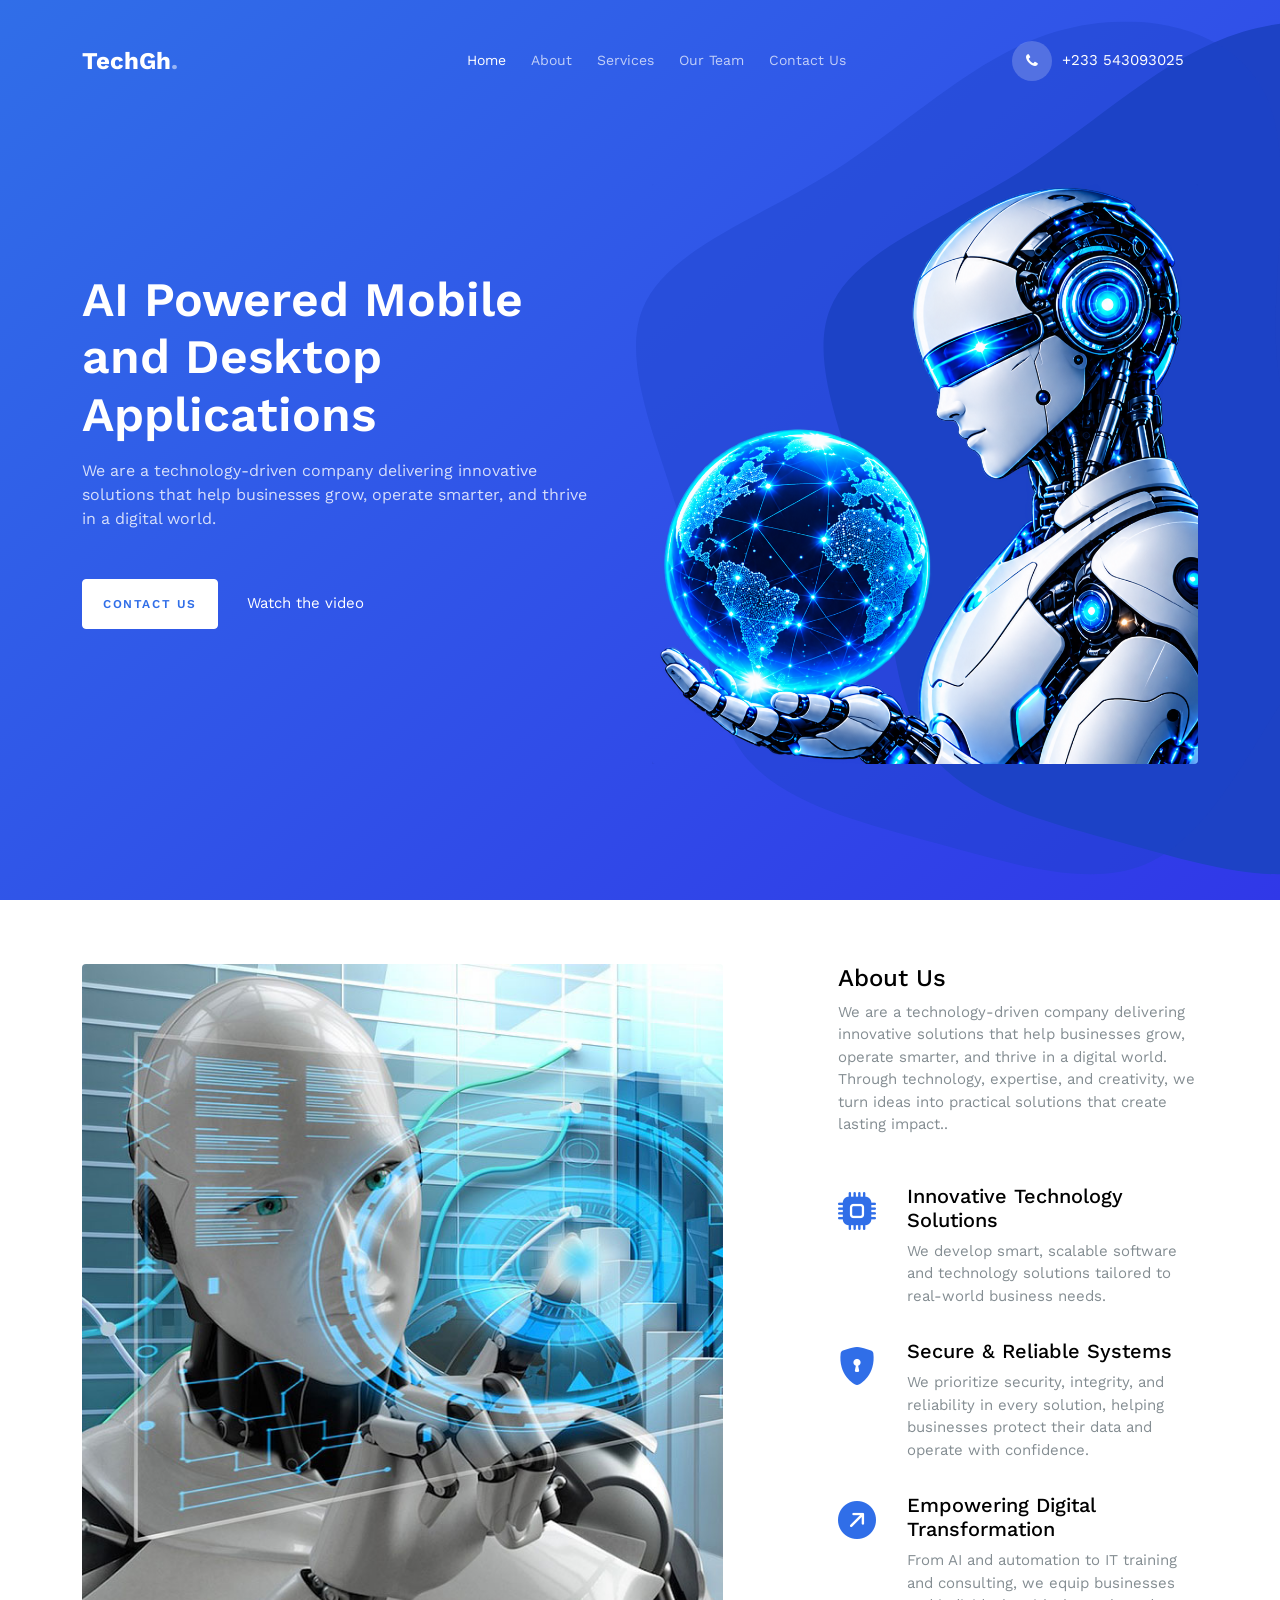
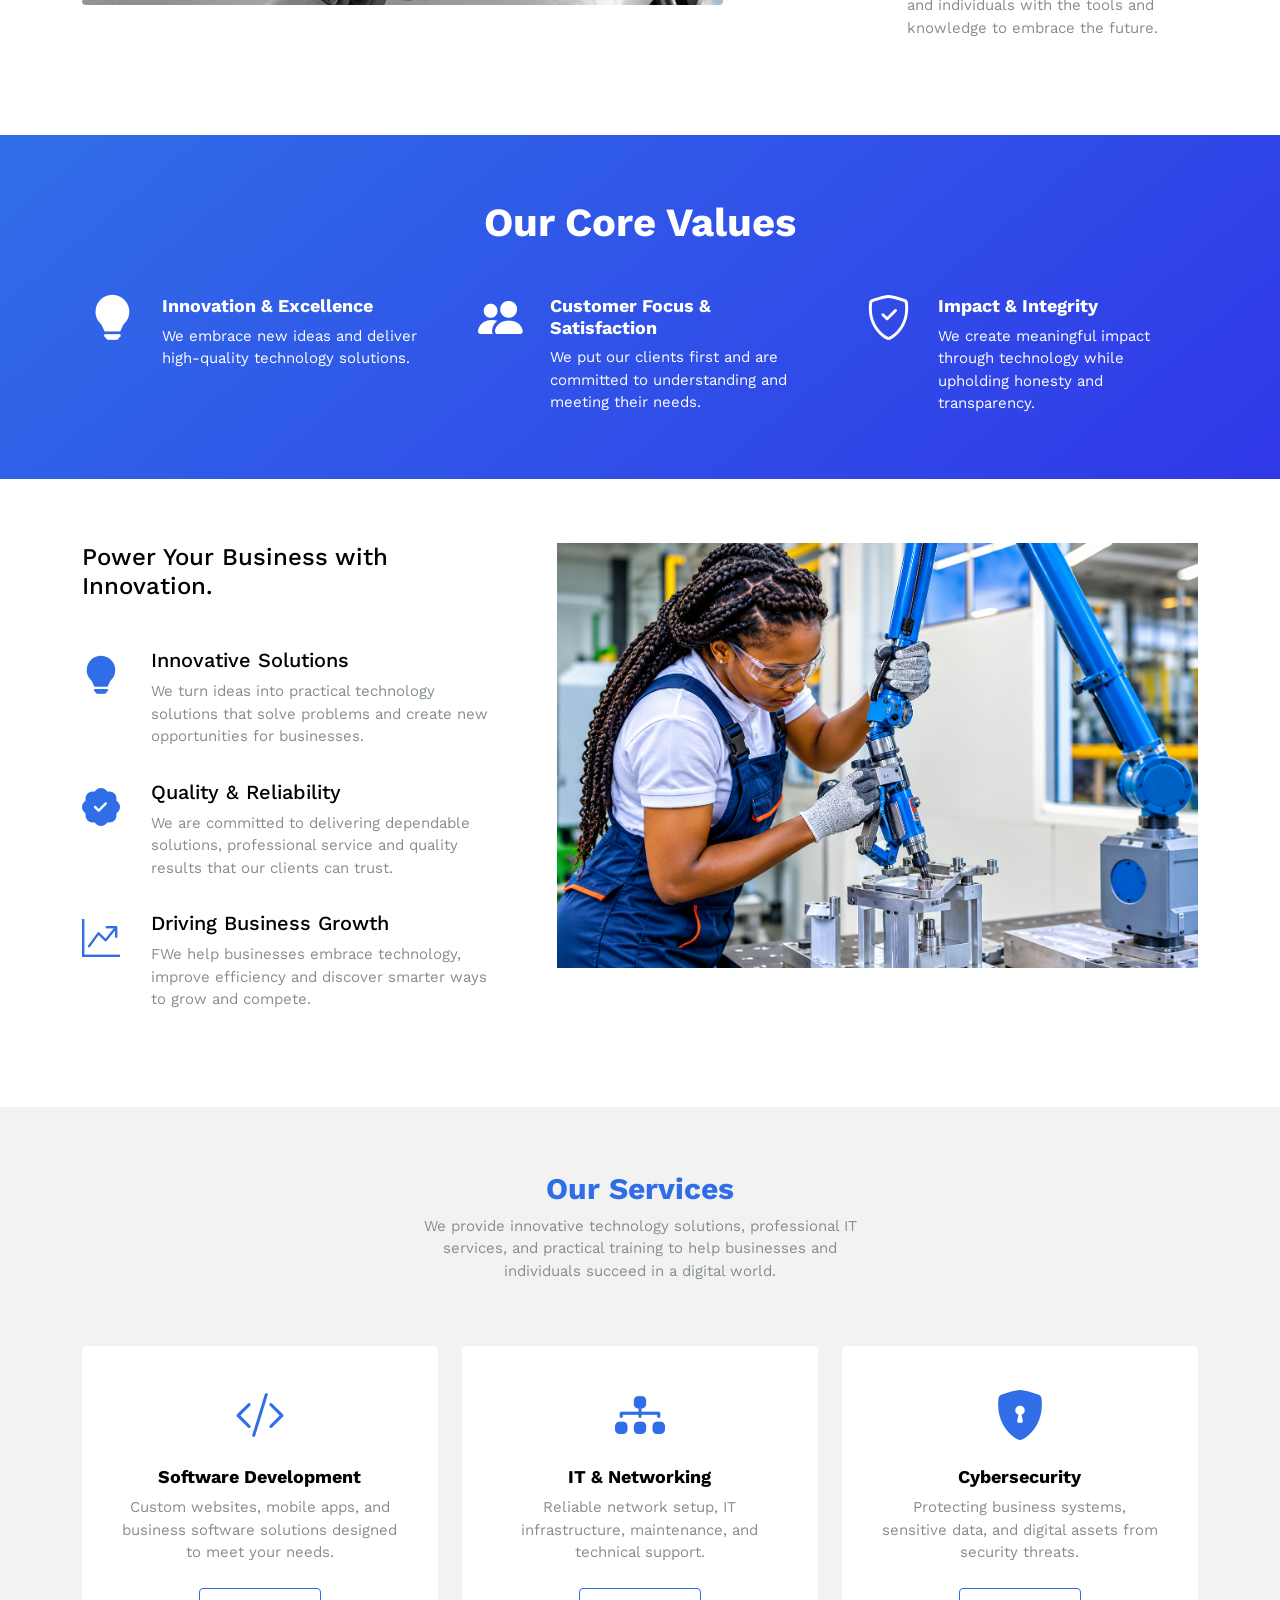
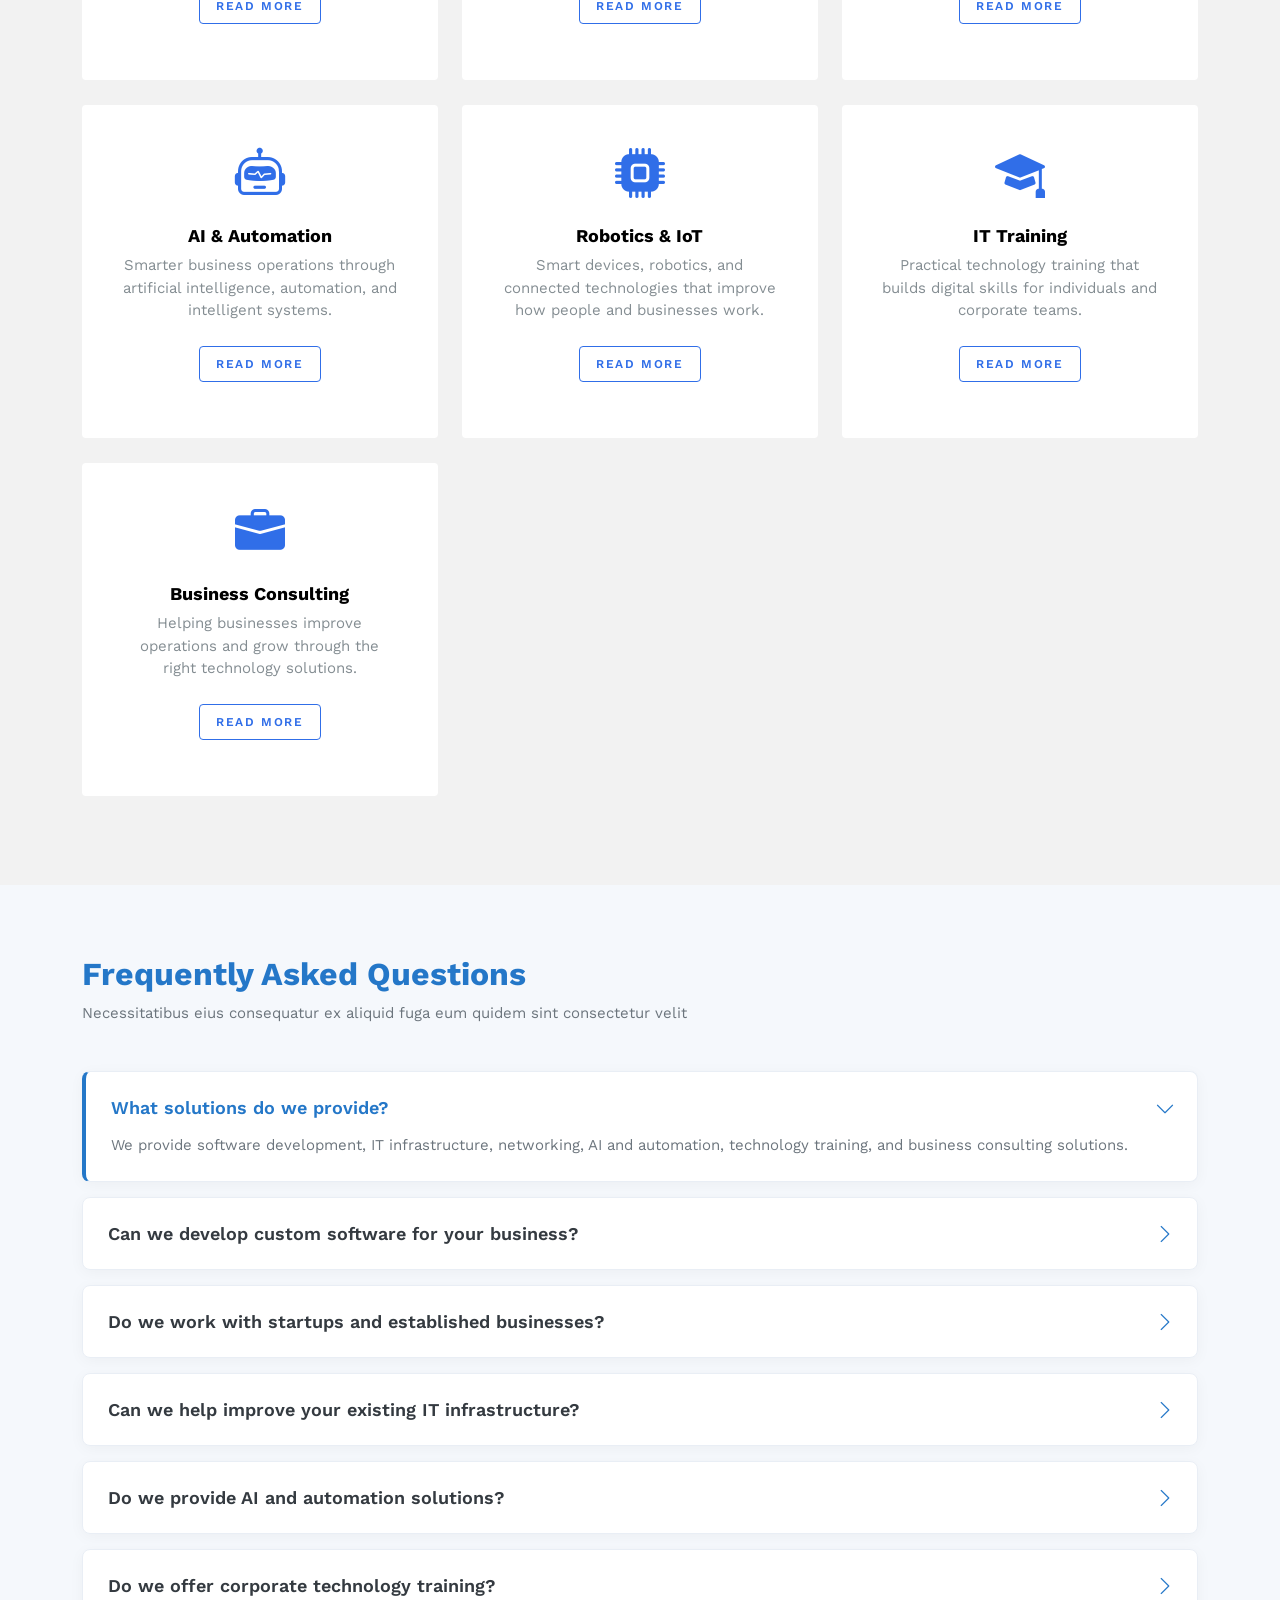
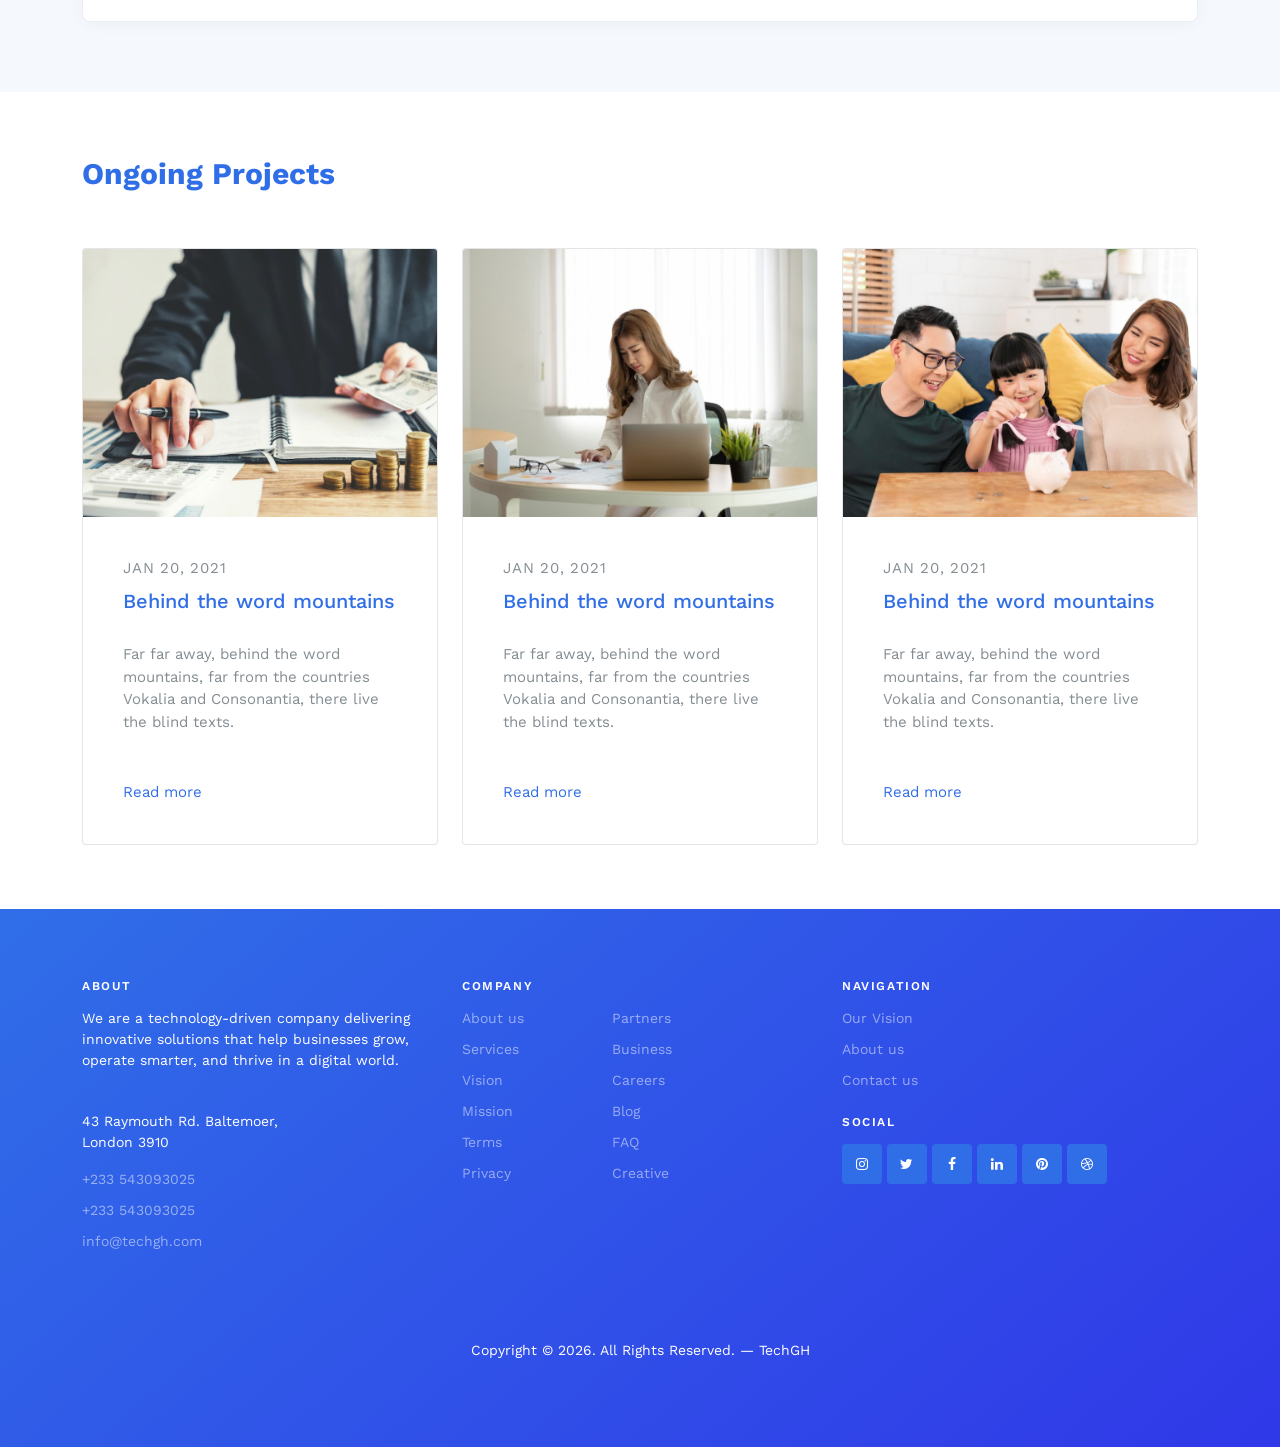
==== index.html @ 45231b05 "Fix mobile hero section spacing and update introductory text in index.html" ====
<!-- /*
* Template Name: Financing
* Template Author: Untree.co
* Template URI: https://untree.co/
* License: https://creativecommons.org/licenses/by/3.0/
*/ -->
<!doctype html>
<html lang="en">

<head>
	<meta charset="utf-8">
	<meta name="viewport" content="width=device-width, initial-scale=1">
	<meta name="author" content="Untree.co">
	<link rel="shortcut icon" href="favicon.png">

	<meta name="description" content="" />
	<meta name="keywords" content="bootstrap, bootstrap5" />

	<link rel="preconnect" href="https://fonts.googleapis.com">
	<link rel="preconnect" href="https://fonts.gstatic.com" crossorigin>
	<link href="https://fonts.googleapis.com/css2?family=Work+Sans:wght@400;600;700&display=swap" rel="stylesheet">


	<link rel="stylesheet" href="fonts/icomoon/style.css">
	<link rel="stylesheet" href="fonts/flaticon/font/flaticon.css">

	<link rel="stylesheet" href="https://cdn.jsdelivr.net/npm/bootstrap-icons@1.8.1/font/bootstrap-icons.css">

	<link rel="stylesheet" href="css/tiny-slider.css">
	<link rel="stylesheet" href="css/aos.css">
	<link rel="stylesheet" href="css/glightbox.min.css">
	<link rel="stylesheet" href="css/style.css">

	<link rel="stylesheet" href="css/flatpickr.min.css">


	<title>TechGH</title>
</head>

<body>

	<div class="site-mobile-menu site-navbar-target">
		<div class="site-mobile-menu-header">
			<div class="site-mobile-menu-close">
				<span class="icofont-close js-menu-toggle"></span>
			</div>
		</div>
		<div class="site-mobile-menu-body"></div>
	</div>

	<nav class="site-nav">
		<div class="container">
			<div class="menu-bg-wrap">
				<div class="site-navigation">
					<div class="row g-0 align-items-center">
						<div class="col-2">
							<a href="index.html" class="logo m-0 float-start">TechGh<span
									class="text-primary">.</span></a>
						</div>
						<div class="col-8 text-center ">
							<ul class="js-clone-nav d-none d-lg-inline-block text-start site-menu mx-auto">
								<li class="active"><a href="index.html">Home</a></li>
								<li><a href="about.html">About</a></li>
								<li><a href="services.html">Services</a></li>
								<li><a href="about.html">Our Team</a></li>
								<li><a href="contact.html">Contact Us</a></li>
							</ul>
						</div>
						<div class="col-2 text-end">
							<a href="#"
								class="burger ms-auto float-end site-menu-toggle js-menu-toggle d-inline-block d-lg-none light">
								<span></span>
							</a>

							<a href="#" class="call-us d-flex align-items-center">
								<span class="icon-phone"></span>
								<span>+233 543093025</span>
							</a>
						</div>
					</div>
				</div>
			</div>
		</div>
	</nav>

	<div class="hero overlay">
		<img src="images/blob.svg" alt="" class="img-fluid blob">
		<div class="container">
			<div class="row align-items-center justify-content-between pt-5">
				<div class="col-lg-6 text-center text-lg-start pe-lg-5">
					<h1 class="heading text-white mb-3" data-aos="fade-up">AI Powered Mobile and Desktop Applications
					</h1>
					<p class="text-white mb-5" data-aos="fade-up" data-aos-delay="100">We are a technology-driven
						company delivering innovative solutions that help businesses grow, operate smarter, and
						thrive in a digital world.</p>
					<div class="align-items-center mb-5 mm" data-aos="fade-up" data-aos-delay="200">
						<a href="contact.html" class="btn btn-outline-white-reverse me-4">Contact us</a>
						<a href="https://www.youtube.com/watch?v=Mb1zrW_zra4" class="text-white glightbox">Watch the
							video</a>
					</div>
				</div>
				<div class="col-lg-6" data-aos="fade-up" data-aos-delay="300">
					<div class="img-wrap">
						<img src="images/hero1.png" alt="Image" class="img-fluid rounded">
					</div>
				</div>
			</div>
		</div>
	</div>


	<div class="section">
		<div class="container">
			<div class="row justify-content-between">
				<div class="col-lg-7 mb-4 mb-lg-0">
					<img src="images/about.jpg" alt="Image" class="img-fluid rounded
					">
				</div>
				<div class="col-lg-4 ps-lg-2">
					<div class="mb-5">
						<h1 class="text-black h4">About Us</h1>
						<p>We are a technology-driven company delivering innovative solutions that help businesses grow,
							operate smarter, and
							thrive in a digital world. Through technology, expertise, and creativity, we turn ideas into
							practical solutions that
							create lasting impact..</p>
					</div>
					<div class="d-flex mb-3 service-alt">
						<div>
							<span class="bi bi-cpu-fill me-4"></span>
						</div>
						<div>
							<h3>Innovative Technology Solutions</h3>
							<p>We develop smart, scalable software and technology solutions tailored to real-world
								business needs.</p>
						</div>
					</div>

					<div class="d-flex mb-3 service-alt">
						<div>
							<span class="bi bi-shield-lock-fill me-4"></span>
						</div>
						<div>
							<h3>Secure & Reliable Systems</h3>
							<p>We prioritize security, integrity, and reliability in every solution, helping businesses
								protect their data and operate
								with confidence.</p>
						</div>
					</div>

					<div class="d-flex mb-3 service-alt">
						<div>
							<span class="bi bi-arrow-up-right-circle-fill me-4"></span>
						</div>
						<div>
							<h3>Empowering Digital Transformation</h3>
							<p>From AI and automation to IT training and consulting, we equip businesses and individuals
								with the tools and knowledge
								to embrace the future.</p>
						</div>
					</div>

				</div>

			</div>
		</div>
	</div>

	<div class="section sec-features">
		<div class="container">

			<h1 class="text-white fw-bold text-center mb-5">Our Core Values</h1>

			<div class="row g-5">
				<div class="col-12 col-sm-6 col-md-6 col-lg-4" data-aos="fade-up" data-aos-delay="0">
					<div class="feature d-flex">
						<span class="bi bi-lightbulb-fill"></span>
						<div>
							<h3>Innovation & Excellence</h3>
							<p>We embrace new ideas and deliver high-quality technology solutions.</p>
						</div>
					</div>
				</div>

				<div class="col-12 col-sm-6 col-md-6 col-lg-4" data-aos="fade-up" data-aos-delay="100">
					<div class="feature d-flex">
						<span class="bi bi-people-fill"></span>
						<div>
							<h3>Customer Focus & Satisfaction</h3>
							<p>We put our clients first and are committed to understanding and meeting their needs.</p>
						</div>
					</div>
				</div>

				<div class="col-12 col-sm-6 col-md-6 col-lg-4" data-aos="fade-up" data-aos-delay="200">
					<div class="feature d-flex">
						<span class="bi bi-shield-check"></span>
						<div>
							<h3>Impact & Integrity</h3>
							<p>We create meaningful impact through technology while upholding honesty and transparency.
							</p>
						</div>
					</div>
				</div>
			</div>

		</div>
	</div>


	<div class="section">
		<div class="container">
			<div class="row">
				<div class="col-lg-7 order-lg-2 mb-4 mb-lg-0">
					<img src="images/departments-5.jpg" alt="Image" class="img-fluid">
				</div>
				<div class="col-lg-5 pe-lg-5">
					<div class="mb-5">
						<h2 class="text-black h4">Power Your Business with Innovation.</h2>
					</div>
					<div class="d-flex mb-3 service-alt">
						<div>
							<span class="bi bi-lightbulb-fill me-4"></span>
						</div>
						<div>
							<h3>Innovative Solutions</h3>
							<p>We turn ideas into practical technology solutions that solve problems and create new
								opportunities for businesses.</p>
						</div>
					</div>

					<div class="d-flex mb-3 service-alt">
						<div>
							<span class="bi bi-patch-check-fill me-4"></span>
						</div>
						<div>
							<h3>Quality & Reliability</h3>
							<p>We are committed to delivering dependable solutions, professional service and quality
								results that our clients can
								trust.</p>
						</div>
					</div>

					<div class="d-flex mb-3 service-alt">
						<div>
							<span class="bi bi-graph-up-arrow me-4"></span>

						</div>
						<div>
							<h3>Driving Business Growth</h3>
							<p>FWe help businesses embrace technology, improve efficiency and discover smarter ways to
								grow and compete.</p>
						</div>
					</div>
				</div>
			</div>
		</div>
	</div>


	<div class="section sec-services">
		<div class="container">

			<div class="row mb-5">
				<div class="col-lg-5 mx-auto text-center" data-aos="fade-up">
					<h2 class="heading text-primary">Our Services</h2>
					<p>We provide innovative technology solutions, professional IT services, and practical training to
						help
						businesses and individuals succeed in a digital world.</p>
				</div>
			</div>

			<div class="row">

				<!-- Software Development -->
				<div class="col-12 col-sm-6 col-md-6 col-lg-4" data-aos="fade-up">
					<div class="service text-center">
						<span class="bi bi-code-slash"></span>
						<div>
							<h3>Software Development</h3>
							<p class="mb-4">Custom websites, mobile apps, and business software solutions designed to
								meet
								your needs.</p>
							<p><a href="#" class="btn btn-outline-primary py-2 px-3">Read more</a></p>
						</div>
					</div>
				</div>

				<!-- IT & Networking -->
				<div class="col-12 col-sm-6 col-md-6 col-lg-4" data-aos="fade-up" data-aos-delay="100">
					<div class="service text-center">
						<span class="bi bi-diagram-3-fill"></span>
						<div>
							<h3>IT & Networking</h3>
							<p class="mb-4">Reliable network setup, IT infrastructure, maintenance, and technical
								support.
							</p>
							<p><a href="#" class="btn btn-outline-primary py-2 px-3">Read more</a></p>
						</div>
					</div>
				</div>

				<!-- Cybersecurity -->
				<div class="col-12 col-sm-6 col-md-6 col-lg-4" data-aos="fade-up" data-aos-delay="200">
					<div class="service text-center">
						<span class="bi bi-shield-lock-fill"></span>
						<div>
							<h3>Cybersecurity</h3>
							<p class="mb-4">Protecting business systems, sensitive data, and digital assets from
								security
								threats.</p>
							<p><a href="#" class="btn btn-outline-primary py-2 px-3">Read more</a></p>
						</div>
					</div>
				</div>

				<!-- AI & Automation -->
				<div class="col-12 col-sm-6 col-md-6 col-lg-4" data-aos="fade-up" data-aos-delay="100">
					<div class="service text-center">
						<span class="bi bi-robot"></span>
						<div>
							<h3>AI & Automation</h3>
							<p class="mb-4">Smarter business operations through artificial intelligence, automation, and
								intelligent systems.</p>
							<p><a href="#" class="btn btn-outline-primary py-2 px-3">Read more</a></p>
						</div>
					</div>
				</div>

				<!-- Robotics & IoT -->
				<div class="col-12 col-sm-6 col-md-6 col-lg-4" data-aos="fade-up" data-aos-delay="200">
					<div class="service text-center">
						<span class="bi bi-cpu-fill"></span>
						<div>
							<h3>Robotics & IoT</h3>
							<p class="mb-4">Smart devices, robotics, and connected technologies that improve how people
								and
								businesses work.</p>
							<p><a href="#" class="btn btn-outline-primary py-2 px-3">Read more</a></p>
						</div>
					</div>
				</div>

				<!-- IT Training -->
				<div class="col-12 col-sm-6 col-md-6 col-lg-4" data-aos="fade-up" data-aos-delay="300">
					<div class="service text-center">
						<span class="bi bi-mortarboard-fill"></span>
						<div>
							<h3>IT Training</h3>
							<p class="mb-4">Practical technology training that builds digital skills for individuals and
								corporate teams.</p>
							<p><a href="#" class="btn btn-outline-primary py-2 px-3">Read more</a></p>
						</div>
					</div>
				</div>

				<!-- Business Consulting -->
				<div class="col-12 col-sm-6 col-md-6 col-lg-4" data-aos="fade-up" data-aos-delay="400">
					<div class="service text-center">
						<span class="bi bi-briefcase-fill"></span>
						<div>
							<h3>Business Consulting</h3>
							<p class="mb-4">Helping businesses improve operations and grow through the right technology
								solutions.</p>
							<p><a href="#" class="btn btn-outline-primary py-2 px-3">Read more</a></p>
						</div>
					</div>
				</div>

			</div>
		</div>
	</div>

	<!-- Faq Section -->
	<section id="faq" class="faq section light-background">

		<!-- Section Title -->
		<div class="container section-title" data-aos="fade-up">
			<h2>Frequently Asked Questions</h2>
			<p>Necessitatibus eius consequatur ex aliquid fuga eum quidem sint consectetur velit</p>
		</div><!-- End Section Title -->

		<div class="container">

			<div class="row justify-content-center">
				<div class="col-12 col-lg-10" data-aos="fade-up" data-aos-delay="100"></div>

				<div class="faq-container">

					<div class="faq-item faq-active">
						<h3>What solutions do we provide?</h3>
						<div class="faq-content">
							<p>We provide software development, IT infrastructure, networking, AI and automation,
								technology
								training, and business
								consulting solutions.</p>
						</div>
						<i class="faq-toggle bi bi-chevron-right"></i>
					</div><!-- End Faq item-->

					<div class="faq-item">
						<h3>Can we develop custom software for your business?</h3>
						<div class="faq-content">
							<p>Yes. We design and develop tailored websites, mobile applications, and business
								systems
								to meet
								your specific
								requirements.</p>
						</div>
						<i class="faq-toggle bi bi-chevron-right"></i>
					</div><!-- End Faq item-->

					<div class="faq-item">
						<h3>Do we work with startups and established businesses?</h3>
						<div class="faq-content">
							<p>Yes. We work with startups, SMEs, corporate organizations, and individuals looking to
								leverage
								technology.</p>
						</div>
						<i class="faq-toggle bi bi-chevron-right"></i>
					</div><!-- End Faq item-->

					<div class="faq-item">
						<h3>Can we help improve your existing IT infrastructure?</h3>
						<div class="faq-content">
							<p>Absolutely. We help businesses improve their IT systems, networks, infrastructure,
								and
								overall
								technology operations..</p>
						</div>
						<i class="faq-toggle bi bi-chevron-right"></i>
					</div><!-- End Faq item-->

					<div class="faq-item">
						<h3>Do we provide AI and automation solutions?</h3>
						<div class="faq-content">
							<p>Yes. We explore and implement AI-powered tools and automation technologies that help
								simplify
								workflows and improve
								efficiency.</p>
						</div>
						<i class="faq-toggle bi bi-chevron-right"></i>
					</div><!-- End Faq item-->

					<div class="faq-item">
						<h3>Do we offer corporate technology training?</h3>
						<div class="faq-content">
							<p>Yes. We provide digital skills training, AI education, prompt engineering, system
								onboarding, and
								technical capacity
								development.</p>
						</div>
						<i class="faq-toggle bi bi-chevron-right"></i>
					</div><!-- End Faq item-->

				</div>

			</div><!-- End Faq Column-->

		</div>



	</section><!-- /Faq Section -->

	<div class="section sec-news">
		<div class="container">
			<div class="row mb-5">
				<div class="col-lg-7">
					<h2 class="heading text-primary">Ongoing Projects</h2>
				</div>
			</div>

			<div class="row">
				<div class="col-lg-4">
					<div class="card post-entry">
						<a href="single.html"><img src="images/img-1.jpg" class="card-img-top" alt="Image"></a>
						<div class="card-body">
							<div><span class="text-uppercase font-weight-bold date">Jan 20, 2021</span></div>
							<h5 class="card-title"><a href="single.html">Behind the word mountains</a></h5>
							<p>Far far away, behind the word mountains, far from the countries Vokalia and Consonantia,
								there live the blind texts. </p>
							<p class="mt-5 mb-0"><a href="#">Read more</a></p>
						</div>
					</div>
				</div>

				<div class="col-lg-4">
					<div class="card post-entry">
						<a href="single.html"><img src="images/img-2.jpg" class="card-img-top" alt="Image"></a>
						<div class="card-body">
							<div><span class="text-uppercase font-weight-bold date">Jan 20, 2021</span></div>
							<h5 class="card-title"><a href="single.html">Behind the word mountains</a></h5>
							<p>Far far away, behind the word mountains, far from the countries Vokalia and Consonantia,
								there live the blind texts. </p>
							<p class="mt-5 mb-0"><a href="#">Read more</a></p>
						</div>
					</div>
				</div>

				<div class="col-lg-4">
					<div class="card post-entry">
						<a href="single.html"><img src="images/img-3.jpg" class="card-img-top" alt="Image"></a>
						<div class="card-body">
							<div><span class="text-uppercase font-weight-bold date">Jan 20, 2021</span></div>
							<h5 class="card-title"><a href="single.html">Behind the word mountains</a></h5>
							<p>Far far away, behind the word mountains, far from the countries Vokalia and Consonantia,
								there live the blind texts. </p>
							<p class="mt-5 mb-0"><a href="single.html">Read more</a></p>
						</div>
					</div>
				</div>


			</div>
		</div>
	</div>

	<div class="site-footer">
		<div class="container">
			<div class="row">
				<div class="col-lg-4">
					<div class="widget">
						<h3>About</h3>
						<p>We are a technology-driven company delivering innovative solutions that help businesses grow,
							operate smarter, and
							thrive in a digital world.</p>
					</div> <!-- /.widget -->
					<div class="widget">
						<address>43 Raymouth Rd. Baltemoer, <br> London 3910</address>
						<ul class="list-unstyled links">
							<li><a href="tel://11234567890">+233 543093025</a></li>
							<li><a href="tel://11234567890">+233 543093025</a></li>
							<li><a href="mailto:info@mydomain.com">info@techgh.com</a></li>
						</ul>
					</div> <!-- /.widget -->
				</div> <!-- /.col-lg-4 -->
				<div class="col-lg-4">
					<div class="widget">
						<h3>Company</h3>
						<ul class="list-unstyled float-start links">
							<li><a href="#">About us</a></li>
							<li><a href="#">Services</a></li>
							<li><a href="#">Vision</a></li>
							<li><a href="#">Mission</a></li>
							<li><a href="#">Terms</a></li>
							<li><a href="#">Privacy</a></li>
						</ul>
						<ul class="list-unstyled float-start links">
							<li><a href="#">Partners</a></li>
							<li><a href="#">Business</a></li>
							<li><a href="#">Careers</a></li>
							<li><a href="#">Blog</a></li>
							<li><a href="#">FAQ</a></li>
							<li><a href="#">Creative</a></li>
						</ul>
					</div> <!-- /.widget -->
				</div> <!-- /.col-lg-4 -->
				<div class="col-lg-4">
					<div class="widget">
						<h3>Navigation</h3>
						<ul class="list-unstyled links mb-4">
							<li><a href="#">Our Vision</a></li>
							<li><a href="#">About us</a></li>
							<li><a href="#">Contact us</a></li>
						</ul>

						<h3>Social</h3>
						<ul class="list-unstyled social">
							<li><a href="#"><span class="icon-instagram"></span></a></li>
							<li><a href="#"><span class="icon-twitter"></span></a></li>
							<li><a href="#"><span class="icon-facebook"></span></a></li>
							<li><a href="#"><span class="icon-linkedin"></span></a></li>
							<li><a href="#"><span class="icon-pinterest"></span></a></li>
							<li><a href="#"><span class="icon-dribbble"></span></a></li>
						</ul>
					</div> <!-- /.widget -->
				</div> <!-- /.col-lg-4 -->
			</div> <!-- /.row -->

			<div class="row mt-5">
				<div class="col-12 text-center">


					<p>Copyright &copy;
						<script>document.write(new Date().getFullYear());</script>. All Rights Reserved. &mdash;
						TechGH
						<!-- License information: https://untree.co/license/ -->
					</p>
				</div>
			</div>
		</div> <!-- /.container -->
	</div> <!-- /.site-footer -->

	<!-- Preloader -->
	<div id="overlayer"></div>
	<div class="loader">
		<div class="spinner-border text-primary" role="status">
			<span class="visually-hidden">Loading...</span>
		</div>
	</div>


	<script src="js/bootstrap.bundle.min.js"></script>
	<script src="js/tiny-slider.js"></script>

	<script src="js/flatpickr.min.js"></script>


	<script src="js/aos.js"></script>
	<script src="js/glightbox.min.js"></script>
	<script src="js/navbar.js"></script>
	<script src="js/counter.js"></script>
	<script src="js/custom.js"></script>
</body>

</html>
---- fonts/icomoon/style.css ----
@font-face {
  font-family: 'icomoon';
  src:  url('fonts/icomoon.eot?10si43');
  src:  url('fonts/icomoon.eot?10si43#iefix') format('embedded-opentype'),
    url('fonts/icomoon.ttf?10si43') format('truetype'),
    url('fonts/icomoon.woff?10si43') format('woff'),
    url('fonts/icomoon.svg?10si43#icomoon') format('svg');
  font-weight: normal;
  font-style: normal;
}

[class^="icon-"], [class*=" icon-"] {
  /* use !important to prevent issues with browser extensions that change fonts */
  font-family: 'icomoon' !important;
  speak: none;
  font-style: normal;
  font-weight: normal;
  font-variant: normal;
  text-transform: none;
  line-height: 1;

  /* Better Font Rendering =========== */
  -webkit-font-smoothing: antialiased;
  -moz-osx-font-smoothing: grayscale;
}

.icon-asterisk:before {
  content: "\f069";
}
.icon-plus:before {
  content: "\f067";
}
.icon-question:before {
  content: "\f128";
}
.icon-minus:before {
  content: "\f068";
}
.icon-glass:before {
  content: "\f000";
}
.icon-music:before {
  content: "\f001";
}
.icon-search:before {
  content: "\f002";
}
.icon-envelope-o:before {
  content: "\f003";
}
.icon-heart:before {
  content: "\f004";
}
.icon-star:before {
  content: "\f005";
}
.icon-star-o:before {
  content: "\f006";
}
.icon-user:before {
  content: "\f007";
}
.icon-film:before {
  content: "\f008";
}
.icon-th-large:before {
  content: "\f009";
}
.icon-th:before {
  content: "\f00a";
}
.icon-th-list:before {
  content: "\f00b";
}
.icon-check:before {
  content: "\f00c";
}
.icon-close:before {
  content: "\f00d";
}
.icon-remove:before {
  content: "\f00d";
}
.icon-times:before {
  content: "\f00d";
}
.icon-search-plus:before {
  content: "\f00e";
}
.icon-search-minus:before {
  content: "\f010";
}
.icon-power-off:before {
  content: "\f011";
}
.icon-signal:before {
  content: "\f012";
}
.icon-cog:before {
  content: "\f013";
}
.icon-gear:before {
  content: "\f013";
}
.icon-trash-o:before {
  content: "\f014";
}
.icon-home:before {
  content: "\f015";
}
.icon-file-o:before {
  content: "\f016";
}
.icon-clock-o:before {
  content: "\f017";
}
.icon-road:before {
  content: "\f018";
}
.icon-download:before {
  content: "\f019";
}
.icon-arrow-circle-o-down:before {
  content: "\f01a";
}
.icon-arrow-circle-o-up:before {
  content: "\f01b";
}
.icon-inbox:before {
  content: "\f01c";
}
.icon-play-circle-o:before {
  content: "\f01d";
}
.icon-repeat:before {
  content: "\f01e";
}
.icon-rotate-right:before {
  content: "\f01e";
}
.icon-refresh:before {
  content: "\f021";
}
.icon-list-alt:before {
  content: "\f022";
}
.icon-lock:before {
  content: "\f023";
}
.icon-flag:before {
  content: "\f024";
}
.icon-headphones:before {
  content: "\f025";
}
.icon-volume-off:before {
  content: "\f026";
}
.icon-volume-down:before {
  content: "\f027";
}
.icon-volume-up:before {
  content: "\f028";
}
.icon-qrcode:before {
  content: "\f029";
}
.icon-barcode:before {
  content: "\f02a";
}
.icon-tag:before {
  content: "\f02b";
}
.icon-tags:before {
  content: "\f02c";
}
.icon-book:before {
  content: "\f02d";
}
.icon-bookmark:before {
  content: "\f02e";
}
.icon-print:before {
  content: "\f02f";
}
.icon-camera:before {
  content: "\f030";
}
.icon-font:before {
  content: "\f031";
}
.icon-bold:before {
  content: "\f032";
}
.icon-italic:before {
  content: "\f033";
}
.icon-text-height:before {
  content: "\f034";
}
.icon-text-width:before {
  content: "\f035";
}
.icon-align-left:before {
  content: "\f036";
}
.icon-align-center:before {
  content: "\f037";
}
.icon-align-right:before {
  content: "\f038";
}
.icon-align-justify:before {
  content: "\f039";
}
.icon-list:before {
  content: "\f03a";
}
.icon-dedent:before {
  content: "\f03b";
}
.icon-outdent:before {
  content: "\f03b";
}
.icon-indent:before {
  content: "\f03c";
}
.icon-video-camera:before {
  content: "\f03d";
}
.icon-image:before {
  content: "\f03e";
}
.icon-photo:before {
  content: "\f03e";
}
.icon-picture-o:before {
  content: "\f03e";
}
.icon-pencil:before {
  content: "\f040";
}
.icon-map-marker:before {
  content: "\f041";
}
.icon-adjust:before {
  content: "\f042";
}
.icon-tint:before {
  content: "\f043";
}
.icon-edit:before {
  content: "\f044";
}
.icon-pencil-square-o:before {
  content: "\f044";
}
.icon-share-square-o:before {
  content: "\f045";
}
.icon-check-square-o:before {
  content: "\f046";
}
.icon-arrows:before {
  content: "\f047";
}
.icon-step-backward:before {
  content: "\f048";
}
.icon-fast-backward:before {
  content: "\f049";
}
.icon-backward:before {
  content: "\f04a";
}
.icon-play:before {
  content: "\f04b";
}
.icon-pause:before {
  content: "\f04c";
}
.icon-stop:before {
  content: "\f04d";
}
.icon-forward:before {
  content: "\f04e";
}
.icon-fast-forward:before {
  content: "\f050";
}
.icon-step-forward:before {
  content: "\f051";
}
.icon-eject:before {
  content: "\f052";
}
.icon-chevron-left:before {
  content: "\f053";
}
.icon-chevron-right:before {
  content: "\f054";
}
.icon-plus-circle:before {
  content: "\f055";
}
.icon-minus-circle:before {
  content: "\f056";
}
.icon-times-circle:before {
  content: "\f057";
}
.icon-check-circle:before {
  content: "\f058";
}
.icon-question-circle:before {
  content: "\f059";
}
.icon-info-circle:before {
  content: "\f05a";
}
.icon-crosshairs:before {
  content: "\f05b";
}
.icon-times-circle-o:before {
  content: "\f05c";
}
.icon-check-circle-o:before {
  content: "\f05d";
}
.icon-ban:before {
  content: "\f05e";
}
.icon-arrow-left:before {
  content: "\f060";
}
.icon-arrow-right:before {
  content: "\f061";
}
.icon-arrow-up:before {
  content: "\f062";
}
.icon-arrow-down:before {
  content: "\f063";
}
.icon-mail-forward:before {
  content: "\f064";
}
.icon-share:before {
  content: "\f064";
}
.icon-expand:before {
  content: "\f065";
}
.icon-compress:before {
  content: "\f066";
}
.icon-exclamation-circle:before {
  content: "\f06a";
}
.icon-gift:before {
  content: "\f06b";
}
.icon-leaf:before {
  content: "\f06c";
}
.icon-fire:before {
  content: "\f06d";
}
.icon-eye:before {
  content: "\f06e";
}
.icon-eye-slash:before {
  content: "\f070";
}
.icon-exclamation-triangle:before {
  content: "\f071";
}
.icon-warning:before {
  content: "\f071";
}
.icon-plane:before {
  content: "\f072";
}
.icon-calendar:before {
  content: "\f073";
}
.icon-random:before {
  content: "\f074";
}
.icon-comment:before {
  content: "\f075";
}
.icon-magnet:before {
  content: "\f076";
}
.icon-chevron-up:before {
  content: "\f077";
}
.icon-chevron-down:before {
  content: "\f078";
}
.icon-retweet:before {
  content: "\f079";
}
.icon-shopping-cart:before {
  content: "\f07a";
}
.icon-folder:before {
  content: "\f07b";
}
.icon-folder-open:before {
  content: "\f07c";
}
.icon-arrows-v:before {
  content: "\f07d";
}
.icon-arrows-h:before {
  content: "\f07e";
}
.icon-bar-chart:before {
  content: "\f080";
}
.icon-bar-chart-o:before {
  content: "\f080";
}
.icon-twitter-square:before {
  content: "\f081";
}
.icon-facebook-square:before {
  content: "\f082";
}
.icon-camera-retro:before {
  content: "\f083";
}
.icon-key:before {
  content: "\f084";
}
.icon-cogs:before {
  content: "\f085";
}
.icon-gears:before {
  content: "\f085";
}
.icon-comments:before {
  content: "\f086";
}
.icon-thumbs-o-up:before {
  content: "\f087";
}
.icon-thumbs-o-down:before {
  content: "\f088";
}
.icon-star-half:before {
  content: "\f089";
}
.icon-heart-o:before {
  content: "\f08a";
}
.icon-sign-out:before {
  content: "\f08b";
}
.icon-linkedin-square:before {
  content: "\f08c";
}
.icon-thumb-tack:before {
  content: "\f08d";
}
.icon-external-link:before {
  content: "\f08e";
}
.icon-sign-in:before {
  content: "\f090";
}
.icon-trophy:before {
  content: "\f091";
}
.icon-github-square:before {
  content: "\f092";
}
.icon-upload:before {
  content: "\f093";
}
.icon-lemon-o:before {
  content: "\f094";
}
.icon-phone:before {
  content: "\f095";
}
.icon-square-o:before {
  content: "\f096";
}
.icon-bookmark-o:before {
  content: "\f097";
}
.icon-phone-square:before {
  content: "\f098";
}
.icon-twitter:before {
  content: "\f099";
}
.icon-facebook:before {
  content: "\f09a";
}
.icon-facebook-f:before {
  content: "\f09a";
}
.icon-github:before {
  content: "\f09b";
}
.icon-unlock:before {
  content: "\f09c";
}
.icon-credit-card:before {
  content: "\f09d";
}
.icon-feed:before {
  content: "\f09e";
}
.icon-rss:before {
  content: "\f09e";
}
.icon-hdd-o:before {
  content: "\f0a0";
}
.icon-bullhorn:before {
  content: "\f0a1";
}
.icon-bell-o:before {
  content: "\f0a2";
}
.icon-certificate:before {
  content: "\f0a3";
}
.icon-hand-o-right:before {
  content: "\f0a4";
}
.icon-hand-o-left:before {
  content: "\f0a5";
}
.icon-hand-o-up:before {
  content: "\f0a6";
}
.icon-hand-o-down:before {
  content: "\f0a7";
}
.icon-arrow-circle-left:before {
  content: "\f0a8";
}
.icon-arrow-circle-right:before {
  content: "\f0a9";
}
.icon-arrow-circle-up:before {
  content: "\f0aa";
}
.icon-arrow-circle-down:before {
  content: "\f0ab";
}
.icon-globe:before {
  content: "\f0ac";
}
.icon-wrench:before {
  content: "\f0ad";
}
.icon-tasks:before {
  content: "\f0ae";
}
.icon-filter:before {
  content: "\f0b0";
}
.icon-briefcase:before {
  content: "\f0b1";
}
.icon-arrows-alt:before {
  content: "\f0b2";
}
.icon-group:before {
  content: "\f0c0";
}
.icon-users:before {
  content: "\f0c0";
}
.icon-chain:before {
  content: "\f0c1";
}
.icon-link:before {
  content: "\f0c1";
}
.icon-cloud:before {
  content: "\f0c2";
}
.icon-flask:before {
  content: "\f0c3";
}
.icon-cut:before {
  content: "\f0c4";
}
.icon-scissors:before {
  content: "\f0c4";
}
.icon-copy:before {
  content: "\f0c5";
}
.icon-files-o:before {
  content: "\f0c5";
}
.icon-paperclip:before {
  content: "\f0c6";
}
.icon-floppy-o:before {
  content: "\f0c7";
}
.icon-save:before {
  content: "\f0c7";
}
.icon-square:before {
  content: "\f0c8";
}
.icon-bars:before {
  content: "\f0c9";
}
.icon-navicon:before {
  content: "\f0c9";
}
.icon-reorder:before {
  content: "\f0c9";
}
.icon-list-ul:before {
  content: "\f0ca";
}
.icon-list-ol:before {
  content: "\f0cb";
}
.icon-strikethrough:before {
  content: "\f0cc";
}
.icon-underline:before {
  content: "\f0cd";
}
.icon-table:before {
  content: "\f0ce";
}
.icon-magic:before {
  content: "\f0d0";
}
.icon-truck:before {
  content: "\f0d1";
}
.icon-pinterest:before {
  content: "\f0d2";
}
.icon-pinterest-square:before {
  content: "\f0d3";
}
.icon-google-plus-square:before {
  content: "\f0d4";
}
.icon-google-plus:before {
  content: "\f0d5";
}
.icon-money:before {
  content: "\f0d6";
}
.icon-caret-down:before {
  content: "\f0d7";
}
.icon-caret-up:before {
  content: "\f0d8";
}
.icon-caret-left:before {
  content: "\f0d9";
}
.icon-caret-right:before {
  content: "\f0da";
}
.icon-columns:before {
  content: "\f0db";
}
.icon-sort:before {
  content: "\f0dc";
}
.icon-unsorted:before {
  content: "\f0dc";
}
.icon-sort-desc:before {
  content: "\f0dd";
}
.icon-sort-down:before {
  content: "\f0dd";
}
.icon-sort-asc:before {
  content: "\f0de";
}
.icon-sort-up:before {
  content: "\f0de";
}
.icon-envelope:before {
  content: "\f0e0";
}
.icon-linkedin:before {
  content: "\f0e1";
}
.icon-rotate-left:before {
  content: "\f0e2";
}
.icon-undo:before {
  content: "\f0e2";
}
.icon-gavel:before {
  content: "\f0e3";
}
.icon-legal:before {
  content: "\f0e3";
}
.icon-dashboard:before {
  content: "\f0e4";
}
.icon-tachometer:before {
  content: "\f0e4";
}
.icon-comment-o:before {
  content: "\f0e5";
}
.icon-comments-o:before {
  content: "\f0e6";
}
.icon-bolt:before {
  content: "\f0e7";
}
.icon-flash:before {
  content: "\f0e7";
}
.icon-sitemap:before {
  content: "\f0e8";
}
.icon-umbrella:before {
  content: "\f0e9";
}
.icon-clipboard:before {
  content: "\f0ea";
}
.icon-paste:before {
  content: "\f0ea";
}
.icon-lightbulb-o:before {
  content: "\f0eb";
}
.icon-exchange:before {
  content: "\f0ec";
}
.icon-cloud-download:before {
  content: "\f0ed";
}
.icon-cloud-upload:before {
  content: "\f0ee";
}
.icon-user-md:before {
  content: "\f0f0";
}
.icon-stethoscope:before {
  content: "\f0f1";
}
.icon-suitcase:before {
  content: "\f0f2";
}
.icon-bell:before {
  content: "\f0f3";
}
.icon-coffee:before {
  content: "\f0f4";
}
.icon-cutlery:before {
  content: "\f0f5";
}
.icon-file-text-o:before {
  content: "\f0f6";
}
.icon-building-o:before {
  content: "\f0f7";
}
.icon-hospital-o:before {
  content: "\f0f8";
}
.icon-ambulance:before {
  content: "\f0f9";
}
.icon-medkit:before {
  content: "\f0fa";
}
.icon-fighter-jet:before {
  content: "\f0fb";
}
.icon-beer:before {
  content: "\f0fc";
}
.icon-h-square:before {
  content: "\f0fd";
}
.icon-plus-square:before {
  content: "\f0fe";
}
.icon-angle-double-left:before {
  content: "\f100";
}
.icon-angle-double-right:before {
  content: "\f101";
}
.icon-angle-double-up:before {
  content: "\f102";
}
.icon-angle-double-down:before {
  content: "\f103";
}
.icon-angle-left:before {
  content: "\f104";
}
.icon-angle-right:before {
  content: "\f105";
}
.icon-angle-up:before {
  content: "\f106";
}
.icon-angle-down:before {
  content: "\f107";
}
.icon-desktop:before {
  content: "\f108";
}
.icon-laptop:before {
  content: "\f109";
}
.icon-tablet:before {
  content: "\f10a";
}
.icon-mobile:before {
  content: "\f10b";
}
.icon-mobile-phone:before {
  content: "\f10b";
}
.icon-circle-o:before {
  content: "\f10c";
}
.icon-quote-left:before {
  content: "\f10d";
}
.icon-quote-right:before {
  content: "\f10e";
}
.icon-spinner:before {
  content: "\f110";
}
.icon-circle:before {
  content: "\f111";
}
.icon-mail-reply:before {
  content: "\f112";
}
.icon-reply:before {
  content: "\f112";
}
.icon-github-alt:before {
  content: "\f113";
}
.icon-folder-o:before {
  content: "\f114";
}
.icon-folder-open-o:before {
  content: "\f115";
}
.icon-smile-o:before {
  content: "\f118";
}
.icon-frown-o:before {
  content: "\f119";
}
.icon-meh-o:before {
  content: "\f11a";
}
.icon-gamepad:before {
  content: "\f11b";
}
.icon-keyboard-o:before {
  content: "\f11c";
}
.icon-flag-o:before {
  content: "\f11d";
}
.icon-flag-checkered:before {
  content: "\f11e";
}
.icon-terminal:before {
  content: "\f120";
}
.icon-code:before {
  content: "\f121";
}
.icon-mail-reply-all:before {
  content: "\f122";
}
.icon-reply-all:before {
  content: "\f122";
}
.icon-star-half-empty:before {
  content: "\f123";
}
.icon-star-half-full:before {
  content: "\f123";
}
.icon-star-half-o:before {
  content: "\f123";
}
.icon-location-arrow:before {
  content: "\f124";
}
.icon-crop:before {
  content: "\f125";
}
.icon-code-fork:before {
  content: "\f126";
}
.icon-chain-broken:before {
  content: "\f127";
}
.icon-unlink:before {
  content: "\f127";
}
.icon-info:before {
  content: "\f129";
}
.icon-exclamation:before {
  content: "\f12a";
}
.icon-superscript:before {
  content: "\f12b";
}
.icon-subscript:before {
  content: "\f12c";
}
.icon-eraser:before {
  content: "\f12d";
}
.icon-puzzle-piece:before {
  content: "\f12e";
}
.icon-microphone:before {
  content: "\f130";
}
.icon-microphone-slash:before {
  content: "\f131";
}
.icon-shield:before {
  content: "\f132";
}
.icon-calendar-o:before {
  content: "\f133";
}
.icon-fire-extinguisher:before {
  content: "\f134";
}
.icon-rocket:before {
  content: "\f135";
}
.icon-maxcdn:before {
  content: "\f136";
}
.icon-chevron-circle-left:before {
  content: "\f137";
}
.icon-chevron-circle-right:before {
  content: "\f138";
}
.icon-chevron-circle-up:before {
  content: "\f139";
}
.icon-chevron-circle-down:before {
  content: "\f13a";
}
.icon-html5:before {
  content: "\f13b";
}
.icon-css3:before {
  content: "\f13c";
}
.icon-anchor:before {
  content: "\f13d";
}
.icon-unlock-alt:before {
  content: "\f13e";
}
.icon-bullseye:before {
  content: "\f140";
}
.icon-ellipsis-h:before {
  content: "\f141";
}
.icon-ellipsis-v:before {
  content: "\f142";
}
.icon-rss-square:before {
  content: "\f143";
}
.icon-play-circle:before {
  content: "\f144";
}
.icon-ticket:before {
  content: "\f145";
}
.icon-minus-square:before {
  content: "\f146";
}
.icon-minus-square-o:before {
  content: "\f147";
}
.icon-level-up:before {
  content: "\f148";
}
.icon-level-down:before {
  content: "\f149";
}
.icon-check-square:before {
  content: "\f14a";
}
.icon-pencil-square:before {
  content: "\f14b";
}
.icon-external-link-square:before {
  content: "\f14c";
}
.icon-share-square:before {
  content: "\f14d";
}
.icon-compass:before {
  content: "\f14e";
}
.icon-caret-square-o-down:before {
  content: "\f150";
}
.icon-toggle-down:before {
  content: "\f150";
}
.icon-caret-square-o-up:before {
  content: "\f151";
}
.icon-toggle-up:before {
  content: "\f151";
}
.icon-caret-square-o-right:before {
  content: "\f152";
}
.icon-toggle-right:before {
  content: "\f152";
}
.icon-eur:before {
  content: "\f153";
}
.icon-euro:before {
  content: "\f153";
}
.icon-gbp:before {
  content: "\f154";
}
.icon-dollar:before {
  content: "\f155";
}
.icon-usd:before {
  content: "\f155";
}
.icon-inr:before {
  content: "\f156";
}
.icon-rupee:before {
  content: "\f156";
}
.icon-cny:before {
  content: "\f157";
}
.icon-jpy:before {
  content: "\f157";
}
.icon-rmb:before {
  content: "\f157";
}
.icon-yen:before {
  content: "\f157";
}
.icon-rouble:before {
  content: "\f158";
}
.icon-rub:before {
  content: "\f158";
}
.icon-ruble:before {
  content: "\f158";
}
.icon-krw:before {
  content: "\f159";
}
.icon-won:before {
  content: "\f159";
}
.icon-bitcoin:before {
  content: "\f15a";
}
.icon-btc:before {
  content: "\f15a";
}
.icon-file:before {
  content: "\f15b";
}
.icon-file-text:before {
  content: "\f15c";
}
.icon-sort-alpha-asc:before {
  content: "\f15d";
}
.icon-sort-alpha-desc:before {
  content: "\f15e";
}
.icon-sort-amount-asc:before {
  content: "\f160";
}
.icon-sort-amount-desc:before {
  content: "\f161";
}
.icon-sort-numeric-asc:before {
  content: "\f162";
}
.icon-sort-numeric-desc:before {
  content: "\f163";
}
.icon-thumbs-up:before {
  content: "\f164";
}
.icon-thumbs-down:before {
  content: "\f165";
}
.icon-youtube-square:before {
  content: "\f166";
}
.icon-youtube:before {
  content: "\f167";
}
.icon-xing:before {
  content: "\f168";
}
.icon-xing-square:before {
  content: "\f169";
}
.icon-youtube-play:before {
  content: "\f16a";
}
.icon-dropbox:before {
  content: "\f16b";
}
.icon-stack-overflow:before {
  content: "\f16c";
}
.icon-instagram:before {
  content: "\f16d";
}
.icon-flickr:before {
  content: "\f16e";
}
.icon-adn:before {
  content: "\f170";
}
.icon-bitbucket:before {
  content: "\f171";
}
.icon-bitbucket-square:before {
  content: "\f172";
}
.icon-tumblr:before {
  content: "\f173";
}
.icon-tumblr-square:before {
  content: "\f174";
}
.icon-long-arrow-down:before {
  content: "\f175";
}
.icon-long-arrow-up:before {
  content: "\f176";
}
.icon-long-arrow-left:before {
  content: "\f177";
}
.icon-long-arrow-right:before {
  content: "\f178";
}
.icon-apple:before {
  content: "\f179";
}
.icon-windows:before {
  content: "\f17a";
}
.icon-android:before {
  content: "\f17b";
}
.icon-linux:before {
  content: "\f17c";
}
.icon-dribbble:before {
  content: "\f17d";
}
.icon-skype:before {
  content: "\f17e";
}
.icon-foursquare:before {
  content: "\f180";
}
.icon-trello:before {
  content: "\f181";
}
.icon-female:before {
  content: "\f182";
}
.icon-male:before {
  content: "\f183";
}
.icon-gittip:before {
  content: "\f184";
}
.icon-gratipay:before {
  content: "\f184";
}
.icon-sun-o:before {
  content: "\f185";
}
.icon-moon-o:before {
  content: "\f186";
}
.icon-archive:before {
  content: "\f187";
}
.icon-bug:before {
  content: "\f188";
}
.icon-vk:before {
  content: "\f189";
}
.icon-weibo:before {
  content: "\f18a";
}
.icon-renren:before {
  content: "\f18b";
}
.icon-pagelines:before {
  content: "\f18c";
}
.icon-stack-exchange:before {
  content: "\f18d";
}
.icon-arrow-circle-o-right:before {
  content: "\f18e";
}
.icon-arrow-circle-o-left:before {
  content: "\f190";
}
.icon-caret-square-o-left:before {
  content: "\f191";
}
.icon-toggle-left:before {
  content: "\f191";
}
.icon-dot-circle-o:before {
  content: "\f192";
}
.icon-wheelchair:before {
  content: "\f193";
}
.icon-vimeo-square:before {
  content: "\f194";
}
.icon-try:before {
  content: "\f195";
}
.icon-turkish-lira:before {
  content: "\f195";
}
.icon-plus-square-o:before {
  content: "\f196";
}
.icon-space-shuttle:before {
  content: "\f197";
}
.icon-slack:before {
  content: "\f198";
}
.icon-envelope-square:before {
  content: "\f199";
}
.icon-wordpress:before {
  content: "\f19a";
}
.icon-openid:before {
  content: "\f19b";
}
.icon-bank:before {
  content: "\f19c";
}
.icon-institution:before {
  content: "\f19c";
}
.icon-university:before {
  content: "\f19c";
}
.icon-graduation-cap:before {
  content: "\f19d";
}
.icon-mortar-board:before {
  content: "\f19d";
}
.icon-yahoo:before {
  content: "\f19e";
}
.icon-google:before {
  content: "\f1a0";
}
.icon-reddit:before {
  content: "\f1a1";
}
.icon-reddit-square:before {
  content: "\f1a2";
}
.icon-stumbleupon-circle:before {
  content: "\f1a3";
}
.icon-stumbleupon:before {
  content: "\f1a4";
}
.icon-delicious:before {
  content: "\f1a5";
}
.icon-digg:before {
  content: "\f1a6";
}
.icon-pied-piper-pp:before {
  content: "\f1a7";
}
.icon-pied-piper-alt:before {
  content: "\f1a8";
}
.icon-drupal:before {
  content: "\f1a9";
}
.icon-joomla:before {
  content: "\f1aa";
}
.icon-language:before {
  content: "\f1ab";
}
.icon-fax:before {
  content: "\f1ac";
}
.icon-building:before {
  content: "\f1ad";
}
.icon-child:before {
  content: "\f1ae";
}
.icon-paw:before {
  content: "\f1b0";
}
.icon-spoon:before {
  content: "\f1b1";
}
.icon-cube:before {
  content: "\f1b2";
}
.icon-cubes:before {
  content: "\f1b3";
}
.icon-behance:before {
  content: "\f1b4";
}
.icon-behance-square:before {
  content: "\f1b5";
}
.icon-steam:before {
  content: "\f1b6";
}
.icon-steam-square:before {
  content: "\f1b7";
}
.icon-recycle:before {
  content: "\f1b8";
}
.icon-automobile:before {
  content: "\f1b9";
}
.icon-car:before {
  content: "\f1b9";
}
.icon-cab:before {
  content: "\f1ba";
}
.icon-taxi:before {
  content: "\f1ba";
}
.icon-tree:before {
  content: "\f1bb";
}
.icon-spotify:before {
  content: "\f1bc";
}
.icon-deviantart:before {
  content: "\f1bd";
}
.icon-soundcloud:before {
  content: "\f1be";
}
.icon-database:before {
  content: "\f1c0";
}
.icon-file-pdf-o:before {
  content: "\f1c1";
}
.icon-file-word-o:before {
  content: "\f1c2";
}
.icon-file-excel-o:before {
  content: "\f1c3";
}
.icon-file-powerpoint-o:before {
  content: "\f1c4";
}
.icon-file-image-o:before {
  content: "\f1c5";
}
.icon-file-photo-o:before {
  content: "\f1c5";
}
.icon-file-picture-o:before {
  content: "\f1c5";
}
.icon-file-archive-o:before {
  content: "\f1c6";
}
.icon-file-zip-o:before {
  content: "\f1c6";
}
.icon-file-audio-o:before {
  content: "\f1c7";
}
.icon-file-sound-o:before {
  content: "\f1c7";
}
.icon-file-movie-o:before {
  content: "\f1c8";
}
.icon-file-video-o:before {
  content: "\f1c8";
}
.icon-file-code-o:before {
  content: "\f1c9";
}
.icon-vine:before {
  content: "\f1ca";
}
.icon-codepen:before {
  content: "\f1cb";
}
.icon-jsfiddle:before {
  content: "\f1cc";
}
.icon-life-bouy:before {
  content: "\f1cd";
}
.icon-life-buoy:before {
  content: "\f1cd";
}
.icon-life-ring:before {
  content: "\f1cd";
}
.icon-life-saver:before {
  content: "\f1cd";
}
.icon-support:before {
  content: "\f1cd";
}
.icon-circle-o-notch:before {
  content: "\f1ce";
}
.icon-ra:before {
  content: "\f1d0";
}
.icon-rebel:before {
  content: "\f1d0";
}
.icon-resistance:before {
  content: "\f1d0";
}
.icon-empire:before {
  content: "\f1d1";
}
.icon-ge:before {
  content: "\f1d1";
}
.icon-git-square:before {
  content: "\f1d2";
}
.icon-git:before {
  content: "\f1d3";
}
.icon-hacker-news:before {
  content: "\f1d4";
}
.icon-y-combinator-square:before {
  content: "\f1d4";
}
.icon-yc-square:before {
  content: "\f1d4";
}
.icon-tencent-weibo:before {
  content: "\f1d5";
}
.icon-qq:before {
  content: "\f1d6";
}
.icon-wechat:before {
  content: "\f1d7";
}
.icon-weixin:before {
  content: "\f1d7";
}
.icon-paper-plane:before {
  content: "\f1d8";
}
.icon-send:before {
  content: "\f1d8";
}
.icon-paper-plane-o:before {
  content: "\f1d9";
}
.icon-send-o:before {
  content: "\f1d9";
}
.icon-history:before {
  content: "\f1da";
}
.icon-circle-thin:before {
  content: "\f1db";
}
.icon-header:before {
  content: "\f1dc";
}
.icon-paragraph:before {
  content: "\f1dd";
}
.icon-sliders:before {
  content: "\f1de";
}
.icon-share-alt:before {
  content: "\f1e0";
}
.icon-share-alt-square:before {
  content: "\f1e1";
}
.icon-bomb:before {
  content: "\f1e2";
}
.icon-futbol-o:before {
  content: "\f1e3";
}
.icon-soccer-ball-o:before {
  content: "\f1e3";
}
.icon-tty:before {
  content: "\f1e4";
}
.icon-binoculars:before {
  content: "\f1e5";
}
.icon-plug:before {
  content: "\f1e6";
}
.icon-slideshare:before {
  content: "\f1e7";
}
.icon-twitch:before {
  content: "\f1e8";
}
.icon-yelp:before {
  content: "\f1e9";
}
.icon-newspaper-o:before {
  content: "\f1ea";
}
.icon-wifi:before {
  content: "\f1eb";
}
.icon-calculator:before {
  content: "\f1ec";
}
.icon-paypal:before {
  content: "\f1ed";
}
.icon-google-wallet:before {
  content: "\f1ee";
}
.icon-cc-visa:before {
  content: "\f1f0";
}
.icon-cc-mastercard:before {
  content: "\f1f1";
}
.icon-cc-discover:before {
  content: "\f1f2";
}
.icon-cc-amex:before {
  content: "\f1f3";
}
.icon-cc-paypal:before {
  content: "\f1f4";
}
.icon-cc-stripe:before {
  content: "\f1f5";
}
.icon-bell-slash:before {
  content: "\f1f6";
}
.icon-bell-slash-o:before {
  content: "\f1f7";
}
.icon-trash:before {
  content: "\f1f8";
}
.icon-copyright:before {
  content: "\f1f9";
}
.icon-at:before {
  content: "\f1fa";
}
.icon-eyedropper:before {
  content: "\f1fb";
}
.icon-paint-brush:before {
  content: "\f1fc";
}
.icon-birthday-cake:before {
  content: "\f1fd";
}
.icon-area-chart:before {
  content: "\f1fe";
}
.icon-pie-chart:before {
  content: "\f200";
}
.icon-line-chart:before {
  content: "\f201";
}
.icon-lastfm:before {
  content: "\f202";
}
.icon-lastfm-square:before {
  content: "\f203";
}
.icon-toggle-off:before {
  content: "\f204";
}
.icon-toggle-on:before {
  content: "\f205";
}
.icon-bicycle:before {
  content: "\f206";
}
.icon-bus:before {
  content: "\f207";
}
.icon-ioxhost:before {
  content: "\f208";
}
.icon-angellist:before {
  content: "\f209";
}
.icon-cc:before {
  content: "\f20a";
}
.icon-ils:before {
  content: "\f20b";
}
.icon-shekel:before {
  content: "\f20b";
}
.icon-sheqel:before {
  content: "\f20b";
}
.icon-meanpath:before {
  content: "\f20c";
}
.icon-buysellads:before {
  content: "\f20d";
}
.icon-connectdevelop:before {
  content: "\f20e";
}
.icon-dashcube:before {
  content: "\f210";
}
.icon-forumbee:before {
  content: "\f211";
}
.icon-leanpub:before {
  content: "\f212";
}
.icon-sellsy:before {
  content: "\f213";
}
.icon-shirtsinbulk:before {
  content: "\f214";
}
.icon-simplybuilt:before {
  content: "\f215";
}
.icon-skyatlas:before {
  content: "\f216";
}
.icon-cart-plus:before {
  content: "\f217";
}
.icon-cart-arrow-down:before {
  content: "\f218";
}
.icon-diamond:before {
  content: "\f219";
}
.icon-ship:before {
  content: "\f21a";
}
.icon-user-secret:before {
  content: "\f21b";
}
.icon-motorcycle:before {
  content: "\f21c";
}
.icon-street-view:before {
  content: "\f21d";
}
.icon-heartbeat:before {
  content: "\f21e";
}
.icon-venus:before {
  content: "\f221";
}
.icon-mars:before {
  content: "\f222";
}
.icon-mercury:before {
  content: "\f223";
}
.icon-intersex:before {
  content: "\f224";
}
.icon-transgender:before {
  content: "\f224";
}
.icon-transgender-alt:before {
  content: "\f225";
}
.icon-venus-double:before {
  content: "\f226";
}
.icon-mars-double:before {
  content: "\f227";
}
.icon-venus-mars:before {
  content: "\f228";
}
.icon-mars-stroke:before {
  content: "\f229";
}
.icon-mars-stroke-v:before {
  content: "\f22a";
}
.icon-mars-stroke-h:before {
  content: "\f22b";
}
.icon-neuter:before {
  content: "\f22c";
}
.icon-genderless:before {
  content: "\f22d";
}
.icon-facebook-official:before {
  content: "\f230";
}
.icon-pinterest-p:before {
  content: "\f231";
}
.icon-whatsapp:before {
  content: "\f232";
}
.icon-server:before {
  content: "\f233";
}
.icon-user-plus:before {
  content: "\f234";
}
.icon-user-times:before {
  content: "\f235";
}
.icon-bed:before {
  content: "\f236";
}
.icon-hotel:before {
  content: "\f236";
}
.icon-viacoin:before {
  content: "\f237";
}
.icon-train:before {
  content: "\f238";
}
.icon-subway:before {
  content: "\f239";
}
.icon-medium:before {
  content: "\f23a";
}
.icon-y-combinator:before {
  content: "\f23b";
}
.icon-yc:before {
  content: "\f23b";
}
.icon-optin-monster:before {
  content: "\f23c";
}
.icon-opencart:before {
  content: "\f23d";
}
.icon-expeditedssl:before {
  content: "\f23e";
}
.icon-battery:before {
  content: "\f240";
}
.icon-battery-4:before {
  content: "\f240";
}
.icon-battery-full:before {
  content: "\f240";
}
.icon-battery-3:before {
  content: "\f241";
}
.icon-battery-three-quarters:before {
  content: "\f241";
}
.icon-battery-2:before {
  content: "\f242";
}
.icon-battery-half:before {
  content: "\f242";
}
.icon-battery-1:before {
  content: "\f243";
}
.icon-battery-quarter:before {
  content: "\f243";
}
.icon-battery-0:before {
  content: "\f244";
}
.icon-battery-empty:before {
  content: "\f244";
}
.icon-mouse-pointer:before {
  content: "\f245";
}
.icon-i-cursor:before {
  content: "\f246";
}
.icon-object-group:before {
  content: "\f247";
}
.icon-object-ungroup:before {
  content: "\f248";
}
.icon-sticky-note:before {
  content: "\f249";
}
.icon-sticky-note-o:before {
  content: "\f24a";
}
.icon-cc-jcb:before {
  content: "\f24b";
}
.icon-cc-diners-club:before {
  content: "\f24c";
}
.icon-clone:before {
  content: "\f24d";
}
.icon-balance-scale:before {
  content: "\f24e";
}
.icon-hourglass-o:before {
  content: "\f250";
}
.icon-hourglass-1:before {
  content: "\f251";
}
.icon-hourglass-start:before {
  content: "\f251";
}
.icon-hourglass-2:before {
  content: "\f252";
}
.icon-hourglass-half:before {
  content: "\f252";
}
.icon-hourglass-3:before {
  content: "\f253";
}
.icon-hourglass-end:before {
  content: "\f253";
}
.icon-hourglass:before {
  content: "\f254";
}
.icon-hand-grab-o:before {
  content: "\f255";
}
.icon-hand-rock-o:before {
  content: "\f255";
}
.icon-hand-paper-o:before {
  content: "\f256";
}
.icon-hand-stop-o:before {
  content: "\f256";
}
.icon-hand-scissors-o:before {
  content: "\f257";
}
.icon-hand-lizard-o:before {
  content: "\f258";
}
.icon-hand-spock-o:before {
  content: "\f259";
}
.icon-hand-pointer-o:before {
  content: "\f25a";
}
.icon-hand-peace-o:before {
  content: "\f25b";
}
.icon-trademark:before {
  content: "\f25c";
}
.icon-registered:before {
  content: "\f25d";
}
.icon-creative-commons:before {
  content: "\f25e";
}
.icon-gg:before {
  content: "\f260";
}
.icon-gg-circle:before {
  content: "\f261";
}
.icon-tripadvisor:before {
  content: "\f262";
}
.icon-odnoklassniki:before {
  content: "\f263";
}
.icon-odnoklassniki-square:before {
  content: "\f264";
}
.icon-get-pocket:before {
  content: "\f265";
}
.icon-wikipedia-w:before {
  content: "\f266";
}
.icon-safari:before {
  content: "\f267";
}
.icon-chrome:before {
  content: "\f268";
}
.icon-firefox:before {
  content: "\f269";
}
.icon-opera:before {
  content: "\f26a";
}
.icon-internet-explorer:before {
  content: "\f26b";
}
.icon-television:before {
  content: "\f26c";
}
.icon-tv:before {
  content: "\f26c";
}
.icon-contao:before {
  content: "\f26d";
}
.icon-500px:before {
  content: "\f26e";
}
.icon-amazon:before {
  content: "\f270";
}
.icon-calendar-plus-o:before {
  content: "\f271";
}
.icon-calendar-minus-o:before {
  content: "\f272";
}
.icon-calendar-times-o:before {
  content: "\f273";
}
.icon-calendar-check-o:before {
  content: "\f274";
}
.icon-industry:before {
  content: "\f275";
}
.icon-map-pin:before {
  content: "\f276";
}
.icon-map-signs:before {
  content: "\f277";
}
.icon-map-o:before {
  content: "\f278";
}
.icon-map:before {
  content: "\f279";
}
.icon-commenting:before {
  content: "\f27a";
}
.icon-commenting-o:before {
  content: "\f27b";
}
.icon-houzz:before {
  content: "\f27c";
}
.icon-vimeo:before {
  content: "\f27d";
}
.icon-black-tie:before {
  content: "\f27e";
}
.icon-fonticons:before {
  content: "\f280";
}
.icon-reddit-alien:before {
  content: "\f281";
}
.icon-edge:before {
  content: "\f282";
}
.icon-credit-card-alt:before {
  content: "\f283";
}
.icon-codiepie:before {
  content: "\f284";
}
.icon-modx:before {
  content: "\f285";
}
.icon-fort-awesome:before {
  content: "\f286";
}
.icon-usb:before {
  content: "\f287";
}
.icon-product-hunt:before {
  content: "\f288";
}
.icon-mixcloud:before {
  content: "\f289";
}
.icon-scribd:before {
  content: "\f28a";
}
.icon-pause-circle:before {
  content: "\f28b";
}
.icon-pause-circle-o:before {
  content: "\f28c";
}
.icon-stop-circle:before {
  content: "\f28d";
}
.icon-stop-circle-o:before {
  content: "\f28e";
}
.icon-shopping-bag:before {
  content: "\f290";
}
.icon-shopping-basket:before {
  content: "\f291";
}
.icon-hashtag:before {
  content: "\f292";
}
.icon-bluetooth:before {
  content: "\f293";
}
.icon-bluetooth-b:before {
  content: "\f294";
}
.icon-percent:before {
  content: "\f295";
}
.icon-gitlab:before {
  content: "\f296";
}
.icon-wpbeginner:before {
  content: "\f297";
}
.icon-wpforms:before {
  content: "\f298";
}
.icon-envira:before {
  content: "\f299";
}
.icon-universal-access:before {
  content: "\f29a";
}
.icon-wheelchair-alt:before {
  content: "\f29b";
}
.icon-question-circle-o:before {
  content: "\f29c";
}
.icon-blind:before {
  content: "\f29d";
}
.icon-audio-description:before {
  content: "\f29e";
}
.icon-volume-control-phone:before {
  content: "\f2a0";
}
.icon-braille:before {
  content: "\f2a1";
}
.icon-assistive-listening-systems:before {
  content: "\f2a2";
}
.icon-american-sign-language-interpreting:before {
  content: "\f2a3";
}
.icon-asl-interpreting:before {
  content: "\f2a3";
}
.icon-deaf:before {
  content: "\f2a4";
}
.icon-deafness:before {
  content: "\f2a4";
}
.icon-hard-of-hearing:before {
  content: "\f2a4";
}
.icon-glide:before {
  content: "\f2a5";
}
.icon-glide-g:before {
  content: "\f2a6";
}
.icon-sign-language:before {
  content: "\f2a7";
}
.icon-signing:before {
  content: "\f2a7";
}
.icon-low-vision:before {
  content: "\f2a8";
}
.icon-viadeo:before {
  content: "\f2a9";
}
.icon-viadeo-square:before {
  content: "\f2aa";
}
.icon-snapchat:before {
  content: "\f2ab";
}
.icon-snapchat-ghost:before {
  content: "\f2ac";
}
.icon-snapchat-square:before {
  content: "\f2ad";
}
.icon-pied-piper:before {
  content: "\f2ae";
}
.icon-first-order:before {
  content: "\f2b0";
}
.icon-yoast:before {
  content: "\f2b1";
}
.icon-themeisle:before {
  content: "\f2b2";
}
.icon-google-plus-circle:before {
  content: "\f2b3";
}
.icon-google-plus-official:before {
  content: "\f2b3";
}
.icon-fa:before {
  content: "\f2b4";
}
.icon-font-awesome:before {
  content: "\f2b4";
}
.icon-handshake-o:before {
  content: "\f2b5";
}
.icon-envelope-open:before {
  content: "\f2b6";
}
.icon-envelope-open-o:before {
  content: "\f2b7";
}
.icon-linode:before {
  content: "\f2b8";
}
.icon-address-book:before {
  content: "\f2b9";
}
.icon-address-book-o:before {
  content: "\f2ba";
}
.icon-address-card:before {
  content: "\f2bb";
}
.icon-vcard:before {
  content: "\f2bb";
}
.icon-address-card-o:before {
  content: "\f2bc";
}
.icon-vcard-o:before {
  content: "\f2bc";
}
.icon-user-circle:before {
  content: "\f2bd";
}
.icon-user-circle-o:before {
  content: "\f2be";
}
.icon-user-o:before {
  content: "\f2c0";
}
.icon-id-badge:before {
  content: "\f2c1";
}
.icon-drivers-license:before {
  content: "\f2c2";
}
.icon-id-card:before {
  content: "\f2c2";
}
.icon-drivers-license-o:before {
  content: "\f2c3";
}
.icon-id-card-o:before {
  content: "\f2c3";
}
.icon-quora:before {
  content: "\f2c4";
}
.icon-free-code-camp:before {
  content: "\f2c5";
}
.icon-telegram:before {
  content: "\f2c6";
}
.icon-thermometer:before {
  content: "\f2c7";
}
.icon-thermometer-4:before {
  content: "\f2c7";
}
.icon-thermometer-full:before {
  content: "\f2c7";
}
.icon-thermometer-3:before {
  content: "\f2c8";
}
.icon-thermometer-three-quarters:before {
  content: "\f2c8";
}
.icon-thermometer-2:before {
  content: "\f2c9";
}
.icon-thermometer-half:before {
  content: "\f2c9";
}
.icon-thermometer-1:before {
  content: "\f2ca";
}
.icon-thermometer-quarter:before {
  content: "\f2ca";
}
.icon-thermometer-0:before {
  content: "\f2cb";
}
.icon-thermometer-empty:before {
  content: "\f2cb";
}
.icon-shower:before {
  content: "\f2cc";
}
.icon-bath:before {
  content: "\f2cd";
}
.icon-bathtub:before {
  content: "\f2cd";
}
.icon-s15:before {
  content: "\f2cd";
}
.icon-podcast:before {
  content: "\f2ce";
}
.icon-window-maximize:before {
  content: "\f2d0";
}
.icon-window-minimize:before {
  content: "\f2d1";
}
.icon-window-restore:before {
  content: "\f2d2";
}
.icon-times-rectangle:before {
  content: "\f2d3";
}
.icon-window-close:before {
  content: "\f2d3";
}
.icon-times-rectangle-o:before {
  content: "\f2d4";
}
.icon-window-close-o:before {
  content: "\f2d4";
}
.icon-bandcamp:before {
  content: "\f2d5";
}
.icon-grav:before {
  content: "\f2d6";
}
.icon-etsy:before {
  content: "\f2d7";
}
.icon-imdb:before {
  content: "\f2d8";
}
.icon-ravelry:before {
  content: "\f2d9";
}
.icon-eercast:before {
  content: "\f2da";
}
.icon-microchip:before {
  content: "\f2db";
}
.icon-snowflake-o:before {
  content: "\f2dc";
}
.icon-superpowers:before {
  content: "\f2dd";
}
.icon-wpexplorer:before {
  content: "\f2de";
}
.icon-meetup:before {
  content: "\f2e0";
}
.icon-3d_rotation:before {
  content: "\e84d";
}
.icon-ac_unit:before {
  content: "\eb3b";
}
.icon-alarm:before {
  content: "\e855";
}
.icon-access_alarms:before {
  content: "\e191";
}
.icon-schedule:before {
  content: "\e8b5";
}
.icon-accessibility:before {
  content: "\e84e";
}
.icon-accessible:before {
  content: "\e914";
}
.icon-account_balance:before {
  content: "\e84f";
}
.icon-account_balance_wallet:before {
  content: "\e850";
}
.icon-account_box:before {
  content: "\e851";
}
.icon-account_circle:before {
  content: "\e853";
}
.icon-adb:before {
  content: "\e60e";
}
.icon-add:before {
  content: "\e145";
}
.icon-add_a_photo:before {
  content: "\e439";
}
.icon-alarm_add:before {
  content: "\e856";
}
.icon-add_alert:before {
  content: "\e003";
}
.icon-add_box:before {
  content: "\e146";
}
.icon-add_circle:before {
  content: "\e147";
}
.icon-control_point:before {
  content: "\e3ba";
}
.icon-add_location:before {
  content: "\e567";
}
.icon-add_shopping_cart:before {
  content: "\e854";
}
.icon-queue:before {
  content: "\e03c";
}
.icon-add_to_queue:before {
  content: "\e05c";
}
.icon-adjust2:before {
  content: "\e39e";
}
.icon-airline_seat_flat:before {
  content: "\e630";
}
.icon-airline_seat_flat_angled:before {
  content: "\e631";
}
.icon-airline_seat_individual_suite:before {
  content: "\e632";
}
.icon-airline_seat_legroom_extra:before {
  content: "\e633";
}
.icon-airline_seat_legroom_normal:before {
  content: "\e634";
}
.icon-airline_seat_legroom_reduced:before {
  content: "\e635";
}
.icon-airline_seat_recline_extra:before {
  content: "\e636";
}
.icon-airline_seat_recline_normal:before {
  content: "\e637";
}
.icon-flight:before {
  content: "\e539";
}
.icon-airplanemode_inactive:before {
  content: "\e194";
}
.icon-airplay:before {
  content: "\e055";
}
.icon-airport_shuttle:before {
  content: "\eb3c";
}
.icon-alarm_off:before {
  content: "\e857";
}
.icon-alarm_on:before {
  content: "\e858";
}
.icon-album:before {
  content: "\e019";
}
.icon-all_inclusive:before {
  content: "\eb3d";
}
.icon-all_out:before {
  content: "\e90b";
}
.icon-android2:before {
  content: "\e859";
}
.icon-announcement:before {
  content: "\e85a";
}
.icon-apps:before {
  content: "\e5c3";
}
.icon-archive2:before {
  content: "\e149";
}
.icon-arrow_back:before {
  content: "\e5c4";
}
.icon-arrow_downward:before {
  content: "\e5db";
}
.icon-arrow_drop_down:before {
  content: "\e5c5";
}
.icon-arrow_drop_down_circle:before {
  content: "\e5c6";
}
.icon-arrow_drop_up:before {
  content: "\e5c7";
}
.icon-arrow_forward:before {
  content: "\e5c8";
}
.icon-arrow_upward:before {
  content: "\e5d8";
}
.icon-art_track:before {
  content: "\e060";
}
.icon-aspect_ratio:before {
  content: "\e85b";
}
.icon-poll:before {
  content: "\e801";
}
.icon-assignment:before {
  content: "\e85d";
}
.icon-assignment_ind:before {
  content: "\e85e";
}
.icon-assignment_late:before {
  content: "\e85f";
}
.icon-assignment_return:before {
  content: "\e860";
}
.icon-assignment_returned:before {
  content: "\e861";
}
.icon-assignment_turned_in:before {
  content: "\e862";
}
.icon-assistant:before {
  content: "\e39f";
}
.icon-flag2:before {
  content: "\e153";
}
.icon-attach_file:before {
  content: "\e226";
}
.icon-attach_money:before {
  content: "\e227";
}
.icon-attachment:before {
  content: "\e2bc";
}
.icon-audiotrack:before {
  content: "\e3a1";
}
.icon-autorenew:before {
  content: "\e863";
}
.icon-av_timer:before {
  content: "\e01b";
}
.icon-backspace:before {
  content: "\e14a";
}
.icon-cloud_upload:before {
  content: "\e2c3";
}
.icon-battery_alert:before {
  content: "\e19c";
}
.icon-battery_charging_full:before {
  content: "\e1a3";
}
.icon-battery_std:before {
  content: "\e1a5";
}
.icon-battery_unknown:before {
  content: "\e1a6";
}
.icon-beach_access:before {
  content: "\eb3e";
}
.icon-beenhere:before {
  content: "\e52d";
}
.icon-block:before {
  content: "\e14b";
}
.icon-bluetooth2:before {
  content: "\e1a7";
}
.icon-bluetooth_searching:before {
  content: "\e1aa";
}
.icon-bluetooth_connected:before {
  content: "\e1a8";
}
.icon-bluetooth_disabled:before {
  content: "\e1a9";
}
.icon-blur_circular:before {
  content: "\e3a2";
}
.icon-blur_linear:before {
  content: "\e3a3";
}
.icon-blur_off:before {
  content: "\e3a4";
}
.icon-blur_on:before {
  content: "\e3a5";
}
.icon-class:before {
  content: "\e86e";
}
.icon-turned_in:before {
  content: "\e8e6";
}
.icon-turned_in_not:before {
  content: "\e8e7";
}
.icon-border_all:before {
  content: "\e228";
}
.icon-border_bottom:before {
  content: "\e229";
}
.icon-border_clear:before {
  content: "\e22a";
}
.icon-border_color:before {
  content: "\e22b";
}
.icon-border_horizontal:before {
  content: "\e22c";
}
.icon-border_inner:before {
  content: "\e22d";
}
.icon-border_left:before {
  content: "\e22e";
}
.icon-border_outer:before {
  content: "\e22f";
}
.icon-border_right:before {
  content: "\e230";
}
.icon-border_style:before {
  content: "\e231";
}
.icon-border_top:before {
  content: "\e232";
}
.icon-border_vertical:before {
  content: "\e233";
}
.icon-branding_watermark:before {
  content: "\e06b";
}
.icon-brightness_1:before {
  content: "\e3a6";
}
.icon-brightness_2:before {
  content: "\e3a7";
}
.icon-brightness_3:before {
  content: "\e3a8";
}
.icon-brightness_4:before {
  content: "\e3a9";
}
.icon-brightness_low:before {
  content: "\e1ad";
}
.icon-brightness_medium:before {
  content: "\e1ae";
}
.icon-brightness_high:before {
  content: "\e1ac";
}
.icon-brightness_auto:before {
  content: "\e1ab";
}
.icon-broken_image:before {
  content: "\e3ad";
}
.icon-brush:before {
  content: "\e3ae";
}
.icon-bubble_chart:before {
  content: "\e6dd";
}
.icon-bug_report:before {
  content: "\e868";
}
.icon-build:before {
  content: "\e869";
}
.icon-burst_mode:before {
  content: "\e43c";
}
.icon-domain:before {
  content: "\e7ee";
}
.icon-business_center:before {
  content: "\eb3f";
}
.icon-cached:before {
  content: "\e86a";
}
.icon-cake:before {
  content: "\e7e9";
}
.icon-phone2:before {
  content: "\e0cd";
}
.icon-call_end:before {
  content: "\e0b1";
}
.icon-call_made:before {
  content: "\e0b2";
}
.icon-merge_type:before {
  content: "\e252";
}
.icon-call_missed:before {
  content: "\e0b4";
}
.icon-call_missed_outgoing:before {
  content: "\e0e4";
}
.icon-call_received:before {
  content: "\e0b5";
}
.icon-call_split:before {
  content: "\e0b6";
}
.icon-call_to_action:before {
  content: "\e06c";
}
.icon-camera2:before {
  content: "\e3af";
}
.icon-photo_camera:before {
  content: "\e412";
}
.icon-camera_enhance:before {
  content: "\e8fc";
}
.icon-camera_front:before {
  content: "\e3b1";
}
.icon-camera_rear:before {
  content: "\e3b2";
}
.icon-camera_roll:before {
  content: "\e3b3";
}
.icon-cancel:before {
  content: "\e5c9";
}
.icon-redeem:before {
  content: "\e8b1";
}
.icon-card_membership:before {
  content: "\e8f7";
}
.icon-card_travel:before {
  content: "\e8f8";
}
.icon-casino:before {
  content: "\eb40";
}
.icon-cast:before {
  content: "\e307";
}
.icon-cast_connected:before {
  content: "\e308";
}
.icon-center_focus_strong:before {
  content: "\e3b4";
}
.icon-center_focus_weak:before {
  content: "\e3b5";
}
.icon-change_history:before {
  content: "\e86b";
}
.icon-chat:before {
  content: "\e0b7";
}
.icon-chat_bubble:before {
  content: "\e0ca";
}
.icon-chat_bubble_outline:before {
  content: "\e0cb";
}
.icon-check2:before {
  content: "\e5ca";
}
.icon-check_box:before {
  content: "\e834";
}
.icon-check_box_outline_blank:before {
  content: "\e835";
}
.icon-check_circle:before {
  content: "\e86c";
}
.icon-navigate_before:before {
  content: "\e408";
}
.icon-navigate_next:before {
  content: "\e409";
}
.icon-child_care:before {
  content: "\eb41";
}
.icon-child_friendly:before {
  content: "\eb42";
}
.icon-chrome_reader_mode:before {
  content: "\e86d";
}
.icon-close2:before {
  content: "\e5cd";
}
.icon-clear_all:before {
  content: "\e0b8";
}
.icon-closed_caption:before {
  content: "\e01c";
}
.icon-wb_cloudy:before {
  content: "\e42d";
}
.icon-cloud_circle:before {
  content: "\e2be";
}
.icon-cloud_done:before {
  content: "\e2bf";
}
.icon-cloud_download:before {
  content: "\e2c0";
}
.icon-cloud_off:before {
  content: "\e2c1";
}
.icon-cloud_queue:before {
  content: "\e2c2";
}
.icon-code2:before {
  content: "\e86f";
}
.icon-photo_library:before {
  content: "\e413";
}
.icon-collections_bookmark:before {
  content: "\e431";
}
.icon-palette:before {
  content: "\e40a";
}
.icon-colorize:before {
  content: "\e3b8";
}
.icon-comment2:before {
  content: "\e0b9";
}
.icon-compare:before {
  content: "\e3b9";
}
.icon-compare_arrows:before {
  content: "\e915";
}
.icon-laptop2:before {
  content: "\e31e";
}
.icon-confirmation_number:before {
  content: "\e638";
}
.icon-contact_mail:before {
  content: "\e0d0";
}
.icon-contact_phone:before {
  content: "\e0cf";
}
.icon-contacts:before {
  content: "\e0ba";
}
.icon-content_copy:before {
  content: "\e14d";
}
.icon-content_cut:before {
  content: "\e14e";
}
.icon-content_paste:before {
  content: "\e14f";
}
.icon-control_point_duplicate:before {
  content: "\e3bb";
}
.icon-copyright2:before {
  content: "\e90c";
}
.icon-mode_edit:before {
  content: "\e254";
}
.icon-create_new_folder:before {
  content: "\e2cc";
}
.icon-payment:before {
  content: "\e8a1";
}
.icon-crop2:before {
  content: "\e3be";
}
.icon-crop_16_9:before {
  content: "\e3bc";
}
.icon-crop_3_2:before {
  content: "\e3bd";
}
.icon-crop_landscape:before {
  content: "\e3c3";
}
.icon-crop_7_5:before {
  content: "\e3c0";
}
.icon-crop_din:before {
  content: "\e3c1";
}
.icon-crop_free:before {
  content: "\e3c2";
}
.icon-crop_original:before {
  content: "\e3c4";
}
.icon-crop_portrait:before {
  content: "\e3c5";
}
.icon-crop_rotate:before {
  content: "\e437";
}
.icon-crop_square:before {
  content: "\e3c6";
}
.icon-dashboard2:before {
  content: "\e871";
}
.icon-data_usage:before {
  content: "\e1af";
}
.icon-date_range:before {
  content: "\e916";
}
.icon-dehaze:before {
  content: "\e3c7";
}
.icon-delete:before {
  content: "\e872";
}
.icon-delete_forever:before {
  content: "\e92b";
}
.icon-delete_sweep:before {
  content: "\e16c";
}
.icon-description:before {
  content: "\e873";
}
.icon-desktop_mac:before {
  content: "\e30b";
}
.icon-desktop_windows:before {
  content: "\e30c";
}
.icon-details:before {
  content: "\e3c8";
}
.icon-developer_board:before {
  content: "\e30d";
}
.icon-developer_mode:before {
  content: "\e1b0";
}
.icon-device_hub:before {
  content: "\e335";
}
.icon-phonelink:before {
  content: "\e326";
}
.icon-devices_other:before {
  content: "\e337";
}
.icon-dialer_sip:before {
  content: "\e0bb";
}
.icon-dialpad:before {
  content: "\e0bc";
}
.icon-directions:before {
  content: "\e52e";
}
.icon-directions_bike:before {
  content: "\e52f";
}
.icon-directions_boat:before {
  content: "\e532";
}
.icon-directions_bus:before {
  content: "\e530";
}
.icon-directions_car:before {
  content: "\e531";
}
.icon-directions_railway:before {
  content: "\e534";
}
.icon-directions_run:before {
  content: "\e566";
}
.icon-directions_transit:before {
  content: "\e535";
}
.icon-directions_walk:before {
  content: "\e536";
}
.icon-disc_full:before {
  content: "\e610";
}
.icon-dns:before {
  content: "\e875";
}
.icon-not_interested:before {
  content: "\e033";
}
.icon-do_not_disturb_alt:before {
  content: "\e611";
}
.icon-do_not_disturb_off:before {
  content: "\e643";
}
.icon-remove_circle:before {
  content: "\e15c";
}
.icon-dock:before {
  content: "\e30e";
}
.icon-done:before {
  content: "\e876";
}
.icon-done_all:before {
  content: "\e877";
}
.icon-donut_large:before {
  content: "\e917";
}
.icon-donut_small:before {
  content: "\e918";
}
.icon-drafts:before {
  content: "\e151";
}
.icon-drag_handle:before {
  content: "\e25d";
}
.icon-time_to_leave:before {
  content: "\e62c";
}
.icon-dvr:before {
  content: "\e1b2";
}
.icon-edit_location:before {
  content: "\e568";
}
.icon-eject2:before {
  content: "\e8fb";
}
.icon-markunread:before {
  content: "\e159";
}
.icon-enhanced_encryption:before {
  content: "\e63f";
}
.icon-equalizer:before {
  content: "\e01d";
}
.icon-error:before {
  content: "\e000";
}
.icon-error_outline:before {
  content: "\e001";
}
.icon-euro_symbol:before {
  content: "\e926";
}
.icon-ev_station:before {
  content: "\e56d";
}
.icon-insert_invitation:before {
  content: "\e24f";
}
.icon-event_available:before {
  content: "\e614";
}
.icon-event_busy:before {
  content: "\e615";
}
.icon-event_note:before {
  content: "\e616";
}
.icon-event_seat:before {
  content: "\e903";
}
.icon-exit_to_app:before {
  content: "\e879";
}
.icon-expand_less:before {
  content: "\e5ce";
}
.icon-expand_more:before {
  content: "\e5cf";
}
.icon-explicit:before {
  content: "\e01e";
}
.icon-explore:before {
  content: "\e87a";
}
.icon-exposure:before {
  content: "\e3ca";
}
.icon-exposure_neg_1:before {
  content: "\e3cb";
}
.icon-exposure_neg_2:before {
  content: "\e3cc";
}
.icon-exposure_plus_1:before {
  content: "\e3cd";
}
.icon-exposure_plus_2:before {
  content: "\e3ce";
}
.icon-exposure_zero:before {
  content: "\e3cf";
}
.icon-extension:before {
  content: "\e87b";
}
.icon-face:before {
  content: "\e87c";
}
.icon-fast_forward:before {
  content: "\e01f";
}
.icon-fast_rewind:before {
  content: "\e020";
}
.icon-favorite:before {
  content: "\e87d";
}
.icon-favorite_border:before {
  content: "\e87e";
}
.icon-featured_play_list:before {
  content: "\e06d";
}
.icon-featured_video:before {
  content: "\e06e";
}
.icon-sms_failed:before {
  content: "\e626";
}
.icon-fiber_dvr:before {
  content: "\e05d";
}
.icon-fiber_manual_record:before {
  content: "\e061";
}
.icon-fiber_new:before {
  content: "\e05e";
}
.icon-fiber_pin:before {
  content: "\e06a";
}
.icon-fiber_smart_record:before {
  content: "\e062";
}
.icon-get_app:before {
  content: "\e884";
}
.icon-file_upload:before {
  content: "\e2c6";
}
.icon-filter2:before {
  content: "\e3d3";
}
.icon-filter_1:before {
  content: "\e3d0";
}
.icon-filter_2:before {
  content: "\e3d1";
}
.icon-filter_3:before {
  content: "\e3d2";
}
.icon-filter_4:before {
  content: "\e3d4";
}
.icon-filter_5:before {
  content: "\e3d5";
}
.icon-filter_6:before {
  content: "\e3d6";
}
.icon-filter_7:before {
  content: "\e3d7";
}
.icon-filter_8:before {
  content: "\e3d8";
}
.icon-filter_9:before {
  content: "\e3d9";
}
.icon-filter_9_plus:before {
  content: "\e3da";
}
.icon-filter_b_and_w:before {
  content: "\e3db";
}
.icon-filter_center_focus:before {
  content: "\e3dc";
}
.icon-filter_drama:before {
  content: "\e3dd";
}
.icon-filter_frames:before {
  content: "\e3de";
}
.icon-terrain:before {
  content: "\e564";
}
.icon-filter_list:before {
  content: "\e152";
}
.icon-filter_none:before {
  content: "\e3e0";
}
.icon-filter_tilt_shift:before {
  content: "\e3e2";
}
.icon-filter_vintage:before {
  content: "\e3e3";
}
.icon-find_in_page:before {
  content: "\e880";
}
.icon-find_replace:before {
  content: "\e881";
}
.icon-fingerprint:before {
  content: "\e90d";
}
.icon-first_page:before {
  content: "\e5dc";
}
.icon-fitness_center:before {
  content: "\eb43";
}
.icon-flare:before {
  content: "\e3e4";
}
.icon-flash_auto:before {
  content: "\e3e5";
}
.icon-flash_off:before {
  content: "\e3e6";
}
.icon-flash_on:before {
  content: "\e3e7";
}
.icon-flight_land:before {
  content: "\e904";
}
.icon-flight_takeoff:before {
  content: "\e905";
}
.icon-flip:before {
  content: "\e3e8";
}
.icon-flip_to_back:before {
  content: "\e882";
}
.icon-flip_to_front:before {
  content: "\e883";
}
.icon-folder2:before {
  content: "\e2c7";
}
.icon-folder_open:before {
  content: "\e2c8";
}
.icon-folder_shared:before {
  content: "\e2c9";
}
.icon-folder_special:before {
  content: "\e617";
}
.icon-font_download:before {
  content: "\e167";
}
.icon-format_align_center:before {
  content: "\e234";
}
.icon-format_align_justify:before {
  content: "\e235";
}
.icon-format_align_left:before {
  content: "\e236";
}
.icon-format_align_right:before {
  content: "\e237";
}
.icon-format_bold:before {
  content: "\e238";
}
.icon-format_clear:before {
  content: "\e239";
}
.icon-format_color_fill:before {
  content: "\e23a";
}
.icon-format_color_reset:before {
  content: "\e23b";
}
.icon-format_color_text:before {
  content: "\e23c";
}
.icon-format_indent_decrease:before {
  content: "\e23d";
}
.icon-format_indent_increase:before {
  content: "\e23e";
}
.icon-format_italic:before {
  content: "\e23f";
}
.icon-format_line_spacing:before {
  content: "\e240";
}
.icon-format_list_bulleted:before {
  content: "\e241";
}
.icon-format_list_numbered:before {
  content: "\e242";
}
.icon-format_paint:before {
  content: "\e243";
}
.icon-format_quote:before {
  content: "\e244";
}
.icon-format_shapes:before {
  content: "\e25e";
}
.icon-format_size:before {
  content: "\e245";
}
.icon-format_strikethrough:before {
  content: "\e246";
}
.icon-format_textdirection_l_to_r:before {
  content: "\e247";
}
.icon-format_textdirection_r_to_l:before {
  content: "\e248";
}
.icon-format_underlined:before {
  content: "\e249";
}
.icon-question_answer:before {
  content: "\e8af";
}
.icon-forward2:before {
  content: "\e154";
}
.icon-forward_10:before {
  content: "\e056";
}
.icon-forward_30:before {
  content: "\e057";
}
.icon-forward_5:before {
  content: "\e058";
}
.icon-free_breakfast:before {
  content: "\eb44";
}
.icon-fullscreen:before {
  content: "\e5d0";
}
.icon-fullscreen_exit:before {
  content: "\e5d1";
}
.icon-functions:before {
  content: "\e24a";
}
.icon-g_translate:before {
  content: "\e927";
}
.icon-games:before {
  content: "\e021";
}
.icon-gavel2:before {
  content: "\e90e";
}
.icon-gesture:before {
  content: "\e155";
}
.icon-gif:before {
  content: "\e908";
}
.icon-goat:before {
  content: "\e900";
}
.icon-golf_course:before {
  content: "\eb45";
}
.icon-my_location:before {
  content: "\e55c";
}
.icon-location_searching:before {
  content: "\e1b7";
}
.icon-location_disabled:before {
  content: "\e1b6";
}
.icon-star2:before {
  content: "\e838";
}
.icon-gradient:before {
  content: "\e3e9";
}
.icon-grain:before {
  content: "\e3ea";
}
.icon-graphic_eq:before {
  content: "\e1b8";
}
.icon-grid_off:before {
  content: "\e3eb";
}
.icon-grid_on:before {
  content: "\e3ec";
}
.icon-people:before {
  content: "\e7fb";
}
.icon-group_add:before {
  content: "\e7f0";
}
.icon-group_work:before {
  content: "\e886";
}
.icon-hd:before {
  content: "\e052";
}
.icon-hdr_off:before {
  content: "\e3ed";
}
.icon-hdr_on:before {
  content: "\e3ee";
}
.icon-hdr_strong:before {
  content: "\e3f1";
}
.icon-hdr_weak:before {
  content: "\e3f2";
}
.icon-headset:before {
  content: "\e310";
}
.icon-headset_mic:before {
  content: "\e311";
}
.icon-healing:before {
  content: "\e3f3";
}
.icon-hearing:before {
  content: "\e023";
}
.icon-help:before {
  content: "\e887";
}
.icon-help_outline:before {
  content: "\e8fd";
}
.icon-high_quality:before {
  content: "\e024";
}
.icon-highlight:before {
  content: "\e25f";
}
.icon-highlight_off:before {
  content: "\e888";
}
.icon-restore:before {
  content: "\e8b3";
}
.icon-home2:before {
  content: "\e88a";
}
.icon-hot_tub:before {
  content: "\eb46";
}
.icon-local_hotel:before {
  content: "\e549";
}
.icon-hourglass_empty:before {
  content: "\e88b";
}
.icon-hourglass_full:before {
  content: "\e88c";
}
.icon-http:before {
  content: "\e902";
}
.icon-lock2:before {
  content: "\e897";
}
.icon-photo2:before {
  content: "\e410";
}
.icon-image_aspect_ratio:before {
  content: "\e3f5";
}
.icon-import_contacts:before {
  content: "\e0e0";
}
.icon-import_export:before {
  content: "\e0c3";
}
.icon-important_devices:before {
  content: "\e912";
}
.icon-inbox2:before {
  content: "\e156";
}
.icon-indeterminate_check_box:before {
  content: "\e909";
}
.icon-info2:before {
  content: "\e88e";
}
.icon-info_outline:before {
  content: "\e88f";
}
.icon-input:before {
  content: "\e890";
}
.icon-insert_comment:before {
  content: "\e24c";
}
.icon-insert_drive_file:before {
  content: "\e24d";
}
.icon-tag_faces:before {
  content: "\e420";
}
.icon-link2:before {
  content: "\e157";
}
.icon-invert_colors:before {
  content: "\e891";
}
.icon-invert_colors_off:before {
  content: "\e0c4";
}
.icon-iso:before {
  content: "\e3f6";
}
.icon-keyboard:before {
  content: "\e312";
}
.icon-keyboard_arrow_down:before {
  content: "\e313";
}
.icon-keyboard_arrow_left:before {
  content: "\e314";
}
.icon-keyboard_arrow_right:before {
  content: "\e315";
}
.icon-keyboard_arrow_up:before {
  content: "\e316";
}
.icon-keyboard_backspace:before {
  content: "\e317";
}
.icon-keyboard_capslock:before {
  content: "\e318";
}
.icon-keyboard_hide:before {
  content: "\e31a";
}
.icon-keyboard_return:before {
  content: "\e31b";
}
.icon-keyboard_tab:before {
  content: "\e31c";
}
.icon-keyboard_voice:before {
  content: "\e31d";
}
.icon-kitchen:before {
  content: "\eb47";
}
.icon-label:before {
  content: "\e892";
}
.icon-label_outline:before {
  content: "\e893";
}
.icon-language2:before {
  content: "\e894";
}
.icon-laptop_chromebook:before {
  content: "\e31f";
}
.icon-laptop_mac:before {
  content: "\e320";
}
.icon-laptop_windows:before {
  content: "\e321";
}
.icon-last_page:before {
  content: "\e5dd";
}
.icon-open_in_new:before {
  content: "\e89e";
}
.icon-layers:before {
  content: "\e53b";
}
.icon-layers_clear:before {
  content: "\e53c";
}
.icon-leak_add:before {
  content: "\e3f8";
}
.icon-leak_remove:before {
  content: "\e3f9";
}
.icon-lens:before {
  content: "\e3fa";
}
.icon-library_books:before {
  content: "\e02f";
}
.icon-library_music:before {
  content: "\e030";
}
.icon-lightbulb_outline:before {
  content: "\e90f";
}
.icon-line_style:before {
  content: "\e919";
}
.icon-line_weight:before {
  content: "\e91a";
}
.icon-linear_scale:before {
  content: "\e260";
}
.icon-linked_camera:before {
  content: "\e438";
}
.icon-list2:before {
  content: "\e896";
}
.icon-live_help:before {
  content: "\e0c6";
}
.icon-live_tv:before {
  content: "\e639";
}
.icon-local_play:before {
  content: "\e553";
}
.icon-local_airport:before {
  content: "\e53d";
}
.icon-local_atm:before {
  content: "\e53e";
}
.icon-local_bar:before {
  content: "\e540";
}
.icon-local_cafe:before {
  content: "\e541";
}
.icon-local_car_wash:before {
  content: "\e542";
}
.icon-local_convenience_store:before {
  content: "\e543";
}
.icon-restaurant_menu:before {
  content: "\e561";
}
.icon-local_drink:before {
  content: "\e544";
}
.icon-local_florist:before {
  content: "\e545";
}
.icon-local_gas_station:before {
  content: "\e546";
}
.icon-shopping_cart:before {
  content: "\e8cc";
}
.icon-local_hospital:before {
  content: "\e548";
}
.icon-local_laundry_service:before {
  content: "\e54a";
}
.icon-local_library:before {
  content: "\e54b";
}
.icon-local_mall:before {
  content: "\e54c";
}
.icon-theaters:before {
  content: "\e8da";
}
.icon-local_offer:before {
  content: "\e54e";
}
.icon-local_parking:before {
  content: "\e54f";
}
.icon-local_pharmacy:before {
  content: "\e550";
}
.icon-local_pizza:before {
  content: "\e552";
}
.icon-print2:before {
  content: "\e8ad";
}
.icon-local_shipping:before {
  content: "\e558";
}
.icon-local_taxi:before {
  content: "\e559";
}
.icon-location_city:before {
  content: "\e7f1";
}
.icon-location_off:before {
  content: "\e0c7";
}
.icon-room:before {
  content: "\e8b4";
}
.icon-lock_open:before {
  content: "\e898";
}
.icon-lock_outline:before {
  content: "\e899";
}
.icon-looks:before {
  content: "\e3fc";
}
.icon-looks_3:before {
  content: "\e3fb";
}
.icon-looks_4:before {
  content: "\e3fd";
}
.icon-looks_5:before {
  content: "\e3fe";
}
.icon-looks_6:before {
  content: "\e3ff";
}
.icon-looks_one:before {
  content: "\e400";
}
.icon-looks_two:before {
  content: "\e401";
}
.icon-sync:before {
  content: "\e627";
}
.icon-loupe:before {
  content: "\e402";
}
.icon-low_priority:before {
  content: "\e16d";
}
.icon-loyalty:before {
  content: "\e89a";
}
.icon-mail_outline:before {
  content: "\e0e1";
}
.icon-map2:before {
  content: "\e55b";
}
.icon-markunread_mailbox:before {
  content: "\e89b";
}
.icon-memory:before {
  content: "\e322";
}
.icon-menu:before {
  content: "\e5d2";
}
.icon-message:before {
  content: "\e0c9";
}
.icon-mic:before {
  content: "\e029";
}
.icon-mic_none:before {
  content: "\e02a";
}
.icon-mic_off:before {
  content: "\e02b";
}
.icon-mms:before {
  content: "\e618";
}
.icon-mode_comment:before {
  content: "\e253";
}
.icon-monetization_on:before {
  content: "\e263";
}
.icon-money_off:before {
  content: "\e25c";
}
.icon-monochrome_photos:before {
  content: "\e403";
}
.icon-mood_bad:before {
  content: "\e7f3";
}
.icon-more:before {
  content: "\e619";
}
.icon-more_horiz:before {
  content: "\e5d3";
}
.icon-more_vert:before {
  content: "\e5d4";
}
.icon-motorcycle2:before {
  content: "\e91b";
}
.icon-mouse:before {
  content: "\e323";
}
.icon-move_to_inbox:before {
  content: "\e168";
}
.icon-movie_creation:before {
  content: "\e404";
}
.icon-movie_filter:before {
  content: "\e43a";
}
.icon-multiline_chart:before {
  content: "\e6df";
}
.icon-music_note:before {
  content: "\e405";
}
.icon-music_video:before {
  content: "\e063";
}
.icon-nature:before {
  content: "\e406";
}
.icon-nature_people:before {
  content: "\e407";
}
.icon-navigation:before {
  content: "\e55d";
}
.icon-near_me:before {
  content: "\e569";
}
.icon-network_cell:before {
  content: "\e1b9";
}
.icon-network_check:before {
  content: "\e640";
}
.icon-network_locked:before {
  content: "\e61a";
}
.icon-network_wifi:before {
  content: "\e1ba";
}
.icon-new_releases:before {
  content: "\e031";
}
.icon-next_week:before {
  content: "\e16a";
}
.icon-nfc:before {
  content: "\e1bb";
}
.icon-no_encryption:before {
  content: "\e641";
}
.icon-signal_cellular_no_sim:before {
  content: "\e1ce";
}
.icon-note:before {
  content: "\e06f";
}
.icon-note_add:before {
  content: "\e89c";
}
.icon-notifications:before {
  content: "\e7f4";
}
.icon-notifications_active:before {
  content: "\e7f7";
}
.icon-notifications_none:before {
  content: "\e7f5";
}
.icon-notifications_off:before {
  content: "\e7f6";
}
.icon-notifications_paused:before {
  content: "\e7f8";
}
.icon-offline_pin:before {
  content: "\e90a";
}
.icon-ondemand_video:before {
  content: "\e63a";
}
.icon-opacity:before {
  content: "\e91c";
}
.icon-open_in_browser:before {
  content: "\e89d";
}
.icon-open_with:before {
  content: "\e89f";
}
.icon-pages:before {
  content: "\e7f9";
}
.icon-pageview:before {
  content: "\e8a0";
}
.icon-pan_tool:before {
  content: "\e925";
}
.icon-panorama:before {
  content: "\e40b";
}
.icon-radio_button_unchecked:before {
  content: "\e836";
}
.icon-panorama_horizontal:before {
  content: "\e40d";
}
.icon-panorama_vertical:before {
  content: "\e40e";
}
.icon-panorama_wide_angle:before {
  content: "\e40f";
}
.icon-party_mode:before {
  content: "\e7fa";
}
.icon-pause2:before {
  content: "\e034";
}
.icon-pause_circle_filled:before {
  content: "\e035";
}
.icon-pause_circle_outline:before {
  content: "\e036";
}
.icon-people_outline:before {
  content: "\e7fc";
}
.icon-perm_camera_mic:before {
  content: "\e8a2";
}
.icon-perm_contact_calendar:before {
  content: "\e8a3";
}
.icon-perm_data_setting:before {
  content: "\e8a4";
}
.icon-perm_device_information:before {
  content: "\e8a5";
}
.icon-person_outline:before {
  content: "\e7ff";
}
.icon-perm_media:before {
  content: "\e8a7";
}
.icon-perm_phone_msg:before {
  content: "\e8a8";
}
.icon-perm_scan_wifi:before {
  content: "\e8a9";
}
.icon-person:before {
  content: "\e7fd";
}
.icon-person_add:before {
  content: "\e7fe";
}
.icon-person_pin:before {
  content: "\e55a";
}
.icon-person_pin_circle:before {
  content: "\e56a";
}
.icon-personal_video:before {
  content: "\e63b";
}
.icon-pets:before {
  content: "\e91d";
}
.icon-phone_android:before {
  content: "\e324";
}
.icon-phone_bluetooth_speaker:before {
  content: "\e61b";
}
.icon-phone_forwarded:before {
  content: "\e61c";
}
.icon-phone_in_talk:before {
  content: "\e61d";
}
.icon-phone_iphone:before {
  content: "\e325";
}
.icon-phone_locked:before {
  content: "\e61e";
}
.icon-phone_missed:before {
  content: "\e61f";
}
.icon-phone_paused:before {
  content: "\e620";
}
.icon-phonelink_erase:before {
  content: "\e0db";
}
.icon-phonelink_lock:before {
  content: "\e0dc";
}
.icon-phonelink_off:before {
  content: "\e327";
}
.icon-phonelink_ring:before {
  content: "\e0dd";
}
.icon-phonelink_setup:before {
  content: "\e0de";
}
.icon-photo_album:before {
  content: "\e411";
}
.icon-photo_filter:before {
  content: "\e43b";
}
.icon-photo_size_select_actual:before {
  content: "\e432";
}
.icon-photo_size_select_large:before {
  content: "\e433";
}
.icon-photo_size_select_small:before {
  content: "\e434";
}
.icon-picture_as_pdf:before {
  content: "\e415";
}
.icon-picture_in_picture:before {
  content: "\e8aa";
}
.icon-picture_in_picture_alt:before {
  content: "\e911";
}
.icon-pie_chart:before {
  content: "\e6c4";
}
.icon-pie_chart_outlined:before {
  content: "\e6c5";
}
.icon-pin_drop:before {
  content: "\e55e";
}
.icon-play_arrow:before {
  content: "\e037";
}
.icon-play_circle_filled:before {
  content: "\e038";
}
.icon-play_circle_outline:before {
  content: "\e039";
}
.icon-play_for_work:before {
  content: "\e906";
}
.icon-playlist_add:before {
  content: "\e03b";
}
.icon-playlist_add_check:before {
  content: "\e065";
}
.icon-playlist_play:before {
  content: "\e05f";
}
.icon-plus_one:before {
  content: "\e800";
}
.icon-polymer:before {
  content: "\e8ab";
}
.icon-pool:before {
  content: "\eb48";
}
.icon-portable_wifi_off:before {
  content: "\e0ce";
}
.icon-portrait:before {
  content: "\e416";
}
.icon-power:before {
  content: "\e63c";
}
.icon-power_input:before {
  content: "\e336";
}
.icon-power_settings_new:before {
  content: "\e8ac";
}
.icon-pregnant_woman:before {
  content: "\e91e";
}
.icon-present_to_all:before {
  content: "\e0df";
}
.icon-priority_high:before {
  content: "\e645";
}
.icon-public:before {
  content: "\e80b";
}
.icon-publish:before {
  content: "\e255";
}
.icon-queue_music:before {
  content: "\e03d";
}
.icon-queue_play_next:before {
  content: "\e066";
}
.icon-radio:before {
  content: "\e03e";
}
.icon-radio_button_checked:before {
  content: "\e837";
}
.icon-rate_review:before {
  content: "\e560";
}
.icon-receipt:before {
  content: "\e8b0";
}
.icon-recent_actors:before {
  content: "\e03f";
}
.icon-record_voice_over:before {
  content: "\e91f";
}
.icon-redo:before {
  content: "\e15a";
}
.icon-refresh2:before {
  content: "\e5d5";
}
.icon-remove2:before {
  content: "\e15b";
}
.icon-remove_circle_outline:before {
  content: "\e15d";
}
.icon-remove_from_queue:before {
  content: "\e067";
}
.icon-visibility:before {
  content: "\e8f4";
}
.icon-remove_shopping_cart:before {
  content: "\e928";
}
.icon-reorder2:before {
  content: "\e8fe";
}
.icon-repeat2:before {
  content: "\e040";
}
.icon-repeat_one:before {
  content: "\e041";
}
.icon-replay:before {
  content: "\e042";
}
.icon-replay_10:before {
  content: "\e059";
}
.icon-replay_30:before {
  content: "\e05a";
}
.icon-replay_5:before {
  content: "\e05b";
}
.icon-reply2:before {
  content: "\e15e";
}
.icon-reply_all:before {
  content: "\e15f";
}
.icon-report:before {
  content: "\e160";
}
.icon-warning2:before {
  content: "\e002";
}
.icon-restaurant:before {
  content: "\e56c";
}
.icon-restore_page:before {
  content: "\e929";
}
.icon-ring_volume:before {
  content: "\e0d1";
}
.icon-room_service:before {
  content: "\eb49";
}
.icon-rotate_90_degrees_ccw:before {
  content: "\e418";
}
.icon-rotate_left:before {
  content: "\e419";
}
.icon-rotate_right:before {
  content: "\e41a";
}
.icon-rounded_corner:before {
  content: "\e920";
}
.icon-router:before {
  content: "\e328";
}
.icon-rowing:before {
  content: "\e921";
}
.icon-rss_feed:before {
  content: "\e0e5";
}
.icon-rv_hookup:before {
  content: "\e642";
}
.icon-satellite:before {
  content: "\e562";
}
.icon-save2:before {
  content: "\e161";
}
.icon-scanner:before {
  content: "\e329";
}
.icon-school:before {
  content: "\e80c";
}
.icon-screen_lock_landscape:before {
  content: "\e1be";
}
.icon-screen_lock_portrait:before {
  content: "\e1bf";
}
.icon-screen_lock_rotation:before {
  content: "\e1c0";
}
.icon-screen_rotation:before {
  content: "\e1c1";
}
.icon-screen_share:before {
  content: "\e0e2";
}
.icon-sd_storage:before {
  content: "\e1c2";
}
.icon-search2:before {
  content: "\e8b6";
}
.icon-security:before {
  content: "\e32a";
}
.icon-select_all:before {
  content: "\e162";
}
.icon-send2:before {
  content: "\e163";
}
.icon-sentiment_dissatisfied:before {
  content: "\e811";
}
.icon-sentiment_neutral:before {
  content: "\e812";
}
.icon-sentiment_satisfied:before {
  content: "\e813";
}
.icon-sentiment_very_dissatisfied:before {
  content: "\e814";
}
.icon-sentiment_very_satisfied:before {
  content: "\e815";
}
.icon-settings:before {
  content: "\e8b8";
}
.icon-settings_applications:before {
  content: "\e8b9";
}
.icon-settings_backup_restore:before {
  content: "\e8ba";
}
.icon-settings_bluetooth:before {
  content: "\e8bb";
}
.icon-settings_brightness:before {
  content: "\e8bd";
}
.icon-settings_cell:before {
  content: "\e8bc";
}
.icon-settings_ethernet:before {
  content: "\e8be";
}
.icon-settings_input_antenna:before {
  content: "\e8bf";
}
.icon-settings_input_composite:before {
  content: "\e8c1";
}
.icon-settings_input_hdmi:before {
  content: "\e8c2";
}
.icon-settings_input_svideo:before {
  content: "\e8c3";
}
.icon-settings_overscan:before {
  content: "\e8c4";
}
.icon-settings_phone:before {
  content: "\e8c5";
}
.icon-settings_power:before {
  content: "\e8c6";
}
.icon-settings_remote:before {
  content: "\e8c7";
}
.icon-settings_system_daydream:before {
  content: "\e1c3";
}
.icon-settings_voice:before {
  content: "\e8c8";
}
.icon-share2:before {
  content: "\e80d";
}
.icon-shop:before {
  content: "\e8c9";
}
.icon-shop_two:before {
  content: "\e8ca";
}
.icon-shopping_basket:before {
  content: "\e8cb";
}
.icon-short_text:before {
  content: "\e261";
}
.icon-show_chart:before {
  content: "\e6e1";
}
.icon-shuffle:before {
  content: "\e043";
}
.icon-signal_cellular_4_bar:before {
  content: "\e1c8";
}
.icon-signal_cellular_connected_no_internet_4_bar:before {
  content: "\e1cd";
}
.icon-signal_cellular_null:before {
  content: "\e1cf";
}
.icon-signal_cellular_off:before {
  content: "\e1d0";
}
.icon-signal_wifi_4_bar:before {
  content: "\e1d8";
}
.icon-signal_wifi_4_bar_lock:before {
  content: "\e1d9";
}
.icon-signal_wifi_off:before {
  content: "\e1da";
}
.icon-sim_card:before {
  content: "\e32b";
}
.icon-sim_card_alert:before {
  content: "\e624";
}
.icon-skip_next:before {
  content: "\e044";
}
.icon-skip_previous:before {
  content: "\e045";
}
.icon-slideshow:before {
  content: "\e41b";
}
.icon-slow_motion_video:before {
  content: "\e068";
}
.icon-stay_primary_portrait:before {
  content: "\e0d6";
}
.icon-smoke_free:before {
  content: "\eb4a";
}
.icon-smoking_rooms:before {
  content: "\eb4b";
}
.icon-textsms:before {
  content: "\e0d8";
}
.icon-snooze:before {
  content: "\e046";
}
.icon-sort2:before {
  content: "\e164";
}
.icon-sort_by_alpha:before {
  content: "\e053";
}
.icon-spa:before {
  content: "\eb4c";
}
.icon-space_bar:before {
  content: "\e256";
}
.icon-speaker:before {
  content: "\e32d";
}
.icon-speaker_group:before {
  content: "\e32e";
}
.icon-speaker_notes:before {
  content: "\e8cd";
}
.icon-speaker_notes_off:before {
  content: "\e92a";
}
.icon-speaker_phone:before {
  content: "\e0d2";
}
.icon-spellcheck:before {
  content: "\e8ce";
}
.icon-star_border:before {
  content: "\e83a";
}
.icon-star_half:before {
  content: "\e839";
}
.icon-stars:before {
  content: "\e8d0";
}
.icon-stay_primary_landscape:before {
  content: "\e0d5";
}
.icon-stop2:before {
  content: "\e047";
}
.icon-stop_screen_share:before {
  content: "\e0e3";
}
.icon-storage:before {
  content: "\e1db";
}
.icon-store_mall_directory:before {
  content: "\e563";
}
.icon-straighten:before {
  content: "\e41c";
}
.icon-streetview:before {
  content: "\e56e";
}
.icon-strikethrough_s:before {
  content: "\e257";
}
.icon-style:before {
  content: "\e41d";
}
.icon-subdirectory_arrow_left:before {
  content: "\e5d9";
}
.icon-subdirectory_arrow_right:before {
  content: "\e5da";
}
.icon-subject:before {
  content: "\e8d2";
}
.icon-subscriptions:before {
  content: "\e064";
}
.icon-subtitles:before {
  content: "\e048";
}
.icon-subway2:before {
  content: "\e56f";
}
.icon-supervisor_account:before {
  content: "\e8d3";
}
.icon-surround_sound:before {
  content: "\e049";
}
.icon-swap_calls:before {
  content: "\e0d7";
}
.icon-swap_horiz:before {
  content: "\e8d4";
}
.icon-swap_vert:before {
  content: "\e8d5";
}
.icon-swap_vertical_circle:before {
  content: "\e8d6";
}
.icon-switch_camera:before {
  content: "\e41e";
}
.icon-switch_video:before {
  content: "\e41f";
}
.icon-sync_disabled:before {
  content: "\e628";
}
.icon-sync_problem:before {
  content: "\e629";
}
.icon-system_update:before {
  content: "\e62a";
}
.icon-system_update_alt:before {
  content: "\e8d7";
}
.icon-tab:before {
  content: "\e8d8";
}
.icon-tab_unselected:before {
  content: "\e8d9";
}
.icon-tablet2:before {
  content: "\e32f";
}
.icon-tablet_android:before {
  content: "\e330";
}
.icon-tablet_mac:before {
  content: "\e331";
}
.icon-tap_and_play:before {
  content: "\e62b";
}
.icon-text_fields:before {
  content: "\e262";
}
.icon-text_format:before {
  content: "\e165";
}
.icon-texture:before {
  content: "\e421";
}
.icon-thumb_down:before {
  content: "\e8db";
}
.icon-thumb_up:before {
  content: "\e8dc";
}
.icon-thumbs_up_down:before {
  content: "\e8dd";
}
.icon-timelapse:before {
  content: "\e422";
}
.icon-timeline:before {
  content: "\e922";
}
.icon-timer:before {
  content: "\e425";
}
.icon-timer_10:before {
  content: "\e423";
}
.icon-timer_3:before {
  content: "\e424";
}
.icon-timer_off:before {
  content: "\e426";
}
.icon-title:before {
  content: "\e264";
}
.icon-toc:before {
  content: "\e8de";
}
.icon-today:before {
  content: "\e8df";
}
.icon-toll:before {
  content: "\e8e0";
}
.icon-tonality:before {
  content: "\e427";
}
.icon-touch_app:before {
  content: "\e913";
}
.icon-toys:before {
  content: "\e332";
}
.icon-track_changes:before {
  content: "\e8e1";
}
.icon-traffic:before {
  content: "\e565";
}
.icon-train2:before {
  content: "\e570";
}
.icon-tram:before {
  content: "\e571";
}
.icon-transfer_within_a_station:before {
  content: "\e572";
}
.icon-transform:before {
  content: "\e428";
}
.icon-translate:before {
  content: "\e8e2";
}
.icon-trending_down:before {
  content: "\e8e3";
}
.icon-trending_flat:before {
  content: "\e8e4";
}
.icon-trending_up:before {
  content: "\e8e5";
}
.icon-tune:before {
  content: "\e429";
}
.icon-tv2:before {
  content: "\e333";
}
.icon-unarchive:before {
  content: "\e169";
}
.icon-undo2:before {
  content: "\e166";
}
.icon-unfold_less:before {
  content: "\e5d6";
}
.icon-unfold_more:before {
  content: "\e5d7";
}
.icon-update:before {
  content: "\e923";
}
.icon-usb2:before {
  content: "\e1e0";
}
.icon-verified_user:before {
  content: "\e8e8";
}
.icon-vertical_align_bottom:before {
  content: "\e258";
}
.icon-vertical_align_center:before {
  content: "\e259";
}
.icon-vertical_align_top:before {
  content: "\e25a";
}
.icon-vibration:before {
  content: "\e62d";
}
.icon-video_call:before {
  content: "\e070";
}
.icon-video_label:before {
  content: "\e071";
}
.icon-video_library:before {
  content: "\e04a";
}
.icon-videocam:before {
  content: "\e04b";
}
.icon-videocam_off:before {
  content: "\e04c";
}
.icon-videogame_asset:before {
  content: "\e338";
}
.icon-view_agenda:before {
  content: "\e8e9";
}
.icon-view_array:before {
  content: "\e8ea";
}
.icon-view_carousel:before {
  content: "\e8eb";
}
.icon-view_column:before {
  content: "\e8ec";
}
.icon-view_comfy:before {
  content: "\e42a";
}
.icon-view_compact:before {
  content: "\e42b";
}
.icon-view_day:before {
  content: "\e8ed";
}
.icon-view_headline:before {
  content: "\e8ee";
}
.icon-view_list:before {
  content: "\e8ef";
}
.icon-view_module:before {
  content: "\e8f0";
}
.icon-view_quilt:before {
  content: "\e8f1";
}
.icon-view_stream:before {
  content: "\e8f2";
}
.icon-view_week:before {
  content: "\e8f3";
}
.icon-vignette:before {
  content: "\e435";
}
.icon-visibility_off:before {
  content: "\e8f5";
}
.icon-voice_chat:before {
  content: "\e62e";
}
.icon-voicemail:before {
  content: "\e0d9";
}
.icon-volume_down:before {
  content: "\e04d";
}
.icon-volume_mute:before {
  content: "\e04e";
}
.icon-volume_off:before {
  content: "\e04f";
}
.icon-volume_up:before {
  content: "\e050";
}
.icon-vpn_key:before {
  content: "\e0da";
}
.icon-vpn_lock:before {
  content: "\e62f";
}
.icon-wallpaper:before {
  content: "\e1bc";
}
.icon-watch:before {
  content: "\e334";
}
.icon-watch_later:before {
  content: "\e924";
}
.icon-wb_auto:before {
  content: "\e42c";
}
.icon-wb_incandescent:before {
  content: "\e42e";
}
.icon-wb_iridescent:before {
  content: "\e436";
}
.icon-wb_sunny:before {
  content: "\e430";
}
.icon-wc:before {
  content: "\e63d";
}
.icon-web:before {
  content: "\e051";
}
.icon-web_asset:before {
  content: "\e069";
}
.icon-weekend:before {
  content: "\e16b";
}
.icon-whatshot:before {
  content: "\e80e";
}
.icon-widgets:before {
  content: "\e1bd";
}
.icon-wifi2:before {
  content: "\e63e";
}
.icon-wifi_lock:before {
  content: "\e1e1";
}
.icon-wifi_tethering:before {
  content: "\e1e2";
}
.icon-work:before {
  content: "\e8f9";
}
.icon-wrap_text:before {
  content: "\e25b";
}
.icon-youtube_searched_for:before {
  content: "\e8fa";
}
.icon-zoom_in:before {
  content: "\e8ff";
}
.icon-zoom_out:before {
  content: "\e901";
}
.icon-zoom_out_map:before {
  content: "\e56b";
}
---- css/style.css ----
/*
* Template Name: Medio
* Template Author: Untree.co
* Template License: https://creativecommons.org/licenses/by/3.0/
* Author URI: https://untree.co/

* Twitter: https://twitter.com/Untree_co
* Facebook: https://web.facebook.com/Untree.co/
*/
/*!
 * Bootstrap v5.1.3 (https://getbootstrap.com/)
 * Copyright 2011-2021 The Bootstrap Authors
 * Copyright 2011-2021 Twitter, Inc.
 * Licensed under MIT (https://github.com/twbs/bootstrap/blob/main/LICENSE)
 */
:root {
  --bs-blue: #306EE8;
  --bs-indigo: #6610f2;
  --bs-purple: #6f42c1;
  --bs-pink: #d63384;
  --bs-red: #dc3545;
  --bs-orange: #fd7e14;
  --bs-yellow: #ffc107;
  --bs-green: #198754;
  --bs-teal: #20c997;
  --bs-cyan: #0dcaf0;
  --bs-white: #fff;
  --bs-gray: #6c757d;
  --bs-gray-dark: #343a40;
  --bs-gray-100: #f8f9fa;
  --bs-gray-200: #e9ecef;
  --bs-gray-300: #dee2e6;
  --bs-gray-400: #ced4da;
  --bs-gray-500: #adb5bd;
  --bs-gray-600: #6c757d;
  --bs-gray-700: #495057;
  --bs-gray-800: #343a40;
  --bs-gray-900: #212529;
  --bs-primary: #306EE8;
  --bs-secondary: #6c757d;
  --bs-success: #198754;
  --bs-info: #0dcaf0;
  --bs-warning: #ffc107;
  --bs-danger: #dc3545;
  --bs-light: #f8f9fa;
  --bs-dark: #212529;
  --bs-primary-rgb: 48, 110, 232;
  --bs-secondary-rgb: 108, 117, 125;
  --bs-success-rgb: 25, 135, 84;
  --bs-info-rgb: 13, 202, 240;
  --bs-warning-rgb: 255, 193, 7;
  --bs-danger-rgb: 220, 53, 69;
  --bs-light-rgb: 248, 249, 250;
  --bs-dark-rgb: 33, 37, 41;
  --bs-white-rgb: 255, 255, 255;
  --bs-black-rgb: 0, 0, 0;
  --bs-body-color-rgb: 33, 37, 41;
  --bs-body-bg-rgb: 255, 255, 255;
  --bs-font-sans-serif: "Work Sans", sans-serif;
  --bs-font-monospace: SFMono-Regular, Menlo, Monaco, Consolas, "Liberation Mono", "Courier New", monospace;
  --bs-gradient: linear-gradient(180deg, rgba(255, 255, 255, 0.15), rgba(255, 255, 255, 0));
  --bs-body-font-family: var(--bs-font-sans-serif);
  --bs-body-font-size: 1rem;
  --bs-body-font-weight: 400;
  --bs-body-line-height: 1.5;
  --bs-body-color: #212529;
  --bs-body-bg: #fff;
}

*,
*::before,
*::after {
  -webkit-box-sizing: border-box;
  box-sizing: border-box;
}

@media (prefers-reduced-motion: no-preference) {
  :root {
    scroll-behavior: smooth;
  }
}

body {
  margin: 0;
  font-family: var(--bs-body-font-family);
  font-size: var(--bs-body-font-size);
  font-weight: var(--bs-body-font-weight);
  line-height: var(--bs-body-line-height);
  color: var(--bs-body-color);
  text-align: var(--bs-body-text-align);
  background-color: var(--bs-body-bg);
  -webkit-text-size-adjust: 100%;
  -webkit-tap-highlight-color: rgba(0, 0, 0, 0);
}

hr {
  margin: 1rem 0;
  color: inherit;
  background-color: currentColor;
  border: 0;
  opacity: 0.25;
}

hr:not([size]) {
  height: 1px;
}

h1, .h1, h2, .h2, h3, .h3, h4, .h4, h5, .h5, h6, .h6 {
  margin-top: 0;
  margin-bottom: 0.5rem;
  font-weight: 500;
  line-height: 1.2;
}

h1, .h1 {
  font-size: calc(1.375rem + 1.5vw);
}

@media (min-width: 1200px) {
  h1, .h1 {
    font-size: 2.5rem;
  }
}

h2, .h2 {
  font-size: calc(1.325rem + 0.9vw);
}

@media (min-width: 1200px) {
  h2, .h2 {
    font-size: 2rem;
  }
}

h3, .h3 {
  font-size: calc(1.3rem + 0.6vw);
}

@media (min-width: 1200px) {
  h3, .h3 {
    font-size: 1.75rem;
  }
}

h4, .h4 {
  font-size: calc(1.275rem + 0.3vw);
}

@media (min-width: 1200px) {
  h4, .h4 {
    font-size: 1.5rem;
  }
}

h5, .h5 {
  font-size: 1.25rem;
}

h6, .h6 {
  font-size: 1rem;
}

p {
  margin-top: 0;
  margin-bottom: 1rem;
}

abbr[title],
abbr[data-bs-original-title] {
  -webkit-text-decoration: underline dotted;
  text-decoration: underline dotted;
  cursor: help;
  text-decoration-skip-ink: none;
}

address {
  margin-bottom: 1rem;
  font-style: normal;
  line-height: inherit;
}

ol,
ul {
  padding-left: 2rem;
}

ol,
ul,
dl {
  margin-top: 0;
  margin-bottom: 1rem;
}

ol ol,
ul ul,
ol ul,
ul ol {
  margin-bottom: 0;
}

dt {
  font-weight: 700;
}

dd {
  margin-bottom: .5rem;
  margin-left: 0;
}

blockquote {
  margin: 0 0 1rem;
}

b,
strong {
  font-weight: bolder;
}

small, .small {
  font-size: 0.875em;
}

mark, .mark {
  padding: 0.2em;
  background-color: #fcf8e3;
}

sub,
sup {
  position: relative;
  font-size: 0.75em;
  line-height: 0;
  vertical-align: baseline;
}

sub {
  bottom: -.25em;
}

sup {
  top: -.5em;
}

a {
  color: #306EE8;
  text-decoration: underline;
}

a:hover {
  color: #2658ba;
}

a:not([href]):not([class]), a:not([href]):not([class]):hover {
  color: inherit;
  text-decoration: none;
}

pre,
code,
kbd,
samp {
  font-family: var(--bs-font-monospace);
  font-size: 1em;
  direction: ltr
    /* rtl:ignore */
  ;
  unicode-bidi: bidi-override;
}

pre {
  display: block;
  margin-top: 0;
  margin-bottom: 1rem;
  overflow: auto;
  font-size: 0.875em;
}

pre code {
  font-size: inherit;
  color: inherit;
  word-break: normal;
}

code {
  font-size: 0.875em;
  color: #d63384;
  word-wrap: break-word;
}

a>code {
  color: inherit;
}

kbd {
  padding: 0.2rem 0.4rem;
  font-size: 0.875em;
  color: #fff;
  background-color: #212529;
  border-radius: 0.2rem;
}

kbd kbd {
  padding: 0;
  font-size: 1em;
  font-weight: 700;
}

figure {
  margin: 0 0 1rem;
}

img,
svg {
  vertical-align: middle;
}

table {
  caption-side: bottom;
  border-collapse: collapse;
}

caption {
  padding-top: 0.5rem;
  padding-bottom: 0.5rem;
  color: #6c757d;
  text-align: left;
}

th {
  text-align: inherit;
  text-align: -webkit-match-parent;
}

thead,
tbody,
tfoot,
tr,
td,
th {
  border-color: inherit;
  border-style: solid;
  border-width: 0;
}

label {
  display: inline-block;
}

button {
  border-radius: 0;
}

button:focus:not(:focus-visible) {
  outline: 0;
}

input,
button,
select,
optgroup,
textarea {
  margin: 0;
  font-family: inherit;
  font-size: inherit;
  line-height: inherit;
}

button,
select {
  text-transform: none;
}

[role="button"] {
  cursor: pointer;
}

select {
  word-wrap: normal;
}

select:disabled {
  opacity: 1;
}

[list]::-webkit-calendar-picker-indicator {
  display: none;
}

button,
[type="button"],
[type="reset"],
[type="submit"] {
  -webkit-appearance: button;
}

button:not(:disabled),
[type="button"]:not(:disabled),
[type="reset"]:not(:disabled),
[type="submit"]:not(:disabled) {
  cursor: pointer;
}

::-moz-focus-inner {
  padding: 0;
  border-style: none;
}

textarea {
  resize: vertical;
}

fieldset {
  min-width: 0;
  padding: 0;
  margin: 0;
  border: 0;
}

legend {
  float: left;
  width: 100%;
  padding: 0;
  margin-bottom: 0.5rem;
  font-size: calc(1.275rem + 0.3vw);
  line-height: inherit;
}

@media (min-width: 1200px) {
  legend {
    font-size: 1.5rem;
  }
}

legend+* {
  clear: left;
}

::-webkit-datetime-edit-fields-wrapper,
::-webkit-datetime-edit-text,
::-webkit-datetime-edit-minute,
::-webkit-datetime-edit-hour-field,
::-webkit-datetime-edit-day-field,
::-webkit-datetime-edit-month-field,
::-webkit-datetime-edit-year-field {
  padding: 0;
}

::-webkit-inner-spin-button {
  height: auto;
}

[type="search"] {
  outline-offset: -2px;
  -webkit-appearance: textfield;
}

/* rtl:raw:
[type="tel"],
[type="url"],
[type="email"],
[type="number"] {
  direction: ltr;
}
*/
::-webkit-search-decoration {
  -webkit-appearance: none;
}

::-webkit-color-swatch-wrapper {
  padding: 0;
}

::file-selector-button {
  font: inherit;
}

::-webkit-file-upload-button {
  font: inherit;
  -webkit-appearance: button;
}

output {
  display: inline-block;
}

iframe {
  border: 0;
}

summary {
  display: list-item;
  cursor: pointer;
}

progress {
  vertical-align: baseline;
}

[hidden] {
  display: none !important;
}

.lead {
  font-size: 1.25rem;
  font-weight: 300;
}

.display-1 {
  font-size: calc(1.625rem + 4.5vw);
  font-weight: 300;
  line-height: 1.2;
}

@media (min-width: 1200px) {
  .display-1 {
    font-size: 5rem;
  }
}

.display-2 {
  font-size: calc(1.575rem + 3.9vw);
  font-weight: 300;
  line-height: 1.2;
}

@media (min-width: 1200px) {
  .display-2 {
    font-size: 4.5rem;
  }
}

.display-3 {
  font-size: calc(1.525rem + 3.3vw);
  font-weight: 300;
  line-height: 1.2;
}

@media (min-width: 1200px) {
  .display-3 {
    font-size: 4rem;
  }
}

.display-4 {
  font-size: calc(1.475rem + 2.7vw);
  font-weight: 300;
  line-height: 1.2;
}

@media (min-width: 1200px) {
  .display-4 {
    font-size: 3.5rem;
  }
}

.display-5 {
  font-size: calc(1.425rem + 2.1vw);
  font-weight: 300;
  line-height: 1.2;
}

@media (min-width: 1200px) {
  .display-5 {
    font-size: 3rem;
  }
}

.display-6 {
  font-size: calc(1.375rem + 1.5vw);
  font-weight: 300;
  line-height: 1.2;
}

@media (min-width: 1200px) {
  .display-6 {
    font-size: 2.5rem;
  }
}

.list-unstyled {
  padding-left: 0;
  list-style: none;
}

.list-inline {
  padding-left: 0;
  list-style: none;
}

.list-inline-item {
  display: inline-block;
}

.list-inline-item:not(:last-child) {
  margin-right: 0.5rem;
}

.initialism {
  font-size: 0.875em;
  text-transform: uppercase;
}

.blockquote {
  margin-bottom: 1rem;
  font-size: 1.25rem;
}

.blockquote> :last-child {
  margin-bottom: 0;
}

.blockquote-footer {
  margin-top: -1rem;
  margin-bottom: 1rem;
  font-size: 0.875em;
  color: #6c757d;
}

.blockquote-footer::before {
  content: "\2014\00A0";
}

.img-fluid {
  max-width: 100%;
  height: auto;
}

.img-thumbnail {
  padding: 0.25rem;
  background-color: #fff;
  border: 1px solid #dee2e6;
  border-radius: 0.25rem;
  max-width: 100%;
  height: auto;
}

.figure {
  display: inline-block;
}

.figure-img {
  margin-bottom: 0.5rem;
  line-height: 1;
}

.figure-caption {
  font-size: 0.875em;
  color: #6c757d;
}

.container,
.container-fluid,
.container-sm,
.container-md,
.container-lg,
.container-xl,
.container-xxl {
  width: 100%;
  padding-right: var(--bs-gutter-x, 0.75rem);
  padding-left: var(--bs-gutter-x, 0.75rem);
  margin-right: auto;
  margin-left: auto;
}

@media (min-width: 576px) {
  .container, .container-sm {
    max-width: 540px;
  }
}

@media (min-width: 768px) {
  .container, .container-sm, .container-md {
    max-width: 720px;
  }
}

@media (min-width: 992px) {
  .container, .container-sm, .container-md, .container-lg {
    max-width: 960px;
  }
}

@media (min-width: 1200px) {
  .container, .container-sm, .container-md, .container-lg, .container-xl {
    max-width: 1140px;
  }
}

@media (min-width: 1400px) {
  .container, .container-sm, .container-md, .container-lg, .container-xl, .container-xxl {
    max-width: 1320px;
  }
}

.row {
  --bs-gutter-x: 1.5rem;
  --bs-gutter-y: 0;
  display: -webkit-box;
  display: -ms-flexbox;
  display: flex;
  -ms-flex-wrap: wrap;
  flex-wrap: wrap;
  margin-top: calc(-1 * var(--bs-gutter-y));
  margin-right: calc(-.5 * var(--bs-gutter-x));
  margin-left: calc(-.5 * var(--bs-gutter-x));
}

.row>* {
  -ms-flex-negative: 0;
  flex-shrink: 0;
  width: 100%;
  max-width: 100%;
  padding-right: calc(var(--bs-gutter-x) * .5);
  padding-left: calc(var(--bs-gutter-x) * .5);
  margin-top: var(--bs-gutter-y);
}

.col {
  -webkit-box-flex: 1;
  -ms-flex: 1 0 0%;
  flex: 1 0 0%;
}

.row-cols-auto>* {
  -webkit-box-flex: 0;
  -ms-flex: 0 0 auto;
  flex: 0 0 auto;
  width: auto;
}

.row-cols-1>* {
  -webkit-box-flex: 0;
  -ms-flex: 0 0 auto;
  flex: 0 0 auto;
  width: 100%;
}

.row-cols-2>* {
  -webkit-box-flex: 0;
  -ms-flex: 0 0 auto;
  flex: 0 0 auto;
  width: 50%;
}

.row-cols-3>* {
  -webkit-box-flex: 0;
  -ms-flex: 0 0 auto;
  flex: 0 0 auto;
  width: 33.33333%;
}

.row-cols-4>* {
  -webkit-box-flex: 0;
  -ms-flex: 0 0 auto;
  flex: 0 0 auto;
  width: 25%;
}

.row-cols-5>* {
  -webkit-box-flex: 0;
  -ms-flex: 0 0 auto;
  flex: 0 0 auto;
  width: 20%;
}

.row-cols-6>* {
  -webkit-box-flex: 0;
  -ms-flex: 0 0 auto;
  flex: 0 0 auto;
  width: 16.66667%;
}

.col-auto {
  -webkit-box-flex: 0;
  -ms-flex: 0 0 auto;
  flex: 0 0 auto;
  width: auto;
}

.col-1 {
  -webkit-box-flex: 0;
  -ms-flex: 0 0 auto;
  flex: 0 0 auto;
  width: 8.33333%;
}

.col-2 {
  -webkit-box-flex: 0;
  -ms-flex: 0 0 auto;
  flex: 0 0 auto;
  width: 16.66667%;
}

.col-3 {
  -webkit-box-flex: 0;
  -ms-flex: 0 0 auto;
  flex: 0 0 auto;
  width: 25%;
}

.col-4 {
  -webkit-box-flex: 0;
  -ms-flex: 0 0 auto;
  flex: 0 0 auto;
  width: 33.33333%;
}

.col-5 {
  -webkit-box-flex: 0;
  -ms-flex: 0 0 auto;
  flex: 0 0 auto;
  width: 41.66667%;
}

.col-6 {
  -webkit-box-flex: 0;
  -ms-flex: 0 0 auto;
  flex: 0 0 auto;
  width: 50%;
}

.col-7 {
  -webkit-box-flex: 0;
  -ms-flex: 0 0 auto;
  flex: 0 0 auto;
  width: 58.33333%;
}

.col-8 {
  -webkit-box-flex: 0;
  -ms-flex: 0 0 auto;
  flex: 0 0 auto;
  width: 66.66667%;
}

.col-9 {
  -webkit-box-flex: 0;
  -ms-flex: 0 0 auto;
  flex: 0 0 auto;
  width: 75%;
}

.col-10 {
  -webkit-box-flex: 0;
  -ms-flex: 0 0 auto;
  flex: 0 0 auto;
  width: 83.33333%;
}

.col-11 {
  -webkit-box-flex: 0;
  -ms-flex: 0 0 auto;
  flex: 0 0 auto;
  width: 91.66667%;
}

.col-12 {
  -webkit-box-flex: 0;
  -ms-flex: 0 0 auto;
  flex: 0 0 auto;
  width: 100%;
}

.offset-1 {
  margin-left: 8.33333%;
}

.offset-2 {
  margin-left: 16.66667%;
}

.offset-3 {
  margin-left: 25%;
}

.offset-4 {
  margin-left: 33.33333%;
}

.offset-5 {
  margin-left: 41.66667%;
}

.offset-6 {
  margin-left: 50%;
}

.offset-7 {
  margin-left: 58.33333%;
}

.offset-8 {
  margin-left: 66.66667%;
}

.offset-9 {
  margin-left: 75%;
}

.offset-10 {
  margin-left: 83.33333%;
}

.offset-11 {
  margin-left: 91.66667%;
}

.g-0,
.gx-0 {
  --bs-gutter-x: 0;
}

.g-0,
.gy-0 {
  --bs-gutter-y: 0;
}

.g-1,
.gx-1 {
  --bs-gutter-x: 0.25rem;
}

.g-1,
.gy-1 {
  --bs-gutter-y: 0.25rem;
}

.g-2,
.gx-2 {
  --bs-gutter-x: 0.5rem;
}

.g-2,
.gy-2 {
  --bs-gutter-y: 0.5rem;
}

.g-3,
.gx-3 {
  --bs-gutter-x: 1rem;
}

.g-3,
.gy-3 {
  --bs-gutter-y: 1rem;
}

.g-4,
.gx-4 {
  --bs-gutter-x: 1.5rem;
}

.g-4,
.gy-4 {
  --bs-gutter-y: 1.5rem;
}

.g-5,
.gx-5 {
  --bs-gutter-x: 3rem;
}

.g-5,
.gy-5 {
  --bs-gutter-y: 3rem;
}

@media (min-width: 576px) {
  .col-sm {
    -webkit-box-flex: 1;
    -ms-flex: 1 0 0%;
    flex: 1 0 0%;
  }

  .row-cols-sm-auto>* {
    -webkit-box-flex: 0;
    -ms-flex: 0 0 auto;
    flex: 0 0 auto;
    width: auto;
  }

  .row-cols-sm-1>* {
    -webkit-box-flex: 0;
    -ms-flex: 0 0 auto;
    flex: 0 0 auto;
    width: 100%;
  }

  .row-cols-sm-2>* {
    -webkit-box-flex: 0;
    -ms-flex: 0 0 auto;
    flex: 0 0 auto;
    width: 50%;
  }

  .row-cols-sm-3>* {
    -webkit-box-flex: 0;
    -ms-flex: 0 0 auto;
    flex: 0 0 auto;
    width: 33.33333%;
  }

  .row-cols-sm-4>* {
    -webkit-box-flex: 0;
    -ms-flex: 0 0 auto;
    flex: 0 0 auto;
    width: 25%;
  }

  .row-cols-sm-5>* {
    -webkit-box-flex: 0;
    -ms-flex: 0 0 auto;
    flex: 0 0 auto;
    width: 20%;
  }

  .row-cols-sm-6>* {
    -webkit-box-flex: 0;
    -ms-flex: 0 0 auto;
    flex: 0 0 auto;
    width: 16.66667%;
  }

  .col-sm-auto {
    -webkit-box-flex: 0;
    -ms-flex: 0 0 auto;
    flex: 0 0 auto;
    width: auto;
  }

  .col-sm-1 {
    -webkit-box-flex: 0;
    -ms-flex: 0 0 auto;
    flex: 0 0 auto;
    width: 8.33333%;
  }

  .col-sm-2 {
    -webkit-box-flex: 0;
    -ms-flex: 0 0 auto;
    flex: 0 0 auto;
    width: 16.66667%;
  }

  .col-sm-3 {
    -webkit-box-flex: 0;
    -ms-flex: 0 0 auto;
    flex: 0 0 auto;
    width: 25%;
  }

  .col-sm-4 {
    -webkit-box-flex: 0;
    -ms-flex: 0 0 auto;
    flex: 0 0 auto;
    width: 33.33333%;
  }

  .col-sm-5 {
    -webkit-box-flex: 0;
    -ms-flex: 0 0 auto;
    flex: 0 0 auto;
    width: 41.66667%;
  }

  .col-sm-6 {
    -webkit-box-flex: 0;
    -ms-flex: 0 0 auto;
    flex: 0 0 auto;
    width: 50%;
  }

  .col-sm-7 {
    -webkit-box-flex: 0;
    -ms-flex: 0 0 auto;
    flex: 0 0 auto;
    width: 58.33333%;
  }

  .col-sm-8 {
    -webkit-box-flex: 0;
    -ms-flex: 0 0 auto;
    flex: 0 0 auto;
    width: 66.66667%;
  }

  .col-sm-9 {
    -webkit-box-flex: 0;
    -ms-flex: 0 0 auto;
    flex: 0 0 auto;
    width: 75%;
  }

  .col-sm-10 {
    -webkit-box-flex: 0;
    -ms-flex: 0 0 auto;
    flex: 0 0 auto;
    width: 83.33333%;
  }

  .col-sm-11 {
    -webkit-box-flex: 0;
    -ms-flex: 0 0 auto;
    flex: 0 0 auto;
    width: 91.66667%;
  }

  .col-sm-12 {
    -webkit-box-flex: 0;
    -ms-flex: 0 0 auto;
    flex: 0 0 auto;
    width: 100%;
  }

  .offset-sm-0 {
    margin-left: 0;
  }

  .offset-sm-1 {
    margin-left: 8.33333%;
  }

  .offset-sm-2 {
    margin-left: 16.66667%;
  }

  .offset-sm-3 {
    margin-left: 25%;
  }

  .offset-sm-4 {
    margin-left: 33.33333%;
  }

  .offset-sm-5 {
    margin-left: 41.66667%;
  }

  .offset-sm-6 {
    margin-left: 50%;
  }

  .offset-sm-7 {
    margin-left: 58.33333%;
  }

  .offset-sm-8 {
    margin-left: 66.66667%;
  }

  .offset-sm-9 {
    margin-left: 75%;
  }

  .offset-sm-10 {
    margin-left: 83.33333%;
  }

  .offset-sm-11 {
    margin-left: 91.66667%;
  }

  .g-sm-0,
  .gx-sm-0 {
    --bs-gutter-x: 0;
  }

  .g-sm-0,
  .gy-sm-0 {
    --bs-gutter-y: 0;
  }

  .g-sm-1,
  .gx-sm-1 {
    --bs-gutter-x: 0.25rem;
  }

  .g-sm-1,
  .gy-sm-1 {
    --bs-gutter-y: 0.25rem;
  }

  .g-sm-2,
  .gx-sm-2 {
    --bs-gutter-x: 0.5rem;
  }

  .g-sm-2,
  .gy-sm-2 {
    --bs-gutter-y: 0.5rem;
  }

  .g-sm-3,
  .gx-sm-3 {
    --bs-gutter-x: 1rem;
  }

  .g-sm-3,
  .gy-sm-3 {
    --bs-gutter-y: 1rem;
  }

  .g-sm-4,
  .gx-sm-4 {
    --bs-gutter-x: 1.5rem;
  }

  .g-sm-4,
  .gy-sm-4 {
    --bs-gutter-y: 1.5rem;
  }

  .g-sm-5,
  .gx-sm-5 {
    --bs-gutter-x: 3rem;
  }

  .g-sm-5,
  .gy-sm-5 {
    --bs-gutter-y: 3rem;
  }
}

@media (min-width: 768px) {
  .col-md {
    -webkit-box-flex: 1;
    -ms-flex: 1 0 0%;
    flex: 1 0 0%;
  }

  .row-cols-md-auto>* {
    -webkit-box-flex: 0;
    -ms-flex: 0 0 auto;
    flex: 0 0 auto;
    width: auto;
  }

  .row-cols-md-1>* {
    -webkit-box-flex: 0;
    -ms-flex: 0 0 auto;
    flex: 0 0 auto;
    width: 100%;
  }

  .row-cols-md-2>* {
    -webkit-box-flex: 0;
    -ms-flex: 0 0 auto;
    flex: 0 0 auto;
    width: 50%;
  }

  .row-cols-md-3>* {
    -webkit-box-flex: 0;
    -ms-flex: 0 0 auto;
    flex: 0 0 auto;
    width: 33.33333%;
  }

  .row-cols-md-4>* {
    -webkit-box-flex: 0;
    -ms-flex: 0 0 auto;
    flex: 0 0 auto;
    width: 25%;
  }

  .row-cols-md-5>* {
    -webkit-box-flex: 0;
    -ms-flex: 0 0 auto;
    flex: 0 0 auto;
    width: 20%;
  }

  .row-cols-md-6>* {
    -webkit-box-flex: 0;
    -ms-flex: 0 0 auto;
    flex: 0 0 auto;
    width: 16.66667%;
  }

  .col-md-auto {
    -webkit-box-flex: 0;
    -ms-flex: 0 0 auto;
    flex: 0 0 auto;
    width: auto;
  }

  .col-md-1 {
    -webkit-box-flex: 0;
    -ms-flex: 0 0 auto;
    flex: 0 0 auto;
    width: 8.33333%;
  }

  .col-md-2 {
    -webkit-box-flex: 0;
    -ms-flex: 0 0 auto;
    flex: 0 0 auto;
    width: 16.66667%;
  }

  .col-md-3 {
    -webkit-box-flex: 0;
    -ms-flex: 0 0 auto;
    flex: 0 0 auto;
    width: 25%;
  }

  .col-md-4 {
    -webkit-box-flex: 0;
    -ms-flex: 0 0 auto;
    flex: 0 0 auto;
    width: 33.33333%;
  }

  .col-md-5 {
    -webkit-box-flex: 0;
    -ms-flex: 0 0 auto;
    flex: 0 0 auto;
    width: 41.66667%;
  }

  .col-md-6 {
    -webkit-box-flex: 0;
    -ms-flex: 0 0 auto;
    flex: 0 0 auto;
    width: 50%;
  }

  .col-md-7 {
    -webkit-box-flex: 0;
    -ms-flex: 0 0 auto;
    flex: 0 0 auto;
    width: 58.33333%;
  }

  .col-md-8 {
    -webkit-box-flex: 0;
    -ms-flex: 0 0 auto;
    flex: 0 0 auto;
    width: 66.66667%;
  }

  .col-md-9 {
    -webkit-box-flex: 0;
    -ms-flex: 0 0 auto;
    flex: 0 0 auto;
    width: 75%;
  }

  .col-md-10 {
    -webkit-box-flex: 0;
    -ms-flex: 0 0 auto;
    flex: 0 0 auto;
    width: 83.33333%;
  }

  .col-md-11 {
    -webkit-box-flex: 0;
    -ms-flex: 0 0 auto;
    flex: 0 0 auto;
    width: 91.66667%;
  }

  .col-md-12 {
    -webkit-box-flex: 0;
    -ms-flex: 0 0 auto;
    flex: 0 0 auto;
    width: 100%;
  }

  .offset-md-0 {
    margin-left: 0;
  }

  .offset-md-1 {
    margin-left: 8.33333%;
  }

  .offset-md-2 {
    margin-left: 16.66667%;
  }

  .offset-md-3 {
    margin-left: 25%;
  }

  .offset-md-4 {
    margin-left: 33.33333%;
  }

  .offset-md-5 {
    margin-left: 41.66667%;
  }

  .offset-md-6 {
    margin-left: 50%;
  }

  .offset-md-7 {
    margin-left: 58.33333%;
  }

  .offset-md-8 {
    margin-left: 66.66667%;
  }

  .offset-md-9 {
    margin-left: 75%;
  }

  .offset-md-10 {
    margin-left: 83.33333%;
  }

  .offset-md-11 {
    margin-left: 91.66667%;
  }

  .g-md-0,
  .gx-md-0 {
    --bs-gutter-x: 0;
  }

  .g-md-0,
  .gy-md-0 {
    --bs-gutter-y: 0;
  }

  .g-md-1,
  .gx-md-1 {
    --bs-gutter-x: 0.25rem;
  }

  .g-md-1,
  .gy-md-1 {
    --bs-gutter-y: 0.25rem;
  }

  .g-md-2,
  .gx-md-2 {
    --bs-gutter-x: 0.5rem;
  }

  .g-md-2,
  .gy-md-2 {
    --bs-gutter-y: 0.5rem;
  }

  .g-md-3,
  .gx-md-3 {
    --bs-gutter-x: 1rem;
  }

  .g-md-3,
  .gy-md-3 {
    --bs-gutter-y: 1rem;
  }

  .g-md-4,
  .gx-md-4 {
    --bs-gutter-x: 1.5rem;
  }

  .g-md-4,
  .gy-md-4 {
    --bs-gutter-y: 1.5rem;
  }

  .g-md-5,
  .gx-md-5 {
    --bs-gutter-x: 3rem;
  }

  .g-md-5,
  .gy-md-5 {
    --bs-gutter-y: 3rem;
  }
}

@media (min-width: 992px) {
  .col-lg {
    -webkit-box-flex: 1;
    -ms-flex: 1 0 0%;
    flex: 1 0 0%;
  }

  .row-cols-lg-auto>* {
    -webkit-box-flex: 0;
    -ms-flex: 0 0 auto;
    flex: 0 0 auto;
    width: auto;
  }

  .row-cols-lg-1>* {
    -webkit-box-flex: 0;
    -ms-flex: 0 0 auto;
    flex: 0 0 auto;
    width: 100%;
  }

  .row-cols-lg-2>* {
    -webkit-box-flex: 0;
    -ms-flex: 0 0 auto;
    flex: 0 0 auto;
    width: 50%;
  }

  .row-cols-lg-3>* {
    -webkit-box-flex: 0;
    -ms-flex: 0 0 auto;
    flex: 0 0 auto;
    width: 33.33333%;
  }

  .row-cols-lg-4>* {
    -webkit-box-flex: 0;
    -ms-flex: 0 0 auto;
    flex: 0 0 auto;
    width: 25%;
  }

  .row-cols-lg-5>* {
    -webkit-box-flex: 0;
    -ms-flex: 0 0 auto;
    flex: 0 0 auto;
    width: 20%;
  }

  .row-cols-lg-6>* {
    -webkit-box-flex: 0;
    -ms-flex: 0 0 auto;
    flex: 0 0 auto;
    width: 16.66667%;
  }

  .col-lg-auto {
    -webkit-box-flex: 0;
    -ms-flex: 0 0 auto;
    flex: 0 0 auto;
    width: auto;
  }

  .col-lg-1 {
    -webkit-box-flex: 0;
    -ms-flex: 0 0 auto;
    flex: 0 0 auto;
    width: 8.33333%;
  }

  .col-lg-2 {
    -webkit-box-flex: 0;
    -ms-flex: 0 0 auto;
    flex: 0 0 auto;
    width: 16.66667%;
  }

  .col-lg-3 {
    -webkit-box-flex: 0;
    -ms-flex: 0 0 auto;
    flex: 0 0 auto;
    width: 25%;
  }

  .col-lg-4 {
    -webkit-box-flex: 0;
    -ms-flex: 0 0 auto;
    flex: 0 0 auto;
    width: 33.33333%;
  }

  .col-lg-5 {
    -webkit-box-flex: 0;
    -ms-flex: 0 0 auto;
    flex: 0 0 auto;
    width: 41.66667%;
  }

  .col-lg-6 {
    -webkit-box-flex: 0;
    -ms-flex: 0 0 auto;
    flex: 0 0 auto;
    width: 50%;
  }

  .col-lg-7 {
    -webkit-box-flex: 0;
    -ms-flex: 0 0 auto;
    flex: 0 0 auto;
    width: 58.33333%;
  }

  .col-lg-8 {
    -webkit-box-flex: 0;
    -ms-flex: 0 0 auto;
    flex: 0 0 auto;
    width: 66.66667%;
  }

  .col-lg-9 {
    -webkit-box-flex: 0;
    -ms-flex: 0 0 auto;
    flex: 0 0 auto;
    width: 75%;
  }

  .col-lg-10 {
    -webkit-box-flex: 0;
    -ms-flex: 0 0 auto;
    flex: 0 0 auto;
    width: 83.33333%;
  }

  .col-lg-11 {
    -webkit-box-flex: 0;
    -ms-flex: 0 0 auto;
    flex: 0 0 auto;
    width: 91.66667%;
  }

  .col-lg-12 {
    -webkit-box-flex: 0;
    -ms-flex: 0 0 auto;
    flex: 0 0 auto;
    width: 100%;
  }

  .offset-lg-0 {
    margin-left: 0;
  }

  .offset-lg-1 {
    margin-left: 8.33333%;
  }

  .offset-lg-2 {
    margin-left: 16.66667%;
  }

  .offset-lg-3 {
    margin-left: 25%;
  }

  .offset-lg-4 {
    margin-left: 33.33333%;
  }

  .offset-lg-5 {
    margin-left: 41.66667%;
  }

  .offset-lg-6 {
    margin-left: 50%;
  }

  .offset-lg-7 {
    margin-left: 58.33333%;
  }

  .offset-lg-8 {
    margin-left: 66.66667%;
  }

  .offset-lg-9 {
    margin-left: 75%;
  }

  .offset-lg-10 {
    margin-left: 83.33333%;
  }

  .offset-lg-11 {
    margin-left: 91.66667%;
  }

  .g-lg-0,
  .gx-lg-0 {
    --bs-gutter-x: 0;
  }

  .g-lg-0,
  .gy-lg-0 {
    --bs-gutter-y: 0;
  }

  .g-lg-1,
  .gx-lg-1 {
    --bs-gutter-x: 0.25rem;
  }

  .g-lg-1,
  .gy-lg-1 {
    --bs-gutter-y: 0.25rem;
  }

  .g-lg-2,
  .gx-lg-2 {
    --bs-gutter-x: 0.5rem;
  }

  .g-lg-2,
  .gy-lg-2 {
    --bs-gutter-y: 0.5rem;
  }

  .g-lg-3,
  .gx-lg-3 {
    --bs-gutter-x: 1rem;
  }

  .g-lg-3,
  .gy-lg-3 {
    --bs-gutter-y: 1rem;
  }

  .g-lg-4,
  .gx-lg-4 {
    --bs-gutter-x: 1.5rem;
  }

  .g-lg-4,
  .gy-lg-4 {
    --bs-gutter-y: 1.5rem;
  }

  .g-lg-5,
  .gx-lg-5 {
    --bs-gutter-x: 3rem;
  }

  .g-lg-5,
  .gy-lg-5 {
    --bs-gutter-y: 3rem;
  }
}

@media (min-width: 1200px) {
  .col-xl {
    -webkit-box-flex: 1;
    -ms-flex: 1 0 0%;
    flex: 1 0 0%;
  }

  .row-cols-xl-auto>* {
    -webkit-box-flex: 0;
    -ms-flex: 0 0 auto;
    flex: 0 0 auto;
    width: auto;
  }

  .row-cols-xl-1>* {
    -webkit-box-flex: 0;
    -ms-flex: 0 0 auto;
    flex: 0 0 auto;
    width: 100%;
  }

  .row-cols-xl-2>* {
    -webkit-box-flex: 0;
    -ms-flex: 0 0 auto;
    flex: 0 0 auto;
    width: 50%;
  }

  .row-cols-xl-3>* {
    -webkit-box-flex: 0;
    -ms-flex: 0 0 auto;
    flex: 0 0 auto;
    width: 33.33333%;
  }

  .row-cols-xl-4>* {
    -webkit-box-flex: 0;
    -ms-flex: 0 0 auto;
    flex: 0 0 auto;
    width: 25%;
  }

  .row-cols-xl-5>* {
    -webkit-box-flex: 0;
    -ms-flex: 0 0 auto;
    flex: 0 0 auto;
    width: 20%;
  }

  .row-cols-xl-6>* {
    -webkit-box-flex: 0;
    -ms-flex: 0 0 auto;
    flex: 0 0 auto;
    width: 16.66667%;
  }

  .col-xl-auto {
    -webkit-box-flex: 0;
    -ms-flex: 0 0 auto;
    flex: 0 0 auto;
    width: auto;
  }

  .col-xl-1 {
    -webkit-box-flex: 0;
    -ms-flex: 0 0 auto;
    flex: 0 0 auto;
    width: 8.33333%;
  }

  .col-xl-2 {
    -webkit-box-flex: 0;
    -ms-flex: 0 0 auto;
    flex: 0 0 auto;
    width: 16.66667%;
  }

  .col-xl-3 {
    -webkit-box-flex: 0;
    -ms-flex: 0 0 auto;
    flex: 0 0 auto;
    width: 25%;
  }

  .col-xl-4 {
    -webkit-box-flex: 0;
    -ms-flex: 0 0 auto;
    flex: 0 0 auto;
    width: 33.33333%;
  }

  .col-xl-5 {
    -webkit-box-flex: 0;
    -ms-flex: 0 0 auto;
    flex: 0 0 auto;
    width: 41.66667%;
  }

  .col-xl-6 {
    -webkit-box-flex: 0;
    -ms-flex: 0 0 auto;
    flex: 0 0 auto;
    width: 50%;
  }

  .col-xl-7 {
    -webkit-box-flex: 0;
    -ms-flex: 0 0 auto;
    flex: 0 0 auto;
    width: 58.33333%;
  }

  .col-xl-8 {
    -webkit-box-flex: 0;
    -ms-flex: 0 0 auto;
    flex: 0 0 auto;
    width: 66.66667%;
  }

  .col-xl-9 {
    -webkit-box-flex: 0;
    -ms-flex: 0 0 auto;
    flex: 0 0 auto;
    width: 75%;
  }

  .col-xl-10 {
    -webkit-box-flex: 0;
    -ms-flex: 0 0 auto;
    flex: 0 0 auto;
    width: 83.33333%;
  }

  .col-xl-11 {
    -webkit-box-flex: 0;
    -ms-flex: 0 0 auto;
    flex: 0 0 auto;
    width: 91.66667%;
  }

  .col-xl-12 {
    -webkit-box-flex: 0;
    -ms-flex: 0 0 auto;
    flex: 0 0 auto;
    width: 100%;
  }

  .offset-xl-0 {
    margin-left: 0;
  }

  .offset-xl-1 {
    margin-left: 8.33333%;
  }

  .offset-xl-2 {
    margin-left: 16.66667%;
  }

  .offset-xl-3 {
    margin-left: 25%;
  }

  .offset-xl-4 {
    margin-left: 33.33333%;
  }

  .offset-xl-5 {
    margin-left: 41.66667%;
  }

  .offset-xl-6 {
    margin-left: 50%;
  }

  .offset-xl-7 {
    margin-left: 58.33333%;
  }

  .offset-xl-8 {
    margin-left: 66.66667%;
  }

  .offset-xl-9 {
    margin-left: 75%;
  }

  .offset-xl-10 {
    margin-left: 83.33333%;
  }

  .offset-xl-11 {
    margin-left: 91.66667%;
  }

  .g-xl-0,
  .gx-xl-0 {
    --bs-gutter-x: 0;
  }

  .g-xl-0,
  .gy-xl-0 {
    --bs-gutter-y: 0;
  }

  .g-xl-1,
  .gx-xl-1 {
    --bs-gutter-x: 0.25rem;
  }

  .g-xl-1,
  .gy-xl-1 {
    --bs-gutter-y: 0.25rem;
  }

  .g-xl-2,
  .gx-xl-2 {
    --bs-gutter-x: 0.5rem;
  }

  .g-xl-2,
  .gy-xl-2 {
    --bs-gutter-y: 0.5rem;
  }

  .g-xl-3,
  .gx-xl-3 {
    --bs-gutter-x: 1rem;
  }

  .g-xl-3,
  .gy-xl-3 {
    --bs-gutter-y: 1rem;
  }

  .g-xl-4,
  .gx-xl-4 {
    --bs-gutter-x: 1.5rem;
  }

  .g-xl-4,
  .gy-xl-4 {
    --bs-gutter-y: 1.5rem;
  }

  .g-xl-5,
  .gx-xl-5 {
    --bs-gutter-x: 3rem;
  }

  .g-xl-5,
  .gy-xl-5 {
    --bs-gutter-y: 3rem;
  }
}

@media (min-width: 1400px) {
  .col-xxl {
    -webkit-box-flex: 1;
    -ms-flex: 1 0 0%;
    flex: 1 0 0%;
  }

  .row-cols-xxl-auto>* {
    -webkit-box-flex: 0;
    -ms-flex: 0 0 auto;
    flex: 0 0 auto;
    width: auto;
  }

  .row-cols-xxl-1>* {
    -webkit-box-flex: 0;
    -ms-flex: 0 0 auto;
    flex: 0 0 auto;
    width: 100%;
  }

  .row-cols-xxl-2>* {
    -webkit-box-flex: 0;
    -ms-flex: 0 0 auto;
    flex: 0 0 auto;
    width: 50%;
  }

  .row-cols-xxl-3>* {
    -webkit-box-flex: 0;
    -ms-flex: 0 0 auto;
    flex: 0 0 auto;
    width: 33.33333%;
  }

  .row-cols-xxl-4>* {
    -webkit-box-flex: 0;
    -ms-flex: 0 0 auto;
    flex: 0 0 auto;
    width: 25%;
  }

  .row-cols-xxl-5>* {
    -webkit-box-flex: 0;
    -ms-flex: 0 0 auto;
    flex: 0 0 auto;
    width: 20%;
  }

  .row-cols-xxl-6>* {
    -webkit-box-flex: 0;
    -ms-flex: 0 0 auto;
    flex: 0 0 auto;
    width: 16.66667%;
  }

  .col-xxl-auto {
    -webkit-box-flex: 0;
    -ms-flex: 0 0 auto;
    flex: 0 0 auto;
    width: auto;
  }

  .col-xxl-1 {
    -webkit-box-flex: 0;
    -ms-flex: 0 0 auto;
    flex: 0 0 auto;
    width: 8.33333%;
  }

  .col-xxl-2 {
    -webkit-box-flex: 0;
    -ms-flex: 0 0 auto;
    flex: 0 0 auto;
    width: 16.66667%;
  }

  .col-xxl-3 {
    -webkit-box-flex: 0;
    -ms-flex: 0 0 auto;
    flex: 0 0 auto;
    width: 25%;
  }

  .col-xxl-4 {
    -webkit-box-flex: 0;
    -ms-flex: 0 0 auto;
    flex: 0 0 auto;
    width: 33.33333%;
  }

  .col-xxl-5 {
    -webkit-box-flex: 0;
    -ms-flex: 0 0 auto;
    flex: 0 0 auto;
    width: 41.66667%;
  }

  .col-xxl-6 {
    -webkit-box-flex: 0;
    -ms-flex: 0 0 auto;
    flex: 0 0 auto;
    width: 50%;
  }

  .col-xxl-7 {
    -webkit-box-flex: 0;
    -ms-flex: 0 0 auto;
    flex: 0 0 auto;
    width: 58.33333%;
  }

  .col-xxl-8 {
    -webkit-box-flex: 0;
    -ms-flex: 0 0 auto;
    flex: 0 0 auto;
    width: 66.66667%;
  }

  .col-xxl-9 {
    -webkit-box-flex: 0;
    -ms-flex: 0 0 auto;
    flex: 0 0 auto;
    width: 75%;
  }

  .col-xxl-10 {
    -webkit-box-flex: 0;
    -ms-flex: 0 0 auto;
    flex: 0 0 auto;
    width: 83.33333%;
  }

  .col-xxl-11 {
    -webkit-box-flex: 0;
    -ms-flex: 0 0 auto;
    flex: 0 0 auto;
    width: 91.66667%;
  }

  .col-xxl-12 {
    -webkit-box-flex: 0;
    -ms-flex: 0 0 auto;
    flex: 0 0 auto;
    width: 100%;
  }

  .offset-xxl-0 {
    margin-left: 0;
  }

  .offset-xxl-1 {
    margin-left: 8.33333%;
  }

  .offset-xxl-2 {
    margin-left: 16.66667%;
  }

  .offset-xxl-3 {
    margin-left: 25%;
  }

  .offset-xxl-4 {
    margin-left: 33.33333%;
  }

  .offset-xxl-5 {
    margin-left: 41.66667%;
  }

  .offset-xxl-6 {
    margin-left: 50%;
  }

  .offset-xxl-7 {
    margin-left: 58.33333%;
  }

  .offset-xxl-8 {
    margin-left: 66.66667%;
  }

  .offset-xxl-9 {
    margin-left: 75%;
  }

  .offset-xxl-10 {
    margin-left: 83.33333%;
  }

  .offset-xxl-11 {
    margin-left: 91.66667%;
  }

  .g-xxl-0,
  .gx-xxl-0 {
    --bs-gutter-x: 0;
  }

  .g-xxl-0,
  .gy-xxl-0 {
    --bs-gutter-y: 0;
  }

  .g-xxl-1,
  .gx-xxl-1 {
    --bs-gutter-x: 0.25rem;
  }

  .g-xxl-1,
  .gy-xxl-1 {
    --bs-gutter-y: 0.25rem;
  }

  .g-xxl-2,
  .gx-xxl-2 {
    --bs-gutter-x: 0.5rem;
  }

  .g-xxl-2,
  .gy-xxl-2 {
    --bs-gutter-y: 0.5rem;
  }

  .g-xxl-3,
  .gx-xxl-3 {
    --bs-gutter-x: 1rem;
  }

  .g-xxl-3,
  .gy-xxl-3 {
    --bs-gutter-y: 1rem;
  }

  .g-xxl-4,
  .gx-xxl-4 {
    --bs-gutter-x: 1.5rem;
  }

  .g-xxl-4,
  .gy-xxl-4 {
    --bs-gutter-y: 1.5rem;
  }

  .g-xxl-5,
  .gx-xxl-5 {
    --bs-gutter-x: 3rem;
  }

  .g-xxl-5,
  .gy-xxl-5 {
    --bs-gutter-y: 3rem;
  }
}

.table {
  --bs-table-bg: transparent;
  --bs-table-accent-bg: transparent;
  --bs-table-striped-color: #212529;
  --bs-table-striped-bg: rgba(0, 0, 0, 0.05);
  --bs-table-active-color: #212529;
  --bs-table-active-bg: rgba(0, 0, 0, 0.1);
  --bs-table-hover-color: #212529;
  --bs-table-hover-bg: rgba(0, 0, 0, 0.075);
  width: 100%;
  margin-bottom: 1rem;
  color: #212529;
  vertical-align: top;
  border-color: #dee2e6;
}

.table> :not(caption)>*>* {
  padding: 0.5rem 0.5rem;
  background-color: var(--bs-table-bg);
  border-bottom-width: 1px;
  -webkit-box-shadow: inset 0 0 0 9999px var(--bs-table-accent-bg);
  box-shadow: inset 0 0 0 9999px var(--bs-table-accent-bg);
}

.table>tbody {
  vertical-align: inherit;
}

.table>thead {
  vertical-align: bottom;
}

.table> :not(:first-child) {
  border-top: 2px solid currentColor;
}

.caption-top {
  caption-side: top;
}

.table-sm> :not(caption)>*>* {
  padding: 0.25rem 0.25rem;
}

.table-bordered> :not(caption)>* {
  border-width: 1px 0;
}

.table-bordered> :not(caption)>*>* {
  border-width: 0 1px;
}

.table-borderless> :not(caption)>*>* {
  border-bottom-width: 0;
}

.table-borderless> :not(:first-child) {
  border-top-width: 0;
}

.table-striped>tbody>tr:nth-of-type(odd)>* {
  --bs-table-accent-bg: var(--bs-table-striped-bg);
  color: var(--bs-table-striped-color);
}

.table-active {
  --bs-table-accent-bg: var(--bs-table-active-bg);
  color: var(--bs-table-active-color);
}

.table-hover>tbody>tr:hover>* {
  --bs-table-accent-bg: var(--bs-table-hover-bg);
  color: var(--bs-table-hover-color);
}

.table-primary {
  --bs-table-bg: #d6e2fa;
  --bs-table-striped-bg: #cbd7ee;
  --bs-table-striped-color: #000;
  --bs-table-active-bg: #c1cbe1;
  --bs-table-active-color: #000;
  --bs-table-hover-bg: #c6d1e7;
  --bs-table-hover-color: #000;
  color: #000;
  border-color: #c1cbe1;
}

.table-secondary {
  --bs-table-bg: #e2e3e5;
  --bs-table-striped-bg: #d7d8da;
  --bs-table-striped-color: #000;
  --bs-table-active-bg: #cbccce;
  --bs-table-active-color: #000;
  --bs-table-hover-bg: #d1d2d4;
  --bs-table-hover-color: #000;
  color: #000;
  border-color: #cbccce;
}

.table-success {
  --bs-table-bg: #d1e7dd;
  --bs-table-striped-bg: #c7dbd2;
  --bs-table-striped-color: #000;
  --bs-table-active-bg: #bcd0c7;
  --bs-table-active-color: #000;
  --bs-table-hover-bg: #c1d6cc;
  --bs-table-hover-color: #000;
  color: #000;
  border-color: #bcd0c7;
}

.table-info {
  --bs-table-bg: #cff4fc;
  --bs-table-striped-bg: #c5e8ef;
  --bs-table-striped-color: #000;
  --bs-table-active-bg: #badce3;
  --bs-table-active-color: #000;
  --bs-table-hover-bg: #bfe2e9;
  --bs-table-hover-color: #000;
  color: #000;
  border-color: #badce3;
}

.table-warning {
  --bs-table-bg: #fff3cd;
  --bs-table-striped-bg: #f2e7c3;
  --bs-table-striped-color: #000;
  --bs-table-active-bg: #e6dbb9;
  --bs-table-active-color: #000;
  --bs-table-hover-bg: #ece1be;
  --bs-table-hover-color: #000;
  color: #000;
  border-color: #e6dbb9;
}

.table-danger {
  --bs-table-bg: #f8d7da;
  --bs-table-striped-bg: #eccccf;
  --bs-table-striped-color: #000;
  --bs-table-active-bg: #dfc2c4;
  --bs-table-active-color: #000;
  --bs-table-hover-bg: #e5c7ca;
  --bs-table-hover-color: #000;
  color: #000;
  border-color: #dfc2c4;
}

.table-light {
  --bs-table-bg: #f8f9fa;
  --bs-table-striped-bg: #ecedee;
  --bs-table-striped-color: #000;
  --bs-table-active-bg: #dfe0e1;
  --bs-table-active-color: #000;
  --bs-table-hover-bg: #e5e6e7;
  --bs-table-hover-color: #000;
  color: #000;
  border-color: #dfe0e1;
}

.table-dark {
  --bs-table-bg: #212529;
  --bs-table-striped-bg: #2c3034;
  --bs-table-striped-color: #fff;
  --bs-table-active-bg: #373b3e;
  --bs-table-active-color: #fff;
  --bs-table-hover-bg: #323539;
  --bs-table-hover-color: #fff;
  color: #fff;
  border-color: #373b3e;
}

.table-responsive {
  overflow-x: auto;
  -webkit-overflow-scrolling: touch;
}

@media (max-width: 575.98px) {
  .table-responsive-sm {
    overflow-x: auto;
    -webkit-overflow-scrolling: touch;
  }
}

@media (max-width: 767.98px) {
  .table-responsive-md {
    overflow-x: auto;
    -webkit-overflow-scrolling: touch;
  }
}

@media (max-width: 991.98px) {
  .table-responsive-lg {
    overflow-x: auto;
    -webkit-overflow-scrolling: touch;
  }
}

@media (max-width: 1199.98px) {
  .table-responsive-xl {
    overflow-x: auto;
    -webkit-overflow-scrolling: touch;
  }
}

@media (max-width: 1399.98px) {
  .table-responsive-xxl {
    overflow-x: auto;
    -webkit-overflow-scrolling: touch;
  }
}

.form-label {
  margin-bottom: 0.5rem;
}

.col-form-label {
  padding-top: calc(0.375rem + 1px);
  padding-bottom: calc(0.375rem + 1px);
  margin-bottom: 0;
  font-size: inherit;
  line-height: 1.5;
}

.col-form-label-lg {
  padding-top: calc(0.5rem + 1px);
  padding-bottom: calc(0.5rem + 1px);
  font-size: 1.25rem;
}

.col-form-label-sm {
  padding-top: calc(0.25rem + 1px);
  padding-bottom: calc(0.25rem + 1px);
  font-size: 0.875rem;
}

.form-text {
  margin-top: 0.25rem;
  font-size: 0.875em;
  color: #6c757d;
}

.form-control {
  display: block;
  width: 100%;
  padding: 0.375rem 0.75rem;
  font-size: 1rem;
  font-weight: 400;
  line-height: 1.5;
  color: #212529;
  background-color: #fff;
  background-clip: padding-box;
  border: 1px solid #ced4da;
  -webkit-appearance: none;
  -moz-appearance: none;
  appearance: none;
  border-radius: 0.25rem;
  -webkit-transition: border-color 0.15s ease-in-out, -webkit-box-shadow 0.15s ease-in-out;
  transition: border-color 0.15s ease-in-out, -webkit-box-shadow 0.15s ease-in-out;
  -o-transition: border-color 0.15s ease-in-out, box-shadow 0.15s ease-in-out;
  transition: border-color 0.15s ease-in-out, box-shadow 0.15s ease-in-out;
  transition: border-color 0.15s ease-in-out, box-shadow 0.15s ease-in-out, -webkit-box-shadow 0.15s ease-in-out;
}

@media (prefers-reduced-motion: reduce) {
  .form-control {
    -webkit-transition: none;
    -o-transition: none;
    transition: none;
  }
}

.form-control[type="file"] {
  overflow: hidden;
}

.form-control[type="file"]:not(:disabled):not([readonly]) {
  cursor: pointer;
}

.form-control:focus {
  color: #212529;
  background-color: #fff;
  border-color: #98b7f4;
  outline: 0;
  -webkit-box-shadow: 0 0 0 0.25rem rgba(48, 110, 232, 0.25);
  box-shadow: 0 0 0 0.25rem rgba(48, 110, 232, 0.25);
}

.form-control::-webkit-date-and-time-value {
  height: 1.5em;
}

.form-control::-webkit-input-placeholder {
  color: #6c757d;
  opacity: 1;
}

.form-control:-ms-input-placeholder {
  color: #6c757d;
  opacity: 1;
}

.form-control::-ms-input-placeholder {
  color: #6c757d;
  opacity: 1;
}

.form-control::placeholder {
  color: #6c757d;
  opacity: 1;
}

.form-control:disabled, .form-control[readonly] {
  background-color: #e9ecef;
  opacity: 1;
}

.form-control::file-selector-button {
  padding: 0.375rem 0.75rem;
  margin: -0.375rem -0.75rem;
  -webkit-margin-end: 0.75rem;
  margin-inline-end: 0.75rem;
  color: #212529;
  background-color: #e9ecef;
  pointer-events: none;
  border-color: inherit;
  border-style: solid;
  border-width: 0;
  border-inline-end-width: 1px;
  border-radius: 0;
  -webkit-transition: color 0.15s ease-in-out, background-color 0.15s ease-in-out, border-color 0.15s ease-in-out, -webkit-box-shadow 0.15s ease-in-out;
  transition: color 0.15s ease-in-out, background-color 0.15s ease-in-out, border-color 0.15s ease-in-out, -webkit-box-shadow 0.15s ease-in-out;
  -o-transition: color 0.15s ease-in-out, background-color 0.15s ease-in-out, border-color 0.15s ease-in-out, box-shadow 0.15s ease-in-out;
  transition: color 0.15s ease-in-out, background-color 0.15s ease-in-out, border-color 0.15s ease-in-out, box-shadow 0.15s ease-in-out;
  transition: color 0.15s ease-in-out, background-color 0.15s ease-in-out, border-color 0.15s ease-in-out, box-shadow 0.15s ease-in-out, -webkit-box-shadow 0.15s ease-in-out;
}

@media (prefers-reduced-motion: reduce) {
  .form-control::file-selector-button {
    -webkit-transition: none;
    -o-transition: none;
    transition: none;
  }
}

.form-control:hover:not(:disabled):not([readonly])::file-selector-button {
  background-color: #dde0e3;
}

.form-control::-webkit-file-upload-button {
  padding: 0.375rem 0.75rem;
  margin: -0.375rem -0.75rem;
  -webkit-margin-end: 0.75rem;
  margin-inline-end: 0.75rem;
  color: #212529;
  background-color: #e9ecef;
  pointer-events: none;
  border-color: inherit;
  border-style: solid;
  border-width: 0;
  border-inline-end-width: 1px;
  border-radius: 0;
  -webkit-transition: color 0.15s ease-in-out, background-color 0.15s ease-in-out, border-color 0.15s ease-in-out, -webkit-box-shadow 0.15s ease-in-out;
  transition: color 0.15s ease-in-out, background-color 0.15s ease-in-out, border-color 0.15s ease-in-out, -webkit-box-shadow 0.15s ease-in-out;
  -o-transition: color 0.15s ease-in-out, background-color 0.15s ease-in-out, border-color 0.15s ease-in-out, box-shadow 0.15s ease-in-out;
  transition: color 0.15s ease-in-out, background-color 0.15s ease-in-out, border-color 0.15s ease-in-out, box-shadow 0.15s ease-in-out;
  transition: color 0.15s ease-in-out, background-color 0.15s ease-in-out, border-color 0.15s ease-in-out, box-shadow 0.15s ease-in-out, -webkit-box-shadow 0.15s ease-in-out;
}

@media (prefers-reduced-motion: reduce) {
  .form-control::-webkit-file-upload-button {
    -webkit-transition: none;
    -o-transition: none;
    transition: none;
  }
}

.form-control:hover:not(:disabled):not([readonly])::-webkit-file-upload-button {
  background-color: #dde0e3;
}

.form-control-plaintext {
  display: block;
  width: 100%;
  padding: 0.375rem 0;
  margin-bottom: 0;
  line-height: 1.5;
  color: #212529;
  background-color: transparent;
  border: solid transparent;
  border-width: 1px 0;
}

.form-control-plaintext.form-control-sm, .form-control-plaintext.form-control-lg {
  padding-right: 0;
  padding-left: 0;
}

.form-control-sm {
  min-height: calc(1.5em + 0.5rem + 2px);
  padding: 0.25rem 0.5rem;
  font-size: 0.875rem;
  border-radius: 0.2rem;
}

.form-control-sm::file-selector-button {
  padding: 0.25rem 0.5rem;
  margin: -0.25rem -0.5rem;
  -webkit-margin-end: 0.5rem;
  margin-inline-end: 0.5rem;
}

.form-control-sm::-webkit-file-upload-button {
  padding: 0.25rem 0.5rem;
  margin: -0.25rem -0.5rem;
  -webkit-margin-end: 0.5rem;
  margin-inline-end: 0.5rem;
}

.form-control-lg {
  min-height: calc(1.5em + 1rem + 2px);
  padding: 0.5rem 1rem;
  font-size: 1.25rem;
  border-radius: 0.3rem;
}

.form-control-lg::file-selector-button {
  padding: 0.5rem 1rem;
  margin: -0.5rem -1rem;
  -webkit-margin-end: 1rem;
  margin-inline-end: 1rem;
}

.form-control-lg::-webkit-file-upload-button {
  padding: 0.5rem 1rem;
  margin: -0.5rem -1rem;
  -webkit-margin-end: 1rem;
  margin-inline-end: 1rem;
}

textarea.form-control {
  min-height: calc(1.5em + 0.75rem + 2px);
}

textarea.form-control-sm {
  min-height: calc(1.5em + 0.5rem + 2px);
}

textarea.form-control-lg {
  min-height: calc(1.5em + 1rem + 2px);
}

.form-control-color {
  width: 3rem;
  height: auto;
  padding: 0.375rem;
}

.form-control-color:not(:disabled):not([readonly]) {
  cursor: pointer;
}

.form-control-color::-moz-color-swatch {
  height: 1.5em;
  border-radius: 0.25rem;
}

.form-control-color::-webkit-color-swatch {
  height: 1.5em;
  border-radius: 0.25rem;
}

.form-select {
  display: block;
  width: 100%;
  padding: 0.375rem 2.25rem 0.375rem 0.75rem;
  -moz-padding-start: calc(0.75rem - 3px);
  font-size: 1rem;
  font-weight: 400;
  line-height: 1.5;
  color: #212529;
  background-color: #fff;
  background-image: url("data:image/svg+xml,%3csvg xmlns='http://www.w3.org/2000/svg' viewBox='0 0 16 16'%3e%3cpath fill='none' stroke='%23343a40' stroke-linecap='round' stroke-linejoin='round' stroke-width='2' d='M2 5l6 6 6-6'/%3e%3c/svg%3e");
  background-repeat: no-repeat;
  background-position: right 0.75rem center;
  background-size: 16px 12px;
  border: 1px solid #ced4da;
  border-radius: 0.25rem;
  -webkit-transition: border-color 0.15s ease-in-out, -webkit-box-shadow 0.15s ease-in-out;
  transition: border-color 0.15s ease-in-out, -webkit-box-shadow 0.15s ease-in-out;
  -o-transition: border-color 0.15s ease-in-out, box-shadow 0.15s ease-in-out;
  transition: border-color 0.15s ease-in-out, box-shadow 0.15s ease-in-out;
  transition: border-color 0.15s ease-in-out, box-shadow 0.15s ease-in-out, -webkit-box-shadow 0.15s ease-in-out;
  -webkit-appearance: none;
  -moz-appearance: none;
  appearance: none;
}

@media (prefers-reduced-motion: reduce) {
  .form-select {
    -webkit-transition: none;
    -o-transition: none;
    transition: none;
  }
}

.form-select:focus {
  border-color: #98b7f4;
  outline: 0;
  -webkit-box-shadow: 0 0 0 0.25rem rgba(48, 110, 232, 0.25);
  box-shadow: 0 0 0 0.25rem rgba(48, 110, 232, 0.25);
}

.form-select[multiple], .form-select[size]:not([size="1"]) {
  padding-right: 0.75rem;
  background-image: none;
}

.form-select:disabled {
  background-color: #e9ecef;
}

.form-select:-moz-focusring {
  color: transparent;
  text-shadow: 0 0 0 #212529;
}

.form-select-sm {
  padding-top: 0.25rem;
  padding-bottom: 0.25rem;
  padding-left: 0.5rem;
  font-size: 0.875rem;
  border-radius: 0.2rem;
}

.form-select-lg {
  padding-top: 0.5rem;
  padding-bottom: 0.5rem;
  padding-left: 1rem;
  font-size: 1.25rem;
  border-radius: 0.3rem;
}

.form-check {
  display: block;
  min-height: 1.5rem;
  padding-left: 1.5em;
  margin-bottom: 0.125rem;
}

.form-check .form-check-input {
  float: left;
  margin-left: -1.5em;
}

.form-check-input {
  width: 1em;
  height: 1em;
  margin-top: 0.25em;
  vertical-align: top;
  background-color: #fff;
  background-repeat: no-repeat;
  background-position: center;
  background-size: contain;
  border: 1px solid rgba(0, 0, 0, 0.25);
  -webkit-appearance: none;
  -moz-appearance: none;
  appearance: none;
  -webkit-print-color-adjust: exact;
  color-adjust: exact;
}

.form-check-input[type="checkbox"] {
  border-radius: 0.25em;
}

.form-check-input[type="radio"] {
  border-radius: 50%;
}

.form-check-input:active {
  -webkit-filter: brightness(90%);
  filter: brightness(90%);
}

.form-check-input:focus {
  border-color: #98b7f4;
  outline: 0;
  -webkit-box-shadow: 0 0 0 0.25rem rgba(48, 110, 232, 0.25);
  box-shadow: 0 0 0 0.25rem rgba(48, 110, 232, 0.25);
}

.form-check-input:checked {
  background-color: #306EE8;
  border-color: #306EE8;
}

.form-check-input:checked[type="checkbox"] {
  background-image: url("data:image/svg+xml,%3csvg xmlns='http://www.w3.org/2000/svg' viewBox='0 0 20 20'%3e%3cpath fill='none' stroke='%23fff' stroke-linecap='round' stroke-linejoin='round' stroke-width='3' d='M6 10l3 3l6-6'/%3e%3c/svg%3e");
}

.form-check-input:checked[type="radio"] {
  background-image: url("data:image/svg+xml,%3csvg xmlns='http://www.w3.org/2000/svg' viewBox='-4 -4 8 8'%3e%3ccircle r='2' fill='%23fff'/%3e%3c/svg%3e");
}

.form-check-input[type="checkbox"]:indeterminate {
  background-color: #306EE8;
  border-color: #306EE8;
  background-image: url("data:image/svg+xml,%3csvg xmlns='http://www.w3.org/2000/svg' viewBox='0 0 20 20'%3e%3cpath fill='none' stroke='%23fff' stroke-linecap='round' stroke-linejoin='round' stroke-width='3' d='M6 10h8'/%3e%3c/svg%3e");
}

.form-check-input:disabled {
  pointer-events: none;
  -webkit-filter: none;
  filter: none;
  opacity: 0.5;
}

.form-check-input[disabled]~.form-check-label, .form-check-input:disabled~.form-check-label {
  opacity: 0.5;
}

.form-switch {
  padding-left: 2.5em;
}

.form-switch .form-check-input {
  width: 2em;
  margin-left: -2.5em;
  background-image: url("data:image/svg+xml,%3csvg xmlns='http://www.w3.org/2000/svg' viewBox='-4 -4 8 8'%3e%3ccircle r='3' fill='rgba%280, 0, 0, 0.25%29'/%3e%3c/svg%3e");
  background-position: left center;
  border-radius: 2em;
  -webkit-transition: background-position 0.15s ease-in-out;
  -o-transition: background-position 0.15s ease-in-out;
  transition: background-position 0.15s ease-in-out;
}

@media (prefers-reduced-motion: reduce) {
  .form-switch .form-check-input {
    -webkit-transition: none;
    -o-transition: none;
    transition: none;
  }
}

.form-switch .form-check-input:focus {
  background-image: url("data:image/svg+xml,%3csvg xmlns='http://www.w3.org/2000/svg' viewBox='-4 -4 8 8'%3e%3ccircle r='3' fill='%2398b7f4'/%3e%3c/svg%3e");
}

.form-switch .form-check-input:checked {
  background-position: right center;
  background-image: url("data:image/svg+xml,%3csvg xmlns='http://www.w3.org/2000/svg' viewBox='-4 -4 8 8'%3e%3ccircle r='3' fill='%23fff'/%3e%3c/svg%3e");
}

.form-check-inline {
  display: inline-block;
  margin-right: 1rem;
}

.btn-check {
  position: absolute;
  clip: rect(0, 0, 0, 0);
  pointer-events: none;
}

.btn-check[disabled]+.btn, .btn-check:disabled+.btn {
  pointer-events: none;
  -webkit-filter: none;
  filter: none;
  opacity: 0.65;
}

.form-range {
  width: 100%;
  height: 1.5rem;
  padding: 0;
  background-color: transparent;
  -webkit-appearance: none;
  -moz-appearance: none;
  appearance: none;
}

.form-range:focus {
  outline: 0;
}

.form-range:focus::-webkit-slider-thumb {
  -webkit-box-shadow: 0 0 0 1px #fff, 0 0 0 0.25rem rgba(48, 110, 232, 0.25);
  box-shadow: 0 0 0 1px #fff, 0 0 0 0.25rem rgba(48, 110, 232, 0.25);
}

.form-range:focus::-moz-range-thumb {
  box-shadow: 0 0 0 1px #fff, 0 0 0 0.25rem rgba(48, 110, 232, 0.25);
}

.form-range::-moz-focus-outer {
  border: 0;
}

.form-range::-webkit-slider-thumb {
  width: 1rem;
  height: 1rem;
  margin-top: -0.25rem;
  background-color: #306EE8;
  border: 0;
  border-radius: 1rem;
  -webkit-transition: background-color 0.15s ease-in-out, border-color 0.15s ease-in-out, -webkit-box-shadow 0.15s ease-in-out;
  transition: background-color 0.15s ease-in-out, border-color 0.15s ease-in-out, -webkit-box-shadow 0.15s ease-in-out;
  -o-transition: background-color 0.15s ease-in-out, border-color 0.15s ease-in-out, box-shadow 0.15s ease-in-out;
  transition: background-color 0.15s ease-in-out, border-color 0.15s ease-in-out, box-shadow 0.15s ease-in-out;
  transition: background-color 0.15s ease-in-out, border-color 0.15s ease-in-out, box-shadow 0.15s ease-in-out, -webkit-box-shadow 0.15s ease-in-out;
  -webkit-appearance: none;
  appearance: none;
}

@media (prefers-reduced-motion: reduce) {
  .form-range::-webkit-slider-thumb {
    -webkit-transition: none;
    -o-transition: none;
    transition: none;
  }
}

.form-range::-webkit-slider-thumb:active {
  background-color: #c1d4f8;
}

.form-range::-webkit-slider-runnable-track {
  width: 100%;
  height: 0.5rem;
  color: transparent;
  cursor: pointer;
  background-color: #dee2e6;
  border-color: transparent;
  border-radius: 1rem;
}

.form-range::-moz-range-thumb {
  width: 1rem;
  height: 1rem;
  background-color: #306EE8;
  border: 0;
  border-radius: 1rem;
  -webkit-transition: background-color 0.15s ease-in-out, border-color 0.15s ease-in-out, -webkit-box-shadow 0.15s ease-in-out;
  transition: background-color 0.15s ease-in-out, border-color 0.15s ease-in-out, -webkit-box-shadow 0.15s ease-in-out;
  -o-transition: background-color 0.15s ease-in-out, border-color 0.15s ease-in-out, box-shadow 0.15s ease-in-out;
  transition: background-color 0.15s ease-in-out, border-color 0.15s ease-in-out, box-shadow 0.15s ease-in-out;
  transition: background-color 0.15s ease-in-out, border-color 0.15s ease-in-out, box-shadow 0.15s ease-in-out, -webkit-box-shadow 0.15s ease-in-out;
  -moz-appearance: none;
  appearance: none;
}

@media (prefers-reduced-motion: reduce) {
  .form-range::-moz-range-thumb {
    -webkit-transition: none;
    -o-transition: none;
    transition: none;
  }
}

.form-range::-moz-range-thumb:active {
  background-color: #c1d4f8;
}

.form-range::-moz-range-track {
  width: 100%;
  height: 0.5rem;
  color: transparent;
  cursor: pointer;
  background-color: #dee2e6;
  border-color: transparent;
  border-radius: 1rem;
}

.form-range:disabled {
  pointer-events: none;
}

.form-range:disabled::-webkit-slider-thumb {
  background-color: #adb5bd;
}

.form-range:disabled::-moz-range-thumb {
  background-color: #adb5bd;
}

.form-floating {
  position: relative;
}

.form-floating>.form-control,
.form-floating>.form-select {
  height: calc(3.5rem + 2px);
  line-height: 1.25;
}

.form-floating>label {
  position: absolute;
  top: 0;
  left: 0;
  height: 100%;
  padding: 1rem 0.75rem;
  pointer-events: none;
  border: 1px solid transparent;
  -webkit-transform-origin: 0 0;
  -ms-transform-origin: 0 0;
  transform-origin: 0 0;
  -webkit-transition: opacity 0.1s ease-in-out, -webkit-transform 0.1s ease-in-out;
  transition: opacity 0.1s ease-in-out, -webkit-transform 0.1s ease-in-out;
  -o-transition: opacity 0.1s ease-in-out, transform 0.1s ease-in-out;
  transition: opacity 0.1s ease-in-out, transform 0.1s ease-in-out;
  transition: opacity 0.1s ease-in-out, transform 0.1s ease-in-out, -webkit-transform 0.1s ease-in-out;
}

@media (prefers-reduced-motion: reduce) {
  .form-floating>label {
    -webkit-transition: none;
    -o-transition: none;
    transition: none;
  }
}

.form-floating>.form-control {
  padding: 1rem 0.75rem;
}

.form-floating>.form-control::-webkit-input-placeholder {
  color: transparent;
}

.form-floating>.form-control:-ms-input-placeholder {
  color: transparent;
}

.form-floating>.form-control::-ms-input-placeholder {
  color: transparent;
}

.form-floating>.form-control::placeholder {
  color: transparent;
}

.form-floating>.form-control:focus, .form-floating>.form-control:not(:placeholder-shown) {
  padding-top: 1.625rem;
  padding-bottom: 0.625rem;
}

.form-floating>.form-control:-webkit-autofill {
  padding-top: 1.625rem;
  padding-bottom: 0.625rem;
}

.form-floating>.form-select {
  padding-top: 1.625rem;
  padding-bottom: 0.625rem;
}

.form-floating>.form-control:focus~label,
.form-floating>.form-control:not(:placeholder-shown)~label,
.form-floating>.form-select~label {
  opacity: 0.65;
  -webkit-transform: scale(0.85) translateY(-0.5rem) translateX(0.15rem);
  -ms-transform: scale(0.85) translateY(-0.5rem) translateX(0.15rem);
  transform: scale(0.85) translateY(-0.5rem) translateX(0.15rem);
}

.form-floating>.form-control:-webkit-autofill~label {
  opacity: 0.65;
  -webkit-transform: scale(0.85) translateY(-0.5rem) translateX(0.15rem);
  transform: scale(0.85) translateY(-0.5rem) translateX(0.15rem);
}

.input-group {
  position: relative;
  display: -webkit-box;
  display: -ms-flexbox;
  display: flex;
  -ms-flex-wrap: wrap;
  flex-wrap: wrap;
  -webkit-box-align: stretch;
  -ms-flex-align: stretch;
  align-items: stretch;
  width: 100%;
}

.input-group>.form-control,
.input-group>.form-select {
  position: relative;
  -webkit-box-flex: 1;
  -ms-flex: 1 1 auto;
  flex: 1 1 auto;
  width: 1%;
  min-width: 0;
}

.input-group>.form-control:focus,
.input-group>.form-select:focus {
  z-index: 3;
}

.input-group .btn {
  position: relative;
  z-index: 2;
}

.input-group .btn:focus {
  z-index: 3;
}

.input-group-text {
  display: -webkit-box;
  display: -ms-flexbox;
  display: flex;
  -webkit-box-align: center;
  -ms-flex-align: center;
  align-items: center;
  padding: 0.375rem 0.75rem;
  font-size: 1rem;
  font-weight: 400;
  line-height: 1.5;
  color: #212529;
  text-align: center;
  white-space: nowrap;
  background-color: #e9ecef;
  border: 1px solid #ced4da;
  border-radius: 0.25rem;
}

.input-group-lg>.form-control,
.input-group-lg>.form-select,
.input-group-lg>.input-group-text,
.input-group-lg>.btn {
  padding: 0.5rem 1rem;
  font-size: 1.25rem;
  border-radius: 0.3rem;
}

.input-group-sm>.form-control,
.input-group-sm>.form-select,
.input-group-sm>.input-group-text,
.input-group-sm>.btn {
  padding: 0.25rem 0.5rem;
  font-size: 0.875rem;
  border-radius: 0.2rem;
}

.input-group-lg>.form-select,
.input-group-sm>.form-select {
  padding-right: 3rem;
}

.input-group:not(.has-validation)> :not(:last-child):not(.dropdown-toggle):not(.dropdown-menu),
.input-group:not(.has-validation)>.dropdown-toggle:nth-last-child(n + 3) {
  border-top-right-radius: 0;
  border-bottom-right-radius: 0;
}

.input-group.has-validation> :nth-last-child(n + 3):not(.dropdown-toggle):not(.dropdown-menu),
.input-group.has-validation>.dropdown-toggle:nth-last-child(n + 4) {
  border-top-right-radius: 0;
  border-bottom-right-radius: 0;
}

.input-group> :not(:first-child):not(.dropdown-menu):not(.valid-tooltip):not(.valid-feedback):not(.invalid-tooltip):not(.invalid-feedback) {
  margin-left: -1px;
  border-top-left-radius: 0;
  border-bottom-left-radius: 0;
}

.valid-feedback {
  display: none;
  width: 100%;
  margin-top: 0.25rem;
  font-size: 0.875em;
  color: #198754;
}

.valid-tooltip {
  position: absolute;
  top: 100%;
  z-index: 5;
  display: none;
  max-width: 100%;
  padding: 0.25rem 0.5rem;
  margin-top: .1rem;
  font-size: 0.875rem;
  color: #fff;
  background-color: rgba(25, 135, 84, 0.9);
  border-radius: 0.25rem;
}

.was-validated :valid~.valid-feedback,
.was-validated :valid~.valid-tooltip,
.is-valid~.valid-feedback,
.is-valid~.valid-tooltip {
  display: block;
}

.was-validated .form-control:valid, .form-control.is-valid {
  border-color: #198754;
  padding-right: calc(1.5em + 0.75rem);
  background-image: url("data:image/svg+xml,%3csvg xmlns='http://www.w3.org/2000/svg' viewBox='0 0 8 8'%3e%3cpath fill='%23198754' d='M2.3 6.73L.6 4.53c-.4-1.04.46-1.4 1.1-.8l1.1 1.4 3.4-3.8c.6-.63 1.6-.27 1.2.7l-4 4.6c-.43.5-.8.4-1.1.1z'/%3e%3c/svg%3e");
  background-repeat: no-repeat;
  background-position: right calc(0.375em + 0.1875rem) center;
  background-size: calc(0.75em + 0.375rem) calc(0.75em + 0.375rem);
}

.was-validated .form-control:valid:focus, .form-control.is-valid:focus {
  border-color: #198754;
  -webkit-box-shadow: 0 0 0 0.25rem rgba(25, 135, 84, 0.25);
  box-shadow: 0 0 0 0.25rem rgba(25, 135, 84, 0.25);
}

.was-validated textarea.form-control:valid, textarea.form-control.is-valid {
  padding-right: calc(1.5em + 0.75rem);
  background-position: top calc(0.375em + 0.1875rem) right calc(0.375em + 0.1875rem);
}

.was-validated .form-select:valid, .form-select.is-valid {
  border-color: #198754;
}

.was-validated .form-select:valid:not([multiple]):not([size]), .was-validated .form-select:valid:not([multiple])[size="1"], .form-select.is-valid:not([multiple]):not([size]), .form-select.is-valid:not([multiple])[size="1"] {
  padding-right: 4.125rem;
  background-image: url("data:image/svg+xml,%3csvg xmlns='http://www.w3.org/2000/svg' viewBox='0 0 16 16'%3e%3cpath fill='none' stroke='%23343a40' stroke-linecap='round' stroke-linejoin='round' stroke-width='2' d='M2 5l6 6 6-6'/%3e%3c/svg%3e"), url("data:image/svg+xml,%3csvg xmlns='http://www.w3.org/2000/svg' viewBox='0 0 8 8'%3e%3cpath fill='%23198754' d='M2.3 6.73L.6 4.53c-.4-1.04.46-1.4 1.1-.8l1.1 1.4 3.4-3.8c.6-.63 1.6-.27 1.2.7l-4 4.6c-.43.5-.8.4-1.1.1z'/%3e%3c/svg%3e");
  background-position: right 0.75rem center, center right 2.25rem;
  background-size: 16px 12px, calc(0.75em + 0.375rem) calc(0.75em + 0.375rem);
}

.was-validated .form-select:valid:focus, .form-select.is-valid:focus {
  border-color: #198754;
  -webkit-box-shadow: 0 0 0 0.25rem rgba(25, 135, 84, 0.25);
  box-shadow: 0 0 0 0.25rem rgba(25, 135, 84, 0.25);
}

.was-validated .form-check-input:valid, .form-check-input.is-valid {
  border-color: #198754;
}

.was-validated .form-check-input:valid:checked, .form-check-input.is-valid:checked {
  background-color: #198754;
}

.was-validated .form-check-input:valid:focus, .form-check-input.is-valid:focus {
  -webkit-box-shadow: 0 0 0 0.25rem rgba(25, 135, 84, 0.25);
  box-shadow: 0 0 0 0.25rem rgba(25, 135, 84, 0.25);
}

.was-validated .form-check-input:valid~.form-check-label, .form-check-input.is-valid~.form-check-label {
  color: #198754;
}

.form-check-inline .form-check-input~.valid-feedback {
  margin-left: .5em;
}

.was-validated .input-group .form-control:valid, .input-group .form-control.is-valid, .was-validated .input-group .form-select:valid,
.input-group .form-select.is-valid {
  z-index: 1;
}

.was-validated .input-group .form-control:valid:focus, .input-group .form-control.is-valid:focus, .was-validated .input-group .form-select:valid:focus,
.input-group .form-select.is-valid:focus {
  z-index: 3;
}

.invalid-feedback {
  display: none;
  width: 100%;
  margin-top: 0.25rem;
  font-size: 0.875em;
  color: #dc3545;
}

.invalid-tooltip {
  position: absolute;
  top: 100%;
  z-index: 5;
  display: none;
  max-width: 100%;
  padding: 0.25rem 0.5rem;
  margin-top: .1rem;
  font-size: 0.875rem;
  color: #fff;
  background-color: rgba(220, 53, 69, 0.9);
  border-radius: 0.25rem;
}

.was-validated :invalid~.invalid-feedback,
.was-validated :invalid~.invalid-tooltip,
.is-invalid~.invalid-feedback,
.is-invalid~.invalid-tooltip {
  display: block;
}

.was-validated .form-control:invalid, .form-control.is-invalid {
  border-color: #dc3545;
  padding-right: calc(1.5em + 0.75rem);
  background-image: url("data:image/svg+xml,%3csvg xmlns='http://www.w3.org/2000/svg' viewBox='0 0 12 12' width='12' height='12' fill='none' stroke='%23dc3545'%3e%3ccircle cx='6' cy='6' r='4.5'/%3e%3cpath stroke-linejoin='round' d='M5.8 3.6h.4L6 6.5z'/%3e%3ccircle cx='6' cy='8.2' r='.6' fill='%23dc3545' stroke='none'/%3e%3c/svg%3e");
  background-repeat: no-repeat;
  background-position: right calc(0.375em + 0.1875rem) center;
  background-size: calc(0.75em + 0.375rem) calc(0.75em + 0.375rem);
}

.was-validated .form-control:invalid:focus, .form-control.is-invalid:focus {
  border-color: #dc3545;
  -webkit-box-shadow: 0 0 0 0.25rem rgba(220, 53, 69, 0.25);
  box-shadow: 0 0 0 0.25rem rgba(220, 53, 69, 0.25);
}

.was-validated textarea.form-control:invalid, textarea.form-control.is-invalid {
  padding-right: calc(1.5em + 0.75rem);
  background-position: top calc(0.375em + 0.1875rem) right calc(0.375em + 0.1875rem);
}

.was-validated .form-select:invalid, .form-select.is-invalid {
  border-color: #dc3545;
}

.was-validated .form-select:invalid:not([multiple]):not([size]), .was-validated .form-select:invalid:not([multiple])[size="1"], .form-select.is-invalid:not([multiple]):not([size]), .form-select.is-invalid:not([multiple])[size="1"] {
  padding-right: 4.125rem;
  background-image: url("data:image/svg+xml,%3csvg xmlns='http://www.w3.org/2000/svg' viewBox='0 0 16 16'%3e%3cpath fill='none' stroke='%23343a40' stroke-linecap='round' stroke-linejoin='round' stroke-width='2' d='M2 5l6 6 6-6'/%3e%3c/svg%3e"), url("data:image/svg+xml,%3csvg xmlns='http://www.w3.org/2000/svg' viewBox='0 0 12 12' width='12' height='12' fill='none' stroke='%23dc3545'%3e%3ccircle cx='6' cy='6' r='4.5'/%3e%3cpath stroke-linejoin='round' d='M5.8 3.6h.4L6 6.5z'/%3e%3ccircle cx='6' cy='8.2' r='.6' fill='%23dc3545' stroke='none'/%3e%3c/svg%3e");
  background-position: right 0.75rem center, center right 2.25rem;
  background-size: 16px 12px, calc(0.75em + 0.375rem) calc(0.75em + 0.375rem);
}

.was-validated .form-select:invalid:focus, .form-select.is-invalid:focus {
  border-color: #dc3545;
  -webkit-box-shadow: 0 0 0 0.25rem rgba(220, 53, 69, 0.25);
  box-shadow: 0 0 0 0.25rem rgba(220, 53, 69, 0.25);
}

.was-validated .form-check-input:invalid, .form-check-input.is-invalid {
  border-color: #dc3545;
}

.was-validated .form-check-input:invalid:checked, .form-check-input.is-invalid:checked {
  background-color: #dc3545;
}

.was-validated .form-check-input:invalid:focus, .form-check-input.is-invalid:focus {
  -webkit-box-shadow: 0 0 0 0.25rem rgba(220, 53, 69, 0.25);
  box-shadow: 0 0 0 0.25rem rgba(220, 53, 69, 0.25);
}

.was-validated .form-check-input:invalid~.form-check-label, .form-check-input.is-invalid~.form-check-label {
  color: #dc3545;
}

.form-check-inline .form-check-input~.invalid-feedback {
  margin-left: .5em;
}

.was-validated .input-group .form-control:invalid, .input-group .form-control.is-invalid, .was-validated .input-group .form-select:invalid,
.input-group .form-select.is-invalid {
  z-index: 2;
}

.was-validated .input-group .form-control:invalid:focus, .input-group .form-control.is-invalid:focus, .was-validated .input-group .form-select:invalid:focus,
.input-group .form-select.is-invalid:focus {
  z-index: 3;
}

.btn {
  display: inline-block;
  font-weight: 400;
  line-height: 1.5;
  color: #212529;
  text-align: center;
  text-decoration: none;
  vertical-align: middle;
  cursor: pointer;
  -webkit-user-select: none;
  -moz-user-select: none;
  -ms-user-select: none;
  user-select: none;
  background-color: transparent;
  border: 1px solid transparent;
  padding: 0.375rem 0.75rem;
  font-size: 1rem;
  border-radius: 0.25rem;
  -webkit-transition: color 0.15s ease-in-out, background-color 0.15s ease-in-out, border-color 0.15s ease-in-out, -webkit-box-shadow 0.15s ease-in-out;
  transition: color 0.15s ease-in-out, background-color 0.15s ease-in-out, border-color 0.15s ease-in-out, -webkit-box-shadow 0.15s ease-in-out;
  -o-transition: color 0.15s ease-in-out, background-color 0.15s ease-in-out, border-color 0.15s ease-in-out, box-shadow 0.15s ease-in-out;
  transition: color 0.15s ease-in-out, background-color 0.15s ease-in-out, border-color 0.15s ease-in-out, box-shadow 0.15s ease-in-out;
  transition: color 0.15s ease-in-out, background-color 0.15s ease-in-out, border-color 0.15s ease-in-out, box-shadow 0.15s ease-in-out, -webkit-box-shadow 0.15s ease-in-out;
}

@media (prefers-reduced-motion: reduce) {
  .btn {
    -webkit-transition: none;
    -o-transition: none;
    transition: none;
  }
}

.btn:hover {
  color: #212529;
}

.btn-check:focus+.btn, .btn:focus {
  outline: 0;
  -webkit-box-shadow: 0 0 0 0.25rem rgba(48, 110, 232, 0.25);
  box-shadow: 0 0 0 0.25rem rgba(48, 110, 232, 0.25);
}

.btn:disabled, .btn.disabled,
fieldset:disabled .btn {
  pointer-events: none;
  opacity: 0.65;
}

.btn-primary {
  color: #fff;
  background-color: #306EE8;
  border-color: #306EE8;
}

.btn-primary:hover {
  color: #fff;
  background-color: #295ec5;
  border-color: #2658ba;
}

.btn-check:focus+.btn-primary, .btn-primary:focus {
  color: #fff;
  background-color: #295ec5;
  border-color: #2658ba;
  -webkit-box-shadow: 0 0 0 0.25rem rgba(79, 132, 235, 0.5);
  box-shadow: 0 0 0 0.25rem rgba(79, 132, 235, 0.5);
}

.btn-check:checked+.btn-primary,
.btn-check:active+.btn-primary, .btn-primary:active, .btn-primary.active,
.show>.btn-primary.dropdown-toggle {
  color: #fff;
  background-color: #2658ba;
  border-color: #2453ae;
}

.btn-check:checked+.btn-primary:focus,
.btn-check:active+.btn-primary:focus, .btn-primary:active:focus, .btn-primary.active:focus,
.show>.btn-primary.dropdown-toggle:focus {
  -webkit-box-shadow: 0 0 0 0.25rem rgba(79, 132, 235, 0.5);
  box-shadow: 0 0 0 0.25rem rgba(79, 132, 235, 0.5);
}

.btn-primary:disabled, .btn-primary.disabled {
  color: #fff;
  background-color: #306EE8;
  border-color: #306EE8;
}

.btn-secondary {
  color: #fff;
  background-color: #6c757d;
  border-color: #6c757d;
}

.btn-secondary:hover {
  color: #fff;
  background-color: #5c636a;
  border-color: #565e64;
}

.btn-check:focus+.btn-secondary, .btn-secondary:focus {
  color: #fff;
  background-color: #5c636a;
  border-color: #565e64;
  -webkit-box-shadow: 0 0 0 0.25rem rgba(130, 138, 145, 0.5);
  box-shadow: 0 0 0 0.25rem rgba(130, 138, 145, 0.5);
}

.btn-check:checked+.btn-secondary,
.btn-check:active+.btn-secondary, .btn-secondary:active, .btn-secondary.active,
.show>.btn-secondary.dropdown-toggle {
  color: #fff;
  background-color: #565e64;
  border-color: #51585e;
}

.btn-check:checked+.btn-secondary:focus,
.btn-check:active+.btn-secondary:focus, .btn-secondary:active:focus, .btn-secondary.active:focus,
.show>.btn-secondary.dropdown-toggle:focus {
  -webkit-box-shadow: 0 0 0 0.25rem rgba(130, 138, 145, 0.5);
  box-shadow: 0 0 0 0.25rem rgba(130, 138, 145, 0.5);
}

.btn-secondary:disabled, .btn-secondary.disabled {
  color: #fff;
  background-color: #6c757d;
  border-color: #6c757d;
}

.btn-success {
  color: #fff;
  background-color: #198754;
  border-color: #198754;
}

.btn-success:hover {
  color: #fff;
  background-color: #157347;
  border-color: #146c43;
}

.btn-check:focus+.btn-success, .btn-success:focus {
  color: #fff;
  background-color: #157347;
  border-color: #146c43;
  -webkit-box-shadow: 0 0 0 0.25rem rgba(60, 153, 110, 0.5);
  box-shadow: 0 0 0 0.25rem rgba(60, 153, 110, 0.5);
}

.btn-check:checked+.btn-success,
.btn-check:active+.btn-success, .btn-success:active, .btn-success.active,
.show>.btn-success.dropdown-toggle {
  color: #fff;
  background-color: #146c43;
  border-color: #13653f;
}

.btn-check:checked+.btn-success:focus,
.btn-check:active+.btn-success:focus, .btn-success:active:focus, .btn-success.active:focus,
.show>.btn-success.dropdown-toggle:focus {
  -webkit-box-shadow: 0 0 0 0.25rem rgba(60, 153, 110, 0.5);
  box-shadow: 0 0 0 0.25rem rgba(60, 153, 110, 0.5);
}

.btn-success:disabled, .btn-success.disabled {
  color: #fff;
  background-color: #198754;
  border-color: #198754;
}

.btn-info {
  color: #000;
  background-color: #0dcaf0;
  border-color: #0dcaf0;
}

.btn-info:hover {
  color: #000;
  background-color: #31d2f2;
  border-color: #25cff2;
}

.btn-check:focus+.btn-info, .btn-info:focus {
  color: #000;
  background-color: #31d2f2;
  border-color: #25cff2;
  -webkit-box-shadow: 0 0 0 0.25rem rgba(11, 172, 204, 0.5);
  box-shadow: 0 0 0 0.25rem rgba(11, 172, 204, 0.5);
}

.btn-check:checked+.btn-info,
.btn-check:active+.btn-info, .btn-info:active, .btn-info.active,
.show>.btn-info.dropdown-toggle {
  color: #000;
  background-color: #3dd5f3;
  border-color: #25cff2;
}

.btn-check:checked+.btn-info:focus,
.btn-check:active+.btn-info:focus, .btn-info:active:focus, .btn-info.active:focus,
.show>.btn-info.dropdown-toggle:focus {
  -webkit-box-shadow: 0 0 0 0.25rem rgba(11, 172, 204, 0.5);
  box-shadow: 0 0 0 0.25rem rgba(11, 172, 204, 0.5);
}

.btn-info:disabled, .btn-info.disabled {
  color: #000;
  background-color: #0dcaf0;
  border-color: #0dcaf0;
}

.btn-warning {
  color: #000;
  background-color: #ffc107;
  border-color: #ffc107;
}

.btn-warning:hover {
  color: #000;
  background-color: #ffca2c;
  border-color: #ffc720;
}

.btn-check:focus+.btn-warning, .btn-warning:focus {
  color: #000;
  background-color: #ffca2c;
  border-color: #ffc720;
  -webkit-box-shadow: 0 0 0 0.25rem rgba(217, 164, 6, 0.5);
  box-shadow: 0 0 0 0.25rem rgba(217, 164, 6, 0.5);
}

.btn-check:checked+.btn-warning,
.btn-check:active+.btn-warning, .btn-warning:active, .btn-warning.active,
.show>.btn-warning.dropdown-toggle {
  color: #000;
  background-color: #ffcd39;
  border-color: #ffc720;
}

.btn-check:checked+.btn-warning:focus,
.btn-check:active+.btn-warning:focus, .btn-warning:active:focus, .btn-warning.active:focus,
.show>.btn-warning.dropdown-toggle:focus {
  -webkit-box-shadow: 0 0 0 0.25rem rgba(217, 164, 6, 0.5);
  box-shadow: 0 0 0 0.25rem rgba(217, 164, 6, 0.5);
}

.btn-warning:disabled, .btn-warning.disabled {
  color: #000;
  background-color: #ffc107;
  border-color: #ffc107;
}

.btn-danger {
  color: #fff;
  background-color: #dc3545;
  border-color: #dc3545;
}

.btn-danger:hover {
  color: #fff;
  background-color: #bb2d3b;
  border-color: #b02a37;
}

.btn-check:focus+.btn-danger, .btn-danger:focus {
  color: #fff;
  background-color: #bb2d3b;
  border-color: #b02a37;
  -webkit-box-shadow: 0 0 0 0.25rem rgba(225, 83, 97, 0.5);
  box-shadow: 0 0 0 0.25rem rgba(225, 83, 97, 0.5);
}

.btn-check:checked+.btn-danger,
.btn-check:active+.btn-danger, .btn-danger:active, .btn-danger.active,
.show>.btn-danger.dropdown-toggle {
  color: #fff;
  background-color: #b02a37;
  border-color: #a52834;
}

.btn-check:checked+.btn-danger:focus,
.btn-check:active+.btn-danger:focus, .btn-danger:active:focus, .btn-danger.active:focus,
.show>.btn-danger.dropdown-toggle:focus {
  -webkit-box-shadow: 0 0 0 0.25rem rgba(225, 83, 97, 0.5);
  box-shadow: 0 0 0 0.25rem rgba(225, 83, 97, 0.5);
}

.btn-danger:disabled, .btn-danger.disabled {
  color: #fff;
  background-color: #dc3545;
  border-color: #dc3545;
}

.btn-light {
  color: #000;
  background-color: #f8f9fa;
  border-color: #f8f9fa;
}

.btn-light:hover {
  color: #000;
  background-color: #f9fafb;
  border-color: #f9fafb;
}

.btn-check:focus+.btn-light, .btn-light:focus {
  color: #000;
  background-color: #f9fafb;
  border-color: #f9fafb;
  -webkit-box-shadow: 0 0 0 0.25rem rgba(211, 212, 213, 0.5);
  box-shadow: 0 0 0 0.25rem rgba(211, 212, 213, 0.5);
}

.btn-check:checked+.btn-light,
.btn-check:active+.btn-light, .btn-light:active, .btn-light.active,
.show>.btn-light.dropdown-toggle {
  color: #000;
  background-color: #f9fafb;
  border-color: #f9fafb;
}

.btn-check:checked+.btn-light:focus,
.btn-check:active+.btn-light:focus, .btn-light:active:focus, .btn-light.active:focus,
.show>.btn-light.dropdown-toggle:focus {
  -webkit-box-shadow: 0 0 0 0.25rem rgba(211, 212, 213, 0.5);
  box-shadow: 0 0 0 0.25rem rgba(211, 212, 213, 0.5);
}

.btn-light:disabled, .btn-light.disabled {
  color: #000;
  background-color: #f8f9fa;
  border-color: #f8f9fa;
}

.btn-dark {
  color: #fff;
  background-color: #212529;
  border-color: #212529;
}

.btn-dark:hover {
  color: #fff;
  background-color: #1c1f23;
  border-color: #1a1e21;
}

.btn-check:focus+.btn-dark, .btn-dark:focus {
  color: #fff;
  background-color: #1c1f23;
  border-color: #1a1e21;
  -webkit-box-shadow: 0 0 0 0.25rem rgba(66, 70, 73, 0.5);
  box-shadow: 0 0 0 0.25rem rgba(66, 70, 73, 0.5);
}

.btn-check:checked+.btn-dark,
.btn-check:active+.btn-dark, .btn-dark:active, .btn-dark.active,
.show>.btn-dark.dropdown-toggle {
  color: #fff;
  background-color: #1a1e21;
  border-color: #191c1f;
}

.btn-check:checked+.btn-dark:focus,
.btn-check:active+.btn-dark:focus, .btn-dark:active:focus, .btn-dark.active:focus,
.show>.btn-dark.dropdown-toggle:focus {
  -webkit-box-shadow: 0 0 0 0.25rem rgba(66, 70, 73, 0.5);
  box-shadow: 0 0 0 0.25rem rgba(66, 70, 73, 0.5);
}

.btn-dark:disabled, .btn-dark.disabled {
  color: #fff;
  background-color: #212529;
  border-color: #212529;
}

.btn-outline-primary {
  color: #306EE8;
  border-color: #306EE8;
}

.btn-outline-primary:hover {
  color: #fff;
  background-color: #306EE8;
  border-color: #306EE8;
}

.btn-check:focus+.btn-outline-primary, .btn-outline-primary:focus {
  -webkit-box-shadow: 0 0 0 0.25rem rgba(48, 110, 232, 0.5);
  box-shadow: 0 0 0 0.25rem rgba(48, 110, 232, 0.5);
}

.btn-check:checked+.btn-outline-primary,
.btn-check:active+.btn-outline-primary, .btn-outline-primary:active, .btn-outline-primary.active, .btn-outline-primary.dropdown-toggle.show {
  color: #fff;
  background-color: #306EE8;
  border-color: #306EE8;
}

.btn-check:checked+.btn-outline-primary:focus,
.btn-check:active+.btn-outline-primary:focus, .btn-outline-primary:active:focus, .btn-outline-primary.active:focus, .btn-outline-primary.dropdown-toggle.show:focus {
  -webkit-box-shadow: 0 0 0 0.25rem rgba(48, 110, 232, 0.5);
  box-shadow: 0 0 0 0.25rem rgba(48, 110, 232, 0.5);
}

.btn-outline-primary:disabled, .btn-outline-primary.disabled {
  color: #306EE8;
  background-color: transparent;
}

.btn-outline-secondary {
  color: #6c757d;
  border-color: #6c757d;
}

.btn-outline-secondary:hover {
  color: #fff;
  background-color: #6c757d;
  border-color: #6c757d;
}

.btn-check:focus+.btn-outline-secondary, .btn-outline-secondary:focus {
  -webkit-box-shadow: 0 0 0 0.25rem rgba(108, 117, 125, 0.5);
  box-shadow: 0 0 0 0.25rem rgba(108, 117, 125, 0.5);
}

.btn-check:checked+.btn-outline-secondary,
.btn-check:active+.btn-outline-secondary, .btn-outline-secondary:active, .btn-outline-secondary.active, .btn-outline-secondary.dropdown-toggle.show {
  color: #fff;
  background-color: #6c757d;
  border-color: #6c757d;
}

.btn-check:checked+.btn-outline-secondary:focus,
.btn-check:active+.btn-outline-secondary:focus, .btn-outline-secondary:active:focus, .btn-outline-secondary.active:focus, .btn-outline-secondary.dropdown-toggle.show:focus {
  -webkit-box-shadow: 0 0 0 0.25rem rgba(108, 117, 125, 0.5);
  box-shadow: 0 0 0 0.25rem rgba(108, 117, 125, 0.5);
}

.btn-outline-secondary:disabled, .btn-outline-secondary.disabled {
  color: #6c757d;
  background-color: transparent;
}

.btn-outline-success {
  color: #198754;
  border-color: #198754;
}

.btn-outline-success:hover {
  color: #fff;
  background-color: #198754;
  border-color: #198754;
}

.btn-check:focus+.btn-outline-success, .btn-outline-success:focus {
  -webkit-box-shadow: 0 0 0 0.25rem rgba(25, 135, 84, 0.5);
  box-shadow: 0 0 0 0.25rem rgba(25, 135, 84, 0.5);
}

.btn-check:checked+.btn-outline-success,
.btn-check:active+.btn-outline-success, .btn-outline-success:active, .btn-outline-success.active, .btn-outline-success.dropdown-toggle.show {
  color: #fff;
  background-color: #198754;
  border-color: #198754;
}

.btn-check:checked+.btn-outline-success:focus,
.btn-check:active+.btn-outline-success:focus, .btn-outline-success:active:focus, .btn-outline-success.active:focus, .btn-outline-success.dropdown-toggle.show:focus {
  -webkit-box-shadow: 0 0 0 0.25rem rgba(25, 135, 84, 0.5);
  box-shadow: 0 0 0 0.25rem rgba(25, 135, 84, 0.5);
}

.btn-outline-success:disabled, .btn-outline-success.disabled {
  color: #198754;
  background-color: transparent;
}

.btn-outline-info {
  color: #0dcaf0;
  border-color: #0dcaf0;
}

.btn-outline-info:hover {
  color: #000;
  background-color: #0dcaf0;
  border-color: #0dcaf0;
}

.btn-check:focus+.btn-outline-info, .btn-outline-info:focus {
  -webkit-box-shadow: 0 0 0 0.25rem rgba(13, 202, 240, 0.5);
  box-shadow: 0 0 0 0.25rem rgba(13, 202, 240, 0.5);
}

.btn-check:checked+.btn-outline-info,
.btn-check:active+.btn-outline-info, .btn-outline-info:active, .btn-outline-info.active, .btn-outline-info.dropdown-toggle.show {
  color: #000;
  background-color: #0dcaf0;
  border-color: #0dcaf0;
}

.btn-check:checked+.btn-outline-info:focus,
.btn-check:active+.btn-outline-info:focus, .btn-outline-info:active:focus, .btn-outline-info.active:focus, .btn-outline-info.dropdown-toggle.show:focus {
  -webkit-box-shadow: 0 0 0 0.25rem rgba(13, 202, 240, 0.5);
  box-shadow: 0 0 0 0.25rem rgba(13, 202, 240, 0.5);
}

.btn-outline-info:disabled, .btn-outline-info.disabled {
  color: #0dcaf0;
  background-color: transparent;
}

.btn-outline-warning {
  color: #ffc107;
  border-color: #ffc107;
}

.btn-outline-warning:hover {
  color: #000;
  background-color: #ffc107;
  border-color: #ffc107;
}

.btn-check:focus+.btn-outline-warning, .btn-outline-warning:focus {
  -webkit-box-shadow: 0 0 0 0.25rem rgba(255, 193, 7, 0.5);
  box-shadow: 0 0 0 0.25rem rgba(255, 193, 7, 0.5);
}

.btn-check:checked+.btn-outline-warning,
.btn-check:active+.btn-outline-warning, .btn-outline-warning:active, .btn-outline-warning.active, .btn-outline-warning.dropdown-toggle.show {
  color: #000;
  background-color: #ffc107;
  border-color: #ffc107;
}

.btn-check:checked+.btn-outline-warning:focus,
.btn-check:active+.btn-outline-warning:focus, .btn-outline-warning:active:focus, .btn-outline-warning.active:focus, .btn-outline-warning.dropdown-toggle.show:focus {
  -webkit-box-shadow: 0 0 0 0.25rem rgba(255, 193, 7, 0.5);
  box-shadow: 0 0 0 0.25rem rgba(255, 193, 7, 0.5);
}

.btn-outline-warning:disabled, .btn-outline-warning.disabled {
  color: #ffc107;
  background-color: transparent;
}

.btn-outline-danger {
  color: #dc3545;
  border-color: #dc3545;
}

.btn-outline-danger:hover {
  color: #fff;
  background-color: #dc3545;
  border-color: #dc3545;
}

.btn-check:focus+.btn-outline-danger, .btn-outline-danger:focus {
  -webkit-box-shadow: 0 0 0 0.25rem rgba(220, 53, 69, 0.5);
  box-shadow: 0 0 0 0.25rem rgba(220, 53, 69, 0.5);
}

.btn-check:checked+.btn-outline-danger,
.btn-check:active+.btn-outline-danger, .btn-outline-danger:active, .btn-outline-danger.active, .btn-outline-danger.dropdown-toggle.show {
  color: #fff;
  background-color: #dc3545;
  border-color: #dc3545;
}

.btn-check:checked+.btn-outline-danger:focus,
.btn-check:active+.btn-outline-danger:focus, .btn-outline-danger:active:focus, .btn-outline-danger.active:focus, .btn-outline-danger.dropdown-toggle.show:focus {
  -webkit-box-shadow: 0 0 0 0.25rem rgba(220, 53, 69, 0.5);
  box-shadow: 0 0 0 0.25rem rgba(220, 53, 69, 0.5);
}

.btn-outline-danger:disabled, .btn-outline-danger.disabled {
  color: #dc3545;
  background-color: transparent;
}

.btn-outline-light {
  color: #f8f9fa;
  border-color: #f8f9fa;
}

.btn-outline-light:hover {
  color: #000;
  background-color: #f8f9fa;
  border-color: #f8f9fa;
}

.btn-check:focus+.btn-outline-light, .btn-outline-light:focus {
  -webkit-box-shadow: 0 0 0 0.25rem rgba(248, 249, 250, 0.5);
  box-shadow: 0 0 0 0.25rem rgba(248, 249, 250, 0.5);
}

.btn-check:checked+.btn-outline-light,
.btn-check:active+.btn-outline-light, .btn-outline-light:active, .btn-outline-light.active, .btn-outline-light.dropdown-toggle.show {
  color: #000;
  background-color: #f8f9fa;
  border-color: #f8f9fa;
}

.btn-check:checked+.btn-outline-light:focus,
.btn-check:active+.btn-outline-light:focus, .btn-outline-light:active:focus, .btn-outline-light.active:focus, .btn-outline-light.dropdown-toggle.show:focus {
  -webkit-box-shadow: 0 0 0 0.25rem rgba(248, 249, 250, 0.5);
  box-shadow: 0 0 0 0.25rem rgba(248, 249, 250, 0.5);
}

.btn-outline-light:disabled, .btn-outline-light.disabled {
  color: #f8f9fa;
  background-color: transparent;
}

.btn-outline-dark {
  color: #212529;
  border-color: #212529;
}

.btn-outline-dark:hover {
  color: #fff;
  background-color: #212529;
  border-color: #212529;
}

.btn-check:focus+.btn-outline-dark, .btn-outline-dark:focus {
  -webkit-box-shadow: 0 0 0 0.25rem rgba(33, 37, 41, 0.5);
  box-shadow: 0 0 0 0.25rem rgba(33, 37, 41, 0.5);
}

.btn-check:checked+.btn-outline-dark,
.btn-check:active+.btn-outline-dark, .btn-outline-dark:active, .btn-outline-dark.active, .btn-outline-dark.dropdown-toggle.show {
  color: #fff;
  background-color: #212529;
  border-color: #212529;
}

.btn-check:checked+.btn-outline-dark:focus,
.btn-check:active+.btn-outline-dark:focus, .btn-outline-dark:active:focus, .btn-outline-dark.active:focus, .btn-outline-dark.dropdown-toggle.show:focus {
  -webkit-box-shadow: 0 0 0 0.25rem rgba(33, 37, 41, 0.5);
  box-shadow: 0 0 0 0.25rem rgba(33, 37, 41, 0.5);
}

.btn-outline-dark:disabled, .btn-outline-dark.disabled {
  color: #212529;
  background-color: transparent;
}

.btn-link {
  font-weight: 400;
  color: #306EE8;
  text-decoration: underline;
}

.btn-link:hover {
  color: #2658ba;
}

.btn-link:disabled, .btn-link.disabled {
  color: #6c757d;
}

.btn-lg, .btn-group-lg>.btn {
  padding: 0.5rem 1rem;
  font-size: 1.25rem;
  border-radius: 0.3rem;
}

.btn-sm, .btn-group-sm>.btn {
  padding: 0.25rem 0.5rem;
  font-size: 0.875rem;
  border-radius: 0.2rem;
}

.fade {
  -webkit-transition: opacity 0.15s linear;
  -o-transition: opacity 0.15s linear;
  transition: opacity 0.15s linear;
}

@media (prefers-reduced-motion: reduce) {
  .fade {
    -webkit-transition: none;
    -o-transition: none;
    transition: none;
  }
}

.fade:not(.show) {
  opacity: 0;
}

.collapse:not(.show) {
  display: none;
}

.collapsing {
  height: 0;
  overflow: hidden;
  -webkit-transition: height 0.35s ease;
  -o-transition: height 0.35s ease;
  transition: height 0.35s ease;
}

@media (prefers-reduced-motion: reduce) {
  .collapsing {
    -webkit-transition: none;
    -o-transition: none;
    transition: none;
  }
}

.collapsing.collapse-horizontal {
  width: 0;
  height: auto;
  -webkit-transition: width 0.35s ease;
  -o-transition: width 0.35s ease;
  transition: width 0.35s ease;
}

@media (prefers-reduced-motion: reduce) {
  .collapsing.collapse-horizontal {
    -webkit-transition: none;
    -o-transition: none;
    transition: none;
  }
}

.dropup,
.dropend,
.dropdown,
.dropstart {
  position: relative;
}

.dropdown-toggle {
  white-space: nowrap;
}

.dropdown-toggle::after {
  display: inline-block;
  margin-left: 0.255em;
  vertical-align: 0.255em;
  content: "";
  border-top: 0.3em solid;
  border-right: 0.3em solid transparent;
  border-bottom: 0;
  border-left: 0.3em solid transparent;
}

.dropdown-toggle:empty::after {
  margin-left: 0;
}

.dropdown-menu {
  position: absolute;
  z-index: 1000;
  display: none;
  min-width: 10rem;
  padding: 0.5rem 0;
  margin: 0;
  font-size: 1rem;
  color: #212529;
  text-align: left;
  list-style: none;
  background-color: #fff;
  background-clip: padding-box;
  border: 1px solid rgba(0, 0, 0, 0.15);
  border-radius: 0.25rem;
}

.dropdown-menu[data-bs-popper] {
  top: 100%;
  left: 0;
  margin-top: 0.125rem;
}

.dropdown-menu-start {
  --bs-position: start;
}

.dropdown-menu-start[data-bs-popper] {
  right: auto;
  left: 0;
}

.dropdown-menu-end {
  --bs-position: end;
}

.dropdown-menu-end[data-bs-popper] {
  right: 0;
  left: auto;
}

@media (min-width: 576px) {
  .dropdown-menu-sm-start {
    --bs-position: start;
  }

  .dropdown-menu-sm-start[data-bs-popper] {
    right: auto;
    left: 0;
  }

  .dropdown-menu-sm-end {
    --bs-position: end;
  }

  .dropdown-menu-sm-end[data-bs-popper] {
    right: 0;
    left: auto;
  }
}

@media (min-width: 768px) {
  .dropdown-menu-md-start {
    --bs-position: start;
  }

  .dropdown-menu-md-start[data-bs-popper] {
    right: auto;
    left: 0;
  }

  .dropdown-menu-md-end {
    --bs-position: end;
  }

  .dropdown-menu-md-end[data-bs-popper] {
    right: 0;
    left: auto;
  }
}

@media (min-width: 992px) {
  .dropdown-menu-lg-start {
    --bs-position: start;
  }

  .dropdown-menu-lg-start[data-bs-popper] {
    right: auto;
    left: 0;
  }

  .dropdown-menu-lg-end {
    --bs-position: end;
  }

  .dropdown-menu-lg-end[data-bs-popper] {
    right: 0;
    left: auto;
  }
}

@media (min-width: 1200px) {
  .dropdown-menu-xl-start {
    --bs-position: start;
  }

  .dropdown-menu-xl-start[data-bs-popper] {
    right: auto;
    left: 0;
  }

  .dropdown-menu-xl-end {
    --bs-position: end;
  }

  .dropdown-menu-xl-end[data-bs-popper] {
    right: 0;
    left: auto;
  }
}

@media (min-width: 1400px) {
  .dropdown-menu-xxl-start {
    --bs-position: start;
  }

  .dropdown-menu-xxl-start[data-bs-popper] {
    right: auto;
    left: 0;
  }

  .dropdown-menu-xxl-end {
    --bs-position: end;
  }

  .dropdown-menu-xxl-end[data-bs-popper] {
    right: 0;
    left: auto;
  }
}

.dropup .dropdown-menu[data-bs-popper] {
  top: auto;
  bottom: 100%;
  margin-top: 0;
  margin-bottom: 0.125rem;
}

.dropup .dropdown-toggle::after {
  display: inline-block;
  margin-left: 0.255em;
  vertical-align: 0.255em;
  content: "";
  border-top: 0;
  border-right: 0.3em solid transparent;
  border-bottom: 0.3em solid;
  border-left: 0.3em solid transparent;
}

.dropup .dropdown-toggle:empty::after {
  margin-left: 0;
}

.dropend .dropdown-menu[data-bs-popper] {
  top: 0;
  right: auto;
  left: 100%;
  margin-top: 0;
  margin-left: 0.125rem;
}

.dropend .dropdown-toggle::after {
  display: inline-block;
  margin-left: 0.255em;
  vertical-align: 0.255em;
  content: "";
  border-top: 0.3em solid transparent;
  border-right: 0;
  border-bottom: 0.3em solid transparent;
  border-left: 0.3em solid;
}

.dropend .dropdown-toggle:empty::after {
  margin-left: 0;
}

.dropend .dropdown-toggle::after {
  vertical-align: 0;
}

.dropstart .dropdown-menu[data-bs-popper] {
  top: 0;
  right: 100%;
  left: auto;
  margin-top: 0;
  margin-right: 0.125rem;
}

.dropstart .dropdown-toggle::after {
  display: inline-block;
  margin-left: 0.255em;
  vertical-align: 0.255em;
  content: "";
}

.dropstart .dropdown-toggle::after {
  display: none;
}

.dropstart .dropdown-toggle::before {
  display: inline-block;
  margin-right: 0.255em;
  vertical-align: 0.255em;
  content: "";
  border-top: 0.3em solid transparent;
  border-right: 0.3em solid;
  border-bottom: 0.3em solid transparent;
}

.dropstart .dropdown-toggle:empty::after {
  margin-left: 0;
}

.dropstart .dropdown-toggle::before {
  vertical-align: 0;
}

.dropdown-divider {
  height: 0;
  margin: 0.5rem 0;
  overflow: hidden;
  border-top: 1px solid rgba(0, 0, 0, 0.15);
}

.dropdown-item {
  display: block;
  width: 100%;
  padding: 0.25rem 1rem;
  clear: both;
  font-weight: 400;
  color: #212529;
  text-align: inherit;
  text-decoration: none;
  white-space: nowrap;
  background-color: transparent;
  border: 0;
}

.dropdown-item:hover, .dropdown-item:focus {
  color: #1e2125;
  background-color: #e9ecef;
}

.dropdown-item.active, .dropdown-item:active {
  color: #fff;
  text-decoration: none;
  background-color: #306EE8;
}

.dropdown-item.disabled, .dropdown-item:disabled {
  color: #adb5bd;
  pointer-events: none;
  background-color: transparent;
}

.dropdown-menu.show {
  display: block;
}

.dropdown-header {
  display: block;
  padding: 0.5rem 1rem;
  margin-bottom: 0;
  font-size: 0.875rem;
  color: #6c757d;
  white-space: nowrap;
}

.dropdown-item-text {
  display: block;
  padding: 0.25rem 1rem;
  color: #212529;
}

.dropdown-menu-dark {
  color: #dee2e6;
  background-color: #343a40;
  border-color: rgba(0, 0, 0, 0.15);
}

.dropdown-menu-dark .dropdown-item {
  color: #dee2e6;
}

.dropdown-menu-dark .dropdown-item:hover, .dropdown-menu-dark .dropdown-item:focus {
  color: #fff;
  background-color: rgba(255, 255, 255, 0.15);
}

.dropdown-menu-dark .dropdown-item.active, .dropdown-menu-dark .dropdown-item:active {
  color: #fff;
  background-color: #306EE8;
}

.dropdown-menu-dark .dropdown-item.disabled, .dropdown-menu-dark .dropdown-item:disabled {
  color: #adb5bd;
}

.dropdown-menu-dark .dropdown-divider {
  border-color: rgba(0, 0, 0, 0.15);
}

.dropdown-menu-dark .dropdown-item-text {
  color: #dee2e6;
}

.dropdown-menu-dark .dropdown-header {
  color: #adb5bd;
}

.btn-group,
.btn-group-vertical {
  position: relative;
  display: -webkit-inline-box;
  display: -ms-inline-flexbox;
  display: inline-flex;
  vertical-align: middle;
}

.btn-group>.btn,
.btn-group-vertical>.btn {
  position: relative;
  -webkit-box-flex: 1;
  -ms-flex: 1 1 auto;
  flex: 1 1 auto;
}

.btn-group>.btn-check:checked+.btn,
.btn-group>.btn-check:focus+.btn,
.btn-group>.btn:hover,
.btn-group>.btn:focus,
.btn-group>.btn:active,
.btn-group>.btn.active,
.btn-group-vertical>.btn-check:checked+.btn,
.btn-group-vertical>.btn-check:focus+.btn,
.btn-group-vertical>.btn:hover,
.btn-group-vertical>.btn:focus,
.btn-group-vertical>.btn:active,
.btn-group-vertical>.btn.active {
  z-index: 1;
}

.btn-toolbar {
  display: -webkit-box;
  display: -ms-flexbox;
  display: flex;
  -ms-flex-wrap: wrap;
  flex-wrap: wrap;
  -webkit-box-pack: start;
  -ms-flex-pack: start;
  justify-content: flex-start;
}

.btn-toolbar .input-group {
  width: auto;
}

.btn-group>.btn:not(:first-child),
.btn-group>.btn-group:not(:first-child) {
  margin-left: -1px;
}

.btn-group>.btn:not(:last-child):not(.dropdown-toggle),
.btn-group>.btn-group:not(:last-child)>.btn {
  border-top-right-radius: 0;
  border-bottom-right-radius: 0;
}

.btn-group>.btn:nth-child(n + 3),
.btn-group> :not(.btn-check)+.btn,
.btn-group>.btn-group:not(:first-child)>.btn {
  border-top-left-radius: 0;
  border-bottom-left-radius: 0;
}

.dropdown-toggle-split {
  padding-right: 0.5625rem;
  padding-left: 0.5625rem;
}

.dropdown-toggle-split::after,
.dropup .dropdown-toggle-split::after,
.dropend .dropdown-toggle-split::after {
  margin-left: 0;
}

.dropstart .dropdown-toggle-split::before {
  margin-right: 0;
}

.btn-sm+.dropdown-toggle-split, .btn-group-sm>.btn+.dropdown-toggle-split {
  padding-right: 0.375rem;
  padding-left: 0.375rem;
}

.btn-lg+.dropdown-toggle-split, .btn-group-lg>.btn+.dropdown-toggle-split {
  padding-right: 0.75rem;
  padding-left: 0.75rem;
}

.btn-group-vertical {
  -webkit-box-orient: vertical;
  -webkit-box-direction: normal;
  -ms-flex-direction: column;
  flex-direction: column;
  -webkit-box-align: start;
  -ms-flex-align: start;
  align-items: flex-start;
  -webkit-box-pack: center;
  -ms-flex-pack: center;
  justify-content: center;
}

.btn-group-vertical>.btn,
.btn-group-vertical>.btn-group {
  width: 100%;
}

.btn-group-vertical>.btn:not(:first-child),
.btn-group-vertical>.btn-group:not(:first-child) {
  margin-top: -1px;
}

.btn-group-vertical>.btn:not(:last-child):not(.dropdown-toggle),
.btn-group-vertical>.btn-group:not(:last-child)>.btn {
  border-bottom-right-radius: 0;
  border-bottom-left-radius: 0;
}

.btn-group-vertical>.btn~.btn,
.btn-group-vertical>.btn-group:not(:first-child)>.btn {
  border-top-left-radius: 0;
  border-top-right-radius: 0;
}

.nav {
  display: -webkit-box;
  display: -ms-flexbox;
  display: flex;
  -ms-flex-wrap: wrap;
  flex-wrap: wrap;
  padding-left: 0;
  margin-bottom: 0;
  list-style: none;
}

.nav-link {
  display: block;
  padding: 0.5rem 1rem;
  color: #306EE8;
  text-decoration: none;
  -webkit-transition: color 0.15s ease-in-out, background-color 0.15s ease-in-out, border-color 0.15s ease-in-out;
  -o-transition: color 0.15s ease-in-out, background-color 0.15s ease-in-out, border-color 0.15s ease-in-out;
  transition: color 0.15s ease-in-out, background-color 0.15s ease-in-out, border-color 0.15s ease-in-out;
}

@media (prefers-reduced-motion: reduce) {
  .nav-link {
    -webkit-transition: none;
    -o-transition: none;
    transition: none;
  }
}

.nav-link:hover, .nav-link:focus {
  color: #2658ba;
}

.nav-link.disabled {
  color: #6c757d;
  pointer-events: none;
  cursor: default;
}

.nav-tabs {
  border-bottom: 1px solid #dee2e6;
}

.nav-tabs .nav-link {
  margin-bottom: -1px;
  background: none;
  border: 1px solid transparent;
  border-top-left-radius: 0.25rem;
  border-top-right-radius: 0.25rem;
}

.nav-tabs .nav-link:hover, .nav-tabs .nav-link:focus {
  border-color: #e9ecef #e9ecef #dee2e6;
  isolation: isolate;
}

.nav-tabs .nav-link.disabled {
  color: #6c757d;
  background-color: transparent;
  border-color: transparent;
}

.nav-tabs .nav-link.active,
.nav-tabs .nav-item.show .nav-link {
  color: #495057;
  background-color: #fff;
  border-color: #dee2e6 #dee2e6 #fff;
}

.nav-tabs .dropdown-menu {
  margin-top: -1px;
  border-top-left-radius: 0;
  border-top-right-radius: 0;
}

.nav-pills .nav-link {
  background: none;
  border: 0;
  border-radius: 0.25rem;
}

.nav-pills .nav-link.active,
.nav-pills .show>.nav-link {
  color: #fff;
  background-color: #306EE8;
}

.nav-fill>.nav-link,
.nav-fill .nav-item {
  -webkit-box-flex: 1;
  -ms-flex: 1 1 auto;
  flex: 1 1 auto;
  text-align: center;
}

.nav-justified>.nav-link,
.nav-justified .nav-item {
  -ms-flex-preferred-size: 0;
  flex-basis: 0;
  -webkit-box-flex: 1;
  -ms-flex-positive: 1;
  flex-grow: 1;
  text-align: center;
}

.nav-fill .nav-item .nav-link,
.nav-justified .nav-item .nav-link {
  width: 100%;
}

.tab-content>.tab-pane {
  display: none;
}

.tab-content>.active {
  display: block;
}

.navbar {
  position: relative;
  display: -webkit-box;
  display: -ms-flexbox;
  display: flex;
  -ms-flex-wrap: wrap;
  flex-wrap: wrap;
  -webkit-box-align: center;
  -ms-flex-align: center;
  align-items: center;
  -webkit-box-pack: justify;
  -ms-flex-pack: justify;
  justify-content: space-between;
  padding-top: 0.5rem;
  padding-bottom: 0.5rem;
}

.navbar>.container,
.navbar>.container-fluid, .navbar>.container-sm, .navbar>.container-md, .navbar>.container-lg, .navbar>.container-xl, .navbar>.container-xxl {
  display: -webkit-box;
  display: -ms-flexbox;
  display: flex;
  -ms-flex-wrap: inherit;
  flex-wrap: inherit;
  -webkit-box-align: center;
  -ms-flex-align: center;
  align-items: center;
  -webkit-box-pack: justify;
  -ms-flex-pack: justify;
  justify-content: space-between;
}

.navbar-brand {
  padding-top: 0.3125rem;
  padding-bottom: 0.3125rem;
  margin-right: 1rem;
  font-size: 1.25rem;
  text-decoration: none;
  white-space: nowrap;
}

.navbar-nav {
  display: -webkit-box;
  display: -ms-flexbox;
  display: flex;
  -webkit-box-orient: vertical;
  -webkit-box-direction: normal;
  -ms-flex-direction: column;
  flex-direction: column;
  padding-left: 0;
  margin-bottom: 0;
  list-style: none;
}

.navbar-nav .nav-link {
  padding-right: 0;
  padding-left: 0;
}

.navbar-nav .dropdown-menu {
  position: static;
}

.navbar-text {
  padding-top: 0.5rem;
  padding-bottom: 0.5rem;
}

.navbar-collapse {
  -ms-flex-preferred-size: 100%;
  flex-basis: 100%;
  -webkit-box-flex: 1;
  -ms-flex-positive: 1;
  flex-grow: 1;
  -webkit-box-align: center;
  -ms-flex-align: center;
  align-items: center;
}

.navbar-toggler {
  padding: 0.25rem 0.75rem;
  font-size: 1.25rem;
  line-height: 1;
  background-color: transparent;
  border: 1px solid transparent;
  border-radius: 0.25rem;
  -webkit-transition: -webkit-box-shadow 0.15s ease-in-out;
  transition: -webkit-box-shadow 0.15s ease-in-out;
  -o-transition: box-shadow 0.15s ease-in-out;
  transition: box-shadow 0.15s ease-in-out;
  transition: box-shadow 0.15s ease-in-out, -webkit-box-shadow 0.15s ease-in-out;
}

@media (prefers-reduced-motion: reduce) {
  .navbar-toggler {
    -webkit-transition: none;
    -o-transition: none;
    transition: none;
  }
}

.navbar-toggler:hover {
  text-decoration: none;
}

.navbar-toggler:focus {
  text-decoration: none;
  outline: 0;
  -webkit-box-shadow: 0 0 0 0.25rem;
  box-shadow: 0 0 0 0.25rem;
}

.navbar-toggler-icon {
  display: inline-block;
  width: 1.5em;
  height: 1.5em;
  vertical-align: middle;
  background-repeat: no-repeat;
  background-position: center;
  background-size: 100%;
}

.navbar-nav-scroll {
  max-height: var(--bs-scroll-height, 75vh);
  overflow-y: auto;
}

@media (min-width: 576px) {
  .navbar-expand-sm {
    -ms-flex-wrap: nowrap;
    flex-wrap: nowrap;
    -webkit-box-pack: start;
    -ms-flex-pack: start;
    justify-content: flex-start;
  }

  .navbar-expand-sm .navbar-nav {
    -webkit-box-orient: horizontal;
    -webkit-box-direction: normal;
    -ms-flex-direction: row;
    flex-direction: row;
  }

  .navbar-expand-sm .navbar-nav .dropdown-menu {
    position: absolute;
  }

  .navbar-expand-sm .navbar-nav .nav-link {
    padding-right: 0.5rem;
    padding-left: 0.5rem;
  }

  .navbar-expand-sm .navbar-nav-scroll {
    overflow: visible;
  }

  .navbar-expand-sm .navbar-collapse {
    display: -webkit-box !important;
    display: -ms-flexbox !important;
    display: flex !important;
    -ms-flex-preferred-size: auto;
    flex-basis: auto;
  }

  .navbar-expand-sm .navbar-toggler {
    display: none;
  }

  .navbar-expand-sm .offcanvas-header {
    display: none;
  }

  .navbar-expand-sm .offcanvas {
    position: inherit;
    bottom: 0;
    z-index: 1000;
    -webkit-box-flex: 1;
    -ms-flex-positive: 1;
    flex-grow: 1;
    visibility: visible !important;
    background-color: transparent;
    border-right: 0;
    border-left: 0;
    -webkit-transition: none;
    -o-transition: none;
    transition: none;
    -webkit-transform: none;
    -ms-transform: none;
    transform: none;
  }

  .navbar-expand-sm .offcanvas-top,
  .navbar-expand-sm .offcanvas-bottom {
    height: auto;
    border-top: 0;
    border-bottom: 0;
  }

  .navbar-expand-sm .offcanvas-body {
    display: -webkit-box;
    display: -ms-flexbox;
    display: flex;
    -webkit-box-flex: 0;
    -ms-flex-positive: 0;
    flex-grow: 0;
    padding: 0;
    overflow-y: visible;
  }
}

@media (min-width: 768px) {
  .navbar-expand-md {
    -ms-flex-wrap: nowrap;
    flex-wrap: nowrap;
    -webkit-box-pack: start;
    -ms-flex-pack: start;
    justify-content: flex-start;
  }

  .navbar-expand-md .navbar-nav {
    -webkit-box-orient: horizontal;
    -webkit-box-direction: normal;
    -ms-flex-direction: row;
    flex-direction: row;
  }

  .navbar-expand-md .navbar-nav .dropdown-menu {
    position: absolute;
  }

  .navbar-expand-md .navbar-nav .nav-link {
    padding-right: 0.5rem;
    padding-left: 0.5rem;
  }

  .navbar-expand-md .navbar-nav-scroll {
    overflow: visible;
  }

  .navbar-expand-md .navbar-collapse {
    display: -webkit-box !important;
    display: -ms-flexbox !important;
    display: flex !important;
    -ms-flex-preferred-size: auto;
    flex-basis: auto;
  }

  .navbar-expand-md .navbar-toggler {
    display: none;
  }

  .navbar-expand-md .offcanvas-header {
    display: none;
  }

  .navbar-expand-md .offcanvas {
    position: inherit;
    bottom: 0;
    z-index: 1000;
    -webkit-box-flex: 1;
    -ms-flex-positive: 1;
    flex-grow: 1;
    visibility: visible !important;
    background-color: transparent;
    border-right: 0;
    border-left: 0;
    -webkit-transition: none;
    -o-transition: none;
    transition: none;
    -webkit-transform: none;
    -ms-transform: none;
    transform: none;
  }

  .navbar-expand-md .offcanvas-top,
  .navbar-expand-md .offcanvas-bottom {
    height: auto;
    border-top: 0;
    border-bottom: 0;
  }

  .navbar-expand-md .offcanvas-body {
    display: -webkit-box;
    display: -ms-flexbox;
    display: flex;
    -webkit-box-flex: 0;
    -ms-flex-positive: 0;
    flex-grow: 0;
    padding: 0;
    overflow-y: visible;
  }
}

@media (min-width: 992px) {
  .navbar-expand-lg {
    -ms-flex-wrap: nowrap;
    flex-wrap: nowrap;
    -webkit-box-pack: start;
    -ms-flex-pack: start;
    justify-content: flex-start;
  }

  .navbar-expand-lg .navbar-nav {
    -webkit-box-orient: horizontal;
    -webkit-box-direction: normal;
    -ms-flex-direction: row;
    flex-direction: row;
  }

  .navbar-expand-lg .navbar-nav .dropdown-menu {
    position: absolute;
  }

  .navbar-expand-lg .navbar-nav .nav-link {
    padding-right: 0.5rem;
    padding-left: 0.5rem;
  }

  .navbar-expand-lg .navbar-nav-scroll {
    overflow: visible;
  }

  .navbar-expand-lg .navbar-collapse {
    display: -webkit-box !important;
    display: -ms-flexbox !important;
    display: flex !important;
    -ms-flex-preferred-size: auto;
    flex-basis: auto;
  }

  .navbar-expand-lg .navbar-toggler {
    display: none;
  }

  .navbar-expand-lg .offcanvas-header {
    display: none;
  }

  .navbar-expand-lg .offcanvas {
    position: inherit;
    bottom: 0;
    z-index: 1000;
    -webkit-box-flex: 1;
    -ms-flex-positive: 1;
    flex-grow: 1;
    visibility: visible !important;
    background-color: transparent;
    border-right: 0;
    border-left: 0;
    -webkit-transition: none;
    -o-transition: none;
    transition: none;
    -webkit-transform: none;
    -ms-transform: none;
    transform: none;
  }

  .navbar-expand-lg .offcanvas-top,
  .navbar-expand-lg .offcanvas-bottom {
    height: auto;
    border-top: 0;
    border-bottom: 0;
  }

  .navbar-expand-lg .offcanvas-body {
    display: -webkit-box;
    display: -ms-flexbox;
    display: flex;
    -webkit-box-flex: 0;
    -ms-flex-positive: 0;
    flex-grow: 0;
    padding: 0;
    overflow-y: visible;
  }
}

@media (min-width: 1200px) {
  .navbar-expand-xl {
    -ms-flex-wrap: nowrap;
    flex-wrap: nowrap;
    -webkit-box-pack: start;
    -ms-flex-pack: start;
    justify-content: flex-start;
  }

  .navbar-expand-xl .navbar-nav {
    -webkit-box-orient: horizontal;
    -webkit-box-direction: normal;
    -ms-flex-direction: row;
    flex-direction: row;
  }

  .navbar-expand-xl .navbar-nav .dropdown-menu {
    position: absolute;
  }

  .navbar-expand-xl .navbar-nav .nav-link {
    padding-right: 0.5rem;
    padding-left: 0.5rem;
  }

  .navbar-expand-xl .navbar-nav-scroll {
    overflow: visible;
  }

  .navbar-expand-xl .navbar-collapse {
    display: -webkit-box !important;
    display: -ms-flexbox !important;
    display: flex !important;
    -ms-flex-preferred-size: auto;
    flex-basis: auto;
  }

  .navbar-expand-xl .navbar-toggler {
    display: none;
  }

  .navbar-expand-xl .offcanvas-header {
    display: none;
  }

  .navbar-expand-xl .offcanvas {
    position: inherit;
    bottom: 0;
    z-index: 1000;
    -webkit-box-flex: 1;
    -ms-flex-positive: 1;
    flex-grow: 1;
    visibility: visible !important;
    background-color: transparent;
    border-right: 0;
    border-left: 0;
    -webkit-transition: none;
    -o-transition: none;
    transition: none;
    -webkit-transform: none;
    -ms-transform: none;
    transform: none;
  }

  .navbar-expand-xl .offcanvas-top,
  .navbar-expand-xl .offcanvas-bottom {
    height: auto;
    border-top: 0;
    border-bottom: 0;
  }

  .navbar-expand-xl .offcanvas-body {
    display: -webkit-box;
    display: -ms-flexbox;
    display: flex;
    -webkit-box-flex: 0;
    -ms-flex-positive: 0;
    flex-grow: 0;
    padding: 0;
    overflow-y: visible;
  }
}

@media (min-width: 1400px) {
  .navbar-expand-xxl {
    -ms-flex-wrap: nowrap;
    flex-wrap: nowrap;
    -webkit-box-pack: start;
    -ms-flex-pack: start;
    justify-content: flex-start;
  }

  .navbar-expand-xxl .navbar-nav {
    -webkit-box-orient: horizontal;
    -webkit-box-direction: normal;
    -ms-flex-direction: row;
    flex-direction: row;
  }

  .navbar-expand-xxl .navbar-nav .dropdown-menu {
    position: absolute;
  }

  .navbar-expand-xxl .navbar-nav .nav-link {
    padding-right: 0.5rem;
    padding-left: 0.5rem;
  }

  .navbar-expand-xxl .navbar-nav-scroll {
    overflow: visible;
  }

  .navbar-expand-xxl .navbar-collapse {
    display: -webkit-box !important;
    display: -ms-flexbox !important;
    display: flex !important;
    -ms-flex-preferred-size: auto;
    flex-basis: auto;
  }

  .navbar-expand-xxl .navbar-toggler {
    display: none;
  }

  .navbar-expand-xxl .offcanvas-header {
    display: none;
  }

  .navbar-expand-xxl .offcanvas {
    position: inherit;
    bottom: 0;
    z-index: 1000;
    -webkit-box-flex: 1;
    -ms-flex-positive: 1;
    flex-grow: 1;
    visibility: visible !important;
    background-color: transparent;
    border-right: 0;
    border-left: 0;
    -webkit-transition: none;
    -o-transition: none;
    transition: none;
    -webkit-transform: none;
    -ms-transform: none;
    transform: none;
  }

  .navbar-expand-xxl .offcanvas-top,
  .navbar-expand-xxl .offcanvas-bottom {
    height: auto;
    border-top: 0;
    border-bottom: 0;
  }

  .navbar-expand-xxl .offcanvas-body {
    display: -webkit-box;
    display: -ms-flexbox;
    display: flex;
    -webkit-box-flex: 0;
    -ms-flex-positive: 0;
    flex-grow: 0;
    padding: 0;
    overflow-y: visible;
  }
}

.navbar-expand {
  -ms-flex-wrap: nowrap;
  flex-wrap: nowrap;
  -webkit-box-pack: start;
  -ms-flex-pack: start;
  justify-content: flex-start;
}

.navbar-expand .navbar-nav {
  -webkit-box-orient: horizontal;
  -webkit-box-direction: normal;
  -ms-flex-direction: row;
  flex-direction: row;
}

.navbar-expand .navbar-nav .dropdown-menu {
  position: absolute;
}

.navbar-expand .navbar-nav .nav-link {
  padding-right: 0.5rem;
  padding-left: 0.5rem;
}

.navbar-expand .navbar-nav-scroll {
  overflow: visible;
}

.navbar-expand .navbar-collapse {
  display: -webkit-box !important;
  display: -ms-flexbox !important;
  display: flex !important;
  -ms-flex-preferred-size: auto;
  flex-basis: auto;
}

.navbar-expand .navbar-toggler {
  display: none;
}

.navbar-expand .offcanvas-header {
  display: none;
}

.navbar-expand .offcanvas {
  position: inherit;
  bottom: 0;
  z-index: 1000;
  -webkit-box-flex: 1;
  -ms-flex-positive: 1;
  flex-grow: 1;
  visibility: visible !important;
  background-color: transparent;
  border-right: 0;
  border-left: 0;
  -webkit-transition: none;
  -o-transition: none;
  transition: none;
  -webkit-transform: none;
  -ms-transform: none;
  transform: none;
}

.navbar-expand .offcanvas-top,
.navbar-expand .offcanvas-bottom {
  height: auto;
  border-top: 0;
  border-bottom: 0;
}

.navbar-expand .offcanvas-body {
  display: -webkit-box;
  display: -ms-flexbox;
  display: flex;
  -webkit-box-flex: 0;
  -ms-flex-positive: 0;
  flex-grow: 0;
  padding: 0;
  overflow-y: visible;
}

.navbar-light .navbar-brand {
  color: rgba(0, 0, 0, 0.9);
}

.navbar-light .navbar-brand:hover, .navbar-light .navbar-brand:focus {
  color: rgba(0, 0, 0, 0.9);
}

.navbar-light .navbar-nav .nav-link {
  color: rgba(0, 0, 0, 0.55);
}

.navbar-light .navbar-nav .nav-link:hover, .navbar-light .navbar-nav .nav-link:focus {
  color: rgba(0, 0, 0, 0.7);
}

.navbar-light .navbar-nav .nav-link.disabled {
  color: rgba(0, 0, 0, 0.3);
}

.navbar-light .navbar-nav .show>.nav-link,
.navbar-light .navbar-nav .nav-link.active {
  color: rgba(0, 0, 0, 0.9);
}

.navbar-light .navbar-toggler {
  color: rgba(0, 0, 0, 0.55);
  border-color: rgba(0, 0, 0, 0.1);
}

.navbar-light .navbar-toggler-icon {
  background-image: url("data:image/svg+xml,%3csvg xmlns='http://www.w3.org/2000/svg' viewBox='0 0 30 30'%3e%3cpath stroke='rgba%280, 0, 0, 0.55%29' stroke-linecap='round' stroke-miterlimit='10' stroke-width='2' d='M4 7h22M4 15h22M4 23h22'/%3e%3c/svg%3e");
}

.navbar-light .navbar-text {
  color: rgba(0, 0, 0, 0.55);
}

.navbar-light .navbar-text a,
.navbar-light .navbar-text a:hover,
.navbar-light .navbar-text a:focus {
  color: rgba(0, 0, 0, 0.9);
}

.navbar-dark .navbar-brand {
  color: #fff;
}

.navbar-dark .navbar-brand:hover, .navbar-dark .navbar-brand:focus {
  color: #fff;
}

.navbar-dark .navbar-nav .nav-link {
  color: rgba(255, 255, 255, 0.55);
}

.navbar-dark .navbar-nav .nav-link:hover, .navbar-dark .navbar-nav .nav-link:focus {
  color: rgba(255, 255, 255, 0.75);
}

.navbar-dark .navbar-nav .nav-link.disabled {
  color: rgba(255, 255, 255, 0.25);
}

.navbar-dark .navbar-nav .show>.nav-link,
.navbar-dark .navbar-nav .nav-link.active {
  color: #fff;
}

.navbar-dark .navbar-toggler {
  color: rgba(255, 255, 255, 0.55);
  border-color: rgba(255, 255, 255, 0.1);
}

.navbar-dark .navbar-toggler-icon {
  background-image: url("data:image/svg+xml,%3csvg xmlns='http://www.w3.org/2000/svg' viewBox='0 0 30 30'%3e%3cpath stroke='rgba%28255, 255, 255, 0.55%29' stroke-linecap='round' stroke-miterlimit='10' stroke-width='2' d='M4 7h22M4 15h22M4 23h22'/%3e%3c/svg%3e");
}

.navbar-dark .navbar-text {
  color: rgba(255, 255, 255, 0.55);
}

.navbar-dark .navbar-text a,
.navbar-dark .navbar-text a:hover,
.navbar-dark .navbar-text a:focus {
  color: #fff;
}

.card {
  position: relative;
  display: -webkit-box;
  display: -ms-flexbox;
  display: flex;
  -webkit-box-orient: vertical;
  -webkit-box-direction: normal;
  -ms-flex-direction: column;
  flex-direction: column;
  min-width: 0;
  word-wrap: break-word;
  background-color: #fff;
  background-clip: border-box;
  border: 1px solid rgba(0, 0, 0, 0.125);
  border-radius: 0.25rem;
}

.card>hr {
  margin-right: 0;
  margin-left: 0;
}

.card>.list-group {
  border-top: inherit;
  border-bottom: inherit;
}

.card>.list-group:first-child {
  border-top-width: 0;
  border-top-left-radius: calc(0.25rem - 1px);
  border-top-right-radius: calc(0.25rem - 1px);
}

.card>.list-group:last-child {
  border-bottom-width: 0;
  border-bottom-right-radius: calc(0.25rem - 1px);
  border-bottom-left-radius: calc(0.25rem - 1px);
}

.card>.card-header+.list-group,
.card>.list-group+.card-footer {
  border-top: 0;
}

.card-body {
  -webkit-box-flex: 1;
  -ms-flex: 1 1 auto;
  flex: 1 1 auto;
  padding: 1rem 1rem;
}

.card-title {
  margin-bottom: 0.5rem;
}

.card-subtitle {
  margin-top: -0.25rem;
  margin-bottom: 0;
}

.card-text:last-child {
  margin-bottom: 0;
}

.card-link+.card-link {
  margin-left: 1rem;
}

.card-header {
  padding: 0.5rem 1rem;
  margin-bottom: 0;
  background-color: rgba(0, 0, 0, 0.03);
  border-bottom: 1px solid rgba(0, 0, 0, 0.125);
}

.card-header:first-child {
  border-radius: calc(0.25rem - 1px) calc(0.25rem - 1px) 0 0;
}

.card-footer {
  padding: 0.5rem 1rem;
  background-color: rgba(0, 0, 0, 0.03);
  border-top: 1px solid rgba(0, 0, 0, 0.125);
}

.card-footer:last-child {
  border-radius: 0 0 calc(0.25rem - 1px) calc(0.25rem - 1px);
}

.card-header-tabs {
  margin-right: -0.5rem;
  margin-bottom: -0.5rem;
  margin-left: -0.5rem;
  border-bottom: 0;
}

.card-header-pills {
  margin-right: -0.5rem;
  margin-left: -0.5rem;
}

.card-img-overlay {
  position: absolute;
  top: 0;
  right: 0;
  bottom: 0;
  left: 0;
  padding: 1rem;
  border-radius: calc(0.25rem - 1px);
}

.card-img,
.card-img-top,
.card-img-bottom {
  width: 100%;
}

.card-img,
.card-img-top {
  border-top-left-radius: calc(0.25rem - 1px);
  border-top-right-radius: calc(0.25rem - 1px);
}

.card-img,
.card-img-bottom {
  border-bottom-right-radius: calc(0.25rem - 1px);
  border-bottom-left-radius: calc(0.25rem - 1px);
}

.card-group>.card {
  margin-bottom: 0.75rem;
}

@media (min-width: 576px) {
  .card-group {
    display: -webkit-box;
    display: -ms-flexbox;
    display: flex;
    -webkit-box-orient: horizontal;
    -webkit-box-direction: normal;
    -ms-flex-flow: row wrap;
    flex-flow: row wrap;
  }

  .card-group>.card {
    -webkit-box-flex: 1;
    -ms-flex: 1 0 0%;
    flex: 1 0 0%;
    margin-bottom: 0;
  }

  .card-group>.card+.card {
    margin-left: 0;
    border-left: 0;
  }

  .card-group>.card:not(:last-child) {
    border-top-right-radius: 0;
    border-bottom-right-radius: 0;
  }

  .card-group>.card:not(:last-child) .card-img-top,
  .card-group>.card:not(:last-child) .card-header {
    border-top-right-radius: 0;
  }

  .card-group>.card:not(:last-child) .card-img-bottom,
  .card-group>.card:not(:last-child) .card-footer {
    border-bottom-right-radius: 0;
  }

  .card-group>.card:not(:first-child) {
    border-top-left-radius: 0;
    border-bottom-left-radius: 0;
  }

  .card-group>.card:not(:first-child) .card-img-top,
  .card-group>.card:not(:first-child) .card-header {
    border-top-left-radius: 0;
  }

  .card-group>.card:not(:first-child) .card-img-bottom,
  .card-group>.card:not(:first-child) .card-footer {
    border-bottom-left-radius: 0;
  }
}

.accordion-button {
  position: relative;
  display: -webkit-box;
  display: -ms-flexbox;
  display: flex;
  -webkit-box-align: center;
  -ms-flex-align: center;
  align-items: center;
  width: 100%;
  padding: 1rem 1.25rem;
  font-size: 1rem;
  color: #212529;
  text-align: left;
  background-color: #fff;
  border: 0;
  border-radius: 0;
  overflow-anchor: none;
  -webkit-transition: color 0.15s ease-in-out, background-color 0.15s ease-in-out, border-color 0.15s ease-in-out, border-radius 0.15s ease, -webkit-box-shadow 0.15s ease-in-out;
  transition: color 0.15s ease-in-out, background-color 0.15s ease-in-out, border-color 0.15s ease-in-out, border-radius 0.15s ease, -webkit-box-shadow 0.15s ease-in-out;
  -o-transition: color 0.15s ease-in-out, background-color 0.15s ease-in-out, border-color 0.15s ease-in-out, box-shadow 0.15s ease-in-out, border-radius 0.15s ease;
  transition: color 0.15s ease-in-out, background-color 0.15s ease-in-out, border-color 0.15s ease-in-out, box-shadow 0.15s ease-in-out, border-radius 0.15s ease;
  transition: color 0.15s ease-in-out, background-color 0.15s ease-in-out, border-color 0.15s ease-in-out, box-shadow 0.15s ease-in-out, border-radius 0.15s ease, -webkit-box-shadow 0.15s ease-in-out;
}

@media (prefers-reduced-motion: reduce) {
  .accordion-button {
    -webkit-transition: none;
    -o-transition: none;
    transition: none;
  }
}

.accordion-button:not(.collapsed) {
  color: #2b63d1;
  background-color: #eaf1fd;
  -webkit-box-shadow: inset 0 -1px 0 rgba(0, 0, 0, 0.125);
  box-shadow: inset 0 -1px 0 rgba(0, 0, 0, 0.125);
}

.accordion-button:not(.collapsed)::after {
  background-image: url("data:image/svg+xml,%3csvg xmlns='http://www.w3.org/2000/svg' viewBox='0 0 16 16' fill='%232b63d1'%3e%3cpath fill-rule='evenodd' d='M1.646 4.646a.5.5 0 0 1 .708 0L8 10.293l5.646-5.647a.5.5 0 0 1 .708.708l-6 6a.5.5 0 0 1-.708 0l-6-6a.5.5 0 0 1 0-.708z'/%3e%3c/svg%3e");
  -webkit-transform: rotate(-180deg);
  -ms-transform: rotate(-180deg);
  transform: rotate(-180deg);
}

.accordion-button::after {
  -ms-flex-negative: 0;
  flex-shrink: 0;
  width: 1.25rem;
  height: 1.25rem;
  margin-left: auto;
  content: "";
  background-image: url("data:image/svg+xml,%3csvg xmlns='http://www.w3.org/2000/svg' viewBox='0 0 16 16' fill='%23212529'%3e%3cpath fill-rule='evenodd' d='M1.646 4.646a.5.5 0 0 1 .708 0L8 10.293l5.646-5.647a.5.5 0 0 1 .708.708l-6 6a.5.5 0 0 1-.708 0l-6-6a.5.5 0 0 1 0-.708z'/%3e%3c/svg%3e");
  background-repeat: no-repeat;
  background-size: 1.25rem;
  -webkit-transition: -webkit-transform 0.2s ease-in-out;
  transition: -webkit-transform 0.2s ease-in-out;
  -o-transition: transform 0.2s ease-in-out;
  transition: transform 0.2s ease-in-out;
  transition: transform 0.2s ease-in-out, -webkit-transform 0.2s ease-in-out;
}

@media (prefers-reduced-motion: reduce) {
  .accordion-button::after {
    -webkit-transition: none;
    -o-transition: none;
    transition: none;
  }
}

.accordion-button:hover {
  z-index: 2;
}

.accordion-button:focus {
  z-index: 3;
  border-color: #98b7f4;
  outline: 0;
  -webkit-box-shadow: 0 0 0 0.25rem rgba(48, 110, 232, 0.25);
  box-shadow: 0 0 0 0.25rem rgba(48, 110, 232, 0.25);
}

.accordion-header {
  margin-bottom: 0;
}

.accordion-item {
  background-color: #fff;
  border: 1px solid rgba(0, 0, 0, 0.125);
}

.accordion-item:first-of-type {
  border-top-left-radius: 0.25rem;
  border-top-right-radius: 0.25rem;
}

.accordion-item:first-of-type .accordion-button {
  border-top-left-radius: calc(0.25rem - 1px);
  border-top-right-radius: calc(0.25rem - 1px);
}

.accordion-item:not(:first-of-type) {
  border-top: 0;
}

.accordion-item:last-of-type {
  border-bottom-right-radius: 0.25rem;
  border-bottom-left-radius: 0.25rem;
}

.accordion-item:last-of-type .accordion-button.collapsed {
  border-bottom-right-radius: calc(0.25rem - 1px);
  border-bottom-left-radius: calc(0.25rem - 1px);
}

.accordion-item:last-of-type .accordion-collapse {
  border-bottom-right-radius: 0.25rem;
  border-bottom-left-radius: 0.25rem;
}

.accordion-body {
  padding: 1rem 1.25rem;
}

.accordion-flush .accordion-collapse {
  border-width: 0;
}

.accordion-flush .accordion-item {
  border-right: 0;
  border-left: 0;
  border-radius: 0;
}

.accordion-flush .accordion-item:first-child {
  border-top: 0;
}

.accordion-flush .accordion-item:last-child {
  border-bottom: 0;
}

.accordion-flush .accordion-item .accordion-button {
  border-radius: 0;
}

.breadcrumb {
  display: -webkit-box;
  display: -ms-flexbox;
  display: flex;
  -ms-flex-wrap: wrap;
  flex-wrap: wrap;
  padding: 0 0;
  margin-bottom: 1rem;
  list-style: none;
}

.breadcrumb-item+.breadcrumb-item {
  padding-left: 0.5rem;
}

.breadcrumb-item+.breadcrumb-item::before {
  float: left;
  padding-right: 0.5rem;
  color: #6c757d;
  content: var(--bs-breadcrumb-divider, "/")
    /* rtl: var(--bs-breadcrumb-divider, "/") */
  ;
}

.breadcrumb-item.active {
  color: #6c757d;
}

.pagination {
  display: -webkit-box;
  display: -ms-flexbox;
  display: flex;
  padding-left: 0;
  list-style: none;
}

.page-link {
  position: relative;
  display: block;
  color: #306EE8;
  text-decoration: none;
  background-color: #fff;
  border: 1px solid #dee2e6;
  -webkit-transition: color 0.15s ease-in-out, background-color 0.15s ease-in-out, border-color 0.15s ease-in-out, -webkit-box-shadow 0.15s ease-in-out;
  transition: color 0.15s ease-in-out, background-color 0.15s ease-in-out, border-color 0.15s ease-in-out, -webkit-box-shadow 0.15s ease-in-out;
  -o-transition: color 0.15s ease-in-out, background-color 0.15s ease-in-out, border-color 0.15s ease-in-out, box-shadow 0.15s ease-in-out;
  transition: color 0.15s ease-in-out, background-color 0.15s ease-in-out, border-color 0.15s ease-in-out, box-shadow 0.15s ease-in-out;
  transition: color 0.15s ease-in-out, background-color 0.15s ease-in-out, border-color 0.15s ease-in-out, box-shadow 0.15s ease-in-out, -webkit-box-shadow 0.15s ease-in-out;
}

@media (prefers-reduced-motion: reduce) {
  .page-link {
    -webkit-transition: none;
    -o-transition: none;
    transition: none;
  }
}

.page-link:hover {
  z-index: 2;
  color: #2658ba;
  background-color: #e9ecef;
  border-color: #dee2e6;
}

.page-link:focus {
  z-index: 3;
  color: #2658ba;
  background-color: #e9ecef;
  outline: 0;
  -webkit-box-shadow: 0 0 0 0.25rem rgba(48, 110, 232, 0.25);
  box-shadow: 0 0 0 0.25rem rgba(48, 110, 232, 0.25);
}

.page-item:not(:first-child) .page-link {
  margin-left: -1px;
}

.page-item.active .page-link {
  z-index: 3;
  color: #fff;
  background-color: #306EE8;
  border-color: #306EE8;
}

.page-item.disabled .page-link {
  color: #6c757d;
  pointer-events: none;
  background-color: #fff;
  border-color: #dee2e6;
}

.page-link {
  padding: 0.375rem 0.75rem;
}

.page-item:first-child .page-link {
  border-top-left-radius: 0.25rem;
  border-bottom-left-radius: 0.25rem;
}

.page-item:last-child .page-link {
  border-top-right-radius: 0.25rem;
  border-bottom-right-radius: 0.25rem;
}

.pagination-lg .page-link {
  padding: 0.75rem 1.5rem;
  font-size: 1.25rem;
}

.pagination-lg .page-item:first-child .page-link {
  border-top-left-radius: 0.3rem;
  border-bottom-left-radius: 0.3rem;
}

.pagination-lg .page-item:last-child .page-link {
  border-top-right-radius: 0.3rem;
  border-bottom-right-radius: 0.3rem;
}

.pagination-sm .page-link {
  padding: 0.25rem 0.5rem;
  font-size: 0.875rem;
}

.pagination-sm .page-item:first-child .page-link {
  border-top-left-radius: 0.2rem;
  border-bottom-left-radius: 0.2rem;
}

.pagination-sm .page-item:last-child .page-link {
  border-top-right-radius: 0.2rem;
  border-bottom-right-radius: 0.2rem;
}

.badge {
  display: inline-block;
  padding: 0.35em 0.65em;
  font-size: 0.75em;
  font-weight: 700;
  line-height: 1;
  color: #fff;
  text-align: center;
  white-space: nowrap;
  vertical-align: baseline;
  border-radius: 0.25rem;
}

.badge:empty {
  display: none;
}

.btn .badge {
  position: relative;
  top: -1px;
}

.alert {
  position: relative;
  padding: 1rem 1rem;
  margin-bottom: 1rem;
  border: 1px solid transparent;
  border-radius: 0.25rem;
}

.alert-heading {
  color: inherit;
}

.alert-link {
  font-weight: 700;
}

.alert-dismissible {
  padding-right: 3rem;
}

.alert-dismissible .btn-close {
  position: absolute;
  top: 0;
  right: 0;
  z-index: 2;
  padding: 1.25rem 1rem;
}

.alert-primary {
  color: #1d428b;
  background-color: #d6e2fa;
  border-color: #c1d4f8;
}

.alert-primary .alert-link {
  color: #17356f;
}

.alert-secondary {
  color: #41464b;
  background-color: #e2e3e5;
  border-color: #d3d6d8;
}

.alert-secondary .alert-link {
  color: #34383c;
}

.alert-success {
  color: #0f5132;
  background-color: #d1e7dd;
  border-color: #badbcc;
}

.alert-success .alert-link {
  color: #0c4128;
}

.alert-info {
  color: #055160;
  background-color: #cff4fc;
  border-color: #b6effb;
}

.alert-info .alert-link {
  color: #04414d;
}

.alert-warning {
  color: #664d03;
  background-color: #fff3cd;
  border-color: #ffecb5;
}

.alert-warning .alert-link {
  color: #523e02;
}

.alert-danger {
  color: #842029;
  background-color: #f8d7da;
  border-color: #f5c2c7;
}

.alert-danger .alert-link {
  color: #6a1a21;
}

.alert-light {
  color: #636464;
  background-color: #fefefe;
  border-color: #fdfdfe;
}

.alert-light .alert-link {
  color: #4f5050;
}

.alert-dark {
  color: #141619;
  background-color: #d3d3d4;
  border-color: #bcbebf;
}

.alert-dark .alert-link {
  color: #101214;
}

@-webkit-keyframes progress-bar-stripes {
  0% {
    background-position-x: 1rem;
  }
}

@keyframes progress-bar-stripes {
  0% {
    background-position-x: 1rem;
  }
}

.progress {
  display: -webkit-box;
  display: -ms-flexbox;
  display: flex;
  height: 1rem;
  overflow: hidden;
  font-size: 0.75rem;
  background-color: #e9ecef;
  border-radius: 0.25rem;
}

.progress-bar {
  display: -webkit-box;
  display: -ms-flexbox;
  display: flex;
  -webkit-box-orient: vertical;
  -webkit-box-direction: normal;
  -ms-flex-direction: column;
  flex-direction: column;
  -webkit-box-pack: center;
  -ms-flex-pack: center;
  justify-content: center;
  overflow: hidden;
  color: #fff;
  text-align: center;
  white-space: nowrap;
  background-color: #306EE8;
  -webkit-transition: width 0.6s ease;
  -o-transition: width 0.6s ease;
  transition: width 0.6s ease;
}

@media (prefers-reduced-motion: reduce) {
  .progress-bar {
    -webkit-transition: none;
    -o-transition: none;
    transition: none;
  }
}

.progress-bar-striped {
  background-image: -webkit-linear-gradient(45deg, rgba(255, 255, 255, 0.15) 25%, transparent 25%, transparent 50%, rgba(255, 255, 255, 0.15) 50%, rgba(255, 255, 255, 0.15) 75%, transparent 75%, transparent);
  background-image: -o-linear-gradient(45deg, rgba(255, 255, 255, 0.15) 25%, transparent 25%, transparent 50%, rgba(255, 255, 255, 0.15) 50%, rgba(255, 255, 255, 0.15) 75%, transparent 75%, transparent);
  background-image: linear-gradient(45deg, rgba(255, 255, 255, 0.15) 25%, transparent 25%, transparent 50%, rgba(255, 255, 255, 0.15) 50%, rgba(255, 255, 255, 0.15) 75%, transparent 75%, transparent);
  background-size: 1rem 1rem;
}

.progress-bar-animated {
  -webkit-animation: 1s linear infinite progress-bar-stripes;
  animation: 1s linear infinite progress-bar-stripes;
}

@media (prefers-reduced-motion: reduce) {
  .progress-bar-animated {
    -webkit-animation: none;
    animation: none;
  }
}

.list-group {
  display: -webkit-box;
  display: -ms-flexbox;
  display: flex;
  -webkit-box-orient: vertical;
  -webkit-box-direction: normal;
  -ms-flex-direction: column;
  flex-direction: column;
  padding-left: 0;
  margin-bottom: 0;
  border-radius: 0.25rem;
}

.list-group-numbered {
  list-style-type: none;
  counter-reset: section;
}

.list-group-numbered>li::before {
  content: counters(section, ".") ". ";
  counter-increment: section;
}

.list-group-item-action {
  width: 100%;
  color: #495057;
  text-align: inherit;
}

.list-group-item-action:hover, .list-group-item-action:focus {
  z-index: 1;
  color: #495057;
  text-decoration: none;
  background-color: #f8f9fa;
}

.list-group-item-action:active {
  color: #212529;
  background-color: #e9ecef;
}

.list-group-item {
  position: relative;
  display: block;
  padding: 0.5rem 1rem;
  color: #212529;
  text-decoration: none;
  background-color: #fff;
  border: 1px solid rgba(0, 0, 0, 0.125);
}

.list-group-item:first-child {
  border-top-left-radius: inherit;
  border-top-right-radius: inherit;
}

.list-group-item:last-child {
  border-bottom-right-radius: inherit;
  border-bottom-left-radius: inherit;
}

.list-group-item.disabled, .list-group-item:disabled {
  color: #6c757d;
  pointer-events: none;
  background-color: #fff;
}

.list-group-item.active {
  z-index: 2;
  color: #fff;
  background-color: #306EE8;
  border-color: #306EE8;
}

.list-group-item+.list-group-item {
  border-top-width: 0;
}

.list-group-item+.list-group-item.active {
  margin-top: -1px;
  border-top-width: 1px;
}

.list-group-horizontal {
  -webkit-box-orient: horizontal;
  -webkit-box-direction: normal;
  -ms-flex-direction: row;
  flex-direction: row;
}

.list-group-horizontal>.list-group-item:first-child {
  border-bottom-left-radius: 0.25rem;
  border-top-right-radius: 0;
}

.list-group-horizontal>.list-group-item:last-child {
  border-top-right-radius: 0.25rem;
  border-bottom-left-radius: 0;
}

.list-group-horizontal>.list-group-item.active {
  margin-top: 0;
}

.list-group-horizontal>.list-group-item+.list-group-item {
  border-top-width: 1px;
  border-left-width: 0;
}

.list-group-horizontal>.list-group-item+.list-group-item.active {
  margin-left: -1px;
  border-left-width: 1px;
}

@media (min-width: 576px) {
  .list-group-horizontal-sm {
    -webkit-box-orient: horizontal;
    -webkit-box-direction: normal;
    -ms-flex-direction: row;
    flex-direction: row;
  }

  .list-group-horizontal-sm>.list-group-item:first-child {
    border-bottom-left-radius: 0.25rem;
    border-top-right-radius: 0;
  }

  .list-group-horizontal-sm>.list-group-item:last-child {
    border-top-right-radius: 0.25rem;
    border-bottom-left-radius: 0;
  }

  .list-group-horizontal-sm>.list-group-item.active {
    margin-top: 0;
  }

  .list-group-horizontal-sm>.list-group-item+.list-group-item {
    border-top-width: 1px;
    border-left-width: 0;
  }

  .list-group-horizontal-sm>.list-group-item+.list-group-item.active {
    margin-left: -1px;
    border-left-width: 1px;
  }
}

@media (min-width: 768px) {
  .list-group-horizontal-md {
    -webkit-box-orient: horizontal;
    -webkit-box-direction: normal;
    -ms-flex-direction: row;
    flex-direction: row;
  }

  .list-group-horizontal-md>.list-group-item:first-child {
    border-bottom-left-radius: 0.25rem;
    border-top-right-radius: 0;
  }

  .list-group-horizontal-md>.list-group-item:last-child {
    border-top-right-radius: 0.25rem;
    border-bottom-left-radius: 0;
  }

  .list-group-horizontal-md>.list-group-item.active {
    margin-top: 0;
  }

  .list-group-horizontal-md>.list-group-item+.list-group-item {
    border-top-width: 1px;
    border-left-width: 0;
  }

  .list-group-horizontal-md>.list-group-item+.list-group-item.active {
    margin-left: -1px;
    border-left-width: 1px;
  }
}

@media (min-width: 992px) {
  .list-group-horizontal-lg {
    -webkit-box-orient: horizontal;
    -webkit-box-direction: normal;
    -ms-flex-direction: row;
    flex-direction: row;
  }

  .list-group-horizontal-lg>.list-group-item:first-child {
    border-bottom-left-radius: 0.25rem;
    border-top-right-radius: 0;
  }

  .list-group-horizontal-lg>.list-group-item:last-child {
    border-top-right-radius: 0.25rem;
    border-bottom-left-radius: 0;
  }

  .list-group-horizontal-lg>.list-group-item.active {
    margin-top: 0;
  }

  .list-group-horizontal-lg>.list-group-item+.list-group-item {
    border-top-width: 1px;
    border-left-width: 0;
  }

  .list-group-horizontal-lg>.list-group-item+.list-group-item.active {
    margin-left: -1px;
    border-left-width: 1px;
  }
}

@media (min-width: 1200px) {
  .list-group-horizontal-xl {
    -webkit-box-orient: horizontal;
    -webkit-box-direction: normal;
    -ms-flex-direction: row;
    flex-direction: row;
  }

  .list-group-horizontal-xl>.list-group-item:first-child {
    border-bottom-left-radius: 0.25rem;
    border-top-right-radius: 0;
  }

  .list-group-horizontal-xl>.list-group-item:last-child {
    border-top-right-radius: 0.25rem;
    border-bottom-left-radius: 0;
  }

  .list-group-horizontal-xl>.list-group-item.active {
    margin-top: 0;
  }

  .list-group-horizontal-xl>.list-group-item+.list-group-item {
    border-top-width: 1px;
    border-left-width: 0;
  }

  .list-group-horizontal-xl>.list-group-item+.list-group-item.active {
    margin-left: -1px;
    border-left-width: 1px;
  }
}

@media (min-width: 1400px) {
  .list-group-horizontal-xxl {
    -webkit-box-orient: horizontal;
    -webkit-box-direction: normal;
    -ms-flex-direction: row;
    flex-direction: row;
  }

  .list-group-horizontal-xxl>.list-group-item:first-child {
    border-bottom-left-radius: 0.25rem;
    border-top-right-radius: 0;
  }

  .list-group-horizontal-xxl>.list-group-item:last-child {
    border-top-right-radius: 0.25rem;
    border-bottom-left-radius: 0;
  }

  .list-group-horizontal-xxl>.list-group-item.active {
    margin-top: 0;
  }

  .list-group-horizontal-xxl>.list-group-item+.list-group-item {
    border-top-width: 1px;
    border-left-width: 0;
  }

  .list-group-horizontal-xxl>.list-group-item+.list-group-item.active {
    margin-left: -1px;
    border-left-width: 1px;
  }
}

.list-group-flush {
  border-radius: 0;
}

.list-group-flush>.list-group-item {
  border-width: 0 0 1px;
}

.list-group-flush>.list-group-item:last-child {
  border-bottom-width: 0;
}

.list-group-item-primary {
  color: #1d428b;
  background-color: #d6e2fa;
}

.list-group-item-primary.list-group-item-action:hover, .list-group-item-primary.list-group-item-action:focus {
  color: #1d428b;
  background-color: #c1cbe1;
}

.list-group-item-primary.list-group-item-action.active {
  color: #fff;
  background-color: #1d428b;
  border-color: #1d428b;
}

.list-group-item-secondary {
  color: #41464b;
  background-color: #e2e3e5;
}

.list-group-item-secondary.list-group-item-action:hover, .list-group-item-secondary.list-group-item-action:focus {
  color: #41464b;
  background-color: #cbccce;
}

.list-group-item-secondary.list-group-item-action.active {
  color: #fff;
  background-color: #41464b;
  border-color: #41464b;
}

.list-group-item-success {
  color: #0f5132;
  background-color: #d1e7dd;
}

.list-group-item-success.list-group-item-action:hover, .list-group-item-success.list-group-item-action:focus {
  color: #0f5132;
  background-color: #bcd0c7;
}

.list-group-item-success.list-group-item-action.active {
  color: #fff;
  background-color: #0f5132;
  border-color: #0f5132;
}

.list-group-item-info {
  color: #055160;
  background-color: #cff4fc;
}

.list-group-item-info.list-group-item-action:hover, .list-group-item-info.list-group-item-action:focus {
  color: #055160;
  background-color: #badce3;
}

.list-group-item-info.list-group-item-action.active {
  color: #fff;
  background-color: #055160;
  border-color: #055160;
}

.list-group-item-warning {
  color: #664d03;
  background-color: #fff3cd;
}

.list-group-item-warning.list-group-item-action:hover, .list-group-item-warning.list-group-item-action:focus {
  color: #664d03;
  background-color: #e6dbb9;
}

.list-group-item-warning.list-group-item-action.active {
  color: #fff;
  background-color: #664d03;
  border-color: #664d03;
}

.list-group-item-danger {
  color: #842029;
  background-color: #f8d7da;
}

.list-group-item-danger.list-group-item-action:hover, .list-group-item-danger.list-group-item-action:focus {
  color: #842029;
  background-color: #dfc2c4;
}

.list-group-item-danger.list-group-item-action.active {
  color: #fff;
  background-color: #842029;
  border-color: #842029;
}

.list-group-item-light {
  color: #636464;
  background-color: #fefefe;
}

.list-group-item-light.list-group-item-action:hover, .list-group-item-light.list-group-item-action:focus {
  color: #636464;
  background-color: #e5e5e5;
}

.list-group-item-light.list-group-item-action.active {
  color: #fff;
  background-color: #636464;
  border-color: #636464;
}

.list-group-item-dark {
  color: #141619;
  background-color: #d3d3d4;
}

.list-group-item-dark.list-group-item-action:hover, .list-group-item-dark.list-group-item-action:focus {
  color: #141619;
  background-color: #bebebf;
}

.list-group-item-dark.list-group-item-action.active {
  color: #fff;
  background-color: #141619;
  border-color: #141619;
}

.btn-close {
  -webkit-box-sizing: content-box;
  box-sizing: content-box;
  width: 1em;
  height: 1em;
  padding: 0.25em 0.25em;
  color: #000;
  background: transparent url("data:image/svg+xml,%3csvg xmlns='http://www.w3.org/2000/svg' viewBox='0 0 16 16' fill='%23000'%3e%3cpath d='M.293.293a1 1 0 011.414 0L8 6.586 14.293.293a1 1 0 111.414 1.414L9.414 8l6.293 6.293a1 1 0 01-1.414 1.414L8 9.414l-6.293 6.293a1 1 0 01-1.414-1.414L6.586 8 .293 1.707a1 1 0 010-1.414z'/%3e%3c/svg%3e") center/1em auto no-repeat;
  border: 0;
  border-radius: 0.25rem;
  opacity: 0.5;
}

.btn-close:hover {
  color: #000;
  text-decoration: none;
  opacity: 0.75;
}

.btn-close:focus {
  outline: 0;
  -webkit-box-shadow: 0 0 0 0.25rem rgba(48, 110, 232, 0.25);
  box-shadow: 0 0 0 0.25rem rgba(48, 110, 232, 0.25);
  opacity: 1;
}

.btn-close:disabled, .btn-close.disabled {
  pointer-events: none;
  -webkit-user-select: none;
  -moz-user-select: none;
  -ms-user-select: none;
  user-select: none;
  opacity: 0.25;
}

.btn-close-white {
  -webkit-filter: invert(1) grayscale(100%) brightness(200%);
  filter: invert(1) grayscale(100%) brightness(200%);
}

.toast {
  width: 350px;
  max-width: 100%;
  font-size: 0.875rem;
  pointer-events: auto;
  background-color: rgba(255, 255, 255, 0.85);
  background-clip: padding-box;
  border: 1px solid rgba(0, 0, 0, 0.1);
  -webkit-box-shadow: 0 0.5rem 1rem rgba(0, 0, 0, 0.15);
  box-shadow: 0 0.5rem 1rem rgba(0, 0, 0, 0.15);
  border-radius: 0.25rem;
}

.toast.showing {
  opacity: 0;
}

.toast:not(.show) {
  display: none;
}

.toast-container {
  width: -webkit-max-content;
  width: -moz-max-content;
  width: max-content;
  max-width: 100%;
  pointer-events: none;
}

.toast-container> :not(:last-child) {
  margin-bottom: 0.75rem;
}

.toast-header {
  display: -webkit-box;
  display: -ms-flexbox;
  display: flex;
  -webkit-box-align: center;
  -ms-flex-align: center;
  align-items: center;
  padding: 0.5rem 0.75rem;
  color: #6c757d;
  background-color: rgba(255, 255, 255, 0.85);
  background-clip: padding-box;
  border-bottom: 1px solid rgba(0, 0, 0, 0.05);
  border-top-left-radius: calc(0.25rem - 1px);
  border-top-right-radius: calc(0.25rem - 1px);
}

.toast-header .btn-close {
  margin-right: -0.375rem;
  margin-left: 0.75rem;
}

.toast-body {
  padding: 0.75rem;
  word-wrap: break-word;
}

.modal {
  position: fixed;
  top: 0;
  left: 0;
  z-index: 1055;
  display: none;
  width: 100%;
  height: 100%;
  overflow-x: hidden;
  overflow-y: auto;
  outline: 0;
}

.modal-dialog {
  position: relative;
  width: auto;
  margin: 0.5rem;
  pointer-events: none;
}

.modal.fade .modal-dialog {
  -webkit-transition: -webkit-transform 0.3s ease-out;
  transition: -webkit-transform 0.3s ease-out;
  -o-transition: transform 0.3s ease-out;
  transition: transform 0.3s ease-out;
  transition: transform 0.3s ease-out, -webkit-transform 0.3s ease-out;
  -webkit-transform: translate(0, -50px);
  -ms-transform: translate(0, -50px);
  transform: translate(0, -50px);
}

@media (prefers-reduced-motion: reduce) {
  .modal.fade .modal-dialog {
    -webkit-transition: none;
    -o-transition: none;
    transition: none;
  }
}

.modal.show .modal-dialog {
  -webkit-transform: none;
  -ms-transform: none;
  transform: none;
}

.modal.modal-static .modal-dialog {
  -webkit-transform: scale(1.02);
  -ms-transform: scale(1.02);
  transform: scale(1.02);
}

.modal-dialog-scrollable {
  height: calc(100% - 1rem);
}

.modal-dialog-scrollable .modal-content {
  max-height: 100%;
  overflow: hidden;
}

.modal-dialog-scrollable .modal-body {
  overflow-y: auto;
}

.modal-dialog-centered {
  display: -webkit-box;
  display: -ms-flexbox;
  display: flex;
  -webkit-box-align: center;
  -ms-flex-align: center;
  align-items: center;
  min-height: calc(100% - 1rem);
}

.modal-content {
  position: relative;
  display: -webkit-box;
  display: -ms-flexbox;
  display: flex;
  -webkit-box-orient: vertical;
  -webkit-box-direction: normal;
  -ms-flex-direction: column;
  flex-direction: column;
  width: 100%;
  pointer-events: auto;
  background-color: #fff;
  background-clip: padding-box;
  border: 1px solid rgba(0, 0, 0, 0.2);
  border-radius: 0.3rem;
  outline: 0;
}

.modal-backdrop {
  position: fixed;
  top: 0;
  left: 0;
  z-index: 1050;
  width: 100vw;
  height: 100vh;
  background-color: #000;
}

.modal-backdrop.fade {
  opacity: 0;
}

.modal-backdrop.show {
  opacity: 0.5;
}

.modal-header {
  display: -webkit-box;
  display: -ms-flexbox;
  display: flex;
  -ms-flex-negative: 0;
  flex-shrink: 0;
  -webkit-box-align: center;
  -ms-flex-align: center;
  align-items: center;
  -webkit-box-pack: justify;
  -ms-flex-pack: justify;
  justify-content: space-between;
  padding: 1rem 1rem;
  border-bottom: 1px solid #dee2e6;
  border-top-left-radius: calc(0.3rem - 1px);
  border-top-right-radius: calc(0.3rem - 1px);
}

.modal-header .btn-close {
  padding: 0.5rem 0.5rem;
  margin: -0.5rem -0.5rem -0.5rem auto;
}

.modal-title {
  margin-bottom: 0;
  line-height: 1.5;
}

.modal-body {
  position: relative;
  -webkit-box-flex: 1;
  -ms-flex: 1 1 auto;
  flex: 1 1 auto;
  padding: 1rem;
}

.modal-footer {
  display: -webkit-box;
  display: -ms-flexbox;
  display: flex;
  -ms-flex-wrap: wrap;
  flex-wrap: wrap;
  -ms-flex-negative: 0;
  flex-shrink: 0;
  -webkit-box-align: center;
  -ms-flex-align: center;
  align-items: center;
  -webkit-box-pack: end;
  -ms-flex-pack: end;
  justify-content: flex-end;
  padding: 0.75rem;
  border-top: 1px solid #dee2e6;
  border-bottom-right-radius: calc(0.3rem - 1px);
  border-bottom-left-radius: calc(0.3rem - 1px);
}

.modal-footer>* {
  margin: 0.25rem;
}

@media (min-width: 576px) {
  .modal-dialog {
    max-width: 500px;
    margin: 1.75rem auto;
  }

  .modal-dialog-scrollable {
    height: calc(100% - 3.5rem);
  }

  .modal-dialog-centered {
    min-height: calc(100% - 3.5rem);
  }

  .modal-sm {
    max-width: 300px;
  }
}

@media (min-width: 992px) {

  .modal-lg,
  .modal-xl {
    max-width: 800px;
  }
}

@media (min-width: 1200px) {
  .modal-xl {
    max-width: 1140px;
  }
}

.modal-fullscreen {
  width: 100vw;
  max-width: none;
  height: 100%;
  margin: 0;
}

.modal-fullscreen .modal-content {
  height: 100%;
  border: 0;
  border-radius: 0;
}

.modal-fullscreen .modal-header {
  border-radius: 0;
}

.modal-fullscreen .modal-body {
  overflow-y: auto;
}

.modal-fullscreen .modal-footer {
  border-radius: 0;
}

@media (max-width: 575.98px) {
  .modal-fullscreen-sm-down {
    width: 100vw;
    max-width: none;
    height: 100%;
    margin: 0;
  }

  .modal-fullscreen-sm-down .modal-content {
    height: 100%;
    border: 0;
    border-radius: 0;
  }

  .modal-fullscreen-sm-down .modal-header {
    border-radius: 0;
  }

  .modal-fullscreen-sm-down .modal-body {
    overflow-y: auto;
  }

  .modal-fullscreen-sm-down .modal-footer {
    border-radius: 0;
  }
}

@media (max-width: 767.98px) {
  .modal-fullscreen-md-down {
    width: 100vw;
    max-width: none;
    height: 100%;
    margin: 0;
  }

  .modal-fullscreen-md-down .modal-content {
    height: 100%;
    border: 0;
    border-radius: 0;
  }

  .modal-fullscreen-md-down .modal-header {
    border-radius: 0;
  }

  .modal-fullscreen-md-down .modal-body {
    overflow-y: auto;
  }

  .modal-fullscreen-md-down .modal-footer {
    border-radius: 0;
  }
}

@media (max-width: 991.98px) {
  .modal-fullscreen-lg-down {
    width: 100vw;
    max-width: none;
    height: 100%;
    margin: 0;
  }

  .modal-fullscreen-lg-down .modal-content {
    height: 100%;
    border: 0;
    border-radius: 0;
  }

  .modal-fullscreen-lg-down .modal-header {
    border-radius: 0;
  }

  .modal-fullscreen-lg-down .modal-body {
    overflow-y: auto;
  }

  .modal-fullscreen-lg-down .modal-footer {
    border-radius: 0;
  }
}

@media (max-width: 1199.98px) {
  .modal-fullscreen-xl-down {
    width: 100vw;
    max-width: none;
    height: 100%;
    margin: 0;
  }

  .modal-fullscreen-xl-down .modal-content {
    height: 100%;
    border: 0;
    border-radius: 0;
  }

  .modal-fullscreen-xl-down .modal-header {
    border-radius: 0;
  }

  .modal-fullscreen-xl-down .modal-body {
    overflow-y: auto;
  }

  .modal-fullscreen-xl-down .modal-footer {
    border-radius: 0;
  }
}

@media (max-width: 1399.98px) {
  .modal-fullscreen-xxl-down {
    width: 100vw;
    max-width: none;
    height: 100%;
    margin: 0;
  }

  .modal-fullscreen-xxl-down .modal-content {
    height: 100%;
    border: 0;
    border-radius: 0;
  }

  .modal-fullscreen-xxl-down .modal-header {
    border-radius: 0;
  }

  .modal-fullscreen-xxl-down .modal-body {
    overflow-y: auto;
  }

  .modal-fullscreen-xxl-down .modal-footer {
    border-radius: 0;
  }
}

.tooltip {
  position: absolute;
  z-index: 1080;
  display: block;
  margin: 0;
  font-family: var(--bs-font-sans-serif);
  font-style: normal;
  font-weight: 400;
  line-height: 1.5;
  text-align: left;
  text-align: start;
  text-decoration: none;
  text-shadow: none;
  text-transform: none;
  letter-spacing: normal;
  word-break: normal;
  word-spacing: normal;
  white-space: normal;
  line-break: auto;
  font-size: 0.875rem;
  word-wrap: break-word;
  opacity: 0;
}

.tooltip.show {
  opacity: 0.9;
}

.tooltip .tooltip-arrow {
  position: absolute;
  display: block;
  width: 0.8rem;
  height: 0.4rem;
}

.tooltip .tooltip-arrow::before {
  position: absolute;
  content: "";
  border-color: transparent;
  border-style: solid;
}

.bs-tooltip-top, .bs-tooltip-auto[data-popper-placement^="top"] {
  padding: 0.4rem 0;
}

.bs-tooltip-top .tooltip-arrow, .bs-tooltip-auto[data-popper-placement^="top"] .tooltip-arrow {
  bottom: 0;
}

.bs-tooltip-top .tooltip-arrow::before, .bs-tooltip-auto[data-popper-placement^="top"] .tooltip-arrow::before {
  top: -1px;
  border-width: 0.4rem 0.4rem 0;
  border-top-color: #000;
}

.bs-tooltip-end, .bs-tooltip-auto[data-popper-placement^="right"] {
  padding: 0 0.4rem;
}

.bs-tooltip-end .tooltip-arrow, .bs-tooltip-auto[data-popper-placement^="right"] .tooltip-arrow {
  left: 0;
  width: 0.4rem;
  height: 0.8rem;
}

.bs-tooltip-end .tooltip-arrow::before, .bs-tooltip-auto[data-popper-placement^="right"] .tooltip-arrow::before {
  right: -1px;
  border-width: 0.4rem 0.4rem 0.4rem 0;
  border-right-color: #000;
}

.bs-tooltip-bottom, .bs-tooltip-auto[data-popper-placement^="bottom"] {
  padding: 0.4rem 0;
}

.bs-tooltip-bottom .tooltip-arrow, .bs-tooltip-auto[data-popper-placement^="bottom"] .tooltip-arrow {
  top: 0;
}

.bs-tooltip-bottom .tooltip-arrow::before, .bs-tooltip-auto[data-popper-placement^="bottom"] .tooltip-arrow::before {
  bottom: -1px;
  border-width: 0 0.4rem 0.4rem;
  border-bottom-color: #000;
}

.bs-tooltip-start, .bs-tooltip-auto[data-popper-placement^="left"] {
  padding: 0 0.4rem;
}

.bs-tooltip-start .tooltip-arrow, .bs-tooltip-auto[data-popper-placement^="left"] .tooltip-arrow {
  right: 0;
  width: 0.4rem;
  height: 0.8rem;
}

.bs-tooltip-start .tooltip-arrow::before, .bs-tooltip-auto[data-popper-placement^="left"] .tooltip-arrow::before {
  left: -1px;
  border-width: 0.4rem 0 0.4rem 0.4rem;
  border-left-color: #000;
}

.tooltip-inner {
  max-width: 200px;
  padding: 0.25rem 0.5rem;
  color: #fff;
  text-align: center;
  background-color: #000;
  border-radius: 0.25rem;
}

.popover {
  position: absolute;
  top: 0;
  left: 0
    /* rtl:ignore */
  ;
  z-index: 1070;
  display: block;
  max-width: 276px;
  font-family: var(--bs-font-sans-serif);
  font-style: normal;
  font-weight: 400;
  line-height: 1.5;
  text-align: left;
  text-align: start;
  text-decoration: none;
  text-shadow: none;
  text-transform: none;
  letter-spacing: normal;
  word-break: normal;
  word-spacing: normal;
  white-space: normal;
  line-break: auto;
  font-size: 0.875rem;
  word-wrap: break-word;
  background-color: #fff;
  background-clip: padding-box;
  border: 1px solid rgba(0, 0, 0, 0.2);
  border-radius: 0.3rem;
}

.popover .popover-arrow {
  position: absolute;
  display: block;
  width: 1rem;
  height: 0.5rem;
}

.popover .popover-arrow::before, .popover .popover-arrow::after {
  position: absolute;
  display: block;
  content: "";
  border-color: transparent;
  border-style: solid;
}

.bs-popover-top>.popover-arrow, .bs-popover-auto[data-popper-placement^="top"]>.popover-arrow {
  bottom: calc(-0.5rem - 1px);
}

.bs-popover-top>.popover-arrow::before, .bs-popover-auto[data-popper-placement^="top"]>.popover-arrow::before {
  bottom: 0;
  border-width: 0.5rem 0.5rem 0;
  border-top-color: rgba(0, 0, 0, 0.25);
}

.bs-popover-top>.popover-arrow::after, .bs-popover-auto[data-popper-placement^="top"]>.popover-arrow::after {
  bottom: 1px;
  border-width: 0.5rem 0.5rem 0;
  border-top-color: #fff;
}

.bs-popover-end>.popover-arrow, .bs-popover-auto[data-popper-placement^="right"]>.popover-arrow {
  left: calc(-0.5rem - 1px);
  width: 0.5rem;
  height: 1rem;
}

.bs-popover-end>.popover-arrow::before, .bs-popover-auto[data-popper-placement^="right"]>.popover-arrow::before {
  left: 0;
  border-width: 0.5rem 0.5rem 0.5rem 0;
  border-right-color: rgba(0, 0, 0, 0.25);
}

.bs-popover-end>.popover-arrow::after, .bs-popover-auto[data-popper-placement^="right"]>.popover-arrow::after {
  left: 1px;
  border-width: 0.5rem 0.5rem 0.5rem 0;
  border-right-color: #fff;
}

.bs-popover-bottom>.popover-arrow, .bs-popover-auto[data-popper-placement^="bottom"]>.popover-arrow {
  top: calc(-0.5rem - 1px);
}

.bs-popover-bottom>.popover-arrow::before, .bs-popover-auto[data-popper-placement^="bottom"]>.popover-arrow::before {
  top: 0;
  border-width: 0 0.5rem 0.5rem 0.5rem;
  border-bottom-color: rgba(0, 0, 0, 0.25);
}

.bs-popover-bottom>.popover-arrow::after, .bs-popover-auto[data-popper-placement^="bottom"]>.popover-arrow::after {
  top: 1px;
  border-width: 0 0.5rem 0.5rem 0.5rem;
  border-bottom-color: #fff;
}

.bs-popover-bottom .popover-header::before, .bs-popover-auto[data-popper-placement^="bottom"] .popover-header::before {
  position: absolute;
  top: 0;
  left: 50%;
  display: block;
  width: 1rem;
  margin-left: -0.5rem;
  content: "";
  border-bottom: 1px solid #f0f0f0;
}

.bs-popover-start>.popover-arrow, .bs-popover-auto[data-popper-placement^="left"]>.popover-arrow {
  right: calc(-0.5rem - 1px);
  width: 0.5rem;
  height: 1rem;
}

.bs-popover-start>.popover-arrow::before, .bs-popover-auto[data-popper-placement^="left"]>.popover-arrow::before {
  right: 0;
  border-width: 0.5rem 0 0.5rem 0.5rem;
  border-left-color: rgba(0, 0, 0, 0.25);
}

.bs-popover-start>.popover-arrow::after, .bs-popover-auto[data-popper-placement^="left"]>.popover-arrow::after {
  right: 1px;
  border-width: 0.5rem 0 0.5rem 0.5rem;
  border-left-color: #fff;
}

.popover-header {
  padding: 0.5rem 1rem;
  margin-bottom: 0;
  font-size: 1rem;
  background-color: #f0f0f0;
  border-bottom: 1px solid rgba(0, 0, 0, 0.2);
  border-top-left-radius: calc(0.3rem - 1px);
  border-top-right-radius: calc(0.3rem - 1px);
}

.popover-header:empty {
  display: none;
}

.popover-body {
  padding: 1rem 1rem;
  color: #212529;
}

.carousel {
  position: relative;
}

.carousel.pointer-event {
  -ms-touch-action: pan-y;
  touch-action: pan-y;
}

.carousel-inner {
  position: relative;
  width: 100%;
  overflow: hidden;
}

.carousel-inner::after {
  display: block;
  clear: both;
  content: "";
}

.carousel-item {
  position: relative;
  display: none;
  float: left;
  width: 100%;
  margin-right: -100%;
  -webkit-backface-visibility: hidden;
  backface-visibility: hidden;
  -webkit-transition: -webkit-transform 0.6s ease-in-out;
  transition: -webkit-transform 0.6s ease-in-out;
  -o-transition: transform 0.6s ease-in-out;
  transition: transform 0.6s ease-in-out;
  transition: transform 0.6s ease-in-out, -webkit-transform 0.6s ease-in-out;
}

@media (prefers-reduced-motion: reduce) {
  .carousel-item {
    -webkit-transition: none;
    -o-transition: none;
    transition: none;
  }
}

.carousel-item.active,
.carousel-item-next,
.carousel-item-prev {
  display: block;
}

/* rtl:begin:ignore */
.carousel-item-next:not(.carousel-item-start),
.active.carousel-item-end {
  -webkit-transform: translateX(100%);
  -ms-transform: translateX(100%);
  transform: translateX(100%);
}

.carousel-item-prev:not(.carousel-item-end),
.active.carousel-item-start {
  -webkit-transform: translateX(-100%);
  -ms-transform: translateX(-100%);
  transform: translateX(-100%);
}

/* rtl:end:ignore */
.carousel-fade .carousel-item {
  opacity: 0;
  -webkit-transition-property: opacity;
  -o-transition-property: opacity;
  transition-property: opacity;
  -webkit-transform: none;
  -ms-transform: none;
  transform: none;
}

.carousel-fade .carousel-item.active,
.carousel-fade .carousel-item-next.carousel-item-start,
.carousel-fade .carousel-item-prev.carousel-item-end {
  z-index: 1;
  opacity: 1;
}

.carousel-fade .active.carousel-item-start,
.carousel-fade .active.carousel-item-end {
  z-index: 0;
  opacity: 0;
  -webkit-transition: opacity 0s 0.6s;
  -o-transition: opacity 0s 0.6s;
  transition: opacity 0s 0.6s;
}

@media (prefers-reduced-motion: reduce) {

  .carousel-fade .active.carousel-item-start,
  .carousel-fade .active.carousel-item-end {
    -webkit-transition: none;
    -o-transition: none;
    transition: none;
  }
}

.carousel-control-prev,
.carousel-control-next {
  position: absolute;
  top: 0;
  bottom: 0;
  z-index: 1;
  display: -webkit-box;
  display: -ms-flexbox;
  display: flex;
  -webkit-box-align: center;
  -ms-flex-align: center;
  align-items: center;
  -webkit-box-pack: center;
  -ms-flex-pack: center;
  justify-content: center;
  width: 15%;
  padding: 0;
  color: #fff;
  text-align: center;
  background: none;
  border: 0;
  opacity: 0.5;
  -webkit-transition: opacity 0.15s ease;
  -o-transition: opacity 0.15s ease;
  transition: opacity 0.15s ease;
}

@media (prefers-reduced-motion: reduce) {

  .carousel-control-prev,
  .carousel-control-next {
    -webkit-transition: none;
    -o-transition: none;
    transition: none;
  }
}

.carousel-control-prev:hover, .carousel-control-prev:focus,
.carousel-control-next:hover,
.carousel-control-next:focus {
  color: #fff;
  text-decoration: none;
  outline: 0;
  opacity: 0.9;
}

.carousel-control-prev {
  left: 0;
}

.carousel-control-next {
  right: 0;
}

.carousel-control-prev-icon,
.carousel-control-next-icon {
  display: inline-block;
  width: 2rem;
  height: 2rem;
  background-repeat: no-repeat;
  background-position: 50%;
  background-size: 100% 100%;
}

/* rtl:options: {
  "autoRename": true,
  "stringMap":[ {
    "name"    : "prev-next",
    "search"  : "prev",
    "replace" : "next"
  } ]
} */
.carousel-control-prev-icon {
  background-image: url("data:image/svg+xml,%3csvg xmlns='http://www.w3.org/2000/svg' viewBox='0 0 16 16' fill='%23fff'%3e%3cpath d='M11.354 1.646a.5.5 0 0 1 0 .708L5.707 8l5.647 5.646a.5.5 0 0 1-.708.708l-6-6a.5.5 0 0 1 0-.708l6-6a.5.5 0 0 1 .708 0z'/%3e%3c/svg%3e");
}

.carousel-control-next-icon {
  background-image: url("data:image/svg+xml,%3csvg xmlns='http://www.w3.org/2000/svg' viewBox='0 0 16 16' fill='%23fff'%3e%3cpath d='M4.646 1.646a.5.5 0 0 1 .708 0l6 6a.5.5 0 0 1 0 .708l-6 6a.5.5 0 0 1-.708-.708L10.293 8 4.646 2.354a.5.5 0 0 1 0-.708z'/%3e%3c/svg%3e");
}

.carousel-indicators {
  position: absolute;
  right: 0;
  bottom: 0;
  left: 0;
  z-index: 2;
  display: -webkit-box;
  display: -ms-flexbox;
  display: flex;
  -webkit-box-pack: center;
  -ms-flex-pack: center;
  justify-content: center;
  padding: 0;
  margin-right: 15%;
  margin-bottom: 1rem;
  margin-left: 15%;
  list-style: none;
}

.carousel-indicators [data-bs-target] {
  -webkit-box-sizing: content-box;
  box-sizing: content-box;
  -webkit-box-flex: 0;
  -ms-flex: 0 1 auto;
  flex: 0 1 auto;
  width: 30px;
  height: 3px;
  padding: 0;
  margin-right: 3px;
  margin-left: 3px;
  text-indent: -999px;
  cursor: pointer;
  background-color: #fff;
  background-clip: padding-box;
  border: 0;
  border-top: 10px solid transparent;
  border-bottom: 10px solid transparent;
  opacity: 0.5;
  -webkit-transition: opacity 0.6s ease;
  -o-transition: opacity 0.6s ease;
  transition: opacity 0.6s ease;
}

@media (prefers-reduced-motion: reduce) {
  .carousel-indicators [data-bs-target] {
    -webkit-transition: none;
    -o-transition: none;
    transition: none;
  }
}

.carousel-indicators .active {
  opacity: 1;
}

.carousel-caption {
  position: absolute;
  right: 15%;
  bottom: 1.25rem;
  left: 15%;
  padding-top: 1.25rem;
  padding-bottom: 1.25rem;
  color: #fff;
  text-align: center;
}

.carousel-dark .carousel-control-prev-icon,
.carousel-dark .carousel-control-next-icon {
  -webkit-filter: invert(1) grayscale(100);
  filter: invert(1) grayscale(100);
}

.carousel-dark .carousel-indicators [data-bs-target] {
  background-color: #000;
}

.carousel-dark .carousel-caption {
  color: #000;
}

@-webkit-keyframes spinner-border {
  to {
    -webkit-transform: rotate(360deg)
      /* rtl:ignore */
    ;
    transform: rotate(360deg)
      /* rtl:ignore */
    ;
  }
}

@keyframes spinner-border {
  to {
    -webkit-transform: rotate(360deg)
      /* rtl:ignore */
    ;
    transform: rotate(360deg)
      /* rtl:ignore */
    ;
  }
}

.spinner-border {
  display: inline-block;
  width: 2rem;
  height: 2rem;
  vertical-align: -0.125em;
  border: 0.25em solid currentColor;
  border-right-color: transparent;
  border-radius: 50%;
  -webkit-animation: 0.75s linear infinite spinner-border;
  animation: 0.75s linear infinite spinner-border;
}

.spinner-border-sm {
  width: 1rem;
  height: 1rem;
  border-width: 0.2em;
}

@-webkit-keyframes spinner-grow {
  0% {
    -webkit-transform: scale(0);
    transform: scale(0);
  }

  50% {
    opacity: 1;
    -webkit-transform: none;
    transform: none;
  }
}

@keyframes spinner-grow {
  0% {
    -webkit-transform: scale(0);
    transform: scale(0);
  }

  50% {
    opacity: 1;
    -webkit-transform: none;
    transform: none;
  }
}

.spinner-grow {
  display: inline-block;
  width: 2rem;
  height: 2rem;
  vertical-align: -0.125em;
  background-color: currentColor;
  border-radius: 50%;
  opacity: 0;
  -webkit-animation: 0.75s linear infinite spinner-grow;
  animation: 0.75s linear infinite spinner-grow;
}

.spinner-grow-sm {
  width: 1rem;
  height: 1rem;
}

@media (prefers-reduced-motion: reduce) {

  .spinner-border,
  .spinner-grow {
    -webkit-animation-duration: 1.5s;
    animation-duration: 1.5s;
  }
}

.offcanvas {
  position: fixed;
  bottom: 0;
  z-index: 1045;
  display: -webkit-box;
  display: -ms-flexbox;
  display: flex;
  -webkit-box-orient: vertical;
  -webkit-box-direction: normal;
  -ms-flex-direction: column;
  flex-direction: column;
  max-width: 100%;
  visibility: hidden;
  background-color: #fff;
  background-clip: padding-box;
  outline: 0;
  -webkit-transition: -webkit-transform 0.3s ease-in-out;
  transition: -webkit-transform 0.3s ease-in-out;
  -o-transition: transform 0.3s ease-in-out;
  transition: transform 0.3s ease-in-out;
  transition: transform 0.3s ease-in-out, -webkit-transform 0.3s ease-in-out;
}

@media (prefers-reduced-motion: reduce) {
  .offcanvas {
    -webkit-transition: none;
    -o-transition: none;
    transition: none;
  }
}

.offcanvas-backdrop {
  position: fixed;
  top: 0;
  left: 0;
  z-index: 1040;
  width: 100vw;
  height: 100vh;
  background-color: #000;
}

.offcanvas-backdrop.fade {
  opacity: 0;
}

.offcanvas-backdrop.show {
  opacity: 0.5;
}

.offcanvas-header {
  display: -webkit-box;
  display: -ms-flexbox;
  display: flex;
  -webkit-box-align: center;
  -ms-flex-align: center;
  align-items: center;
  -webkit-box-pack: justify;
  -ms-flex-pack: justify;
  justify-content: space-between;
  padding: 1rem 1rem;
}

.offcanvas-header .btn-close {
  padding: 0.5rem 0.5rem;
  margin-top: -0.5rem;
  margin-right: -0.5rem;
  margin-bottom: -0.5rem;
}

.offcanvas-title {
  margin-bottom: 0;
  line-height: 1.5;
}

.offcanvas-body {
  -webkit-box-flex: 1;
  -ms-flex-positive: 1;
  flex-grow: 1;
  padding: 1rem 1rem;
  overflow-y: auto;
}

.offcanvas-start {
  top: 0;
  left: 0;
  width: 400px;
  border-right: 1px solid rgba(0, 0, 0, 0.2);
  -webkit-transform: translateX(-100%);
  -ms-transform: translateX(-100%);
  transform: translateX(-100%);
}

.offcanvas-end {
  top: 0;
  right: 0;
  width: 400px;
  border-left: 1px solid rgba(0, 0, 0, 0.2);
  -webkit-transform: translateX(100%);
  -ms-transform: translateX(100%);
  transform: translateX(100%);
}

.offcanvas-top {
  top: 0;
  right: 0;
  left: 0;
  height: 30vh;
  max-height: 100%;
  border-bottom: 1px solid rgba(0, 0, 0, 0.2);
  -webkit-transform: translateY(-100%);
  -ms-transform: translateY(-100%);
  transform: translateY(-100%);
}

.offcanvas-bottom {
  right: 0;
  left: 0;
  height: 30vh;
  max-height: 100%;
  border-top: 1px solid rgba(0, 0, 0, 0.2);
  -webkit-transform: translateY(100%);
  -ms-transform: translateY(100%);
  transform: translateY(100%);
}

.offcanvas.show {
  -webkit-transform: none;
  -ms-transform: none;
  transform: none;
}

.placeholder {
  display: inline-block;
  min-height: 1em;
  vertical-align: middle;
  cursor: wait;
  background-color: currentColor;
  opacity: 0.5;
}

.placeholder.btn::before {
  display: inline-block;
  content: "";
}

.placeholder-xs {
  min-height: .6em;
}

.placeholder-sm {
  min-height: .8em;
}

.placeholder-lg {
  min-height: 1.2em;
}

.placeholder-glow .placeholder {
  -webkit-animation: placeholder-glow 2s ease-in-out infinite;
  animation: placeholder-glow 2s ease-in-out infinite;
}

@-webkit-keyframes placeholder-glow {
  50% {
    opacity: 0.2;
  }
}

@keyframes placeholder-glow {
  50% {
    opacity: 0.2;
  }
}

.placeholder-wave {
  -webkit-mask-image: -webkit-linear-gradient(320deg, #000 55%, rgba(0, 0, 0, 0.8) 75%, #000 95%);
  mask-image: linear-gradient(130deg, #000 55%, rgba(0, 0, 0, 0.8) 75%, #000 95%);
  -webkit-mask-size: 200% 100%;
  mask-size: 200% 100%;
  -webkit-animation: placeholder-wave 2s linear infinite;
  animation: placeholder-wave 2s linear infinite;
}

@-webkit-keyframes placeholder-wave {
  100% {
    -webkit-mask-position: -200% 0%;
    mask-position: -200% 0%;
  }
}

@keyframes placeholder-wave {
  100% {
    -webkit-mask-position: -200% 0%;
    mask-position: -200% 0%;
  }
}

.clearfix::after {
  display: block;
  clear: both;
  content: "";
}

.link-primary {
  color: #306EE8;
}

.link-primary:hover, .link-primary:focus {
  color: #2658ba;
}

.link-secondary {
  color: #6c757d;
}

.link-secondary:hover, .link-secondary:focus {
  color: #565e64;
}

.link-success {
  color: #198754;
}

.link-success:hover, .link-success:focus {
  color: #146c43;
}

.link-info {
  color: #0dcaf0;
}

.link-info:hover, .link-info:focus {
  color: #3dd5f3;
}

.link-warning {
  color: #ffc107;
}

.link-warning:hover, .link-warning:focus {
  color: #ffcd39;
}

.link-danger {
  color: #dc3545;
}

.link-danger:hover, .link-danger:focus {
  color: #b02a37;
}

.link-light {
  color: #f8f9fa;
}

.link-light:hover, .link-light:focus {
  color: #f9fafb;
}

.link-dark {
  color: #212529;
}

.link-dark:hover, .link-dark:focus {
  color: #1a1e21;
}

.ratio {
  position: relative;
  width: 100%;
}

.ratio::before {
  display: block;
  padding-top: var(--bs-aspect-ratio);
  content: "";
}

.ratio>* {
  position: absolute;
  top: 0;
  left: 0;
  width: 100%;
  height: 100%;
}

.ratio-1x1 {
  --bs-aspect-ratio: 100%;
}

.ratio-4x3 {
  --bs-aspect-ratio: calc(3 / 4 * 100%);
}

.ratio-16x9 {
  --bs-aspect-ratio: calc(9 / 16 * 100%);
}

.ratio-21x9 {
  --bs-aspect-ratio: calc(9 / 21 * 100%);
}

.fixed-top {
  position: fixed;
  top: 0;
  right: 0;
  left: 0;
  z-index: 1030;
}

.fixed-bottom {
  position: fixed;
  right: 0;
  bottom: 0;
  left: 0;
  z-index: 1030;
}

.sticky-top {
  position: -webkit-sticky;
  position: sticky;
  top: 0;
  z-index: 1020;
}

@media (min-width: 576px) {
  .sticky-sm-top {
    position: -webkit-sticky;
    position: sticky;
    top: 0;
    z-index: 1020;
  }
}

@media (min-width: 768px) {
  .sticky-md-top {
    position: -webkit-sticky;
    position: sticky;
    top: 0;
    z-index: 1020;
  }
}

@media (min-width: 992px) {
  .sticky-lg-top {
    position: -webkit-sticky;
    position: sticky;
    top: 0;
    z-index: 1020;
  }
}

@media (min-width: 1200px) {
  .sticky-xl-top {
    position: -webkit-sticky;
    position: sticky;
    top: 0;
    z-index: 1020;
  }
}

@media (min-width: 1400px) {
  .sticky-xxl-top {
    position: -webkit-sticky;
    position: sticky;
    top: 0;
    z-index: 1020;
  }
}

.hstack {
  display: -webkit-box;
  display: -ms-flexbox;
  display: flex;
  -webkit-box-orient: horizontal;
  -webkit-box-direction: normal;
  -ms-flex-direction: row;
  flex-direction: row;
  -webkit-box-align: center;
  -ms-flex-align: center;
  align-items: center;
  -ms-flex-item-align: stretch;
  align-self: stretch;
}

.vstack {
  display: -webkit-box;
  display: -ms-flexbox;
  display: flex;
  -webkit-box-flex: 1;
  -ms-flex: 1 1 auto;
  flex: 1 1 auto;
  -webkit-box-orient: vertical;
  -webkit-box-direction: normal;
  -ms-flex-direction: column;
  flex-direction: column;
  -ms-flex-item-align: stretch;
  align-self: stretch;
}

.visually-hidden,
.visually-hidden-focusable:not(:focus):not(:focus-within) {
  position: absolute !important;
  width: 1px !important;
  height: 1px !important;
  padding: 0 !important;
  margin: -1px !important;
  overflow: hidden !important;
  clip: rect(0, 0, 0, 0) !important;
  white-space: nowrap !important;
  border: 0 !important;
}

.stretched-link::after {
  position: absolute;
  top: 0;
  right: 0;
  bottom: 0;
  left: 0;
  z-index: 1;
  content: "";
}

.text-truncate {
  overflow: hidden;
  -o-text-overflow: ellipsis;
  text-overflow: ellipsis;
  white-space: nowrap;
}

.vr {
  display: inline-block;
  -ms-flex-item-align: stretch;
  -ms-grid-row-align: stretch;
  align-self: stretch;
  width: 1px;
  min-height: 1em;
  background-color: currentColor;
  opacity: 0.25;
}

.align-baseline {
  vertical-align: baseline !important;
}

.align-top {
  vertical-align: top !important;
}

.align-middle {
  vertical-align: middle !important;
}

.align-bottom {
  vertical-align: bottom !important;
}

.align-text-bottom {
  vertical-align: text-bottom !important;
}

.align-text-top {
  vertical-align: text-top !important;
}

.float-start {
  float: left !important;
}

.float-end {
  float: right !important;
}

.float-none {
  float: none !important;
}

.opacity-0 {
  opacity: 0 !important;
}

.opacity-25 {
  opacity: 0.25 !important;
}

.opacity-50 {
  opacity: 0.5 !important;
}

.opacity-75 {
  opacity: 0.75 !important;
}

.opacity-100 {
  opacity: 1 !important;
}

.overflow-auto {
  overflow: auto !important;
}

.overflow-hidden {
  overflow: hidden !important;
}

.overflow-visible {
  overflow: visible !important;
}

.overflow-scroll {
  overflow: scroll !important;
}

.d-inline {
  display: inline !important;
}

.d-inline-block {
  display: inline-block !important;
}

.d-block {
  display: block !important;
}

.d-grid {
  display: -ms-grid !important;
  display: grid !important;
}

.d-table {
  display: table !important;
}

.d-table-row {
  display: table-row !important;
}

.d-table-cell {
  display: table-cell !important;
}

.d-flex {
  display: -webkit-box !important;
  display: -ms-flexbox !important;
  display: flex !important;
}

.d-inline-flex {
  display: -webkit-inline-box !important;
  display: -ms-inline-flexbox !important;
  display: inline-flex !important;
}

.d-none {
  display: none !important;
}

.shadow {
  -webkit-box-shadow: 0 0.5rem 1rem rgba(0, 0, 0, 0.15) !important;
  box-shadow: 0 0.5rem 1rem rgba(0, 0, 0, 0.15) !important;
}

.shadow-sm {
  -webkit-box-shadow: 0 0.125rem 0.25rem rgba(0, 0, 0, 0.075) !important;
  box-shadow: 0 0.125rem 0.25rem rgba(0, 0, 0, 0.075) !important;
}

.shadow-lg {
  -webkit-box-shadow: 0 1rem 3rem rgba(0, 0, 0, 0.175) !important;
  box-shadow: 0 1rem 3rem rgba(0, 0, 0, 0.175) !important;
}

.shadow-none {
  -webkit-box-shadow: none !important;
  box-shadow: none !important;
}

.position-static {
  position: static !important;
}

.position-relative {
  position: relative !important;
}

.position-absolute {
  position: absolute !important;
}

.position-fixed {
  position: fixed !important;
}

.position-sticky {
  position: -webkit-sticky !important;
  position: sticky !important;
}

.top-0 {
  top: 0 !important;
}

.top-50 {
  top: 50% !important;
}

.top-100 {
  top: 100% !important;
}

.bottom-0 {
  bottom: 0 !important;
}

.bottom-50 {
  bottom: 50% !important;
}

.bottom-100 {
  bottom: 100% !important;
}

.start-0 {
  left: 0 !important;
}

.start-50 {
  left: 50% !important;
}

.start-100 {
  left: 100% !important;
}

.end-0 {
  right: 0 !important;
}

.end-50 {
  right: 50% !important;
}

.end-100 {
  right: 100% !important;
}

.translate-middle {
  -webkit-transform: translate(-50%, -50%) !important;
  -ms-transform: translate(-50%, -50%) !important;
  transform: translate(-50%, -50%) !important;
}

.translate-middle-x {
  -webkit-transform: translateX(-50%) !important;
  -ms-transform: translateX(-50%) !important;
  transform: translateX(-50%) !important;
}

.translate-middle-y {
  -webkit-transform: translateY(-50%) !important;
  -ms-transform: translateY(-50%) !important;
  transform: translateY(-50%) !important;
}

.border {
  border: 1px solid #dee2e6 !important;
}

.border-0 {
  border: 0 !important;
}

.border-top {
  border-top: 1px solid #dee2e6 !important;
}

.border-top-0 {
  border-top: 0 !important;
}

.border-end {
  border-right: 1px solid #dee2e6 !important;
}

.border-end-0 {
  border-right: 0 !important;
}

.border-bottom {
  border-bottom: 1px solid #dee2e6 !important;
}

.border-bottom-0 {
  border-bottom: 0 !important;
}

.border-start {
  border-left: 1px solid #dee2e6 !important;
}

.border-start-0 {
  border-left: 0 !important;
}

.border-primary {
  border-color: #306EE8 !important;
}

.border-secondary {
  border-color: #6c757d !important;
}

.border-success {
  border-color: #198754 !important;
}

.border-info {
  border-color: #0dcaf0 !important;
}

.border-warning {
  border-color: #ffc107 !important;
}

.border-danger {
  border-color: #dc3545 !important;
}

.border-light {
  border-color: #f8f9fa !important;
}

.border-dark {
  border-color: #212529 !important;
}

.border-white {
  border-color: #fff !important;
}

.border-1 {
  border-width: 1px !important;
}

.border-2 {
  border-width: 2px !important;
}

.border-3 {
  border-width: 3px !important;
}

.border-4 {
  border-width: 4px !important;
}

.border-5 {
  border-width: 5px !important;
}

.w-25 {
  width: 25% !important;
}

.w-50 {
  width: 50% !important;
}

.w-75 {
  width: 75% !important;
}

.w-100 {
  width: 100% !important;
}

.w-auto {
  width: auto !important;
}

.mw-100 {
  max-width: 100% !important;
}

.vw-100 {
  width: 100vw !important;
}

.min-vw-100 {
  min-width: 100vw !important;
}

.h-25 {
  height: 25% !important;
}

.h-50 {
  height: 50% !important;
}

.h-75 {
  height: 75% !important;
}

.h-100 {
  height: 100% !important;
}

.h-auto {
  height: auto !important;
}

.mh-100 {
  max-height: 100% !important;
}

.vh-100 {
  height: 100vh !important;
}

.min-vh-100 {
  min-height: 100vh !important;
}

.flex-fill {
  -webkit-box-flex: 1 !important;
  -ms-flex: 1 1 auto !important;
  flex: 1 1 auto !important;
}

.flex-row {
  -webkit-box-orient: horizontal !important;
  -webkit-box-direction: normal !important;
  -ms-flex-direction: row !important;
  flex-direction: row !important;
}

.flex-column {
  -webkit-box-orient: vertical !important;
  -webkit-box-direction: normal !important;
  -ms-flex-direction: column !important;
  flex-direction: column !important;
}

.flex-row-reverse {
  -webkit-box-orient: horizontal !important;
  -webkit-box-direction: reverse !important;
  -ms-flex-direction: row-reverse !important;
  flex-direction: row-reverse !important;
}

.flex-column-reverse {
  -webkit-box-orient: vertical !important;
  -webkit-box-direction: reverse !important;
  -ms-flex-direction: column-reverse !important;
  flex-direction: column-reverse !important;
}

.flex-grow-0 {
  -webkit-box-flex: 0 !important;
  -ms-flex-positive: 0 !important;
  flex-grow: 0 !important;
}

.flex-grow-1 {
  -webkit-box-flex: 1 !important;
  -ms-flex-positive: 1 !important;
  flex-grow: 1 !important;
}

.flex-shrink-0 {
  -ms-flex-negative: 0 !important;
  flex-shrink: 0 !important;
}

.flex-shrink-1 {
  -ms-flex-negative: 1 !important;
  flex-shrink: 1 !important;
}

.flex-wrap {
  -ms-flex-wrap: wrap !important;
  flex-wrap: wrap !important;
}

.flex-nowrap {
  -ms-flex-wrap: nowrap !important;
  flex-wrap: nowrap !important;
}

.flex-wrap-reverse {
  -ms-flex-wrap: wrap-reverse !important;
  flex-wrap: wrap-reverse !important;
}

.gap-0 {
  gap: 0 !important;
}

.gap-1 {
  gap: 0.25rem !important;
}

.gap-2 {
  gap: 0.5rem !important;
}

.gap-3 {
  gap: 1rem !important;
}

.gap-4 {
  gap: 1.5rem !important;
}

.gap-5 {
  gap: 3rem !important;
}

.justify-content-start {
  -webkit-box-pack: start !important;
  -ms-flex-pack: start !important;
  justify-content: flex-start !important;
}

.justify-content-end {
  -webkit-box-pack: end !important;
  -ms-flex-pack: end !important;
  justify-content: flex-end !important;
}

.justify-content-center {
  -webkit-box-pack: center !important;
  -ms-flex-pack: center !important;
  justify-content: center !important;
}

.justify-content-between {
  -webkit-box-pack: justify !important;
  -ms-flex-pack: justify !important;
  justify-content: space-between !important;
}

.justify-content-around {
  -ms-flex-pack: distribute !important;
  justify-content: space-around !important;
}

.justify-content-evenly {
  -webkit-box-pack: space-evenly !important;
  -ms-flex-pack: space-evenly !important;
  justify-content: space-evenly !important;
}

.align-items-start {
  -webkit-box-align: start !important;
  -ms-flex-align: start !important;
  align-items: flex-start !important;
}

.align-items-end {
  -webkit-box-align: end !important;
  -ms-flex-align: end !important;
  align-items: flex-end !important;
}

.align-items-center {
  -webkit-box-align: center !important;
  -ms-flex-align: center !important;
  align-items: center !important;
}

.align-items-baseline {
  -webkit-box-align: baseline !important;
  -ms-flex-align: baseline !important;
  align-items: baseline !important;
}

.align-items-stretch {
  -webkit-box-align: stretch !important;
  -ms-flex-align: stretch !important;
  align-items: stretch !important;
}

.align-content-start {
  -ms-flex-line-pack: start !important;
  align-content: flex-start !important;
}

.align-content-end {
  -ms-flex-line-pack: end !important;
  align-content: flex-end !important;
}

.align-content-center {
  -ms-flex-line-pack: center !important;
  align-content: center !important;
}

.align-content-between {
  -ms-flex-line-pack: justify !important;
  align-content: space-between !important;
}

.align-content-around {
  -ms-flex-line-pack: distribute !important;
  align-content: space-around !important;
}

.align-content-stretch {
  -ms-flex-line-pack: stretch !important;
  align-content: stretch !important;
}

.align-self-auto {
  -ms-flex-item-align: auto !important;
  -ms-grid-row-align: auto !important;
  align-self: auto !important;
}

.align-self-start {
  -ms-flex-item-align: start !important;
  align-self: flex-start !important;
}

.align-self-end {
  -ms-flex-item-align: end !important;
  align-self: flex-end !important;
}

.align-self-center {
  -ms-flex-item-align: center !important;
  -ms-grid-row-align: center !important;
  align-self: center !important;
}

.align-self-baseline {
  -ms-flex-item-align: baseline !important;
  align-self: baseline !important;
}

.align-self-stretch {
  -ms-flex-item-align: stretch !important;
  -ms-grid-row-align: stretch !important;
  align-self: stretch !important;
}

.order-first {
  -webkit-box-ordinal-group: 0 !important;
  -ms-flex-order: -1 !important;
  order: -1 !important;
}

.order-0 {
  -webkit-box-ordinal-group: 1 !important;
  -ms-flex-order: 0 !important;
  order: 0 !important;
}

.order-1 {
  -webkit-box-ordinal-group: 2 !important;
  -ms-flex-order: 1 !important;
  order: 1 !important;
}

.order-2 {
  -webkit-box-ordinal-group: 3 !important;
  -ms-flex-order: 2 !important;
  order: 2 !important;
}

.order-3 {
  -webkit-box-ordinal-group: 4 !important;
  -ms-flex-order: 3 !important;
  order: 3 !important;
}

.order-4 {
  -webkit-box-ordinal-group: 5 !important;
  -ms-flex-order: 4 !important;
  order: 4 !important;
}

.order-5 {
  -webkit-box-ordinal-group: 6 !important;
  -ms-flex-order: 5 !important;
  order: 5 !important;
}

.order-last {
  -webkit-box-ordinal-group: 7 !important;
  -ms-flex-order: 6 !important;
  order: 6 !important;
}

.m-0 {
  margin: 0 !important;
}

.m-1 {
  margin: 0.25rem !important;
}

.m-2 {
  margin: 0.5rem !important;
}

.m-3 {
  margin: 1rem !important;
}

.m-4 {
  margin: 1.5rem !important;
}

.m-5 {
  margin: 3rem !important;
}

.m-auto {
  margin: auto !important;
}

.mx-0 {
  margin-right: 0 !important;
  margin-left: 0 !important;
}

.mx-1 {
  margin-right: 0.25rem !important;
  margin-left: 0.25rem !important;
}

.mx-2 {
  margin-right: 0.5rem !important;
  margin-left: 0.5rem !important;
}

.mx-3 {
  margin-right: 1rem !important;
  margin-left: 1rem !important;
}

.mx-4 {
  margin-right: 1.5rem !important;
  margin-left: 1.5rem !important;
}

.mx-5 {
  margin-right: 3rem !important;
  margin-left: 3rem !important;
}

.mx-auto {
  margin-right: auto !important;
  margin-left: auto !important;
}

.my-0 {
  margin-top: 0 !important;
  margin-bottom: 0 !important;
}

.my-1 {
  margin-top: 0.25rem !important;
  margin-bottom: 0.25rem !important;
}

.my-2 {
  margin-top: 0.5rem !important;
  margin-bottom: 0.5rem !important;
}

.my-3 {
  margin-top: 1rem !important;
  margin-bottom: 1rem !important;
}

.my-4 {
  margin-top: 1.5rem !important;
  margin-bottom: 1.5rem !important;
}

.my-5 {
  margin-top: 3rem !important;
  margin-bottom: 3rem !important;
}

.my-auto {
  margin-top: auto !important;
  margin-bottom: auto !important;
}

.mt-0 {
  margin-top: 0 !important;
}

.mt-1 {
  margin-top: 0.25rem !important;
}

.mt-2 {
  margin-top: 0.5rem !important;
}

.mt-3 {
  margin-top: 1rem !important;
}

.mt-4 {
  margin-top: 1.5rem !important;
}

.mt-5 {
  margin-top: 3rem !important;
}

.mt-auto {
  margin-top: auto !important;
}

.me-0 {
  margin-right: 0 !important;
}

.me-1 {
  margin-right: 0.25rem !important;
}

.me-2 {
  margin-right: 0.5rem !important;
}

.me-3 {
  margin-right: 1rem !important;
}

.me-4 {
  margin-right: 1.5rem !important;
}

.me-5 {
  margin-right: 3rem !important;
}

.me-auto {
  margin-right: auto !important;
}

.mb-0 {
  margin-bottom: 0 !important;
}

.mb-1 {
  margin-bottom: 0.25rem !important;
}

.mb-2 {
  margin-bottom: 0.5rem !important;
}

.mb-3 {
  margin-bottom: 1rem !important;
}

.mb-4 {
  margin-bottom: 1.5rem !important;
}

.mb-5 {
  margin-bottom: 3rem !important;
}

.mb-auto {
  margin-bottom: auto !important;
}

.ms-0 {
  margin-left: 0 !important;
}

.ms-1 {
  margin-left: 0.25rem !important;
}

.ms-2 {
  margin-left: 0.5rem !important;
}

.ms-3 {
  margin-left: 1rem !important;
}

.ms-4 {
  margin-left: 1.5rem !important;
}

.ms-5 {
  margin-left: 3rem !important;
}

.ms-auto {
  margin-left: auto !important;
}

.p-0 {
  padding: 0 !important;
}

.p-1 {
  padding: 0.25rem !important;
}

.p-2 {
  padding: 0.5rem !important;
}

.p-3 {
  padding: 1rem !important;
}

.p-4 {
  padding: 1.5rem !important;
}

.p-5 {
  padding: 3rem !important;
}

.px-0 {
  padding-right: 0 !important;
  padding-left: 0 !important;
}

.px-1 {
  padding-right: 0.25rem !important;
  padding-left: 0.25rem !important;
}

.px-2 {
  padding-right: 0.5rem !important;
  padding-left: 0.5rem !important;
}

.px-3 {
  padding-right: 1rem !important;
  padding-left: 1rem !important;
}

.px-4 {
  padding-right: 1.5rem !important;
  padding-left: 1.5rem !important;
}

.px-5 {
  padding-right: 3rem !important;
  padding-left: 3rem !important;
}

.py-0 {
  padding-top: 0 !important;
  padding-bottom: 0 !important;
}

.py-1 {
  padding-top: 0.25rem !important;
  padding-bottom: 0.25rem !important;
}

.py-2 {
  padding-top: 0.5rem !important;
  padding-bottom: 0.5rem !important;
}

.py-3 {
  padding-top: 1rem !important;
  padding-bottom: 1rem !important;
}

.py-4 {
  padding-top: 1.5rem !important;
  padding-bottom: 1.5rem !important;
}

.py-5 {
  padding-top: 3rem !important;
  padding-bottom: 3rem !important;
}

.pt-0 {
  padding-top: 0 !important;
}

.pt-1 {
  padding-top: 0.25rem !important;
}

.pt-2 {
  padding-top: 0.5rem !important;
}

.pt-3 {
  padding-top: 1rem !important;
}

.pt-4 {
  padding-top: 1.5rem !important;
}

.pt-5 {
  padding-top: 3rem !important;
}

.pe-0 {
  padding-right: 0 !important;
}

.pe-1 {
  padding-right: 0.25rem !important;
}

.pe-2 {
  padding-right: 0.5rem !important;
}

.pe-3 {
  padding-right: 1rem !important;
}

.pe-4 {
  padding-right: 1.5rem !important;
}

.pe-5 {
  padding-right: 3rem !important;
}

.pb-0 {
  padding-bottom: 0 !important;
}

.pb-1 {
  padding-bottom: 0.25rem !important;
}

.pb-2 {
  padding-bottom: 0.5rem !important;
}

.pb-3 {
  padding-bottom: 1rem !important;
}

.pb-4 {
  padding-bottom: 1.5rem !important;
}

.pb-5 {
  padding-bottom: 3rem !important;
}

.ps-0 {
  padding-left: 0 !important;
}

.ps-1 {
  padding-left: 0.25rem !important;
}

.ps-2 {
  padding-left: 0.5rem !important;
}

.ps-3 {
  padding-left: 1rem !important;
}

.ps-4 {
  padding-left: 1.5rem !important;
}

.ps-5 {
  padding-left: 3rem !important;
}

.font-monospace {
  font-family: var(--bs-font-monospace) !important;
}

.fs-1 {
  font-size: calc(1.375rem + 1.5vw) !important;
}

.fs-2 {
  font-size: calc(1.325rem + 0.9vw) !important;
}

.fs-3 {
  font-size: calc(1.3rem + 0.6vw) !important;
}

.fs-4 {
  font-size: calc(1.275rem + 0.3vw) !important;
}

.fs-5 {
  font-size: 1.25rem !important;
}

.fs-6 {
  font-size: 1rem !important;
}

.fst-italic {
  font-style: italic !important;
}

.fst-normal {
  font-style: normal !important;
}

.fw-light {
  font-weight: 300 !important;
}

.fw-lighter {
  font-weight: lighter !important;
}

.fw-normal {
  font-weight: 400 !important;
}

.fw-bold {
  font-weight: 700 !important;
}

.fw-bolder {
  font-weight: bolder !important;
}

.lh-1 {
  line-height: 1 !important;
}

.lh-sm {
  line-height: 1.25 !important;
}

.lh-base {
  line-height: 1.5 !important;
}

.lh-lg {
  line-height: 2 !important;
}

.text-start {
  text-align: left !important;
}

.text-end {
  text-align: right !important;
}

.text-center {
  text-align: center !important;
}

.text-decoration-none {
  text-decoration: none !important;
}

.text-decoration-underline {
  text-decoration: underline !important;
}

.text-decoration-line-through {
  text-decoration: line-through !important;
}

.text-lowercase {
  text-transform: lowercase !important;
}

.text-uppercase {
  text-transform: uppercase !important;
}

.text-capitalize {
  text-transform: capitalize !important;
}

.text-wrap {
  white-space: normal !important;
}

.text-nowrap {
  white-space: nowrap !important;
}

/* rtl:begin:remove */
.text-break {
  word-wrap: break-word !important;
  word-break: break-word !important;
}

/* rtl:end:remove */
.text-primary {
  --bs-text-opacity: 1;
  color: rgba(var(--bs-primary-rgb), var(--bs-text-opacity)) !important;
}

.text-secondary {
  --bs-text-opacity: 1;
  color: rgba(var(--bs-secondary-rgb), var(--bs-text-opacity)) !important;
}

.text-success {
  --bs-text-opacity: 1;
  color: rgba(var(--bs-success-rgb), var(--bs-text-opacity)) !important;
}

.text-info {
  --bs-text-opacity: 1;
  color: rgba(var(--bs-info-rgb), var(--bs-text-opacity)) !important;
}

.text-warning {
  --bs-text-opacity: 1;
  color: rgba(var(--bs-warning-rgb), var(--bs-text-opacity)) !important;
}

.text-danger {
  --bs-text-opacity: 1;
  color: rgba(var(--bs-danger-rgb), var(--bs-text-opacity)) !important;
}

.text-light {
  --bs-text-opacity: 1;
  color: rgba(var(--bs-light-rgb), var(--bs-text-opacity)) !important;
}

.text-dark {
  --bs-text-opacity: 1;
  color: rgba(var(--bs-dark-rgb), var(--bs-text-opacity)) !important;
}

.text-black {
  --bs-text-opacity: 1;
  color: rgba(var(--bs-black-rgb), var(--bs-text-opacity)) !important;
}

.text-white {
  --bs-text-opacity: 1;
  color: rgba(var(--bs-white-rgb), var(--bs-text-opacity)) !important;
}

.text-body {
  --bs-text-opacity: 1;
  color: rgba(var(--bs-body-color-rgb), var(--bs-text-opacity)) !important;
}

.text-muted {
  --bs-text-opacity: 1;
  color: #6c757d !important;
}

.text-black-50 {
  --bs-text-opacity: 1;
  color: rgba(0, 0, 0, 0.5) !important;
}

.text-white-50 {
  --bs-text-opacity: 1;
  color: rgba(255, 255, 255, 0.5) !important;
}

.text-reset {
  --bs-text-opacity: 1;
  color: inherit !important;
}

.text-opacity-25 {
  --bs-text-opacity: 0.25;
}

.text-opacity-50 {
  --bs-text-opacity: 0.5;
}

.text-opacity-75 {
  --bs-text-opacity: 0.75;
}

.text-opacity-100 {
  --bs-text-opacity: 1;
}

.bg-primary {
  --bs-bg-opacity: 1;
  background-color: rgba(var(--bs-primary-rgb), var(--bs-bg-opacity)) !important;
}

.bg-secondary {
  --bs-bg-opacity: 1;
  background-color: rgba(var(--bs-secondary-rgb), var(--bs-bg-opacity)) !important;
}

.bg-success {
  --bs-bg-opacity: 1;
  background-color: rgba(var(--bs-success-rgb), var(--bs-bg-opacity)) !important;
}

.bg-info {
  --bs-bg-opacity: 1;
  background-color: rgba(var(--bs-info-rgb), var(--bs-bg-opacity)) !important;
}

.bg-warning {
  --bs-bg-opacity: 1;
  background-color: rgba(var(--bs-warning-rgb), var(--bs-bg-opacity)) !important;
}

.bg-danger {
  --bs-bg-opacity: 1;
  background-color: rgba(var(--bs-danger-rgb), var(--bs-bg-opacity)) !important;
}

.bg-light {
  --bs-bg-opacity: 1;
  background-color: rgba(var(--bs-light-rgb), var(--bs-bg-opacity)) !important;
}

.bg-dark {
  --bs-bg-opacity: 1;
  background-color: rgba(var(--bs-dark-rgb), var(--bs-bg-opacity)) !important;
}

.bg-black {
  --bs-bg-opacity: 1;
  background-color: rgba(var(--bs-black-rgb), var(--bs-bg-opacity)) !important;
}

.bg-white {
  --bs-bg-opacity: 1;
  background-color: rgba(var(--bs-white-rgb), var(--bs-bg-opacity)) !important;
}

.bg-body {
  --bs-bg-opacity: 1;
  background-color: rgba(var(--bs-body-bg-rgb), var(--bs-bg-opacity)) !important;
}

.bg-transparent {
  --bs-bg-opacity: 1;
  background-color: transparent !important;
}

.bg-opacity-10 {
  --bs-bg-opacity: 0.1;
}

.bg-opacity-25 {
  --bs-bg-opacity: 0.25;
}

.bg-opacity-50 {
  --bs-bg-opacity: 0.5;
}

.bg-opacity-75 {
  --bs-bg-opacity: 0.75;
}

.bg-opacity-100 {
  --bs-bg-opacity: 1;
}

.bg-gradient {
  background-image: var(--bs-gradient) !important;
}

.user-select-all {
  -webkit-user-select: all !important;
  -moz-user-select: all !important;
  -ms-user-select: all !important;
  user-select: all !important;
}

.user-select-auto {
  -webkit-user-select: auto !important;
  -moz-user-select: auto !important;
  -ms-user-select: auto !important;
  user-select: auto !important;
}

.user-select-none {
  -webkit-user-select: none !important;
  -moz-user-select: none !important;
  -ms-user-select: none !important;
  user-select: none !important;
}

.pe-none {
  pointer-events: none !important;
}

.pe-auto {
  pointer-events: auto !important;
}

.rounded {
  border-radius: 0.25rem !important;
}

.rounded-0 {
  border-radius: 0 !important;
}

.rounded-1 {
  border-radius: 0.2rem !important;
}

.rounded-2 {
  border-radius: 0.25rem !important;
}

.rounded-3 {
  border-radius: 0.3rem !important;
}

.rounded-circle {
  border-radius: 50% !important;
}

.rounded-pill {
  border-radius: 50rem !important;
}

.rounded-top {
  border-top-left-radius: 0.25rem !important;
  border-top-right-radius: 0.25rem !important;
}

.rounded-end {
  border-top-right-radius: 0.25rem !important;
  border-bottom-right-radius: 0.25rem !important;
}

.rounded-bottom {
  border-bottom-right-radius: 0.25rem !important;
  border-bottom-left-radius: 0.25rem !important;
}

.rounded-start {
  border-bottom-left-radius: 0.25rem !important;
  border-top-left-radius: 0.25rem !important;
}

.visible {
  visibility: visible !important;
}

.invisible {
  visibility: hidden !important;
}

@media (min-width: 576px) {
  .float-sm-start {
    float: left !important;
  }

  .float-sm-end {
    float: right !important;
  }

  .float-sm-none {
    float: none !important;
  }

  .d-sm-inline {
    display: inline !important;
  }

  .d-sm-inline-block {
    display: inline-block !important;
  }

  .d-sm-block {
    display: block !important;
  }

  .d-sm-grid {
    display: -ms-grid !important;
    display: grid !important;
  }

  .d-sm-table {
    display: table !important;
  }

  .d-sm-table-row {
    display: table-row !important;
  }

  .d-sm-table-cell {
    display: table-cell !important;
  }

  .d-sm-flex {
    display: -webkit-box !important;
    display: -ms-flexbox !important;
    display: flex !important;
  }

  .d-sm-inline-flex {
    display: -webkit-inline-box !important;
    display: -ms-inline-flexbox !important;
    display: inline-flex !important;
  }

  .d-sm-none {
    display: none !important;
  }

  .flex-sm-fill {
    -webkit-box-flex: 1 !important;
    -ms-flex: 1 1 auto !important;
    flex: 1 1 auto !important;
  }

  .flex-sm-row {
    -webkit-box-orient: horizontal !important;
    -webkit-box-direction: normal !important;
    -ms-flex-direction: row !important;
    flex-direction: row !important;
  }

  .flex-sm-column {
    -webkit-box-orient: vertical !important;
    -webkit-box-direction: normal !important;
    -ms-flex-direction: column !important;
    flex-direction: column !important;
  }

  .flex-sm-row-reverse {
    -webkit-box-orient: horizontal !important;
    -webkit-box-direction: reverse !important;
    -ms-flex-direction: row-reverse !important;
    flex-direction: row-reverse !important;
  }

  .flex-sm-column-reverse {
    -webkit-box-orient: vertical !important;
    -webkit-box-direction: reverse !important;
    -ms-flex-direction: column-reverse !important;
    flex-direction: column-reverse !important;
  }

  .flex-sm-grow-0 {
    -webkit-box-flex: 0 !important;
    -ms-flex-positive: 0 !important;
    flex-grow: 0 !important;
  }

  .flex-sm-grow-1 {
    -webkit-box-flex: 1 !important;
    -ms-flex-positive: 1 !important;
    flex-grow: 1 !important;
  }

  .flex-sm-shrink-0 {
    -ms-flex-negative: 0 !important;
    flex-shrink: 0 !important;
  }

  .flex-sm-shrink-1 {
    -ms-flex-negative: 1 !important;
    flex-shrink: 1 !important;
  }

  .flex-sm-wrap {
    -ms-flex-wrap: wrap !important;
    flex-wrap: wrap !important;
  }

  .flex-sm-nowrap {
    -ms-flex-wrap: nowrap !important;
    flex-wrap: nowrap !important;
  }

  .flex-sm-wrap-reverse {
    -ms-flex-wrap: wrap-reverse !important;
    flex-wrap: wrap-reverse !important;
  }

  .gap-sm-0 {
    gap: 0 !important;
  }

  .gap-sm-1 {
    gap: 0.25rem !important;
  }

  .gap-sm-2 {
    gap: 0.5rem !important;
  }

  .gap-sm-3 {
    gap: 1rem !important;
  }

  .gap-sm-4 {
    gap: 1.5rem !important;
  }

  .gap-sm-5 {
    gap: 3rem !important;
  }

  .justify-content-sm-start {
    -webkit-box-pack: start !important;
    -ms-flex-pack: start !important;
    justify-content: flex-start !important;
  }

  .justify-content-sm-end {
    -webkit-box-pack: end !important;
    -ms-flex-pack: end !important;
    justify-content: flex-end !important;
  }

  .justify-content-sm-center {
    -webkit-box-pack: center !important;
    -ms-flex-pack: center !important;
    justify-content: center !important;
  }

  .justify-content-sm-between {
    -webkit-box-pack: justify !important;
    -ms-flex-pack: justify !important;
    justify-content: space-between !important;
  }

  .justify-content-sm-around {
    -ms-flex-pack: distribute !important;
    justify-content: space-around !important;
  }

  .justify-content-sm-evenly {
    -webkit-box-pack: space-evenly !important;
    -ms-flex-pack: space-evenly !important;
    justify-content: space-evenly !important;
  }

  .align-items-sm-start {
    -webkit-box-align: start !important;
    -ms-flex-align: start !important;
    align-items: flex-start !important;
  }

  .align-items-sm-end {
    -webkit-box-align: end !important;
    -ms-flex-align: end !important;
    align-items: flex-end !important;
  }

  .align-items-sm-center {
    -webkit-box-align: center !important;
    -ms-flex-align: center !important;
    align-items: center !important;
  }

  .align-items-sm-baseline {
    -webkit-box-align: baseline !important;
    -ms-flex-align: baseline !important;
    align-items: baseline !important;
  }

  .align-items-sm-stretch {
    -webkit-box-align: stretch !important;
    -ms-flex-align: stretch !important;
    align-items: stretch !important;
  }

  .align-content-sm-start {
    -ms-flex-line-pack: start !important;
    align-content: flex-start !important;
  }

  .align-content-sm-end {
    -ms-flex-line-pack: end !important;
    align-content: flex-end !important;
  }

  .align-content-sm-center {
    -ms-flex-line-pack: center !important;
    align-content: center !important;
  }

  .align-content-sm-between {
    -ms-flex-line-pack: justify !important;
    align-content: space-between !important;
  }

  .align-content-sm-around {
    -ms-flex-line-pack: distribute !important;
    align-content: space-around !important;
  }

  .align-content-sm-stretch {
    -ms-flex-line-pack: stretch !important;
    align-content: stretch !important;
  }

  .align-self-sm-auto {
    -ms-flex-item-align: auto !important;
    -ms-grid-row-align: auto !important;
    align-self: auto !important;
  }

  .align-self-sm-start {
    -ms-flex-item-align: start !important;
    align-self: flex-start !important;
  }

  .align-self-sm-end {
    -ms-flex-item-align: end !important;
    align-self: flex-end !important;
  }

  .align-self-sm-center {
    -ms-flex-item-align: center !important;
    -ms-grid-row-align: center !important;
    align-self: center !important;
  }

  .align-self-sm-baseline {
    -ms-flex-item-align: baseline !important;
    align-self: baseline !important;
  }

  .align-self-sm-stretch {
    -ms-flex-item-align: stretch !important;
    -ms-grid-row-align: stretch !important;
    align-self: stretch !important;
  }

  .order-sm-first {
    -webkit-box-ordinal-group: 0 !important;
    -ms-flex-order: -1 !important;
    order: -1 !important;
  }

  .order-sm-0 {
    -webkit-box-ordinal-group: 1 !important;
    -ms-flex-order: 0 !important;
    order: 0 !important;
  }

  .order-sm-1 {
    -webkit-box-ordinal-group: 2 !important;
    -ms-flex-order: 1 !important;
    order: 1 !important;
  }

  .order-sm-2 {
    -webkit-box-ordinal-group: 3 !important;
    -ms-flex-order: 2 !important;
    order: 2 !important;
  }

  .order-sm-3 {
    -webkit-box-ordinal-group: 4 !important;
    -ms-flex-order: 3 !important;
    order: 3 !important;
  }

  .order-sm-4 {
    -webkit-box-ordinal-group: 5 !important;
    -ms-flex-order: 4 !important;
    order: 4 !important;
  }

  .order-sm-5 {
    -webkit-box-ordinal-group: 6 !important;
    -ms-flex-order: 5 !important;
    order: 5 !important;
  }

  .order-sm-last {
    -webkit-box-ordinal-group: 7 !important;
    -ms-flex-order: 6 !important;
    order: 6 !important;
  }

  .m-sm-0 {
    margin: 0 !important;
  }

  .m-sm-1 {
    margin: 0.25rem !important;
  }

  .m-sm-2 {
    margin: 0.5rem !important;
  }

  .m-sm-3 {
    margin: 1rem !important;
  }

  .m-sm-4 {
    margin: 1.5rem !important;
  }

  .m-sm-5 {
    margin: 3rem !important;
  }

  .m-sm-auto {
    margin: auto !important;
  }

  .mx-sm-0 {
    margin-right: 0 !important;
    margin-left: 0 !important;
  }

  .mx-sm-1 {
    margin-right: 0.25rem !important;
    margin-left: 0.25rem !important;
  }

  .mx-sm-2 {
    margin-right: 0.5rem !important;
    margin-left: 0.5rem !important;
  }

  .mx-sm-3 {
    margin-right: 1rem !important;
    margin-left: 1rem !important;
  }

  .mx-sm-4 {
    margin-right: 1.5rem !important;
    margin-left: 1.5rem !important;
  }

  .mx-sm-5 {
    margin-right: 3rem !important;
    margin-left: 3rem !important;
  }

  .mx-sm-auto {
    margin-right: auto !important;
    margin-left: auto !important;
  }

  .my-sm-0 {
    margin-top: 0 !important;
    margin-bottom: 0 !important;
  }

  .my-sm-1 {
    margin-top: 0.25rem !important;
    margin-bottom: 0.25rem !important;
  }

  .my-sm-2 {
    margin-top: 0.5rem !important;
    margin-bottom: 0.5rem !important;
  }

  .my-sm-3 {
    margin-top: 1rem !important;
    margin-bottom: 1rem !important;
  }

  .my-sm-4 {
    margin-top: 1.5rem !important;
    margin-bottom: 1.5rem !important;
  }

  .my-sm-5 {
    margin-top: 3rem !important;
    margin-bottom: 3rem !important;
  }

  .my-sm-auto {
    margin-top: auto !important;
    margin-bottom: auto !important;
  }

  .mt-sm-0 {
    margin-top: 0 !important;
  }

  .mt-sm-1 {
    margin-top: 0.25rem !important;
  }

  .mt-sm-2 {
    margin-top: 0.5rem !important;
  }

  .mt-sm-3 {
    margin-top: 1rem !important;
  }

  .mt-sm-4 {
    margin-top: 1.5rem !important;
  }

  .mt-sm-5 {
    margin-top: 3rem !important;
  }

  .mt-sm-auto {
    margin-top: auto !important;
  }

  .me-sm-0 {
    margin-right: 0 !important;
  }

  .me-sm-1 {
    margin-right: 0.25rem !important;
  }

  .me-sm-2 {
    margin-right: 0.5rem !important;
  }

  .me-sm-3 {
    margin-right: 1rem !important;
  }

  .me-sm-4 {
    margin-right: 1.5rem !important;
  }

  .me-sm-5 {
    margin-right: 3rem !important;
  }

  .me-sm-auto {
    margin-right: auto !important;
  }

  .mb-sm-0 {
    margin-bottom: 0 !important;
  }

  .mb-sm-1 {
    margin-bottom: 0.25rem !important;
  }

  .mb-sm-2 {
    margin-bottom: 0.5rem !important;
  }

  .mb-sm-3 {
    margin-bottom: 1rem !important;
  }

  .mb-sm-4 {
    margin-bottom: 1.5rem !important;
  }

  .mb-sm-5 {
    margin-bottom: 3rem !important;
  }

  .mb-sm-auto {
    margin-bottom: auto !important;
  }

  .ms-sm-0 {
    margin-left: 0 !important;
  }

  .ms-sm-1 {
    margin-left: 0.25rem !important;
  }

  .ms-sm-2 {
    margin-left: 0.5rem !important;
  }

  .ms-sm-3 {
    margin-left: 1rem !important;
  }

  .ms-sm-4 {
    margin-left: 1.5rem !important;
  }

  .ms-sm-5 {
    margin-left: 3rem !important;
  }

  .ms-sm-auto {
    margin-left: auto !important;
  }

  .p-sm-0 {
    padding: 0 !important;
  }

  .p-sm-1 {
    padding: 0.25rem !important;
  }

  .p-sm-2 {
    padding: 0.5rem !important;
  }

  .p-sm-3 {
    padding: 1rem !important;
  }

  .p-sm-4 {
    padding: 1.5rem !important;
  }

  .p-sm-5 {
    padding: 3rem !important;
  }

  .px-sm-0 {
    padding-right: 0 !important;
    padding-left: 0 !important;
  }

  .px-sm-1 {
    padding-right: 0.25rem !important;
    padding-left: 0.25rem !important;
  }

  .px-sm-2 {
    padding-right: 0.5rem !important;
    padding-left: 0.5rem !important;
  }

  .px-sm-3 {
    padding-right: 1rem !important;
    padding-left: 1rem !important;
  }

  .px-sm-4 {
    padding-right: 1.5rem !important;
    padding-left: 1.5rem !important;
  }

  .px-sm-5 {
    padding-right: 3rem !important;
    padding-left: 3rem !important;
  }

  .py-sm-0 {
    padding-top: 0 !important;
    padding-bottom: 0 !important;
  }

  .py-sm-1 {
    padding-top: 0.25rem !important;
    padding-bottom: 0.25rem !important;
  }

  .py-sm-2 {
    padding-top: 0.5rem !important;
    padding-bottom: 0.5rem !important;
  }

  .py-sm-3 {
    padding-top: 1rem !important;
    padding-bottom: 1rem !important;
  }

  .py-sm-4 {
    padding-top: 1.5rem !important;
    padding-bottom: 1.5rem !important;
  }

  .py-sm-5 {
    padding-top: 3rem !important;
    padding-bottom: 3rem !important;
  }

  .pt-sm-0 {
    padding-top: 0 !important;
  }

  .pt-sm-1 {
    padding-top: 0.25rem !important;
  }

  .pt-sm-2 {
    padding-top: 0.5rem !important;
  }

  .pt-sm-3 {
    padding-top: 1rem !important;
  }

  .pt-sm-4 {
    padding-top: 1.5rem !important;
  }

  .pt-sm-5 {
    padding-top: 3rem !important;
  }

  .pe-sm-0 {
    padding-right: 0 !important;
  }

  .pe-sm-1 {
    padding-right: 0.25rem !important;
  }

  .pe-sm-2 {
    padding-right: 0.5rem !important;
  }

  .pe-sm-3 {
    padding-right: 1rem !important;
  }

  .pe-sm-4 {
    padding-right: 1.5rem !important;
  }

  .pe-sm-5 {
    padding-right: 3rem !important;
  }

  .pb-sm-0 {
    padding-bottom: 0 !important;
  }

  .pb-sm-1 {
    padding-bottom: 0.25rem !important;
  }

  .pb-sm-2 {
    padding-bottom: 0.5rem !important;
  }

  .pb-sm-3 {
    padding-bottom: 1rem !important;
  }

  .pb-sm-4 {
    padding-bottom: 1.5rem !important;
  }

  .pb-sm-5 {
    padding-bottom: 3rem !important;
  }

  .ps-sm-0 {
    padding-left: 0 !important;
  }

  .ps-sm-1 {
    padding-left: 0.25rem !important;
  }

  .ps-sm-2 {
    padding-left: 0.5rem !important;
  }

  .ps-sm-3 {
    padding-left: 1rem !important;
  }

  .ps-sm-4 {
    padding-left: 1.5rem !important;
  }

  .ps-sm-5 {
    padding-left: 3rem !important;
  }

  .text-sm-start {
    text-align: left !important;
  }

  .text-sm-end {
    text-align: right !important;
  }

  .text-sm-center {
    text-align: center !important;
  }
}

@media (min-width: 768px) {
  .float-md-start {
    float: left !important;
  }

  .float-md-end {
    float: right !important;
  }

  .float-md-none {
    float: none !important;
  }

  .d-md-inline {
    display: inline !important;
  }

  .d-md-inline-block {
    display: inline-block !important;
  }

  .d-md-block {
    display: block !important;
  }

  .d-md-grid {
    display: -ms-grid !important;
    display: grid !important;
  }

  .d-md-table {
    display: table !important;
  }

  .d-md-table-row {
    display: table-row !important;
  }

  .d-md-table-cell {
    display: table-cell !important;
  }

  .d-md-flex {
    display: -webkit-box !important;
    display: -ms-flexbox !important;
    display: flex !important;
  }

  .d-md-inline-flex {
    display: -webkit-inline-box !important;
    display: -ms-inline-flexbox !important;
    display: inline-flex !important;
  }

  .d-md-none {
    display: none !important;
  }

  .flex-md-fill {
    -webkit-box-flex: 1 !important;
    -ms-flex: 1 1 auto !important;
    flex: 1 1 auto !important;
  }

  .flex-md-row {
    -webkit-box-orient: horizontal !important;
    -webkit-box-direction: normal !important;
    -ms-flex-direction: row !important;
    flex-direction: row !important;
  }

  .flex-md-column {
    -webkit-box-orient: vertical !important;
    -webkit-box-direction: normal !important;
    -ms-flex-direction: column !important;
    flex-direction: column !important;
  }

  .flex-md-row-reverse {
    -webkit-box-orient: horizontal !important;
    -webkit-box-direction: reverse !important;
    -ms-flex-direction: row-reverse !important;
    flex-direction: row-reverse !important;
  }

  .flex-md-column-reverse {
    -webkit-box-orient: vertical !important;
    -webkit-box-direction: reverse !important;
    -ms-flex-direction: column-reverse !important;
    flex-direction: column-reverse !important;
  }

  .flex-md-grow-0 {
    -webkit-box-flex: 0 !important;
    -ms-flex-positive: 0 !important;
    flex-grow: 0 !important;
  }

  .flex-md-grow-1 {
    -webkit-box-flex: 1 !important;
    -ms-flex-positive: 1 !important;
    flex-grow: 1 !important;
  }

  .flex-md-shrink-0 {
    -ms-flex-negative: 0 !important;
    flex-shrink: 0 !important;
  }

  .flex-md-shrink-1 {
    -ms-flex-negative: 1 !important;
    flex-shrink: 1 !important;
  }

  .flex-md-wrap {
    -ms-flex-wrap: wrap !important;
    flex-wrap: wrap !important;
  }

  .flex-md-nowrap {
    -ms-flex-wrap: nowrap !important;
    flex-wrap: nowrap !important;
  }

  .flex-md-wrap-reverse {
    -ms-flex-wrap: wrap-reverse !important;
    flex-wrap: wrap-reverse !important;
  }

  .gap-md-0 {
    gap: 0 !important;
  }

  .gap-md-1 {
    gap: 0.25rem !important;
  }

  .gap-md-2 {
    gap: 0.5rem !important;
  }

  .gap-md-3 {
    gap: 1rem !important;
  }

  .gap-md-4 {
    gap: 1.5rem !important;
  }

  .gap-md-5 {
    gap: 3rem !important;
  }

  .justify-content-md-start {
    -webkit-box-pack: start !important;
    -ms-flex-pack: start !important;
    justify-content: flex-start !important;
  }

  .justify-content-md-end {
    -webkit-box-pack: end !important;
    -ms-flex-pack: end !important;
    justify-content: flex-end !important;
  }

  .justify-content-md-center {
    -webkit-box-pack: center !important;
    -ms-flex-pack: center !important;
    justify-content: center !important;
  }

  .justify-content-md-between {
    -webkit-box-pack: justify !important;
    -ms-flex-pack: justify !important;
    justify-content: space-between !important;
  }

  .justify-content-md-around {
    -ms-flex-pack: distribute !important;
    justify-content: space-around !important;
  }

  .justify-content-md-evenly {
    -webkit-box-pack: space-evenly !important;
    -ms-flex-pack: space-evenly !important;
    justify-content: space-evenly !important;
  }

  .align-items-md-start {
    -webkit-box-align: start !important;
    -ms-flex-align: start !important;
    align-items: flex-start !important;
  }

  .align-items-md-end {
    -webkit-box-align: end !important;
    -ms-flex-align: end !important;
    align-items: flex-end !important;
  }

  .align-items-md-center {
    -webkit-box-align: center !important;
    -ms-flex-align: center !important;
    align-items: center !important;
  }

  .align-items-md-baseline {
    -webkit-box-align: baseline !important;
    -ms-flex-align: baseline !important;
    align-items: baseline !important;
  }

  .align-items-md-stretch {
    -webkit-box-align: stretch !important;
    -ms-flex-align: stretch !important;
    align-items: stretch !important;
  }

  .align-content-md-start {
    -ms-flex-line-pack: start !important;
    align-content: flex-start !important;
  }

  .align-content-md-end {
    -ms-flex-line-pack: end !important;
    align-content: flex-end !important;
  }

  .align-content-md-center {
    -ms-flex-line-pack: center !important;
    align-content: center !important;
  }

  .align-content-md-between {
    -ms-flex-line-pack: justify !important;
    align-content: space-between !important;
  }

  .align-content-md-around {
    -ms-flex-line-pack: distribute !important;
    align-content: space-around !important;
  }

  .align-content-md-stretch {
    -ms-flex-line-pack: stretch !important;
    align-content: stretch !important;
  }

  .align-self-md-auto {
    -ms-flex-item-align: auto !important;
    -ms-grid-row-align: auto !important;
    align-self: auto !important;
  }

  .align-self-md-start {
    -ms-flex-item-align: start !important;
    align-self: flex-start !important;
  }

  .align-self-md-end {
    -ms-flex-item-align: end !important;
    align-self: flex-end !important;
  }

  .align-self-md-center {
    -ms-flex-item-align: center !important;
    -ms-grid-row-align: center !important;
    align-self: center !important;
  }

  .align-self-md-baseline {
    -ms-flex-item-align: baseline !important;
    align-self: baseline !important;
  }

  .align-self-md-stretch {
    -ms-flex-item-align: stretch !important;
    -ms-grid-row-align: stretch !important;
    align-self: stretch !important;
  }

  .order-md-first {
    -webkit-box-ordinal-group: 0 !important;
    -ms-flex-order: -1 !important;
    order: -1 !important;
  }

  .order-md-0 {
    -webkit-box-ordinal-group: 1 !important;
    -ms-flex-order: 0 !important;
    order: 0 !important;
  }

  .order-md-1 {
    -webkit-box-ordinal-group: 2 !important;
    -ms-flex-order: 1 !important;
    order: 1 !important;
  }

  .order-md-2 {
    -webkit-box-ordinal-group: 3 !important;
    -ms-flex-order: 2 !important;
    order: 2 !important;
  }

  .order-md-3 {
    -webkit-box-ordinal-group: 4 !important;
    -ms-flex-order: 3 !important;
    order: 3 !important;
  }

  .order-md-4 {
    -webkit-box-ordinal-group: 5 !important;
    -ms-flex-order: 4 !important;
    order: 4 !important;
  }

  .order-md-5 {
    -webkit-box-ordinal-group: 6 !important;
    -ms-flex-order: 5 !important;
    order: 5 !important;
  }

  .order-md-last {
    -webkit-box-ordinal-group: 7 !important;
    -ms-flex-order: 6 !important;
    order: 6 !important;
  }

  .m-md-0 {
    margin: 0 !important;
  }

  .m-md-1 {
    margin: 0.25rem !important;
  }

  .m-md-2 {
    margin: 0.5rem !important;
  }

  .m-md-3 {
    margin: 1rem !important;
  }

  .m-md-4 {
    margin: 1.5rem !important;
  }

  .m-md-5 {
    margin: 3rem !important;
  }

  .m-md-auto {
    margin: auto !important;
  }

  .mx-md-0 {
    margin-right: 0 !important;
    margin-left: 0 !important;
  }

  .mx-md-1 {
    margin-right: 0.25rem !important;
    margin-left: 0.25rem !important;
  }

  .mx-md-2 {
    margin-right: 0.5rem !important;
    margin-left: 0.5rem !important;
  }

  .mx-md-3 {
    margin-right: 1rem !important;
    margin-left: 1rem !important;
  }

  .mx-md-4 {
    margin-right: 1.5rem !important;
    margin-left: 1.5rem !important;
  }

  .mx-md-5 {
    margin-right: 3rem !important;
    margin-left: 3rem !important;
  }

  .mx-md-auto {
    margin-right: auto !important;
    margin-left: auto !important;
  }

  .my-md-0 {
    margin-top: 0 !important;
    margin-bottom: 0 !important;
  }

  .my-md-1 {
    margin-top: 0.25rem !important;
    margin-bottom: 0.25rem !important;
  }

  .my-md-2 {
    margin-top: 0.5rem !important;
    margin-bottom: 0.5rem !important;
  }

  .my-md-3 {
    margin-top: 1rem !important;
    margin-bottom: 1rem !important;
  }

  .my-md-4 {
    margin-top: 1.5rem !important;
    margin-bottom: 1.5rem !important;
  }

  .my-md-5 {
    margin-top: 3rem !important;
    margin-bottom: 3rem !important;
  }

  .my-md-auto {
    margin-top: auto !important;
    margin-bottom: auto !important;
  }

  .mt-md-0 {
    margin-top: 0 !important;
  }

  .mt-md-1 {
    margin-top: 0.25rem !important;
  }

  .mt-md-2 {
    margin-top: 0.5rem !important;
  }

  .mt-md-3 {
    margin-top: 1rem !important;
  }

  .mt-md-4 {
    margin-top: 1.5rem !important;
  }

  .mt-md-5 {
    margin-top: 3rem !important;
  }

  .mt-md-auto {
    margin-top: auto !important;
  }

  .me-md-0 {
    margin-right: 0 !important;
  }

  .me-md-1 {
    margin-right: 0.25rem !important;
  }

  .me-md-2 {
    margin-right: 0.5rem !important;
  }

  .me-md-3 {
    margin-right: 1rem !important;
  }

  .me-md-4 {
    margin-right: 1.5rem !important;
  }

  .me-md-5 {
    margin-right: 3rem !important;
  }

  .me-md-auto {
    margin-right: auto !important;
  }

  .mb-md-0 {
    margin-bottom: 0 !important;
  }

  .mb-md-1 {
    margin-bottom: 0.25rem !important;
  }

  .mb-md-2 {
    margin-bottom: 0.5rem !important;
  }

  .mb-md-3 {
    margin-bottom: 1rem !important;
  }

  .mb-md-4 {
    margin-bottom: 1.5rem !important;
  }

  .mb-md-5 {
    margin-bottom: 3rem !important;
  }

  .mb-md-auto {
    margin-bottom: auto !important;
  }

  .ms-md-0 {
    margin-left: 0 !important;
  }

  .ms-md-1 {
    margin-left: 0.25rem !important;
  }

  .ms-md-2 {
    margin-left: 0.5rem !important;
  }

  .ms-md-3 {
    margin-left: 1rem !important;
  }

  .ms-md-4 {
    margin-left: 1.5rem !important;
  }

  .ms-md-5 {
    margin-left: 3rem !important;
  }

  .ms-md-auto {
    margin-left: auto !important;
  }

  .p-md-0 {
    padding: 0 !important;
  }

  .p-md-1 {
    padding: 0.25rem !important;
  }

  .p-md-2 {
    padding: 0.5rem !important;
  }

  .p-md-3 {
    padding: 1rem !important;
  }

  .p-md-4 {
    padding: 1.5rem !important;
  }

  .p-md-5 {
    padding: 3rem !important;
  }

  .px-md-0 {
    padding-right: 0 !important;
    padding-left: 0 !important;
  }

  .px-md-1 {
    padding-right: 0.25rem !important;
    padding-left: 0.25rem !important;
  }

  .px-md-2 {
    padding-right: 0.5rem !important;
    padding-left: 0.5rem !important;
  }

  .px-md-3 {
    padding-right: 1rem !important;
    padding-left: 1rem !important;
  }

  .px-md-4 {
    padding-right: 1.5rem !important;
    padding-left: 1.5rem !important;
  }

  .px-md-5 {
    padding-right: 3rem !important;
    padding-left: 3rem !important;
  }

  .py-md-0 {
    padding-top: 0 !important;
    padding-bottom: 0 !important;
  }

  .py-md-1 {
    padding-top: 0.25rem !important;
    padding-bottom: 0.25rem !important;
  }

  .py-md-2 {
    padding-top: 0.5rem !important;
    padding-bottom: 0.5rem !important;
  }

  .py-md-3 {
    padding-top: 1rem !important;
    padding-bottom: 1rem !important;
  }

  .py-md-4 {
    padding-top: 1.5rem !important;
    padding-bottom: 1.5rem !important;
  }

  .py-md-5 {
    padding-top: 3rem !important;
    padding-bottom: 3rem !important;
  }

  .pt-md-0 {
    padding-top: 0 !important;
  }

  .pt-md-1 {
    padding-top: 0.25rem !important;
  }

  .pt-md-2 {
    padding-top: 0.5rem !important;
  }

  .pt-md-3 {
    padding-top: 1rem !important;
  }

  .pt-md-4 {
    padding-top: 1.5rem !important;
  }

  .pt-md-5 {
    padding-top: 3rem !important;
  }

  .pe-md-0 {
    padding-right: 0 !important;
  }

  .pe-md-1 {
    padding-right: 0.25rem !important;
  }

  .pe-md-2 {
    padding-right: 0.5rem !important;
  }

  .pe-md-3 {
    padding-right: 1rem !important;
  }

  .pe-md-4 {
    padding-right: 1.5rem !important;
  }

  .pe-md-5 {
    padding-right: 3rem !important;
  }

  .pb-md-0 {
    padding-bottom: 0 !important;
  }

  .pb-md-1 {
    padding-bottom: 0.25rem !important;
  }

  .pb-md-2 {
    padding-bottom: 0.5rem !important;
  }

  .pb-md-3 {
    padding-bottom: 1rem !important;
  }

  .pb-md-4 {
    padding-bottom: 1.5rem !important;
  }

  .pb-md-5 {
    padding-bottom: 3rem !important;
  }

  .ps-md-0 {
    padding-left: 0 !important;
  }

  .ps-md-1 {
    padding-left: 0.25rem !important;
  }

  .ps-md-2 {
    padding-left: 0.5rem !important;
  }

  .ps-md-3 {
    padding-left: 1rem !important;
  }

  .ps-md-4 {
    padding-left: 1.5rem !important;
  }

  .ps-md-5 {
    padding-left: 3rem !important;
  }

  .text-md-start {
    text-align: left !important;
  }

  .text-md-end {
    text-align: right !important;
  }

  .text-md-center {
    text-align: center !important;
  }
}

@media (min-width: 992px) {
  .float-lg-start {
    float: left !important;
  }

  .float-lg-end {
    float: right !important;
  }

  .float-lg-none {
    float: none !important;
  }

  .d-lg-inline {
    display: inline !important;
  }

  .d-lg-inline-block {
    display: inline-block !important;
  }

  .d-lg-block {
    display: block !important;
  }

  .d-lg-grid {
    display: -ms-grid !important;
    display: grid !important;
  }

  .d-lg-table {
    display: table !important;
  }

  .d-lg-table-row {
    display: table-row !important;
  }

  .d-lg-table-cell {
    display: table-cell !important;
  }

  .d-lg-flex {
    display: -webkit-box !important;
    display: -ms-flexbox !important;
    display: flex !important;
  }

  .d-lg-inline-flex {
    display: -webkit-inline-box !important;
    display: -ms-inline-flexbox !important;
    display: inline-flex !important;
  }

  .d-lg-none {
    display: none !important;
  }

  .flex-lg-fill {
    -webkit-box-flex: 1 !important;
    -ms-flex: 1 1 auto !important;
    flex: 1 1 auto !important;
  }

  .flex-lg-row {
    -webkit-box-orient: horizontal !important;
    -webkit-box-direction: normal !important;
    -ms-flex-direction: row !important;
    flex-direction: row !important;
  }

  .flex-lg-column {
    -webkit-box-orient: vertical !important;
    -webkit-box-direction: normal !important;
    -ms-flex-direction: column !important;
    flex-direction: column !important;
  }

  .flex-lg-row-reverse {
    -webkit-box-orient: horizontal !important;
    -webkit-box-direction: reverse !important;
    -ms-flex-direction: row-reverse !important;
    flex-direction: row-reverse !important;
  }

  .flex-lg-column-reverse {
    -webkit-box-orient: vertical !important;
    -webkit-box-direction: reverse !important;
    -ms-flex-direction: column-reverse !important;
    flex-direction: column-reverse !important;
  }

  .flex-lg-grow-0 {
    -webkit-box-flex: 0 !important;
    -ms-flex-positive: 0 !important;
    flex-grow: 0 !important;
  }

  .flex-lg-grow-1 {
    -webkit-box-flex: 1 !important;
    -ms-flex-positive: 1 !important;
    flex-grow: 1 !important;
  }

  .flex-lg-shrink-0 {
    -ms-flex-negative: 0 !important;
    flex-shrink: 0 !important;
  }

  .flex-lg-shrink-1 {
    -ms-flex-negative: 1 !important;
    flex-shrink: 1 !important;
  }

  .flex-lg-wrap {
    -ms-flex-wrap: wrap !important;
    flex-wrap: wrap !important;
  }

  .flex-lg-nowrap {
    -ms-flex-wrap: nowrap !important;
    flex-wrap: nowrap !important;
  }

  .flex-lg-wrap-reverse {
    -ms-flex-wrap: wrap-reverse !important;
    flex-wrap: wrap-reverse !important;
  }

  .gap-lg-0 {
    gap: 0 !important;
  }

  .gap-lg-1 {
    gap: 0.25rem !important;
  }

  .gap-lg-2 {
    gap: 0.5rem !important;
  }

  .gap-lg-3 {
    gap: 1rem !important;
  }

  .gap-lg-4 {
    gap: 1.5rem !important;
  }

  .gap-lg-5 {
    gap: 3rem !important;
  }

  .justify-content-lg-start {
    -webkit-box-pack: start !important;
    -ms-flex-pack: start !important;
    justify-content: flex-start !important;
  }

  .justify-content-lg-end {
    -webkit-box-pack: end !important;
    -ms-flex-pack: end !important;
    justify-content: flex-end !important;
  }

  .justify-content-lg-center {
    -webkit-box-pack: center !important;
    -ms-flex-pack: center !important;
    justify-content: center !important;
  }

  .justify-content-lg-between {
    -webkit-box-pack: justify !important;
    -ms-flex-pack: justify !important;
    justify-content: space-between !important;
  }

  .justify-content-lg-around {
    -ms-flex-pack: distribute !important;
    justify-content: space-around !important;
  }

  .justify-content-lg-evenly {
    -webkit-box-pack: space-evenly !important;
    -ms-flex-pack: space-evenly !important;
    justify-content: space-evenly !important;
  }

  .align-items-lg-start {
    -webkit-box-align: start !important;
    -ms-flex-align: start !important;
    align-items: flex-start !important;
  }

  .align-items-lg-end {
    -webkit-box-align: end !important;
    -ms-flex-align: end !important;
    align-items: flex-end !important;
  }

  .align-items-lg-center {
    -webkit-box-align: center !important;
    -ms-flex-align: center !important;
    align-items: center !important;
  }

  .align-items-lg-baseline {
    -webkit-box-align: baseline !important;
    -ms-flex-align: baseline !important;
    align-items: baseline !important;
  }

  .align-items-lg-stretch {
    -webkit-box-align: stretch !important;
    -ms-flex-align: stretch !important;
    align-items: stretch !important;
  }

  .align-content-lg-start {
    -ms-flex-line-pack: start !important;
    align-content: flex-start !important;
  }

  .align-content-lg-end {
    -ms-flex-line-pack: end !important;
    align-content: flex-end !important;
  }

  .align-content-lg-center {
    -ms-flex-line-pack: center !important;
    align-content: center !important;
  }

  .align-content-lg-between {
    -ms-flex-line-pack: justify !important;
    align-content: space-between !important;
  }

  .align-content-lg-around {
    -ms-flex-line-pack: distribute !important;
    align-content: space-around !important;
  }

  .align-content-lg-stretch {
    -ms-flex-line-pack: stretch !important;
    align-content: stretch !important;
  }

  .align-self-lg-auto {
    -ms-flex-item-align: auto !important;
    -ms-grid-row-align: auto !important;
    align-self: auto !important;
  }

  .align-self-lg-start {
    -ms-flex-item-align: start !important;
    align-self: flex-start !important;
  }

  .align-self-lg-end {
    -ms-flex-item-align: end !important;
    align-self: flex-end !important;
  }

  .align-self-lg-center {
    -ms-flex-item-align: center !important;
    -ms-grid-row-align: center !important;
    align-self: center !important;
  }

  .align-self-lg-baseline {
    -ms-flex-item-align: baseline !important;
    align-self: baseline !important;
  }

  .align-self-lg-stretch {
    -ms-flex-item-align: stretch !important;
    -ms-grid-row-align: stretch !important;
    align-self: stretch !important;
  }

  .order-lg-first {
    -webkit-box-ordinal-group: 0 !important;
    -ms-flex-order: -1 !important;
    order: -1 !important;
  }

  .order-lg-0 {
    -webkit-box-ordinal-group: 1 !important;
    -ms-flex-order: 0 !important;
    order: 0 !important;
  }

  .order-lg-1 {
    -webkit-box-ordinal-group: 2 !important;
    -ms-flex-order: 1 !important;
    order: 1 !important;
  }

  .order-lg-2 {
    -webkit-box-ordinal-group: 3 !important;
    -ms-flex-order: 2 !important;
    order: 2 !important;
  }

  .order-lg-3 {
    -webkit-box-ordinal-group: 4 !important;
    -ms-flex-order: 3 !important;
    order: 3 !important;
  }

  .order-lg-4 {
    -webkit-box-ordinal-group: 5 !important;
    -ms-flex-order: 4 !important;
    order: 4 !important;
  }

  .order-lg-5 {
    -webkit-box-ordinal-group: 6 !important;
    -ms-flex-order: 5 !important;
    order: 5 !important;
  }

  .order-lg-last {
    -webkit-box-ordinal-group: 7 !important;
    -ms-flex-order: 6 !important;
    order: 6 !important;
  }

  .m-lg-0 {
    margin: 0 !important;
  }

  .m-lg-1 {
    margin: 0.25rem !important;
  }

  .m-lg-2 {
    margin: 0.5rem !important;
  }

  .m-lg-3 {
    margin: 1rem !important;
  }

  .m-lg-4 {
    margin: 1.5rem !important;
  }

  .m-lg-5 {
    margin: 3rem !important;
  }

  .m-lg-auto {
    margin: auto !important;
  }

  .mx-lg-0 {
    margin-right: 0 !important;
    margin-left: 0 !important;
  }

  .mx-lg-1 {
    margin-right: 0.25rem !important;
    margin-left: 0.25rem !important;
  }

  .mx-lg-2 {
    margin-right: 0.5rem !important;
    margin-left: 0.5rem !important;
  }

  .mx-lg-3 {
    margin-right: 1rem !important;
    margin-left: 1rem !important;
  }

  .mx-lg-4 {
    margin-right: 1.5rem !important;
    margin-left: 1.5rem !important;
  }

  .mx-lg-5 {
    margin-right: 3rem !important;
    margin-left: 3rem !important;
  }

  .mx-lg-auto {
    margin-right: auto !important;
    margin-left: auto !important;
  }

  .my-lg-0 {
    margin-top: 0 !important;
    margin-bottom: 0 !important;
  }

  .my-lg-1 {
    margin-top: 0.25rem !important;
    margin-bottom: 0.25rem !important;
  }

  .my-lg-2 {
    margin-top: 0.5rem !important;
    margin-bottom: 0.5rem !important;
  }

  .my-lg-3 {
    margin-top: 1rem !important;
    margin-bottom: 1rem !important;
  }

  .my-lg-4 {
    margin-top: 1.5rem !important;
    margin-bottom: 1.5rem !important;
  }

  .my-lg-5 {
    margin-top: 3rem !important;
    margin-bottom: 3rem !important;
  }

  .my-lg-auto {
    margin-top: auto !important;
    margin-bottom: auto !important;
  }

  .mt-lg-0 {
    margin-top: 0 !important;
  }

  .mt-lg-1 {
    margin-top: 0.25rem !important;
  }

  .mt-lg-2 {
    margin-top: 0.5rem !important;
  }

  .mt-lg-3 {
    margin-top: 1rem !important;
  }

  .mt-lg-4 {
    margin-top: 1.5rem !important;
  }

  .mt-lg-5 {
    margin-top: 3rem !important;
  }

  .mt-lg-auto {
    margin-top: auto !important;
  }

  .me-lg-0 {
    margin-right: 0 !important;
  }

  .me-lg-1 {
    margin-right: 0.25rem !important;
  }

  .me-lg-2 {
    margin-right: 0.5rem !important;
  }

  .me-lg-3 {
    margin-right: 1rem !important;
  }

  .me-lg-4 {
    margin-right: 1.5rem !important;
  }

  .me-lg-5 {
    margin-right: 3rem !important;
  }

  .me-lg-auto {
    margin-right: auto !important;
  }

  .mb-lg-0 {
    margin-bottom: 0 !important;
  }

  .mb-lg-1 {
    margin-bottom: 0.25rem !important;
  }

  .mb-lg-2 {
    margin-bottom: 0.5rem !important;
  }

  .mb-lg-3 {
    margin-bottom: 1rem !important;
  }

  .mb-lg-4 {
    margin-bottom: 1.5rem !important;
  }

  .mb-lg-5 {
    margin-bottom: 3rem !important;
  }

  .mb-lg-auto {
    margin-bottom: auto !important;
  }

  .ms-lg-0 {
    margin-left: 0 !important;
  }

  .ms-lg-1 {
    margin-left: 0.25rem !important;
  }

  .ms-lg-2 {
    margin-left: 0.5rem !important;
  }

  .ms-lg-3 {
    margin-left: 1rem !important;
  }

  .ms-lg-4 {
    margin-left: 1.5rem !important;
  }

  .ms-lg-5 {
    margin-left: 3rem !important;
  }

  .ms-lg-auto {
    margin-left: auto !important;
  }

  .p-lg-0 {
    padding: 0 !important;
  }

  .p-lg-1 {
    padding: 0.25rem !important;
  }

  .p-lg-2 {
    padding: 0.5rem !important;
  }

  .p-lg-3 {
    padding: 1rem !important;
  }

  .p-lg-4 {
    padding: 1.5rem !important;
  }

  .p-lg-5 {
    padding: 3rem !important;
  }

  .px-lg-0 {
    padding-right: 0 !important;
    padding-left: 0 !important;
  }

  .px-lg-1 {
    padding-right: 0.25rem !important;
    padding-left: 0.25rem !important;
  }

  .px-lg-2 {
    padding-right: 0.5rem !important;
    padding-left: 0.5rem !important;
  }

  .px-lg-3 {
    padding-right: 1rem !important;
    padding-left: 1rem !important;
  }

  .px-lg-4 {
    padding-right: 1.5rem !important;
    padding-left: 1.5rem !important;
  }

  .px-lg-5 {
    padding-right: 3rem !important;
    padding-left: 3rem !important;
  }

  .py-lg-0 {
    padding-top: 0 !important;
    padding-bottom: 0 !important;
  }

  .py-lg-1 {
    padding-top: 0.25rem !important;
    padding-bottom: 0.25rem !important;
  }

  .py-lg-2 {
    padding-top: 0.5rem !important;
    padding-bottom: 0.5rem !important;
  }

  .py-lg-3 {
    padding-top: 1rem !important;
    padding-bottom: 1rem !important;
  }

  .py-lg-4 {
    padding-top: 1.5rem !important;
    padding-bottom: 1.5rem !important;
  }

  .py-lg-5 {
    padding-top: 3rem !important;
    padding-bottom: 3rem !important;
  }

  .pt-lg-0 {
    padding-top: 0 !important;
  }

  .pt-lg-1 {
    padding-top: 0.25rem !important;
  }

  .pt-lg-2 {
    padding-top: 0.5rem !important;
  }

  .pt-lg-3 {
    padding-top: 1rem !important;
  }

  .pt-lg-4 {
    padding-top: 1.5rem !important;
  }

  .pt-lg-5 {
    padding-top: 3rem !important;
  }

  .pe-lg-0 {
    padding-right: 0 !important;
  }

  .pe-lg-1 {
    padding-right: 0.25rem !important;
  }

  .pe-lg-2 {
    padding-right: 0.5rem !important;
  }

  .pe-lg-3 {
    padding-right: 1rem !important;
  }

  .pe-lg-4 {
    padding-right: 1.5rem !important;
  }

  .pe-lg-5 {
    padding-right: 3rem !important;
  }

  .pb-lg-0 {
    padding-bottom: 0 !important;
  }

  .pb-lg-1 {
    padding-bottom: 0.25rem !important;
  }

  .pb-lg-2 {
    padding-bottom: 0.5rem !important;
  }

  .pb-lg-3 {
    padding-bottom: 1rem !important;
  }

  .pb-lg-4 {
    padding-bottom: 1.5rem !important;
  }

  .pb-lg-5 {
    padding-bottom: 3rem !important;
  }

  .ps-lg-0 {
    padding-left: 0 !important;
  }

  .ps-lg-1 {
    padding-left: 0.25rem !important;
  }

  .ps-lg-2 {
    padding-left: 0.5rem !important;
  }

  .ps-lg-3 {
    padding-left: 1rem !important;
  }

  .ps-lg-4 {
    padding-left: 1.5rem !important;
  }

  .ps-lg-5 {
    padding-left: 3rem !important;
  }

  .text-lg-start {
    text-align: left !important;
  }

  .text-lg-end {
    text-align: right !important;
  }

  .text-lg-center {
    text-align: center !important;
  }
}

@media (min-width: 1200px) {
  .float-xl-start {
    float: left !important;
  }

  .float-xl-end {
    float: right !important;
  }

  .float-xl-none {
    float: none !important;
  }

  .d-xl-inline {
    display: inline !important;
  }

  .d-xl-inline-block {
    display: inline-block !important;
  }

  .d-xl-block {
    display: block !important;
  }

  .d-xl-grid {
    display: -ms-grid !important;
    display: grid !important;
  }

  .d-xl-table {
    display: table !important;
  }

  .d-xl-table-row {
    display: table-row !important;
  }

  .d-xl-table-cell {
    display: table-cell !important;
  }

  .d-xl-flex {
    display: -webkit-box !important;
    display: -ms-flexbox !important;
    display: flex !important;
  }

  .d-xl-inline-flex {
    display: -webkit-inline-box !important;
    display: -ms-inline-flexbox !important;
    display: inline-flex !important;
  }

  .d-xl-none {
    display: none !important;
  }

  .flex-xl-fill {
    -webkit-box-flex: 1 !important;
    -ms-flex: 1 1 auto !important;
    flex: 1 1 auto !important;
  }

  .flex-xl-row {
    -webkit-box-orient: horizontal !important;
    -webkit-box-direction: normal !important;
    -ms-flex-direction: row !important;
    flex-direction: row !important;
  }

  .flex-xl-column {
    -webkit-box-orient: vertical !important;
    -webkit-box-direction: normal !important;
    -ms-flex-direction: column !important;
    flex-direction: column !important;
  }

  .flex-xl-row-reverse {
    -webkit-box-orient: horizontal !important;
    -webkit-box-direction: reverse !important;
    -ms-flex-direction: row-reverse !important;
    flex-direction: row-reverse !important;
  }

  .flex-xl-column-reverse {
    -webkit-box-orient: vertical !important;
    -webkit-box-direction: reverse !important;
    -ms-flex-direction: column-reverse !important;
    flex-direction: column-reverse !important;
  }

  .flex-xl-grow-0 {
    -webkit-box-flex: 0 !important;
    -ms-flex-positive: 0 !important;
    flex-grow: 0 !important;
  }

  .flex-xl-grow-1 {
    -webkit-box-flex: 1 !important;
    -ms-flex-positive: 1 !important;
    flex-grow: 1 !important;
  }

  .flex-xl-shrink-0 {
    -ms-flex-negative: 0 !important;
    flex-shrink: 0 !important;
  }

  .flex-xl-shrink-1 {
    -ms-flex-negative: 1 !important;
    flex-shrink: 1 !important;
  }

  .flex-xl-wrap {
    -ms-flex-wrap: wrap !important;
    flex-wrap: wrap !important;
  }

  .flex-xl-nowrap {
    -ms-flex-wrap: nowrap !important;
    flex-wrap: nowrap !important;
  }

  .flex-xl-wrap-reverse {
    -ms-flex-wrap: wrap-reverse !important;
    flex-wrap: wrap-reverse !important;
  }

  .gap-xl-0 {
    gap: 0 !important;
  }

  .gap-xl-1 {
    gap: 0.25rem !important;
  }

  .gap-xl-2 {
    gap: 0.5rem !important;
  }

  .gap-xl-3 {
    gap: 1rem !important;
  }

  .gap-xl-4 {
    gap: 1.5rem !important;
  }

  .gap-xl-5 {
    gap: 3rem !important;
  }

  .justify-content-xl-start {
    -webkit-box-pack: start !important;
    -ms-flex-pack: start !important;
    justify-content: flex-start !important;
  }

  .justify-content-xl-end {
    -webkit-box-pack: end !important;
    -ms-flex-pack: end !important;
    justify-content: flex-end !important;
  }

  .justify-content-xl-center {
    -webkit-box-pack: center !important;
    -ms-flex-pack: center !important;
    justify-content: center !important;
  }

  .justify-content-xl-between {
    -webkit-box-pack: justify !important;
    -ms-flex-pack: justify !important;
    justify-content: space-between !important;
  }

  .justify-content-xl-around {
    -ms-flex-pack: distribute !important;
    justify-content: space-around !important;
  }

  .justify-content-xl-evenly {
    -webkit-box-pack: space-evenly !important;
    -ms-flex-pack: space-evenly !important;
    justify-content: space-evenly !important;
  }

  .align-items-xl-start {
    -webkit-box-align: start !important;
    -ms-flex-align: start !important;
    align-items: flex-start !important;
  }

  .align-items-xl-end {
    -webkit-box-align: end !important;
    -ms-flex-align: end !important;
    align-items: flex-end !important;
  }

  .align-items-xl-center {
    -webkit-box-align: center !important;
    -ms-flex-align: center !important;
    align-items: center !important;
  }

  .align-items-xl-baseline {
    -webkit-box-align: baseline !important;
    -ms-flex-align: baseline !important;
    align-items: baseline !important;
  }

  .align-items-xl-stretch {
    -webkit-box-align: stretch !important;
    -ms-flex-align: stretch !important;
    align-items: stretch !important;
  }

  .align-content-xl-start {
    -ms-flex-line-pack: start !important;
    align-content: flex-start !important;
  }

  .align-content-xl-end {
    -ms-flex-line-pack: end !important;
    align-content: flex-end !important;
  }

  .align-content-xl-center {
    -ms-flex-line-pack: center !important;
    align-content: center !important;
  }

  .align-content-xl-between {
    -ms-flex-line-pack: justify !important;
    align-content: space-between !important;
  }

  .align-content-xl-around {
    -ms-flex-line-pack: distribute !important;
    align-content: space-around !important;
  }

  .align-content-xl-stretch {
    -ms-flex-line-pack: stretch !important;
    align-content: stretch !important;
  }

  .align-self-xl-auto {
    -ms-flex-item-align: auto !important;
    -ms-grid-row-align: auto !important;
    align-self: auto !important;
  }

  .align-self-xl-start {
    -ms-flex-item-align: start !important;
    align-self: flex-start !important;
  }

  .align-self-xl-end {
    -ms-flex-item-align: end !important;
    align-self: flex-end !important;
  }

  .align-self-xl-center {
    -ms-flex-item-align: center !important;
    -ms-grid-row-align: center !important;
    align-self: center !important;
  }

  .align-self-xl-baseline {
    -ms-flex-item-align: baseline !important;
    align-self: baseline !important;
  }

  .align-self-xl-stretch {
    -ms-flex-item-align: stretch !important;
    -ms-grid-row-align: stretch !important;
    align-self: stretch !important;
  }

  .order-xl-first {
    -webkit-box-ordinal-group: 0 !important;
    -ms-flex-order: -1 !important;
    order: -1 !important;
  }

  .order-xl-0 {
    -webkit-box-ordinal-group: 1 !important;
    -ms-flex-order: 0 !important;
    order: 0 !important;
  }

  .order-xl-1 {
    -webkit-box-ordinal-group: 2 !important;
    -ms-flex-order: 1 !important;
    order: 1 !important;
  }

  .order-xl-2 {
    -webkit-box-ordinal-group: 3 !important;
    -ms-flex-order: 2 !important;
    order: 2 !important;
  }

  .order-xl-3 {
    -webkit-box-ordinal-group: 4 !important;
    -ms-flex-order: 3 !important;
    order: 3 !important;
  }

  .order-xl-4 {
    -webkit-box-ordinal-group: 5 !important;
    -ms-flex-order: 4 !important;
    order: 4 !important;
  }

  .order-xl-5 {
    -webkit-box-ordinal-group: 6 !important;
    -ms-flex-order: 5 !important;
    order: 5 !important;
  }

  .order-xl-last {
    -webkit-box-ordinal-group: 7 !important;
    -ms-flex-order: 6 !important;
    order: 6 !important;
  }

  .m-xl-0 {
    margin: 0 !important;
  }

  .m-xl-1 {
    margin: 0.25rem !important;
  }

  .m-xl-2 {
    margin: 0.5rem !important;
  }

  .m-xl-3 {
    margin: 1rem !important;
  }

  .m-xl-4 {
    margin: 1.5rem !important;
  }

  .m-xl-5 {
    margin: 3rem !important;
  }

  .m-xl-auto {
    margin: auto !important;
  }

  .mx-xl-0 {
    margin-right: 0 !important;
    margin-left: 0 !important;
  }

  .mx-xl-1 {
    margin-right: 0.25rem !important;
    margin-left: 0.25rem !important;
  }

  .mx-xl-2 {
    margin-right: 0.5rem !important;
    margin-left: 0.5rem !important;
  }

  .mx-xl-3 {
    margin-right: 1rem !important;
    margin-left: 1rem !important;
  }

  .mx-xl-4 {
    margin-right: 1.5rem !important;
    margin-left: 1.5rem !important;
  }

  .mx-xl-5 {
    margin-right: 3rem !important;
    margin-left: 3rem !important;
  }

  .mx-xl-auto {
    margin-right: auto !important;
    margin-left: auto !important;
  }

  .my-xl-0 {
    margin-top: 0 !important;
    margin-bottom: 0 !important;
  }

  .my-xl-1 {
    margin-top: 0.25rem !important;
    margin-bottom: 0.25rem !important;
  }

  .my-xl-2 {
    margin-top: 0.5rem !important;
    margin-bottom: 0.5rem !important;
  }

  .my-xl-3 {
    margin-top: 1rem !important;
    margin-bottom: 1rem !important;
  }

  .my-xl-4 {
    margin-top: 1.5rem !important;
    margin-bottom: 1.5rem !important;
  }

  .my-xl-5 {
    margin-top: 3rem !important;
    margin-bottom: 3rem !important;
  }

  .my-xl-auto {
    margin-top: auto !important;
    margin-bottom: auto !important;
  }

  .mt-xl-0 {
    margin-top: 0 !important;
  }

  .mt-xl-1 {
    margin-top: 0.25rem !important;
  }

  .mt-xl-2 {
    margin-top: 0.5rem !important;
  }

  .mt-xl-3 {
    margin-top: 1rem !important;
  }

  .mt-xl-4 {
    margin-top: 1.5rem !important;
  }

  .mt-xl-5 {
    margin-top: 3rem !important;
  }

  .mt-xl-auto {
    margin-top: auto !important;
  }

  .me-xl-0 {
    margin-right: 0 !important;
  }

  .me-xl-1 {
    margin-right: 0.25rem !important;
  }

  .me-xl-2 {
    margin-right: 0.5rem !important;
  }

  .me-xl-3 {
    margin-right: 1rem !important;
  }

  .me-xl-4 {
    margin-right: 1.5rem !important;
  }

  .me-xl-5 {
    margin-right: 3rem !important;
  }

  .me-xl-auto {
    margin-right: auto !important;
  }

  .mb-xl-0 {
    margin-bottom: 0 !important;
  }

  .mb-xl-1 {
    margin-bottom: 0.25rem !important;
  }

  .mb-xl-2 {
    margin-bottom: 0.5rem !important;
  }

  .mb-xl-3 {
    margin-bottom: 1rem !important;
  }

  .mb-xl-4 {
    margin-bottom: 1.5rem !important;
  }

  .mb-xl-5 {
    margin-bottom: 3rem !important;
  }

  .mb-xl-auto {
    margin-bottom: auto !important;
  }

  .ms-xl-0 {
    margin-left: 0 !important;
  }

  .ms-xl-1 {
    margin-left: 0.25rem !important;
  }

  .ms-xl-2 {
    margin-left: 0.5rem !important;
  }

  .ms-xl-3 {
    margin-left: 1rem !important;
  }

  .ms-xl-4 {
    margin-left: 1.5rem !important;
  }

  .ms-xl-5 {
    margin-left: 3rem !important;
  }

  .ms-xl-auto {
    margin-left: auto !important;
  }

  .p-xl-0 {
    padding: 0 !important;
  }

  .p-xl-1 {
    padding: 0.25rem !important;
  }

  .p-xl-2 {
    padding: 0.5rem !important;
  }

  .p-xl-3 {
    padding: 1rem !important;
  }

  .p-xl-4 {
    padding: 1.5rem !important;
  }

  .p-xl-5 {
    padding: 3rem !important;
  }

  .px-xl-0 {
    padding-right: 0 !important;
    padding-left: 0 !important;
  }

  .px-xl-1 {
    padding-right: 0.25rem !important;
    padding-left: 0.25rem !important;
  }

  .px-xl-2 {
    padding-right: 0.5rem !important;
    padding-left: 0.5rem !important;
  }

  .px-xl-3 {
    padding-right: 1rem !important;
    padding-left: 1rem !important;
  }

  .px-xl-4 {
    padding-right: 1.5rem !important;
    padding-left: 1.5rem !important;
  }

  .px-xl-5 {
    padding-right: 3rem !important;
    padding-left: 3rem !important;
  }

  .py-xl-0 {
    padding-top: 0 !important;
    padding-bottom: 0 !important;
  }

  .py-xl-1 {
    padding-top: 0.25rem !important;
    padding-bottom: 0.25rem !important;
  }

  .py-xl-2 {
    padding-top: 0.5rem !important;
    padding-bottom: 0.5rem !important;
  }

  .py-xl-3 {
    padding-top: 1rem !important;
    padding-bottom: 1rem !important;
  }

  .py-xl-4 {
    padding-top: 1.5rem !important;
    padding-bottom: 1.5rem !important;
  }

  .py-xl-5 {
    padding-top: 3rem !important;
    padding-bottom: 3rem !important;
  }

  .pt-xl-0 {
    padding-top: 0 !important;
  }

  .pt-xl-1 {
    padding-top: 0.25rem !important;
  }

  .pt-xl-2 {
    padding-top: 0.5rem !important;
  }

  .pt-xl-3 {
    padding-top: 1rem !important;
  }

  .pt-xl-4 {
    padding-top: 1.5rem !important;
  }

  .pt-xl-5 {
    padding-top: 3rem !important;
  }

  .pe-xl-0 {
    padding-right: 0 !important;
  }

  .pe-xl-1 {
    padding-right: 0.25rem !important;
  }

  .pe-xl-2 {
    padding-right: 0.5rem !important;
  }

  .pe-xl-3 {
    padding-right: 1rem !important;
  }

  .pe-xl-4 {
    padding-right: 1.5rem !important;
  }

  .pe-xl-5 {
    padding-right: 3rem !important;
  }

  .pb-xl-0 {
    padding-bottom: 0 !important;
  }

  .pb-xl-1 {
    padding-bottom: 0.25rem !important;
  }

  .pb-xl-2 {
    padding-bottom: 0.5rem !important;
  }

  .pb-xl-3 {
    padding-bottom: 1rem !important;
  }

  .pb-xl-4 {
    padding-bottom: 1.5rem !important;
  }

  .pb-xl-5 {
    padding-bottom: 3rem !important;
  }

  .ps-xl-0 {
    padding-left: 0 !important;
  }

  .ps-xl-1 {
    padding-left: 0.25rem !important;
  }

  .ps-xl-2 {
    padding-left: 0.5rem !important;
  }

  .ps-xl-3 {
    padding-left: 1rem !important;
  }

  .ps-xl-4 {
    padding-left: 1.5rem !important;
  }

  .ps-xl-5 {
    padding-left: 3rem !important;
  }

  .text-xl-start {
    text-align: left !important;
  }

  .text-xl-end {
    text-align: right !important;
  }

  .text-xl-center {
    text-align: center !important;
  }
}

@media (min-width: 1400px) {
  .float-xxl-start {
    float: left !important;
  }

  .float-xxl-end {
    float: right !important;
  }

  .float-xxl-none {
    float: none !important;
  }

  .d-xxl-inline {
    display: inline !important;
  }

  .d-xxl-inline-block {
    display: inline-block !important;
  }

  .d-xxl-block {
    display: block !important;
  }

  .d-xxl-grid {
    display: -ms-grid !important;
    display: grid !important;
  }

  .d-xxl-table {
    display: table !important;
  }

  .d-xxl-table-row {
    display: table-row !important;
  }

  .d-xxl-table-cell {
    display: table-cell !important;
  }

  .d-xxl-flex {
    display: -webkit-box !important;
    display: -ms-flexbox !important;
    display: flex !important;
  }

  .d-xxl-inline-flex {
    display: -webkit-inline-box !important;
    display: -ms-inline-flexbox !important;
    display: inline-flex !important;
  }

  .d-xxl-none {
    display: none !important;
  }

  .flex-xxl-fill {
    -webkit-box-flex: 1 !important;
    -ms-flex: 1 1 auto !important;
    flex: 1 1 auto !important;
  }

  .flex-xxl-row {
    -webkit-box-orient: horizontal !important;
    -webkit-box-direction: normal !important;
    -ms-flex-direction: row !important;
    flex-direction: row !important;
  }

  .flex-xxl-column {
    -webkit-box-orient: vertical !important;
    -webkit-box-direction: normal !important;
    -ms-flex-direction: column !important;
    flex-direction: column !important;
  }

  .flex-xxl-row-reverse {
    -webkit-box-orient: horizontal !important;
    -webkit-box-direction: reverse !important;
    -ms-flex-direction: row-reverse !important;
    flex-direction: row-reverse !important;
  }

  .flex-xxl-column-reverse {
    -webkit-box-orient: vertical !important;
    -webkit-box-direction: reverse !important;
    -ms-flex-direction: column-reverse !important;
    flex-direction: column-reverse !important;
  }

  .flex-xxl-grow-0 {
    -webkit-box-flex: 0 !important;
    -ms-flex-positive: 0 !important;
    flex-grow: 0 !important;
  }

  .flex-xxl-grow-1 {
    -webkit-box-flex: 1 !important;
    -ms-flex-positive: 1 !important;
    flex-grow: 1 !important;
  }

  .flex-xxl-shrink-0 {
    -ms-flex-negative: 0 !important;
    flex-shrink: 0 !important;
  }

  .flex-xxl-shrink-1 {
    -ms-flex-negative: 1 !important;
    flex-shrink: 1 !important;
  }

  .flex-xxl-wrap {
    -ms-flex-wrap: wrap !important;
    flex-wrap: wrap !important;
  }

  .flex-xxl-nowrap {
    -ms-flex-wrap: nowrap !important;
    flex-wrap: nowrap !important;
  }

  .flex-xxl-wrap-reverse {
    -ms-flex-wrap: wrap-reverse !important;
    flex-wrap: wrap-reverse !important;
  }

  .gap-xxl-0 {
    gap: 0 !important;
  }

  .gap-xxl-1 {
    gap: 0.25rem !important;
  }

  .gap-xxl-2 {
    gap: 0.5rem !important;
  }

  .gap-xxl-3 {
    gap: 1rem !important;
  }

  .gap-xxl-4 {
    gap: 1.5rem !important;
  }

  .gap-xxl-5 {
    gap: 3rem !important;
  }

  .justify-content-xxl-start {
    -webkit-box-pack: start !important;
    -ms-flex-pack: start !important;
    justify-content: flex-start !important;
  }

  .justify-content-xxl-end {
    -webkit-box-pack: end !important;
    -ms-flex-pack: end !important;
    justify-content: flex-end !important;
  }

  .justify-content-xxl-center {
    -webkit-box-pack: center !important;
    -ms-flex-pack: center !important;
    justify-content: center !important;
  }

  .justify-content-xxl-between {
    -webkit-box-pack: justify !important;
    -ms-flex-pack: justify !important;
    justify-content: space-between !important;
  }

  .justify-content-xxl-around {
    -ms-flex-pack: distribute !important;
    justify-content: space-around !important;
  }

  .justify-content-xxl-evenly {
    -webkit-box-pack: space-evenly !important;
    -ms-flex-pack: space-evenly !important;
    justify-content: space-evenly !important;
  }

  .align-items-xxl-start {
    -webkit-box-align: start !important;
    -ms-flex-align: start !important;
    align-items: flex-start !important;
  }

  .align-items-xxl-end {
    -webkit-box-align: end !important;
    -ms-flex-align: end !important;
    align-items: flex-end !important;
  }

  .align-items-xxl-center {
    -webkit-box-align: center !important;
    -ms-flex-align: center !important;
    align-items: center !important;
  }

  .align-items-xxl-baseline {
    -webkit-box-align: baseline !important;
    -ms-flex-align: baseline !important;
    align-items: baseline !important;
  }

  .align-items-xxl-stretch {
    -webkit-box-align: stretch !important;
    -ms-flex-align: stretch !important;
    align-items: stretch !important;
  }

  .align-content-xxl-start {
    -ms-flex-line-pack: start !important;
    align-content: flex-start !important;
  }

  .align-content-xxl-end {
    -ms-flex-line-pack: end !important;
    align-content: flex-end !important;
  }

  .align-content-xxl-center {
    -ms-flex-line-pack: center !important;
    align-content: center !important;
  }

  .align-content-xxl-between {
    -ms-flex-line-pack: justify !important;
    align-content: space-between !important;
  }

  .align-content-xxl-around {
    -ms-flex-line-pack: distribute !important;
    align-content: space-around !important;
  }

  .align-content-xxl-stretch {
    -ms-flex-line-pack: stretch !important;
    align-content: stretch !important;
  }

  .align-self-xxl-auto {
    -ms-flex-item-align: auto !important;
    -ms-grid-row-align: auto !important;
    align-self: auto !important;
  }

  .align-self-xxl-start {
    -ms-flex-item-align: start !important;
    align-self: flex-start !important;
  }

  .align-self-xxl-end {
    -ms-flex-item-align: end !important;
    align-self: flex-end !important;
  }

  .align-self-xxl-center {
    -ms-flex-item-align: center !important;
    -ms-grid-row-align: center !important;
    align-self: center !important;
  }

  .align-self-xxl-baseline {
    -ms-flex-item-align: baseline !important;
    align-self: baseline !important;
  }

  .align-self-xxl-stretch {
    -ms-flex-item-align: stretch !important;
    -ms-grid-row-align: stretch !important;
    align-self: stretch !important;
  }

  .order-xxl-first {
    -webkit-box-ordinal-group: 0 !important;
    -ms-flex-order: -1 !important;
    order: -1 !important;
  }

  .order-xxl-0 {
    -webkit-box-ordinal-group: 1 !important;
    -ms-flex-order: 0 !important;
    order: 0 !important;
  }

  .order-xxl-1 {
    -webkit-box-ordinal-group: 2 !important;
    -ms-flex-order: 1 !important;
    order: 1 !important;
  }

  .order-xxl-2 {
    -webkit-box-ordinal-group: 3 !important;
    -ms-flex-order: 2 !important;
    order: 2 !important;
  }

  .order-xxl-3 {
    -webkit-box-ordinal-group: 4 !important;
    -ms-flex-order: 3 !important;
    order: 3 !important;
  }

  .order-xxl-4 {
    -webkit-box-ordinal-group: 5 !important;
    -ms-flex-order: 4 !important;
    order: 4 !important;
  }

  .order-xxl-5 {
    -webkit-box-ordinal-group: 6 !important;
    -ms-flex-order: 5 !important;
    order: 5 !important;
  }

  .order-xxl-last {
    -webkit-box-ordinal-group: 7 !important;
    -ms-flex-order: 6 !important;
    order: 6 !important;
  }

  .m-xxl-0 {
    margin: 0 !important;
  }

  .m-xxl-1 {
    margin: 0.25rem !important;
  }

  .m-xxl-2 {
    margin: 0.5rem !important;
  }

  .m-xxl-3 {
    margin: 1rem !important;
  }

  .m-xxl-4 {
    margin: 1.5rem !important;
  }

  .m-xxl-5 {
    margin: 3rem !important;
  }

  .m-xxl-auto {
    margin: auto !important;
  }

  .mx-xxl-0 {
    margin-right: 0 !important;
    margin-left: 0 !important;
  }

  .mx-xxl-1 {
    margin-right: 0.25rem !important;
    margin-left: 0.25rem !important;
  }

  .mx-xxl-2 {
    margin-right: 0.5rem !important;
    margin-left: 0.5rem !important;
  }

  .mx-xxl-3 {
    margin-right: 1rem !important;
    margin-left: 1rem !important;
  }

  .mx-xxl-4 {
    margin-right: 1.5rem !important;
    margin-left: 1.5rem !important;
  }

  .mx-xxl-5 {
    margin-right: 3rem !important;
    margin-left: 3rem !important;
  }

  .mx-xxl-auto {
    margin-right: auto !important;
    margin-left: auto !important;
  }

  .my-xxl-0 {
    margin-top: 0 !important;
    margin-bottom: 0 !important;
  }

  .my-xxl-1 {
    margin-top: 0.25rem !important;
    margin-bottom: 0.25rem !important;
  }

  .my-xxl-2 {
    margin-top: 0.5rem !important;
    margin-bottom: 0.5rem !important;
  }

  .my-xxl-3 {
    margin-top: 1rem !important;
    margin-bottom: 1rem !important;
  }

  .my-xxl-4 {
    margin-top: 1.5rem !important;
    margin-bottom: 1.5rem !important;
  }

  .my-xxl-5 {
    margin-top: 3rem !important;
    margin-bottom: 3rem !important;
  }

  .my-xxl-auto {
    margin-top: auto !important;
    margin-bottom: auto !important;
  }

  .mt-xxl-0 {
    margin-top: 0 !important;
  }

  .mt-xxl-1 {
    margin-top: 0.25rem !important;
  }

  .mt-xxl-2 {
    margin-top: 0.5rem !important;
  }

  .mt-xxl-3 {
    margin-top: 1rem !important;
  }

  .mt-xxl-4 {
    margin-top: 1.5rem !important;
  }

  .mt-xxl-5 {
    margin-top: 3rem !important;
  }

  .mt-xxl-auto {
    margin-top: auto !important;
  }

  .me-xxl-0 {
    margin-right: 0 !important;
  }

  .me-xxl-1 {
    margin-right: 0.25rem !important;
  }

  .me-xxl-2 {
    margin-right: 0.5rem !important;
  }

  .me-xxl-3 {
    margin-right: 1rem !important;
  }

  .me-xxl-4 {
    margin-right: 1.5rem !important;
  }

  .me-xxl-5 {
    margin-right: 3rem !important;
  }

  .me-xxl-auto {
    margin-right: auto !important;
  }

  .mb-xxl-0 {
    margin-bottom: 0 !important;
  }

  .mb-xxl-1 {
    margin-bottom: 0.25rem !important;
  }

  .mb-xxl-2 {
    margin-bottom: 0.5rem !important;
  }

  .mb-xxl-3 {
    margin-bottom: 1rem !important;
  }

  .mb-xxl-4 {
    margin-bottom: 1.5rem !important;
  }

  .mb-xxl-5 {
    margin-bottom: 3rem !important;
  }

  .mb-xxl-auto {
    margin-bottom: auto !important;
  }

  .ms-xxl-0 {
    margin-left: 0 !important;
  }

  .ms-xxl-1 {
    margin-left: 0.25rem !important;
  }

  .ms-xxl-2 {
    margin-left: 0.5rem !important;
  }

  .ms-xxl-3 {
    margin-left: 1rem !important;
  }

  .ms-xxl-4 {
    margin-left: 1.5rem !important;
  }

  .ms-xxl-5 {
    margin-left: 3rem !important;
  }

  .ms-xxl-auto {
    margin-left: auto !important;
  }

  .p-xxl-0 {
    padding: 0 !important;
  }

  .p-xxl-1 {
    padding: 0.25rem !important;
  }

  .p-xxl-2 {
    padding: 0.5rem !important;
  }

  .p-xxl-3 {
    padding: 1rem !important;
  }

  .p-xxl-4 {
    padding: 1.5rem !important;
  }

  .p-xxl-5 {
    padding: 3rem !important;
  }

  .px-xxl-0 {
    padding-right: 0 !important;
    padding-left: 0 !important;
  }

  .px-xxl-1 {
    padding-right: 0.25rem !important;
    padding-left: 0.25rem !important;
  }

  .px-xxl-2 {
    padding-right: 0.5rem !important;
    padding-left: 0.5rem !important;
  }

  .px-xxl-3 {
    padding-right: 1rem !important;
    padding-left: 1rem !important;
  }

  .px-xxl-4 {
    padding-right: 1.5rem !important;
    padding-left: 1.5rem !important;
  }

  .px-xxl-5 {
    padding-right: 3rem !important;
    padding-left: 3rem !important;
  }

  .py-xxl-0 {
    padding-top: 0 !important;
    padding-bottom: 0 !important;
  }

  .py-xxl-1 {
    padding-top: 0.25rem !important;
    padding-bottom: 0.25rem !important;
  }

  .py-xxl-2 {
    padding-top: 0.5rem !important;
    padding-bottom: 0.5rem !important;
  }

  .py-xxl-3 {
    padding-top: 1rem !important;
    padding-bottom: 1rem !important;
  }

  .py-xxl-4 {
    padding-top: 1.5rem !important;
    padding-bottom: 1.5rem !important;
  }

  .py-xxl-5 {
    padding-top: 3rem !important;
    padding-bottom: 3rem !important;
  }

  .pt-xxl-0 {
    padding-top: 0 !important;
  }

  .pt-xxl-1 {
    padding-top: 0.25rem !important;
  }

  .pt-xxl-2 {
    padding-top: 0.5rem !important;
  }

  .pt-xxl-3 {
    padding-top: 1rem !important;
  }

  .pt-xxl-4 {
    padding-top: 1.5rem !important;
  }

  .pt-xxl-5 {
    padding-top: 3rem !important;
  }

  .pe-xxl-0 {
    padding-right: 0 !important;
  }

  .pe-xxl-1 {
    padding-right: 0.25rem !important;
  }

  .pe-xxl-2 {
    padding-right: 0.5rem !important;
  }

  .pe-xxl-3 {
    padding-right: 1rem !important;
  }

  .pe-xxl-4 {
    padding-right: 1.5rem !important;
  }

  .pe-xxl-5 {
    padding-right: 3rem !important;
  }

  .pb-xxl-0 {
    padding-bottom: 0 !important;
  }

  .pb-xxl-1 {
    padding-bottom: 0.25rem !important;
  }

  .pb-xxl-2 {
    padding-bottom: 0.5rem !important;
  }

  .pb-xxl-3 {
    padding-bottom: 1rem !important;
  }

  .pb-xxl-4 {
    padding-bottom: 1.5rem !important;
  }

  .pb-xxl-5 {
    padding-bottom: 3rem !important;
  }

  .ps-xxl-0 {
    padding-left: 0 !important;
  }

  .ps-xxl-1 {
    padding-left: 0.25rem !important;
  }

  .ps-xxl-2 {
    padding-left: 0.5rem !important;
  }

  .ps-xxl-3 {
    padding-left: 1rem !important;
  }

  .ps-xxl-4 {
    padding-left: 1.5rem !important;
  }

  .ps-xxl-5 {
    padding-left: 3rem !important;
  }

  .text-xxl-start {
    text-align: left !important;
  }

  .text-xxl-end {
    text-align: right !important;
  }

  .text-xxl-center {
    text-align: center !important;
  }
}

@media (min-width: 1200px) {
  .fs-1 {
    font-size: 2.5rem !important;
  }

  .fs-2 {
    font-size: 2rem !important;
  }

  .fs-3 {
    font-size: 1.75rem !important;
  }

  .fs-4 {
    font-size: 1.5rem !important;
  }
}

@media print {
  .d-print-inline {
    display: inline !important;
  }

  .d-print-inline-block {
    display: inline-block !important;
  }

  .d-print-block {
    display: block !important;
  }

  .d-print-grid {
    display: -ms-grid !important;
    display: grid !important;
  }

  .d-print-table {
    display: table !important;
  }

  .d-print-table-row {
    display: table-row !important;
  }

  .d-print-table-cell {
    display: table-cell !important;
  }

  .d-print-flex {
    display: -webkit-box !important;
    display: -ms-flexbox !important;
    display: flex !important;
  }

  .d-print-inline-flex {
    display: -webkit-inline-box !important;
    display: -ms-inline-flexbox !important;
    display: inline-flex !important;
  }

  .d-print-none {
    display: none !important;
  }
}

.position-relative {
  position: relative;
}

.call-us {
  color: #fff;
}

@media (max-width: 991.98px) {
  .call-us {
    display: none !important;
  }
}

.call-us [class^="icon-"] {
  color: #fff;
  width: 40px;
  height: 40px;
  -webkit-box-flex: 0;
  -ms-flex: 0 0 40px;
  flex: 0 0 40px;
  line-height: 36px;
  background: rgba(255, 255, 255, 0.2);
  border-radius: 50%;
  margin-right: 10px;
  text-align: center;
  border: 2px solid transparent;
  -webkit-transition: .3s all ease;
  -o-transition: .3s all ease;
  transition: .3s all ease;
}

.call-us:hover {
  color: #fff;
}

.call-us:hover [class^="icon-"] {
  background: transparent;
  border: 2px solid #fff;
}

.logo {
  font-size: 24px;
  color: #fff;
  font-weight: 700;
}

.logo span {
  color: rgba(255, 255, 255, 0.5) !important;
}

.logo:hover {
  color: #fff;
}

.site-nav {
  position: absolute;
  top: 40px;
  z-index: 9;
  width: 100%;
}

.site-nav {
  padding-bottom: 20px;
}

.site-nav h1, .site-nav .h1 {
  margin: 0;
  padding: 0;
  font-size: 24px;
}

.site-nav .site-navigation .site-menu {
  display: inline-block;
  margin-bottom: 0;
}

.site-nav .site-navigation .site-menu>li {
  display: inline-block;
}

.site-nav .site-navigation .site-menu>li>a {
  font-size: 14px;
  padding: 10px 10px;
  display: inline-block;
  text-decoration: none !important;
  color: rgba(255, 255, 255, 0.7);
}

.site-nav .site-navigation .site-menu>li>a:hover {
  color: #fff;
}

.site-nav .site-navigation .site-menu>li.active>a {
  color: #fff;
}

.site-nav .site-navigation .site-menu .has-children {
  position: relative;
}

.site-nav .site-navigation .site-menu .has-children>a {
  position: relative;
  padding-right: 20px;
}

.site-nav .site-navigation .site-menu .has-children>a:before {
  position: absolute;
  content: "\e313";
  font-size: 14px;
  top: 50%;
  right: 0;
  -webkit-transform: translateY(-50%);
  -ms-transform: translateY(-50%);
  transform: translateY(-50%);
  font-family: 'icomoon';
}

.site-nav .site-navigation .site-menu .has-children .dropdown {
  visibility: hidden;
  opacity: 0;
  top: 100%;
  z-index: 999;
  position: absolute;
  text-align: left;
  -webkit-box-shadow: 0 2px 10px -2px rgba(0, 0, 0, 0.1);
  box-shadow: 0 2px 10px -2px rgba(0, 0, 0, 0.1);
  padding: 20px 0;
  margin-top: 20px;
  margin-left: 0px;
  background: #fff;
  -webkit-transition: 0.2s 0s;
  -o-transition: 0.2s 0s;
  transition: 0.2s 0s;
  border-radius: 7px;
}

.site-nav .site-navigation .site-menu .has-children .dropdown.arrow-top {
  position: absolute;
}

.site-nav .site-navigation .site-menu .has-children .dropdown.arrow-top:before {
  display: none;
  bottom: 100%;
  left: 20%;
  border: solid transparent;
  content: " ";
  height: 0;
  width: 0;
  position: absolute;
  pointer-events: none;
}

.site-nav .site-navigation .site-menu .has-children .dropdown.arrow-top:before {
  display: none;
  border-color: rgba(136, 183, 213, 0);
  border-bottom-color: #fff;
  border-width: 10px;
  margin-left: -10px;
}

.site-nav .site-navigation .site-menu .has-children .dropdown a {
  font-size: 14px;
  text-transform: none;
  letter-spacing: normal;
  -webkit-transition: 0s all;
  -o-transition: 0s all;
  transition: 0s all;
  color: #000;
}

.site-nav .site-navigation .site-menu .has-children .dropdown .active a {
  color: #306EE8 !important;
}

.site-nav .site-navigation .site-menu .has-children .dropdown>li {
  list-style: none;
  padding: 0;
  margin: 0;
  min-width: 180px;
}

.site-nav .site-navigation .site-menu .has-children .dropdown>li>a {
  padding: 5px 20px;
  display: block;
}

.site-nav .site-navigation .site-menu .has-children .dropdown>li>a:hover {
  color: #306EE8;
}

.site-nav .site-navigation .site-menu .has-children .dropdown>li.has-children>a:before {
  content: "\e315";
  right: 20px;
}

.site-nav .site-navigation .site-menu .has-children .dropdown>li.has-children>.dropdown, .site-nav .site-navigation .site-menu .has-children .dropdown>li.has-children>ul {
  left: 100%;
  top: 0;
}

.site-nav .site-navigation .site-menu .has-children .dropdown>li.has-children>.dropdown li a:hover, .site-nav .site-navigation .site-menu .has-children .dropdown>li.has-children>ul li a:hover {
  color: #306EE8;
}

.site-nav .site-navigation .site-menu .has-children .dropdown>li.has-children:hover>a, .site-nav .site-navigation .site-menu .has-children .dropdown>li.has-children:active>a, .site-nav .site-navigation .site-menu .has-children .dropdown>li.has-children:focus>a {
  color: #306EE8;
}

.site-nav .site-navigation .site-menu .has-children:hover>a, .site-nav .site-navigation .site-menu .has-children:focus>a, .site-nav .site-navigation .site-menu .has-children:active>a {
  color: #fff;
}

.site-nav .site-navigation .site-menu .has-children:hover, .site-nav .site-navigation .site-menu .has-children:focus, .site-nav .site-navigation .site-menu .has-children:active {
  cursor: pointer;
}

.site-nav .site-navigation .site-menu .has-children:hover>.dropdown, .site-nav .site-navigation .site-menu .has-children:focus>.dropdown, .site-nav .site-navigation .site-menu .has-children:active>.dropdown {
  -webkit-transition-delay: 0s;
  -o-transition-delay: 0s;
  transition-delay: 0s;
  margin-top: 0px;
  visibility: visible;
  opacity: 1;
}

.site-mobile-menu-close {
  display: block;
  position: relative;
  height: 30px;
  width: 30px;
  z-index: 99;
  cursor: pointer;
  top: -20px;
}

.site-mobile-menu-close>span {
  cursor: pointer;
  display: block;
  position: absolute;
  height: 30px;
  width: 30px;
}

.site-mobile-menu-close>span:before, .site-mobile-menu-close>span:after {
  position: absolute;
  content: "";
  width: 2px;
  height: 30px;
  background: #000;
}

.site-mobile-menu-close>span:before {
  -webkit-transform: rotate(45deg);
  -ms-transform: rotate(45deg);
  transform: rotate(45deg);
}

.site-mobile-menu-close>span:after {
  -webkit-transform: rotate(-45deg);
  -ms-transform: rotate(-45deg);
  transform: rotate(-45deg);
}

.site-mobile-menu {
  width: 300px;
  position: fixed;
  right: 0;
  z-index: 2000;
  padding-top: 20px;
  background: #fff;
  height: calc(100vh);
  -webkit-transform: translateX(100%);
  -ms-transform: translateX(100%);
  transform: translateX(100%);
  -webkit-transition: 0.8s all cubic-bezier(0.23, 1, 0.32, 1);
  -o-transition: 0.8s all cubic-bezier(0.23, 1, 0.32, 1);
  transition: 0.8s all cubic-bezier(0.23, 1, 0.32, 1);
}

.offcanvas-menu .site-mobile-menu {
  -webkit-box-shadow: -10px 0 20px -10px rgba(0, 0, 0, 0.1);
  box-shadow: -10px 0 20px -10px rgba(0, 0, 0, 0.1);
  -webkit-transform: translateX(0%);
  -ms-transform: translateX(0%);
  transform: translateX(0%);
}

.site-mobile-menu .site-mobile-menu-header {
  width: 100%;
  float: left;
  padding-left: 20px;
  padding-right: 20px;
}

.site-mobile-menu .site-mobile-menu-header .site-mobile-menu-close {
  float: right;
  margin-top: 8px;
}

.site-mobile-menu .site-mobile-menu-header .site-mobile-menu-close span {
  font-size: 30px;
  display: inline-block;
  padding-left: 10px;
  padding-right: 0px;
  line-height: 1;
  cursor: pointer;
  -webkit-transition: .3s all ease;
  -o-transition: .3s all ease;
  transition: .3s all ease;
}

.site-mobile-menu .site-mobile-menu-header .site-mobile-menu-logo {
  float: left;
  margin-top: 10px;
  margin-left: 0px;
}

.site-mobile-menu .site-mobile-menu-header .site-mobile-menu-logo a {
  display: inline-block;
  text-transform: uppercase;
}

.site-mobile-menu .site-mobile-menu-header .site-mobile-menu-logo a img {
  max-width: 70px;
}

.site-mobile-menu .site-mobile-menu-header .site-mobile-menu-logo a:hover {
  text-decoration: none;
}

.site-mobile-menu .site-mobile-menu-body {
  overflow-y: scroll;
  -webkit-overflow-scrolling: touch;
  position: relative;
  padding: 0 20px 20px 20px;
  height: calc(100vh - 52px);
  padding-bottom: 150px;
}

.site-mobile-menu .site-nav-wrap {
  padding: 0;
  margin: 0;
  list-style: none;
  position: relative;
}

.site-mobile-menu .site-nav-wrap a {
  padding: 5px 20px;
  display: block;
  position: relative;
  color: #000;
}

.site-mobile-menu .site-nav-wrap a:hover {
  color: #306EE8;
}

.site-mobile-menu .site-nav-wrap li {
  position: relative;
  display: block;
}

.site-mobile-menu .site-nav-wrap li.active>a {
  color: #306EE8;
}

.site-mobile-menu .site-nav-wrap .arrow-collapse {
  position: absolute;
  right: 0px;
  top: 0px;
  z-index: 20;
  width: 36px;
  height: 36px;
  text-align: center;
  cursor: pointer;
  border-radius: 50%;
  border: 1px solid #f8f9fa;
}

.site-mobile-menu .site-nav-wrap .arrow-collapse:before {
  font-size: 14px;
  z-index: 20;
  font-family: "icomoon";
  content: "\e313";
  position: absolute;
  top: 50%;
  left: 50%;
  -webkit-transform: translate(-50%, -50%) rotate(-180deg);
  -ms-transform: translate(-50%, -50%) rotate(-180deg);
  transform: translate(-50%, -50%) rotate(-180deg);
  -webkit-transition: .3s all ease;
  -o-transition: .3s all ease;
  transition: .3s all ease;
}

.site-mobile-menu .site-nav-wrap .arrow-collapse.collapsed:before {
  -webkit-transform: translate(-50%, -50%);
  -ms-transform: translate(-50%, -50%);
  transform: translate(-50%, -50%);
}

.site-mobile-menu .site-nav-wrap>li {
  display: block;
  position: relative;
  float: left;
  width: 100%;
}

.site-mobile-menu .site-nav-wrap>li>a {
  padding-left: 20px;
  font-size: 14px;
}

.site-mobile-menu .site-nav-wrap>li>ul {
  padding: 0;
  margin: 0;
  list-style: none;
}

.site-mobile-menu .site-nav-wrap>li>ul>li {
  display: block;
}

.site-mobile-menu .site-nav-wrap>li>ul>li>a {
  padding-left: 40px;
  font-size: 14px;
}

.site-mobile-menu .site-nav-wrap>li>ul>li>ul {
  padding: 0;
  margin: 0;
}

.site-mobile-menu .site-nav-wrap>li>ul>li>ul>li {
  display: block;
}

.site-mobile-menu .site-nav-wrap>li>ul>li>ul>li>a {
  font-size: 14px;
  padding-left: 60px;
}

.sticky-wrapper {
  position: absolute;
  z-index: 100;
  width: 100%;
}

.sticky-wrapper .site-navbar {
  -webkit-transition: .3s all ease;
  -o-transition: .3s all ease;
  transition: .3s all ease;
}

.sticky-wrapper .site-navbar .site-menu-toggle {
  color: #000;
}

.sticky-wrapper .site-navbar .site-logo a {
  color: #000;
}

.sticky-wrapper .site-navbar .site-menu>li>a {
  color: rgba(0, 0, 0, 0.8) !important;
}

.sticky-wrapper .site-navbar .site-menu>li>a:hover, .sticky-wrapper .site-navbar .site-menu>li>a.active {
  color: #000 !important;
}

.sticky-wrapper.is-sticky .burger:before, .sticky-wrapper.is-sticky .burger span, .sticky-wrapper.is-sticky .burger:after {
  background: #000;
  -webkit-transition: .0s all ease;
  -o-transition: .0s all ease;
  transition: .0s all ease;
}

.sticky-wrapper.is-sticky .site-navbar {
  background: #000;
  border-bottom: 1px solid transparent;
  -webkit-box-shadow: 4px 0 20px -5px rgba(0, 0, 0, 0.1);
  box-shadow: 4px 0 20px -5px rgba(0, 0, 0, 0.1);
}

.sticky-wrapper.is-sticky .site-navbar .site-logo a {
  color: #000 !important;
}

.sticky-wrapper.is-sticky .site-navbar .site-menu>li>a {
  color: #000 !important;
}

.sticky-wrapper.is-sticky .site-navbar .site-menu>li>a:hover, .sticky-wrapper.is-sticky .site-navbar .site-menu>li>a.active {
  color: #306EE8 !important;
}

.sticky-wrapper.is-sticky .site-navbar .site-menu>li.active a {
  color: #306EE8 !important;
}

.sticky-wrapper .shrink {
  padding-top: 0px !important;
  padding-bottom: 0px !important;
}

/* Burger */
.burger {
  width: 28px;
  height: 32px;
  cursor: pointer;
  position: relative;
}

.burger.light:before, .burger.light span, .burger.light:after {
  background: #fff;
}

.burger:before, .burger span, .burger:after {
  width: 100%;
  height: 2px;
  display: block;
  background: #000;
  border-radius: 2px;
  position: absolute;
  opacity: 1;
}

.burger:before, .burger:after {
  -webkit-transition: top 0.35s cubic-bezier(0.23, 1, 0.32, 1), opacity 0.35s cubic-bezier(0.23, 1, 0.32, 1), background-color 1.15s cubic-bezier(0.86, 0, 0.07, 1), -webkit-transform 0.35s cubic-bezier(0.23, 1, 0.32, 1);
  transition: top 0.35s cubic-bezier(0.23, 1, 0.32, 1), opacity 0.35s cubic-bezier(0.23, 1, 0.32, 1), background-color 1.15s cubic-bezier(0.86, 0, 0.07, 1), -webkit-transform 0.35s cubic-bezier(0.23, 1, 0.32, 1);
  -o-transition: top 0.35s cubic-bezier(0.23, 1, 0.32, 1), transform 0.35s cubic-bezier(0.23, 1, 0.32, 1), opacity 0.35s cubic-bezier(0.23, 1, 0.32, 1), background-color 1.15s cubic-bezier(0.86, 0, 0.07, 1);
  transition: top 0.35s cubic-bezier(0.23, 1, 0.32, 1), transform 0.35s cubic-bezier(0.23, 1, 0.32, 1), opacity 0.35s cubic-bezier(0.23, 1, 0.32, 1), background-color 1.15s cubic-bezier(0.86, 0, 0.07, 1);
  transition: top 0.35s cubic-bezier(0.23, 1, 0.32, 1), transform 0.35s cubic-bezier(0.23, 1, 0.32, 1), opacity 0.35s cubic-bezier(0.23, 1, 0.32, 1), background-color 1.15s cubic-bezier(0.86, 0, 0.07, 1), -webkit-transform 0.35s cubic-bezier(0.23, 1, 0.32, 1);
  -webkit-transition: top 0.35s cubic-bezier(0.23, 1, 0.32, 1), -webkit-transform 0.35s cubic-bezier(0.23, 1, 0.32, 1), opacity 0.35s cubic-bezier(0.23, 1, 0.32, 1), background-color 1.15s cubic-bezier(0.86, 0, 0.07, 1);
  content: "";
}

.burger:before {
  top: 4px;
}

.burger span {
  top: 15px;
}

.burger:after {
  top: 26px;
}

/* Hover */
.burger:hover:before {
  top: 7px;
}

.burger:hover:after {
  top: 23px;
}

/* Click */
.burger.active span {
  opacity: 0;
}

.burger.active:before, .burger.active:after {
  top: 40%;
}

.burger.active:before {
  -webkit-transform: rotate(45deg);
  -moz-transform: rotate(45deg);
  filter: progid:DXImageTransform.Microsoft.BasicImage(rotation=5);
  /*for IE*/
}

.burger.active:after {
  -webkit-transform: rotate(-45deg);
  -moz-transform: rotate(-45deg);
  filter: progid:DXImageTransform.Microsoft.BasicImage(rotation=-5);
  /*for IE*/
}

.burger:focus {
  outline: none;
}

body {
  font-family: "Work Sans", sans-serif;
  font-weight: 400;
  font-size: 15px;
  overflow-x: hidden;
  color: #848d92;
  position: relative;
}

body:before {
  content: "";
  position: fixed;
  top: 0;
  left: 0;
  right: 0;
  bottom: 0;
  z-index: 9;
  background-color: rgba(0, 0, 0, 0.5);
  -webkit-transition: .3s all ease;
  -o-transition: .3s all ease;
  transition: .3s all ease;
  opacity: 0;
  visibility: hidden;
}

body.offcanvas-menu:before {
  opacity: 1;
  visibility: visible;
}

h1, .h1, h2, .h2, h3, .h3, h4, .h4, h5, .h5, .logo {
  font-family: "Work Sans", sans-serif;
}

a, .btn {
  -webkit-transition: .3s all ease;
  -o-transition: .3s all ease;
  transition: .3s all ease;
  text-decoration: none;
}

.btn {
  padding: 15px 20px;
  border-radius: 4px;
  border-color: none;
  font-size: 12px;
  font-weight: 600;
  letter-spacing: .1rem;
  text-transform: uppercase;
}

.btn.active, .btn:focus {
  outline: none;
  -webkit-box-shadow: none;
  box-shadow: none;
}

.btn.btn-primary {
  color: #fff;
  background-color: #306EE8;
}

.btn.btn-primary:hover {
  border-color: #306EE8;
}

.btn.btn-outline-primary {
  color: #306EE8;
}

.btn.btn-outline-primary:hover {
  color: #fff;
}

.btn.btn-outline-white {
  border-color: #fff;
  color: #fff;
}

.btn.btn-outline-white:hover {
  background-color: #fff;
  color: #000;
}

.btn.btn-outline-white-reverse {
  background-color: #fff;
  border-color: #fff;
  color: #306EE8;
}

.btn.btn-outline-white-reverse:hover {
  background: transparent;
  border-color: #fff;
  color: #fff;
}

.btn.btn-black {
  background: #000;
  color: #fff;
  border-color: #000;
}

.btn.btn-black:hover {
  border-color: #0d0d0d;
  background: #0d0d0d;
  color: #fff;
}

.btn.has-arrow {
  padding-right: 50px;
  position: relative;
}

.btn.has-arrow [class^="icon-"] {
  position: absolute;
  right: 20px;
  top: 50%;
  -webkit-transform: translateY(-50%);
  -ms-transform: translateY(-50%);
  transform: translateY(-50%);
}

.form-control {
  height: 54px;
  border-color: rgba(0, 0, 0, 0.1);
  background-color: transparent !important;
  margin-bottom: 10px;
}

.form-control:active, .form-control:focus {
  outline: none;
  -webkit-box-shadow: none;
  box-shadow: none;
  border-color: rgba(0, 0, 0, 0.2) !important;
}

.form-control::-webkit-input-placeholder {
  color: rgba(0, 0, 0, 0.7);
}

.form-control::-moz-placeholder {
  color: rgba(0, 0, 0, 0.7);
}

.form-control:-ms-input-placeholder {
  color: rgba(0, 0, 0, 0.7);
}

.form-control:-moz-placeholder {
  color: rgba(0, 0, 0, 0.7);
}

textarea {
  height: auto !important;
}

#overlayer {
  width: 100%;
  height: 100%;
  position: fixed;
  z-index: 7100;
  background: #fff;
  top: 0;
  left: 0;
  right: 0;
  bottom: 0;
}

.loader {
  z-index: 7700;
  position: fixed;
  top: 50%;
  left: 50%;
  -webkit-transform: translate(-50%, -50%);
  -ms-transform: translate(-50%, -50%);
  transform: translate(-50%, -50%);
}

.relative {
  position: relative;
}

.hero {
  background-size: cover;
  background-position: center;
  background-repeat: no-repeat;
  background: #306ee8;
  background: -webkit-linear-gradient(310deg, #306ee8 0%, #3038e8 100%);
  background: -o-linear-gradient(310deg, #306ee8 0%, #3038e8 100%);
  background: linear-gradient(140deg, #306ee8 0%, #3038e8 100%);
  overflow: hidden;
}

.hero .blob {
  position: absolute;
  right: -20%;
  top: 50%;
  -webkit-transform: translateY(-50%);
  -ms-transform: translateY(-50%);
  transform: translateY(-50%);
  width: 900px;
}

.hero .img-wrap img {
  -webkit-box-shadow: 0 15px 30px 0 rgba(0, 0, 0, 0.1);
  box-shadow: 0 15px 30px 0 rgba(0, 0, 0, 0.1);
}

.hero, .hero>.container>.row {
  height: 100vh;
  min-height: 680px;
}

@media (max-width: 991.98px) {
  .hero, .hero>.container>.row {
    height: auto;
    padding-top: 4rem;
    padding-bottom: 4rem;
  }
}

.hero.inner-page, .hero.inner-page>.container>.row {
  height: 50vh;
  min-height: 450px;
}

@media (max-width: 991.98px) {
  .hero.inner-page, .hero.inner-page>.container>.row {
    height: auto;
    padding-top: 4rem;
    padding-bottom: 4rem;
  }
}

.hero.overlay {
  position: relative;
}

.hero.overlay:before {
  display: none;
  background-color: rgba(0, 0, 0, 0.4);
  content: "";
  position: absolute;
  left: 0;
  right: 0;
  bottom: 0;
  top: 0;
  z-index: 1;
}

.hero>.container {
  position: relative;
  z-index: 2;
}

.hero .heading {
  color: #000;
  font-size: clamp(2rem, 5vw, 3rem);
  font-weight: 600;
}

.hero p {
  font-size: 16px;
  color: rgba(255, 255, 255, 0.8) !important;
}

.section {
  padding-top: 4rem;
  padding-bottom: 4rem;
}

.section .heading {
  font-size: 30px;
  font-weight: 700;
}

.sec-features {
  background-color: #306EE8;
  background: #306ee8;
  background: -webkit-linear-gradient(310deg, #306ee8 0%, #3038e8 100%);
  background: -o-linear-gradient(310deg, #306ee8 0%, #3038e8 100%);
  background: linear-gradient(140deg, #306ee8 0%, #3038e8 100%);
  overflow: hidden;
}

.sec-features .feature [class^="bi-"] {
  -webkit-box-flex: 0;
  -ms-flex: 0 0 60px;
  flex: 0 0 60px;
  font-size: 50px;
  position: relative;
  margin-right: 10px;
}

.sec-features .feature [class^="bi-"]:before {
  color: #fff;
  z-index: 2;
  position: relative;
}

.sec-features .feature [class^="bi-"]:after {
  content: "";
  position: absolute;
  z-index: 1;
  left: -10px;
  width: 50px;
  height: 50px;
  border-radius: 50%;
  background: rgba(108, 117, 125, 0.1);
}

.sec-features .feature h3, .sec-features .feature .h3 {
  font-size: 18px;
  font-weight: 400;
  color: #fff;
}

.sec-features .feature p {
  color: rgba(255, 255, 255, 0.7);
}

.sec-features .feature p:last-child {
  margin-bottom: 0;
}

.sec-services {
  background: rgba(0, 0, 0, 0.05);
}

.service {
  padding: 40px;
  margin-bottom: 25px;
  border-radius: 4px;
  background: #fff;
}

.service [class^="bi-"] {
  -webkit-box-flex: 0;
  -ms-flex: 0 0 60px;
  flex: 0 0 60px;
  font-size: 50px;
  position: relative;
  margin-right: 10px;
  margin-bottom: 20px;
  display: inline-block;
}

.service [class^="bi-"]:before {
  color: #306EE8;
  z-index: 2;
  position: relative;
}

.service [class^="bi-"]:after {
  content: "";
  position: absolute;
  z-index: 1;
  left: -10px;
  width: 50px;
  height: 50px;
  border-radius: 50%;
  background: rgba(108, 117, 125, 0.05);
}

.service h3, .service .h3 {
  color: #000;
  font-size: 18px;
}

.sec-cta {
  background-size: cover;
  background-position: 100% center;
  background-repeat: no-repeat;
  background-attachment: fixed;
}

.sec-cta.overlay {
  position: relative;
}

.sec-cta.overlay:before {
  background: #306ee8;
  background: -webkit-linear-gradient(310deg, #306ee8 0%, #3038e8 100%);
  background: -o-linear-gradient(310deg, #306ee8 0%, #3038e8 100%);
  background: linear-gradient(140deg, #306ee8 0%, #3038e8 100%);
  opacity: .9;
  overflow: hidden;
  content: "";
  position: absolute;
  left: 0;
  right: 0;
  bottom: 0;
  top: 0;
  z-index: 1;
}

.sec-cta>.container {
  position: relative;
  z-index: 2;
}

.sec-cta .heading {
  color: #fff;
}

.sec-cta p {
  color: #fff;
}

.post-slider-wrap, .testimonial-slider-wrap {
  position: relative;
}

.post-slider-wrap .tns-inner, .testimonial-slider-wrap .tns-inner {
  padding-bottom: 100px;
}

.post-slider-wrap .tns-nav, .testimonial-slider-wrap .tns-nav {
  position: absolute;
  left: 50%;
  z-index: 9;
  -webkit-transform: translateX(-50%);
  -ms-transform: translateX(-50%);
  transform: translateX(-50%);
  bottom: 20px;
}

.post-slider-wrap .tns-nav button, .testimonial-slider-wrap .tns-nav button {
  background: none;
  border: none;
  margin: 3px;
  height: 7px;
  position: relative;
}

.post-slider-wrap .tns-nav button:active, .post-slider-wrap .tns-nav button:focus, .testimonial-slider-wrap .tns-nav button:active, .testimonial-slider-wrap .tns-nav button:focus {
  outline: none;
}

.post-slider-wrap .tns-nav button:before, .testimonial-slider-wrap .tns-nav button:before {
  position: absolute;
  content: "";
  width: 7px;
  height: 7px;
  display: inline-block;
  border-radius: 50%;
  background-color: rgba(0, 0, 0, 0.5) !important;
  -webkit-transition: .3s all ease;
  -o-transition: .3s all ease;
  transition: .3s all ease;
}

.post-slider-wrap .tns-nav button.tns-nav-active:before, .testimonial-slider-wrap .tns-nav button.tns-nav-active:before {
  background-color: #000 !important;
  height: 7px;
}

.card {
  border: none;
  -webkit-box-shadow: 0 10px 30px 0 rgba(0, 0, 0, 0.05);
  box-shadow: 0 10px 30px 0 rgba(0, 0, 0, 0.05);
}

.card .card-body {
  padding: 40px;
}

.card .card-body h5, .card .card-body .h5 {
  color: #000;
}

.card .card-body p {
  color: #848d92;
}

.sec-halfs .half-content>div {
  width: 50%;
}

@media (max-width: 991.98px) {
  .sec-halfs .half-content>div {
    width: 100%;
  }
}

.sec-halfs .half-content .img {
  background-size: cover;
  background-repeat: no-repeat;
  background-position: center;
}

@media (max-width: 991.98px) {
  .sec-halfs .half-content .img {
    height: 450px;
  }
}

.sec-halfs .half-content .text {
  padding: 90px;
}

@media (max-width: 991.98px) {
  .sec-halfs .half-content .text {
    padding: 30px;
  }
}

.sec-halfs .half-content .heading {
  font-weight: 600;
}

.testimonial-half>div {
  width: 50%;
}

@media (max-width: 991.98px) {
  .testimonial-half>div {
    width: 100%;
  }
}

.testimonial-half .img {
  background-size: cover;
  background-repeat: no-repeat;
  background-position: center;
}

@media (max-width: 991.98px) {
  .testimonial-half .img {
    height: 250px;
  }
}

.testimonial-half .text {
  padding: 90px;
}

@media (max-width: 991.98px) {
  .testimonial-half .text {
    padding: 30px;
  }
}

.testimonial-half .text blockquote p {
  color: #000;
  font-size: 18px;
  font-family: 'Georgia', serif;
  font-style: italic;
}

.testimonial-half .text .author {
  margin-top: 50px;
}

.testimonial-half .text .author strong {
  color: #000;
}

.post-entry {
  -webkit-box-shadow: none;
  box-shadow: none;
  border: 1px solid rgba(0, 0, 0, 0.1);
}

.post-entry .date {
  letter-spacing: .05rem;
  margin-bottom: 10px;
  display: block;
}

.post-entry h5, .post-entry .h5 {
  margin-bottom: 30px;
}

.post-entry h5 a:hover, .post-entry .h5 a:hover {
  color: #306EE8;
  text-decoration: underline;
}

.contact-info i {
  font-size: 20px;
  float: left;
  width: 44px;
  height: 44px;
  background: #306EE8;
  display: -webkit-box;
  display: -ms-flexbox;
  display: flex;
  -webkit-box-pack: center;
  -ms-flex-pack: center;
  justify-content: center;
  -webkit-box-align: center;
  -ms-flex-align: center;
  align-items: center;
  border-radius: 50px;
  -webkit-transition: all 0.3s;
  -o-transition: all 0.3s;
  transition: all 0.3s;
  color: #fff;
}

.contact-info h4, .contact-info .h4 {
  font-size: 18px;
  padding: 0 0 0 60px;
}

.contact-info p {
  padding: 0 0 0 60px;
  margin-bottom: 0;
  font-size: 14px;
}

.service-alt [class^="bi-"] {
  color: #306EE8;
  width: 50px;
  height: 50px;
  line-height: 50px;
  font-size: 22px;
  margin-bottom: 0;
  background: #fff;
  display: inline-block;
  text-align: center;
  border-radius: 4px;
  -webkit-box-shadow: 0 5px 30px -5px rgba(0, 0, 0, 0.1);
  box-shadow: 0 5px 30px -5px rgba(0, 0, 0, 0.1);
}

.service-alt h3, .service-alt .h3 {
  font-size: 20px;
  color: #000;
}

.article {
  margin-bottom: 90px;
}

@media (max-width: 767.98px) {
  .article {
    margin-bottom: 50px;
  }
}

.article h1, .article .h1, .article h2, .article .h2, .article h3, .article .h3, .article h4, .article .h4, .article h5, .article .h5 {
  color: #000;
  margin-top: 30px;
}

.article .share {
  top: 20px;
}

.article .share h3, .article .share .h3 {
  font-size: 12px;
}

@media (max-width: 767.98px) {
  .article .share h3, .article .share .h3 {
    display: inline-block;
  }
}

.article .share .share-article {
  width: 100%;
}

.article .share .share-article li {
  width: 100%;
  display: block;
  margin-bottom: 10px;
}

@media (max-width: 767.98px) {
  .article .share .share-article li {
    display: inline !important;
  }
}

.article .share .share-article li a {
  display: block;
  width: 40px;
  height: 40px;
  border-radius: 50%;
  position: relative;
  color: #000;
  border: 1px solid #efefef;
}

@media (max-width: 767.98px) {
  .article .share .share-article li a {
    display: inline-block !important;
  }
}

.article .share .share-article li a span {
  position: absolute;
  top: 50%;
  left: 50%;
  -webkit-transform: translate(-50%, -50%);
  -ms-transform: translate(-50%, -50%);
  transform: translate(-50%, -50%);
}

.comment-form-wrap {
  clear: both;
}

.comment-list {
  padding: 0;
  margin: 0;
}

.comment-list .children {
  padding: 50px 0 0 40px;
  margin: 0;
  float: left;
  width: 100%;
}

.comment-list li {
  padding: 0;
  margin: 0 0 30px 0;
  float: left;
  width: 100%;
  clear: both;
  list-style: none;
}

.comment-list li .vcard {
  width: 80px;
  float: left;
}

.comment-list li .vcard img {
  width: 50px;
  border-radius: 50%;
}

.comment-list li .comment-body {
  float: right;
  width: calc(100% - 80px);
}

.comment-list li .comment-body h3, .comment-list li .comment-body .h3 {
  font-size: 20px;
}

.comment-list li .comment-body .meta {
  text-transform: uppercase;
  font-size: 13px;
  letter-spacing: .1em;
  color: #ccc;
  margin-bottom: 20px;
}

.comment-list li .comment-body .reply {
  padding: 7px 12px;
  background: #cccccc;
  color: #fff;
  text-transform: uppercase;
  border-radius: 30px;
  font-size: 10px;
  font-weight: 900;
  letter-spacing: .1rem;
}

.comment-list li .comment-body .reply:hover {
  color: #fff;
  background: #8c8c8c;
}

.meta a {
  color: rgba(255, 255, 255, 0.7);
}

.meta a:hover {
  color: #fff;
}

.post-single-navigation a {
  line-height: 1.5;
  border: 1px solid #efefef;
  background-color: transparent;
  padding: 30px;
  width: 48% !important;
  border-radius: 4px;
  padding-top: 2rem;
  padding-bottom: 2rem;
  display: inline-block;
}

.post-single-navigation a span {
  margin-bottom: 10px;
  font-size: 11px;
  text-transform: uppercase;
  color: rgba(0, 0, 0, 0.4);
}

.section-latest {
  padding-top: 100px;
  padding-bottom: 100px !important;
}

.floating-block {
  background: #fff;
  -webkit-box-shadow: 0 15px 30px 0 rgba(0, 0, 0, 0.05);
  box-shadow: 0 15px 30px 0 rgba(0, 0, 0, 0.05);
  width: 100%;
  padding: 20px;
  top: 20px;
}

.floating-block h2, .floating-block .h2 {
  font-size: 16px;
  font-weight: 700;
  margin: 0;
}

.floating-block h3, .floating-block .h3 {
  font-size: 13px;
}

.video-wrap {
  position: relative;
}

.video-wrap .play-wrap {
  position: absolute;
  top: 50%;
  left: 50%;
  -webkit-transform: translate(-50%, -50%);
  -ms-transform: translate(-50%, -50%);
  transform: translate(-50%, -50%);
  width: 50px;
  height: 50px;
  background: rgba(0, 0, 0, 0.1);
  border-radius: 50%;
  -webkit-transition: .3s all ease;
  -o-transition: .3s all ease;
  transition: .3s all ease;
}

.video-wrap .play-wrap>span {
  position: absolute;
  top: 50%;
  left: 50%;
  color: #fff;
  -webkit-transform: translate(-50%, -50%);
  -ms-transform: translate(-50%, -50%);
  transform: translate(-50%, -50%);
}

.video-wrap:hover .play-wrap {
  width: 60px;
  height: 60px;
}

.custom-navigation a, .custom-navigation span {
  display: inline-block;
  width: 50px;
  height: 50px;
  line-height: 50px;
  text-align: center;
}

.custom-navigation a {
  border-radius: 50%;
}

.custom-navigation a.active {
  background: #306EE8;
  color: #fff;
}

.site-footer {
  background: #306ee8;
  background: -webkit-linear-gradient(310deg, #306ee8 0%, #3038e8 100%);
  background: -o-linear-gradient(310deg, #306ee8 0%, #3038e8 100%);
  background: linear-gradient(140deg, #306ee8 0%, #3038e8 100%);
  font-size: 14px;
  padding: 70px 0;
  color: white;
}

.site-footer a {
  color: rgba(255, 255, 255, 0.5);
  position: relative;
  display: inline-block;
}

.site-footer a:hover {
  color: #fff;
}

.site-footer .footer-cta h2, .site-footer .footer-cta .h2 {
  font-size: 30px;
  color: #fff;
}

.site-footer .btn:before {
  display: none;
}

.site-footer .widget {
  margin-bottom: 40px;
  display: block;
}

.site-footer .widget h3, .site-footer .widget .h3 {
  font-size: 12px;
  font-weight: 600;
  letter-spacing: .1rem;
  text-transform: uppercase;
  margin-bottom: 15px;
  color: #fff;
}

.site-footer .widget .links {
  width: 150px;
}

.site-footer .widget .links li {
  margin-bottom: 10px;
}

.site-footer .social li {
  display: inline-block;
}

.site-footer .social li a {
  display: inline-block;
  width: 40px;
  height: 40px;
  position: relative;
  background: #306EE8;
  border-radius: 4px;
  color: #fff;
}

.site-footer .social li a:before {
  display: none;
}

.site-footer .social li a>span {
  position: absolute;
  top: 50%;
  left: 50%;
  -webkit-transform: translate(-50%, -50%);
  -ms-transform: translate(-50%, -50%);
  transform: translate(-50%, -50%);
}

.site-footer .social li a:hover {
  background: #fff;
  color: #306EE8;
}


/* CORE VALUES ICON STYLING */
.sec-features .feature>span {
  font-size: 45px !important;
  color: #ffffff !important;
  font-weight: 900 !important;
  display: inline-flex;
  align-items: flex-start;
  justify-content: center;
  min-width: 60px;
  margin-right: 20px;
  line-height: 1;
  -webkit-text-fill-color: #ffffff !important;
}

/* Make Core Values headings bold */
.sec-features .feature h3 {
  color: #ffffff;
  font-weight: 700;
}

/* Core Values descriptions */
.sec-features .feature p {
  color: #ffffff;
}

.service-alt>div:first-child span {
  font-size: 38px;
  color: #306EE8;
  display: inline-block;
  min-width: 45px;
}

/* OUR SERVICES ICON STYLING */
.sec-services .service>span {
  display: inline-block !important;
  font-size: 50px !important;
  color: #306EE8 !important;
  font-weight: 900 !important;
  line-height: 1.2;
  margin-bottom: 20px;
  opacity: 1 !important;
  -webkit-text-fill-color: #306EE8 !important;
}

/* Service headings */
.sec-services .service h3 {
  font-weight: 700;
}

/* Hero Image - Head to Waist Crop */
.hero .img-wrap {
  height: 580px;
  overflow: hidden;
  position: relative;
}

.hero .img-wrap img {
  width: 100%;
  height: 100%;
  object-fit: cover;
  object-position: center top;
  display: block;
}

/* Tablet */
@media (max-width: 991px) {
  .hero .img-wrap {
    height: 480px;
  }
}

/* Mobile */
@media (max-width: 767px) {
  .hero .img-wrap {
    height: 400px;
  }
}


/* MOBILE HERO SECTION FIX */
@media (max-width: 767px) {

    /* Remove unnecessary hero height and spacing */
    .hero {
        min-height: 0 !important;
        height: auto !important;
        padding-top: 90px !important;
        padding-bottom: 55px !important;
    }

    /* Remove vertical spacing from the hero row */
    .hero .container > .row {
        min-height: 0 !important;
        height: auto !important;
        padding-top: 0 !important;
        padding-bottom: 0 !important;
        margin-top: 0 !important;
        margin-bottom: 0 !important;
        align-items: flex-start !important;
    }

    /* Hide robot image */
    .hero .img-wrap,
    .hero .col-lg-6:has(.img-wrap) {
        display: none !important;
    }

    /* Keep text properly positioned */
    .hero .col-lg-6 {
        width: 100%;
        padding-top: 15px !important;
    }

    .hero h1 {
        font-size: 32px;
        line-height: 1.25;
    }

    .hero p {
        font-size: 16px;
        line-height: 1.6;
        margin-bottom: 30px !important;
    }

    .hero .mm {
        margin-bottom: 0 !important;
    }
}
/* =================================
   RESPONSIVE FAQ SECTION
================================= */

.faq {
    padding: 70px 0;
    background: #f5f8fc;
    width: 100%;
    overflow: hidden;
}

.faq .container {
    width: 100%;
}

.faq .section-title {
    padding-bottom: 30px;
}

.faq .section-title h2 {
    color: #2477c8;
    font-size: 32px;
    font-weight: 700;
}

.faq .section-title p {
    color: #6c757d;
    font-size: 15px;
    line-height: 1.6;
}

.faq .faq-container {
    display: flex;
    flex-direction: column;
    gap: 15px;
    width: 100%;
}

.faq .faq-item {
    position: relative;
    width: 100%;
    min-width: 0;
    background: #fff;
    padding: 22px 60px 22px 25px;
    border: 1px solid #e9eef5;
    border-radius: 8px;
    box-shadow: 0 3px 15px rgba(0, 0, 0, 0.04);
    box-sizing: border-box;
}

.faq .faq-item h3 {
    font-size: 18px;
    font-weight: 600;
    line-height: 1.5;
    color: #343a40;
    margin: 0;
    overflow-wrap: anywhere;
}

.faq .faq-item .faq-content {
    display: none;
    margin-top: 12px;
}

.faq .faq-item .faq-content p {
    font-size: 15px;
    line-height: 1.7;
    color: #6c757d;
    margin: 0;
}

.faq .faq-item .faq-toggle {
    position: absolute;
    right: 22px;
    top: 22px;
    font-size: 20px;
    color: #2477c8;
    cursor: pointer;
}

.faq .faq-item.faq-active {
    border-left: 4px solid #2477c8;
}

.faq .faq-item.faq-active h3 {
    color: #2477c8;
}

.faq .faq-item.faq-active .faq-content {
    display: block;
}

.faq .faq-item.faq-active .faq-toggle {
    transform: rotate(90deg);
}

/* Tablets */
@media (max-width: 991px) {
    .faq {
        padding: 60px 0;
    }

    .faq .section-title h2 {
        font-size: 28px;
    }

    .faq .faq-item {
        padding: 20px 55px 20px 22px;
    }
}

/* Mobile phones */
@media (max-width: 767px) {
    .faq {
        padding: 45px 0;
    }

    .faq .section-title {
        text-align: center;
        padding-bottom: 25px;
    }

    .faq .section-title h2 {
        font-size: 25px;
        line-height: 1.3;
    }

    .faq .section-title p {
        font-size: 14px;
    }

    .faq .faq-container {
        gap: 12px;
    }

    .faq .faq-item {
        padding: 17px 45px 17px 16px;
        border-radius: 7px;
    }

    .faq .faq-item h3 {
        font-size: 15px;
        line-height: 1.5;
    }

    .faq .faq-item .faq-content {
        margin-top: 9px;
    }

    .faq .faq-item .faq-content p {
        font-size: 14px;
        line-height: 1.6;
    }

    .faq .faq-item .faq-toggle {
        right: 14px;
        top: 17px;
        font-size: 18px;
    }
}

/* Very small phones */
@media (max-width: 380px) {
    .faq .section-title h2 {
        font-size: 22px;
    }

    .faq .faq-item {
        padding: 15px 40px 15px 13px;
    }

    .faq .faq-item h3 {
        font-size: 14px;
    }

    .faq .faq-item .faq-toggle {
        right: 12px;
        font-size: 17px;
    }
}
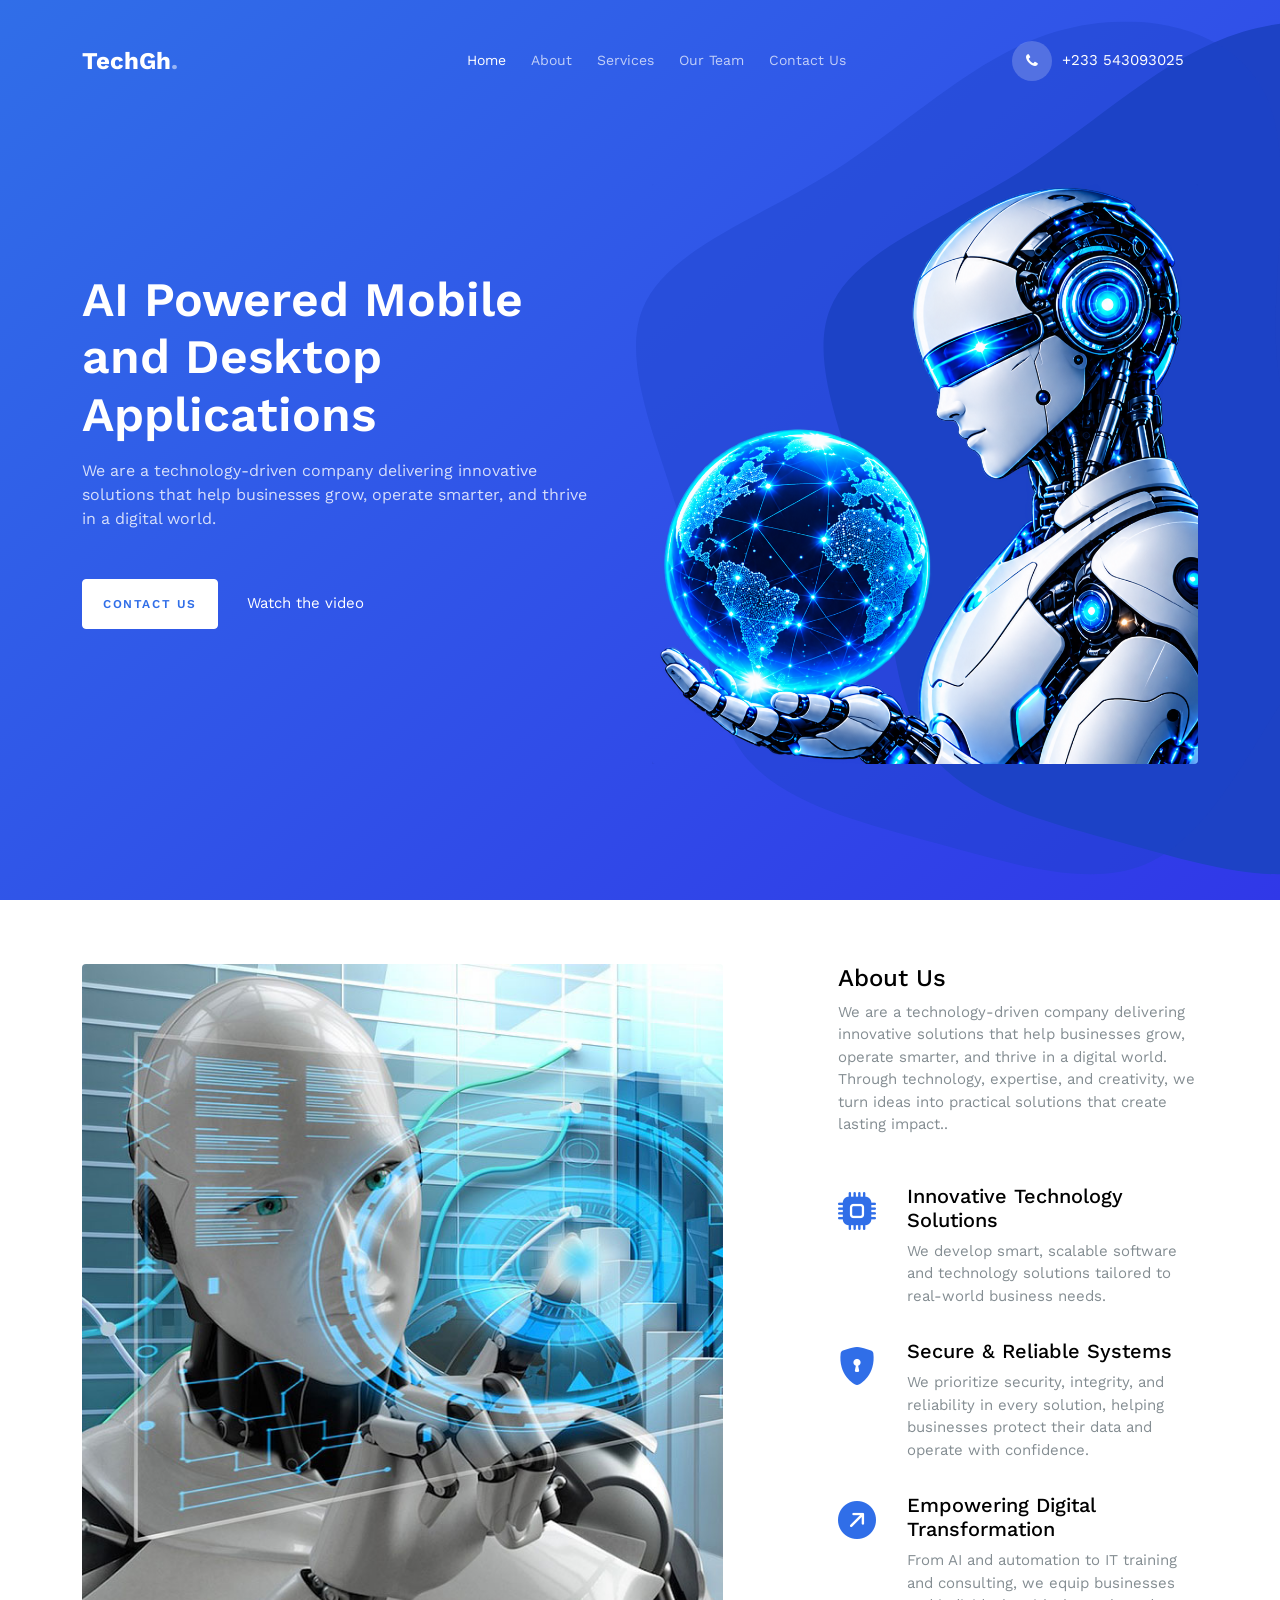
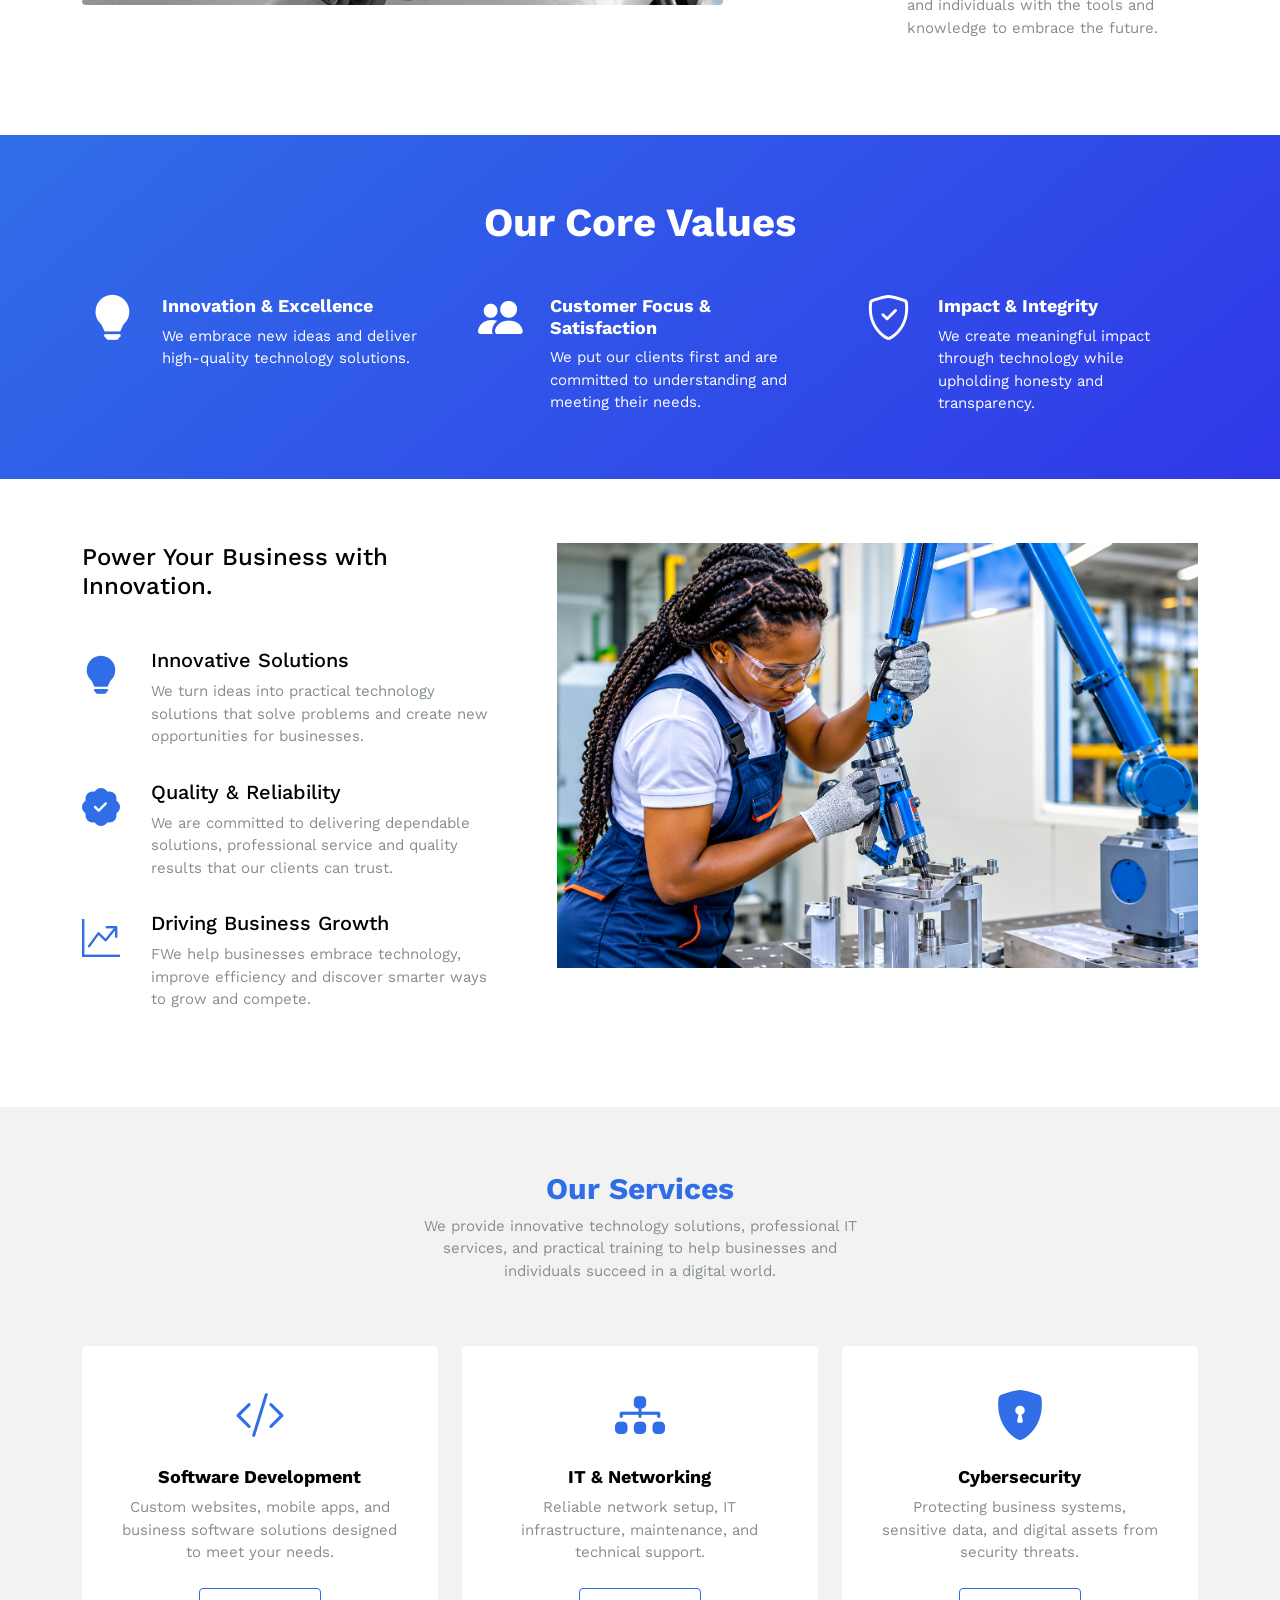
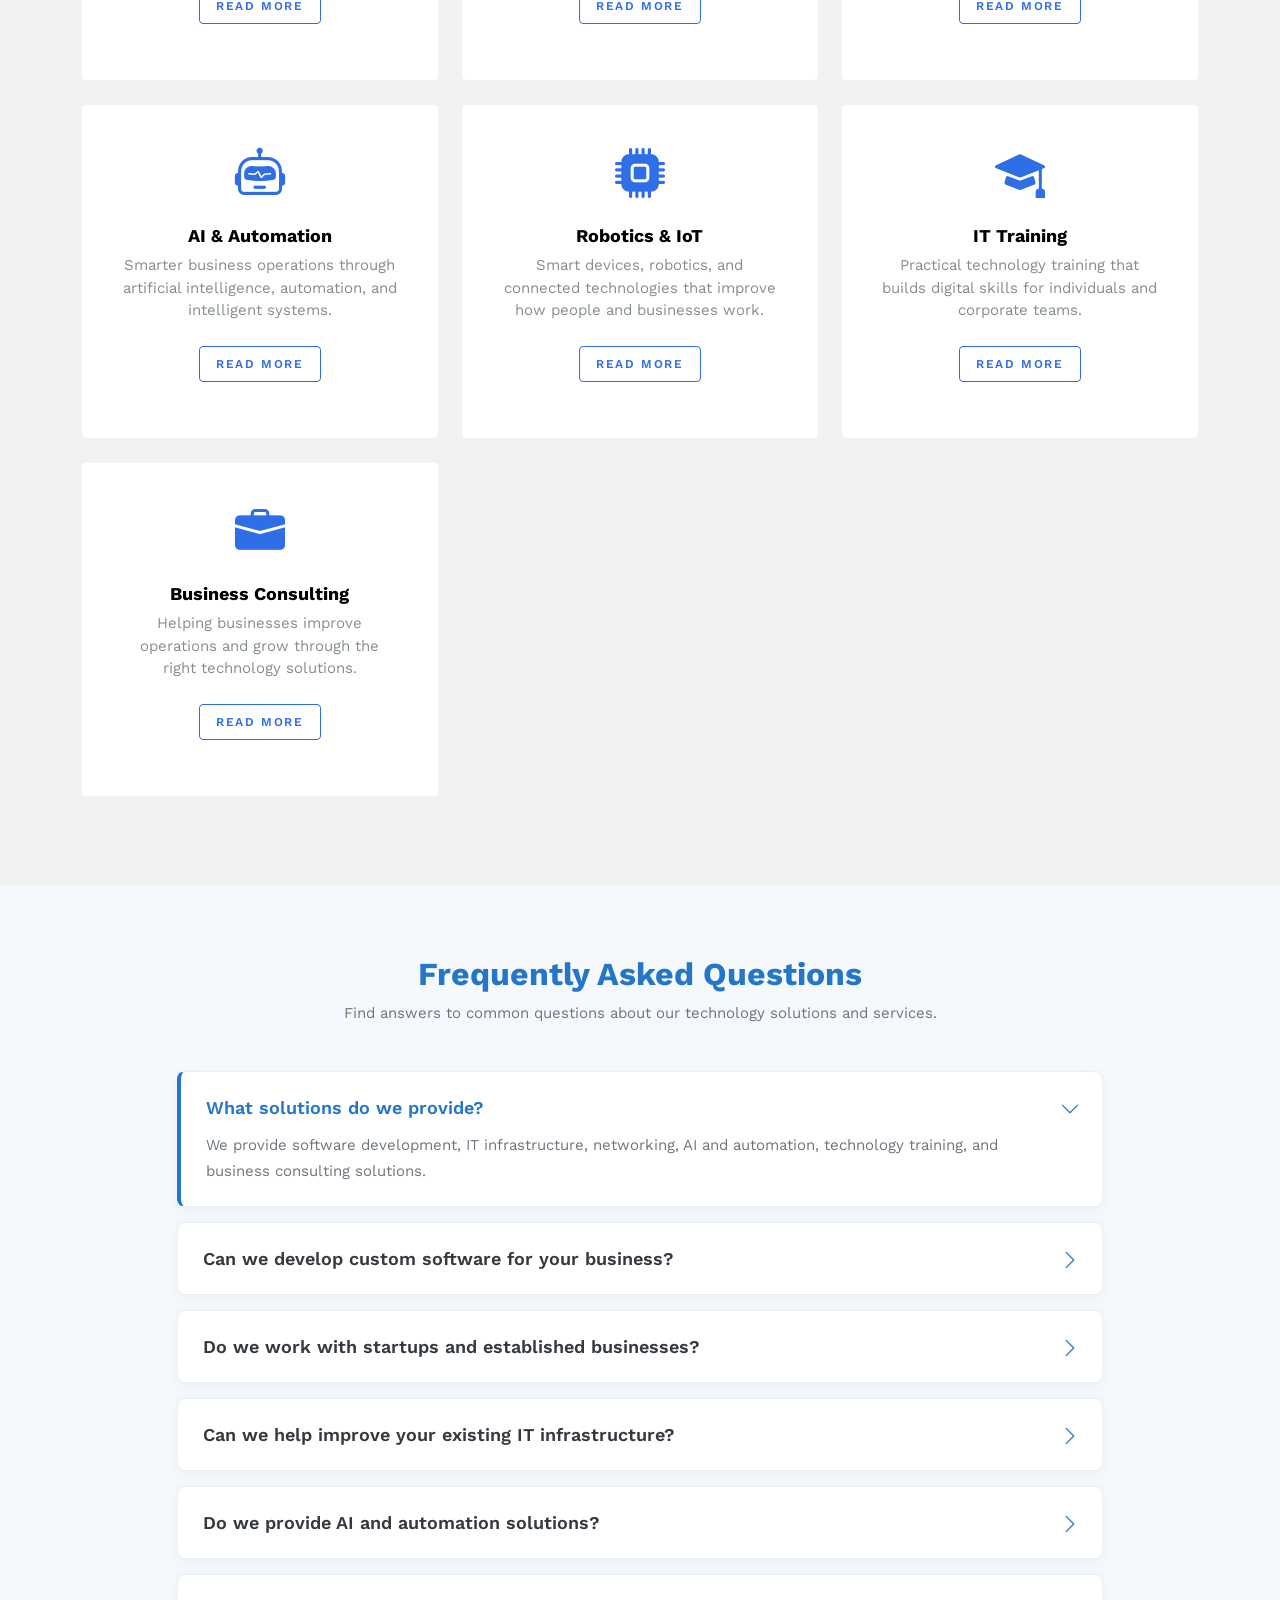
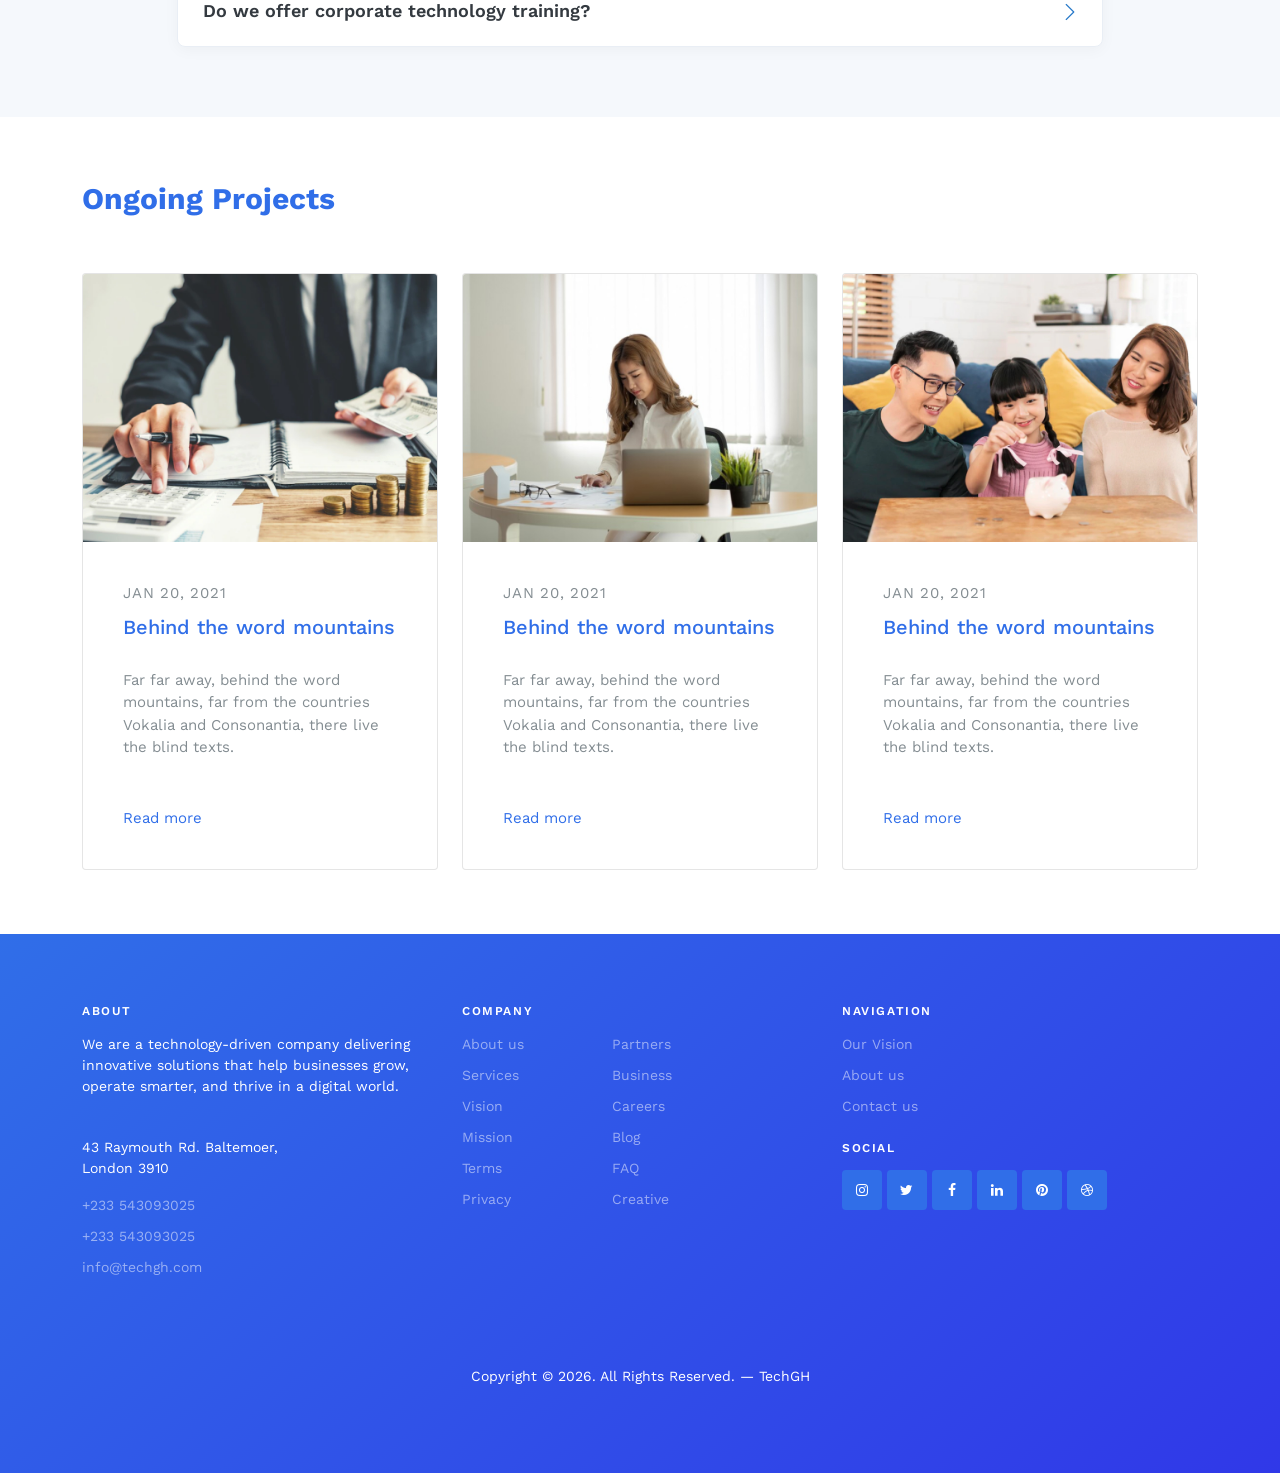
==== commit bbb9443b: "Add FAQ section with centered title and accordion functionality" ====
--- a/index.html
+++ b/index.html
@@ -371,97 +371,83 @@
 		</div>
 	</div>
 
-	<!-- Faq Section -->
+	<!-- FAQ Section -->
 	<section id="faq" class="faq section light-background">
 
-		<!-- Section Title -->
 		<div class="container section-title" data-aos="fade-up">
 			<h2>Frequently Asked Questions</h2>
-			<p>Necessitatibus eius consequatur ex aliquid fuga eum quidem sint consectetur velit</p>
-		</div><!-- End Section Title -->
-
-		<div class="container">
-
+			<p>Find answers to common questions about our technology solutions and services.</p>
+		</div>
+
+		<div class="container">
 			<div class="row justify-content-center">
-				<div class="col-12 col-lg-10" data-aos="fade-up" data-aos-delay="100"></div>
-
-				<div class="faq-container">
-
-					<div class="faq-item faq-active">
-						<h3>What solutions do we provide?</h3>
-						<div class="faq-content">
-							<p>We provide software development, IT infrastructure, networking, AI and automation,
-								technology
-								training, and business
-								consulting solutions.</p>
-						</div>
-						<i class="faq-toggle bi bi-chevron-right"></i>
-					</div><!-- End Faq item-->
-
-					<div class="faq-item">
-						<h3>Can we develop custom software for your business?</h3>
-						<div class="faq-content">
-							<p>Yes. We design and develop tailored websites, mobile applications, and business
-								systems
-								to meet
-								your specific
-								requirements.</p>
-						</div>
-						<i class="faq-toggle bi bi-chevron-right"></i>
-					</div><!-- End Faq item-->
-
-					<div class="faq-item">
-						<h3>Do we work with startups and established businesses?</h3>
-						<div class="faq-content">
-							<p>Yes. We work with startups, SMEs, corporate organizations, and individuals looking to
-								leverage
-								technology.</p>
-						</div>
-						<i class="faq-toggle bi bi-chevron-right"></i>
-					</div><!-- End Faq item-->
-
-					<div class="faq-item">
-						<h3>Can we help improve your existing IT infrastructure?</h3>
-						<div class="faq-content">
-							<p>Absolutely. We help businesses improve their IT systems, networks, infrastructure,
-								and
-								overall
-								technology operations..</p>
-						</div>
-						<i class="faq-toggle bi bi-chevron-right"></i>
-					</div><!-- End Faq item-->
-
-					<div class="faq-item">
-						<h3>Do we provide AI and automation solutions?</h3>
-						<div class="faq-content">
-							<p>Yes. We explore and implement AI-powered tools and automation technologies that help
-								simplify
-								workflows and improve
-								efficiency.</p>
-						</div>
-						<i class="faq-toggle bi bi-chevron-right"></i>
-					</div><!-- End Faq item-->
-
-					<div class="faq-item">
-						<h3>Do we offer corporate technology training?</h3>
-						<div class="faq-content">
-							<p>Yes. We provide digital skills training, AI education, prompt engineering, system
-								onboarding, and
-								technical capacity
-								development.</p>
-						</div>
-						<i class="faq-toggle bi bi-chevron-right"></i>
-					</div><!-- End Faq item-->
-
-				</div>
-
-			</div><!-- End Faq Column-->
-
-		</div>
-
-
-
-	</section><!-- /Faq Section -->
+
+				<div class="col-12 col-lg-10" data-aos="fade-up" data-aos-delay="100">
+
+					<div class="faq-container">
+
+						<div class="faq-item faq-active">
+							<h3>What solutions do we provide?</h3>
+							<div class="faq-content">
+								<p>We provide software development, IT infrastructure, networking, AI and automation,
+									technology training, and business consulting solutions.</p>
+							</div>
+							<i class="faq-toggle bi bi-chevron-right"></i>
+						</div>
+
+						<div class="faq-item">
+							<h3>Can we develop custom software for your business?</h3>
+							<div class="faq-content">
+								<p>Yes. We design and develop tailored websites, mobile applications, and business
+									systems to meet your specific requirements.</p>
+							</div>
+							<i class="faq-toggle bi bi-chevron-right"></i>
+						</div>
+
+						<div class="faq-item">
+							<h3>Do we work with startups and established businesses?</h3>
+							<div class="faq-content">
+								<p>Yes. We work with startups, SMEs, corporate organizations, and individuals looking to
+									leverage technology.</p>
+							</div>
+							<i class="faq-toggle bi bi-chevron-right"></i>
+						</div>
+
+						<div class="faq-item">
+							<h3>Can we help improve your existing IT infrastructure?</h3>
+							<div class="faq-content">
+								<p>Absolutely. We help businesses improve their IT systems, networks, infrastructure,
+									and overall technology operations.</p>
+							</div>
+							<i class="faq-toggle bi bi-chevron-right"></i>
+						</div>
+
+						<div class="faq-item">
+							<h3>Do we provide AI and automation solutions?</h3>
+							<div class="faq-content">
+								<p>Yes. We explore and implement AI-powered tools and automation technologies that help
+									simplify workflows and improve efficiency.</p>
+							</div>
+							<i class="faq-toggle bi bi-chevron-right"></i>
+						</div>
+
+						<div class="faq-item">
+							<h3>Do we offer corporate technology training?</h3>
+							<div class="faq-content">
+								<p>Yes. We provide digital skills training, AI education, prompt engineering, system
+									onboarding, and technical capacity development.</p>
+							</div>
+							<i class="faq-toggle bi bi-chevron-right"></i>
+						</div>
+
+					</div>
+				</div>
+
+			</div>
+		</div>
+
+	</section>
+	<!-- End FAQ Section -->
 
 	<div class="section sec-news">
 		<div class="container">
@@ -612,6 +598,41 @@
 	<script src="js/navbar.js"></script>
 	<script src="js/counter.js"></script>
 	<script src="js/custom.js"></script>
+
+	<script>
+		/* FAQ Accordion Functionality */
+		document.addEventListener("DOMContentLoaded", function () {
+
+			const faqItems = document.querySelectorAll(".faq .faq-item");
+
+			faqItems.forEach(function (item) {
+
+				const toggle = item.querySelector(".faq-toggle");
+				const question = item.querySelector("h3");
+
+				function toggleFaq() {
+					const isActive = item.classList.contains("faq-active");
+
+					// Close all other FAQ items
+					faqItems.forEach(function (faq) {
+						faq.classList.remove("faq-active");
+					});
+
+					// Open the selected item if it was previously closed
+					if (!isActive) {
+						item.classList.add("faq-active");
+					}
+				}
+
+				toggle.addEventListener("click", toggleFaq);
+				question.addEventListener("click", toggleFaq);
+
+			});
+
+		});
+
+	</script>
+
 </body>
 
 </html>
--- a/css/style.css
+++ b/css/style.css
@@ -15042,4 +15042,19 @@
         right: 12px;
         font-size: 17px;
     }
+}
+/* Center FAQ Section Heading */
+.faq .section-title {
+    text-align: center !important;
+    margin: 0 auto;
+}
+
+.faq .section-title h2 {
+    text-align: center;
+}
+
+.faq .section-title p {
+    text-align: center;
+    margin-left: auto;
+    margin-right: auto;
 }
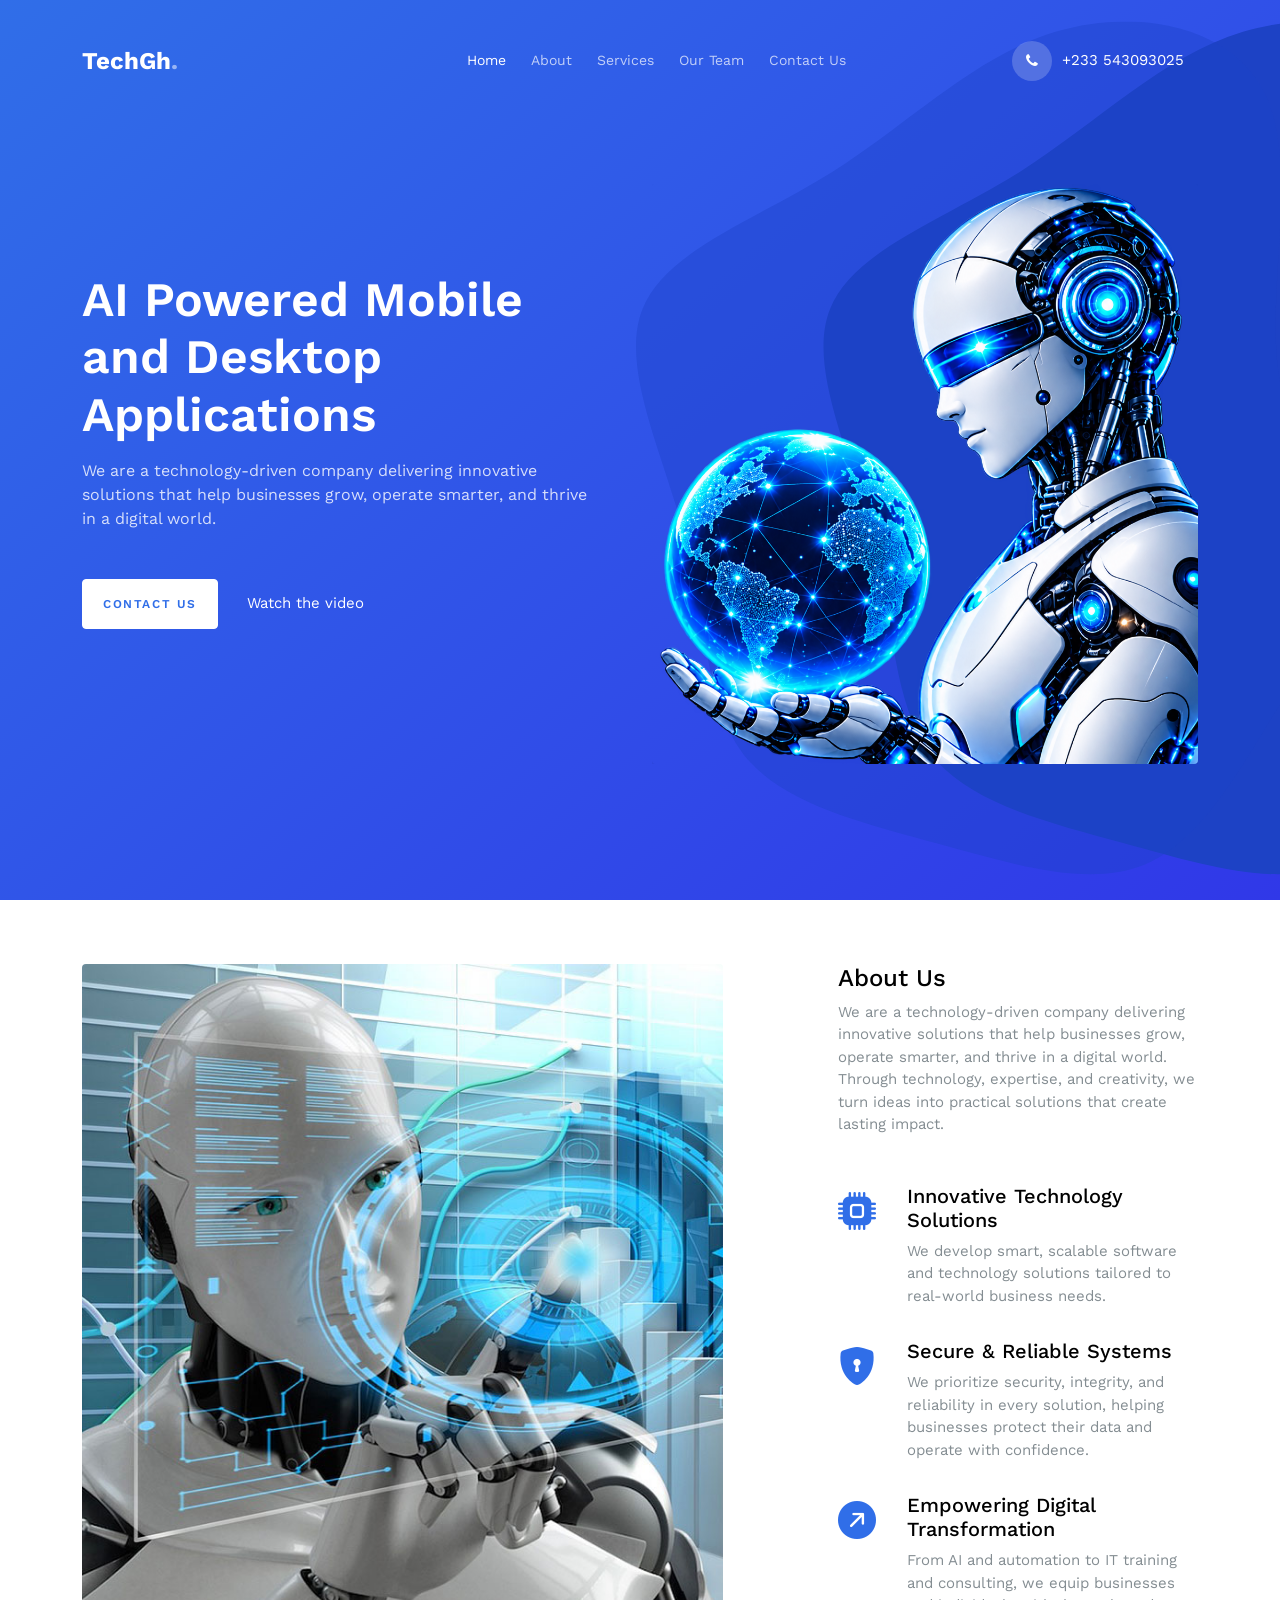
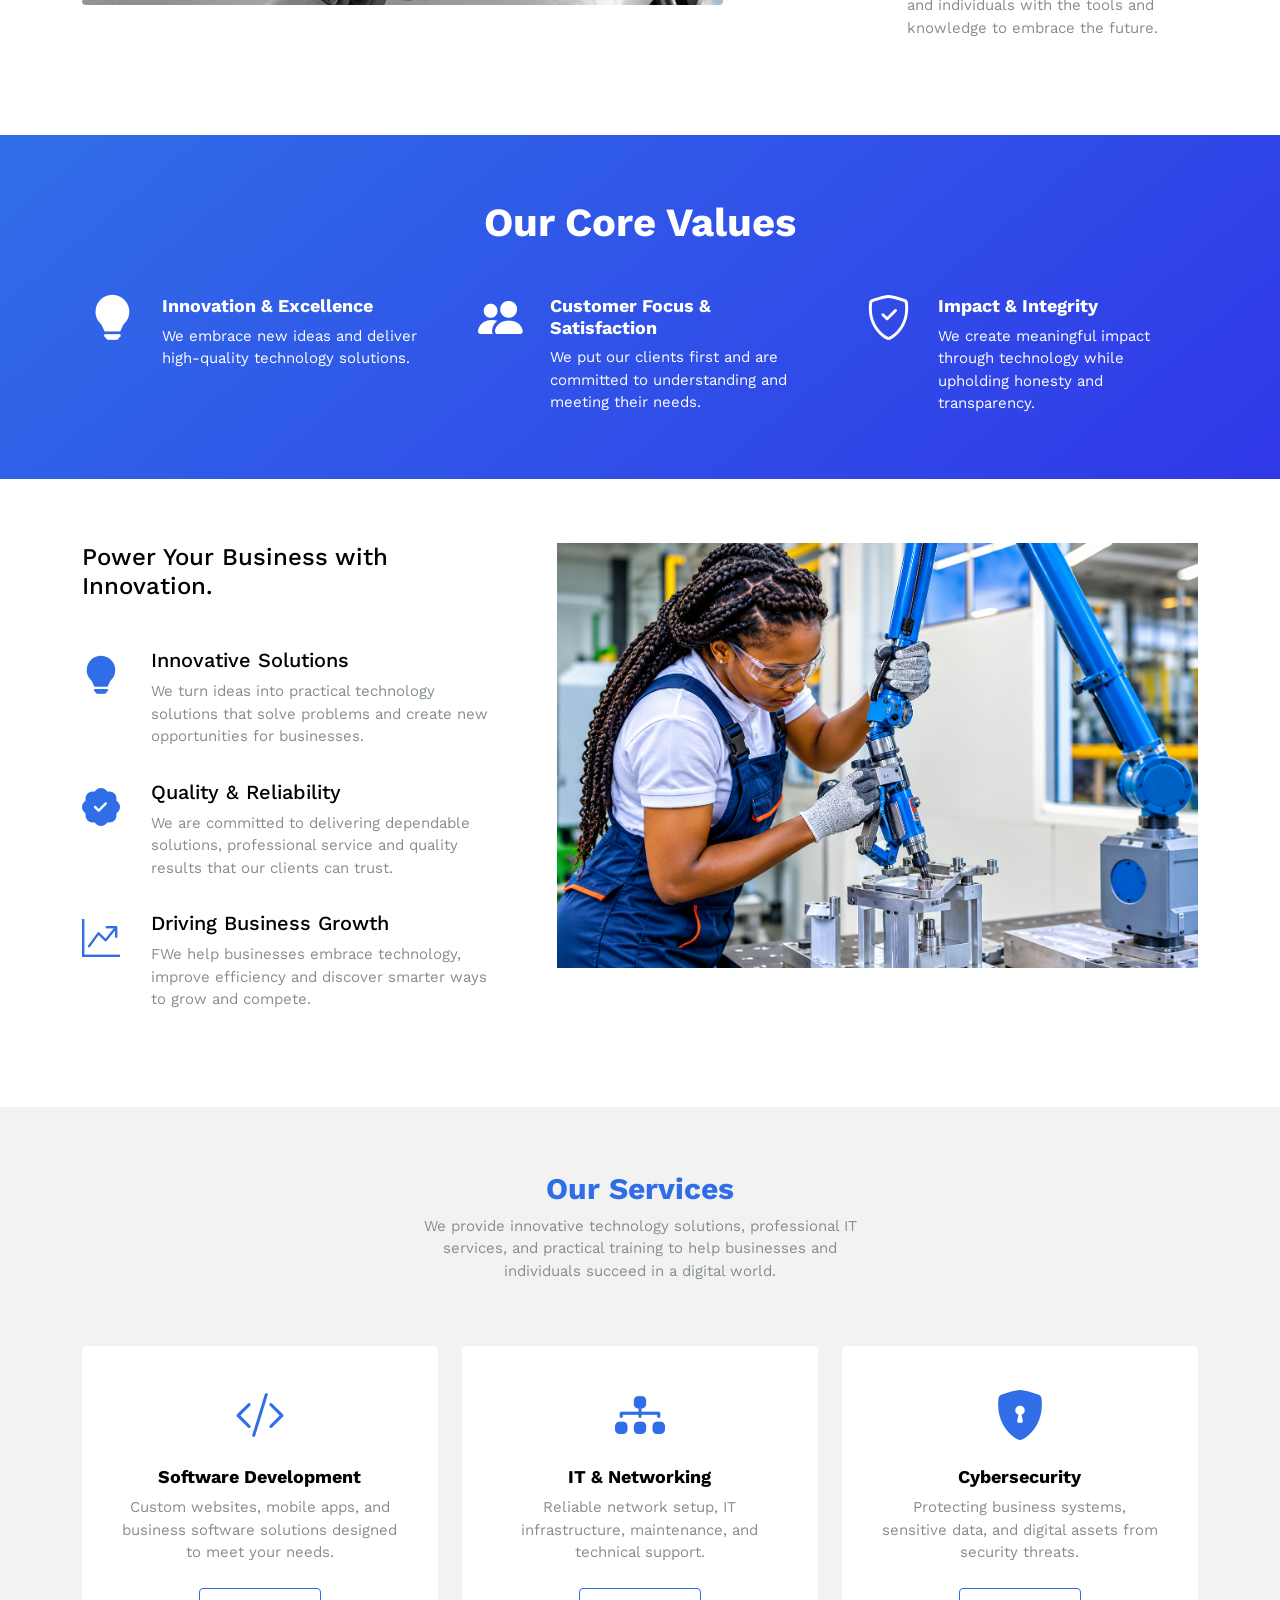
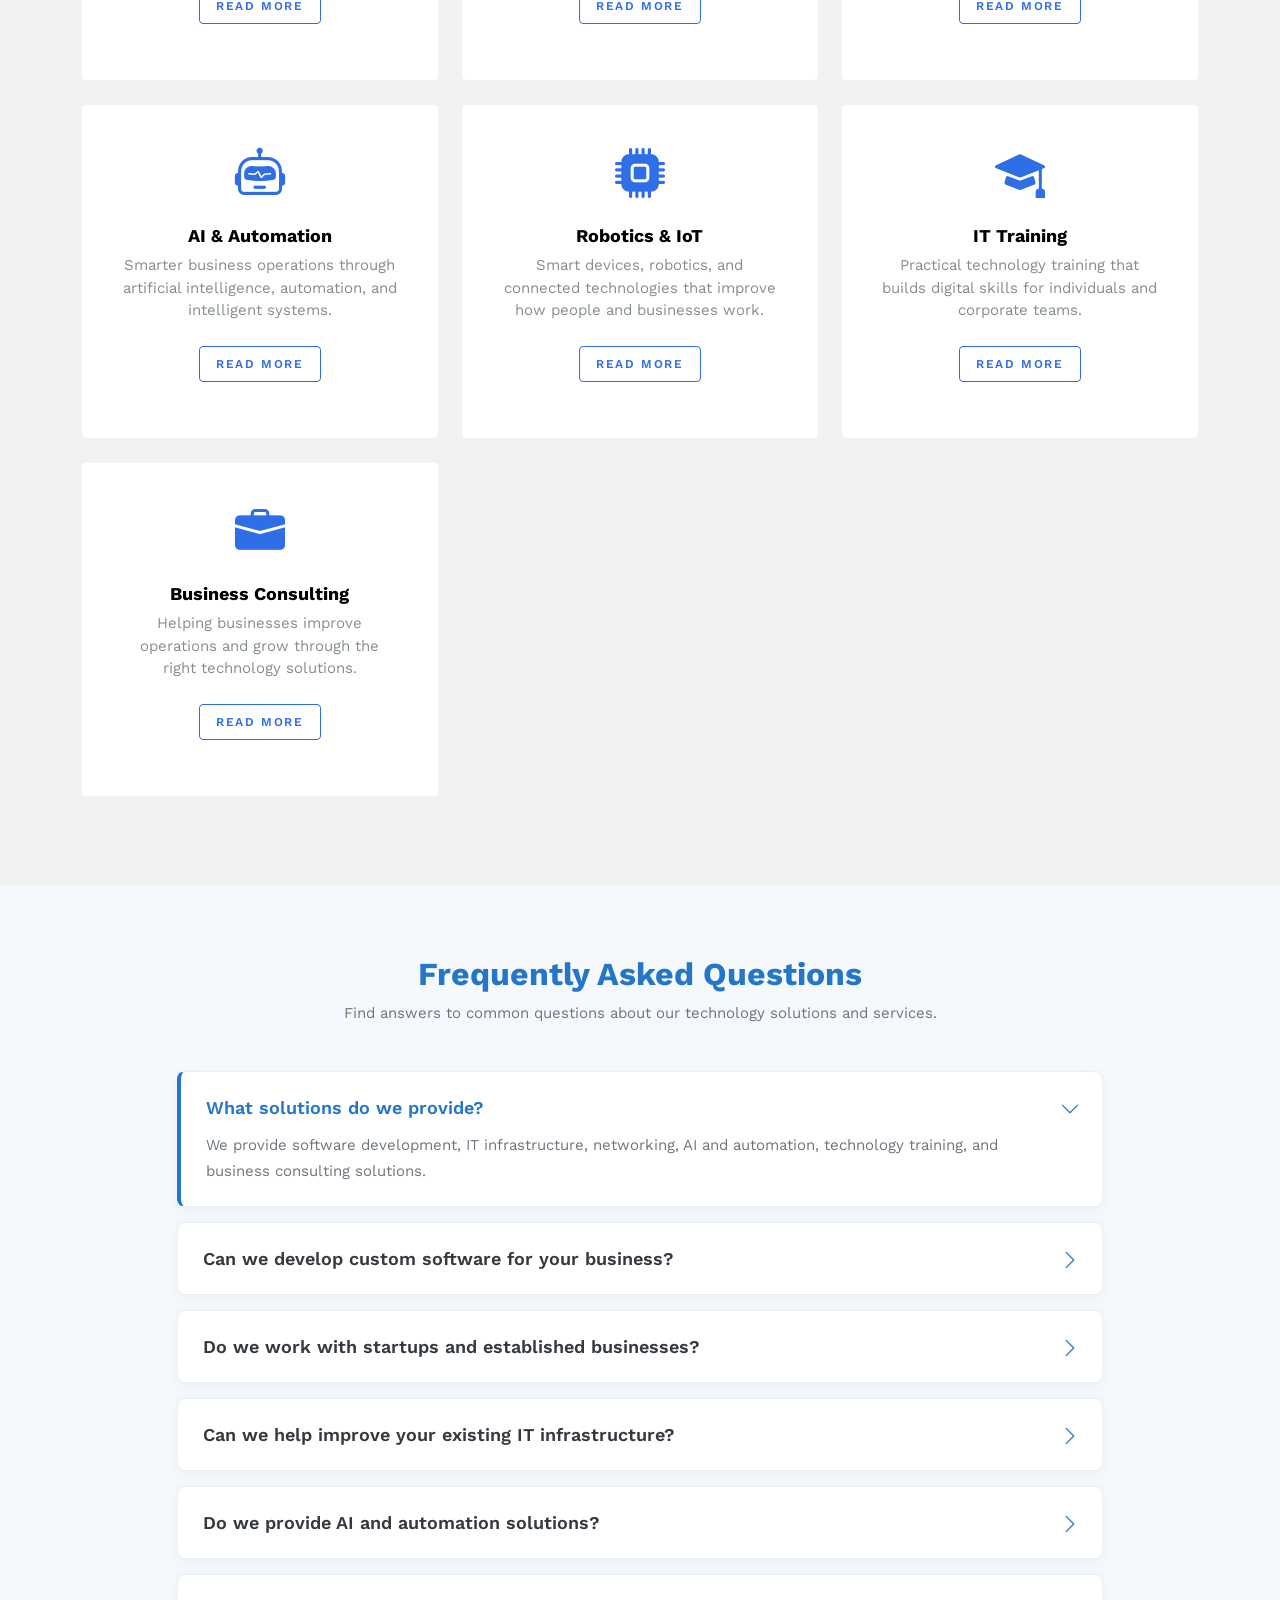
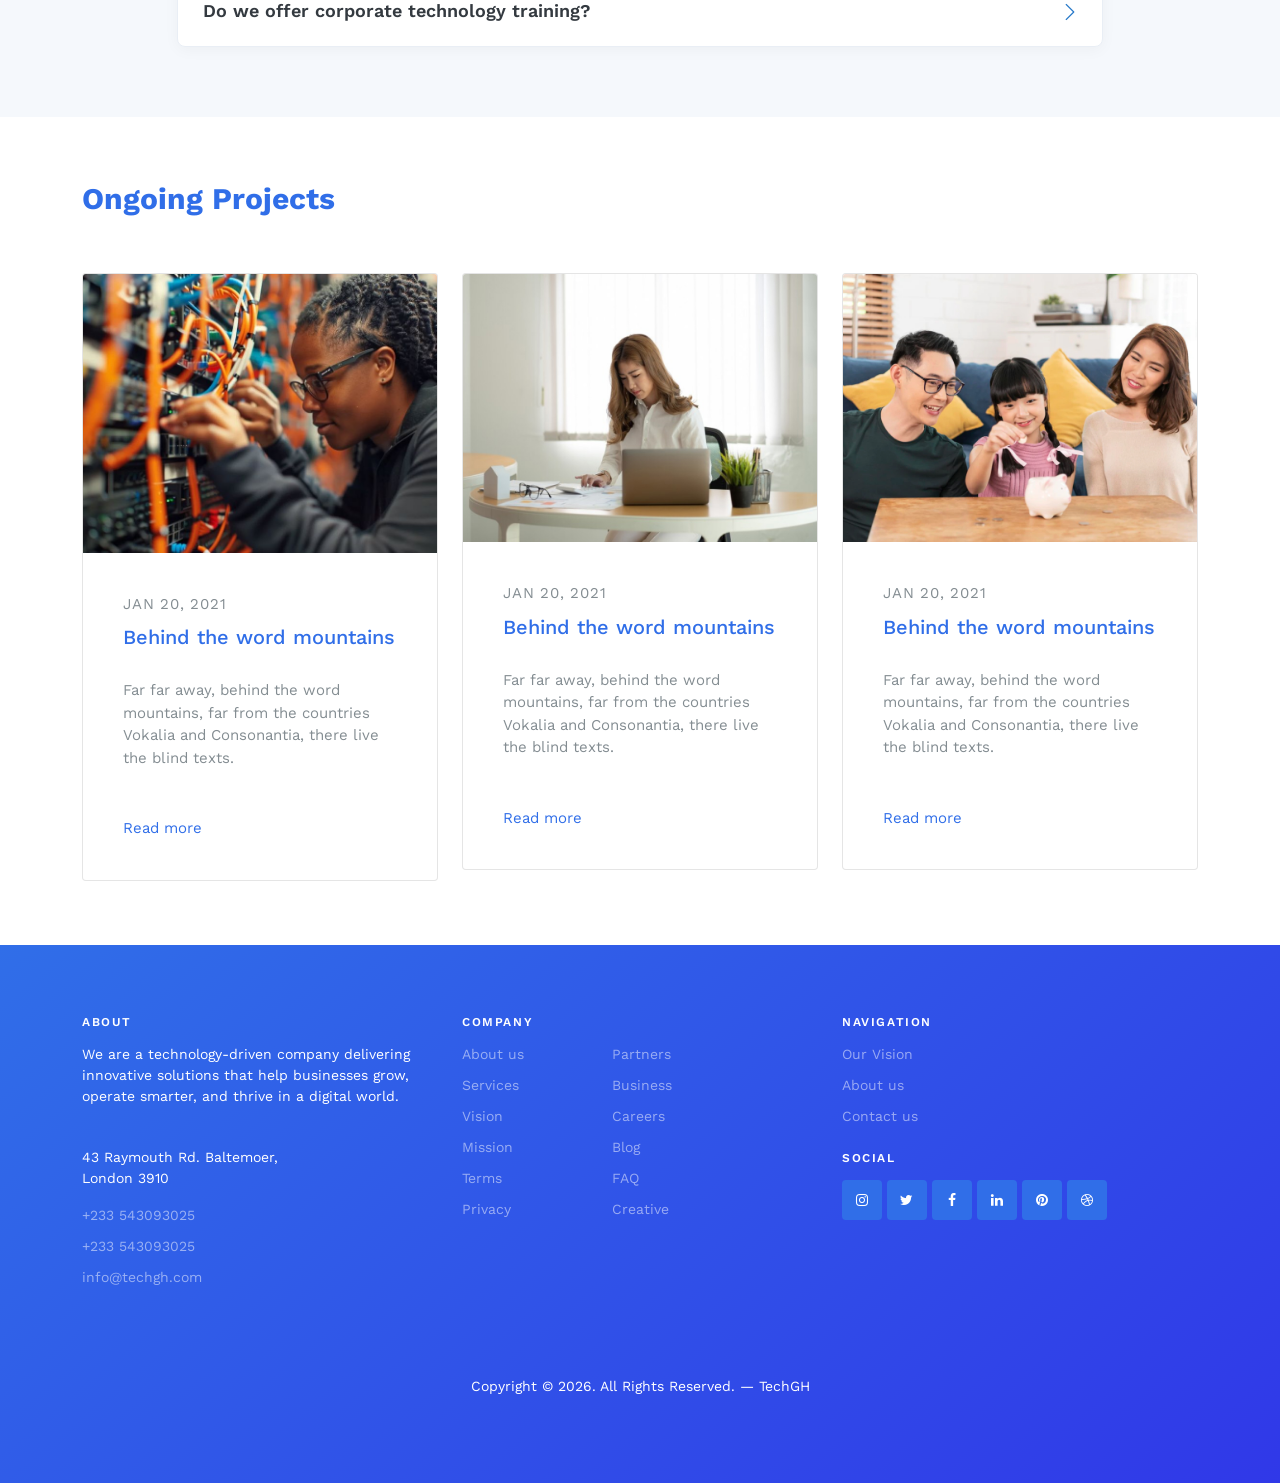
==== commit 1f6c8ebb: "Add team page and ongoing projects image - Created a new team.html file with a complete layout for t" ====
--- a/index.html
+++ b/index.html
@@ -62,7 +62,7 @@
 								<li class="active"><a href="index.html">Home</a></li>
 								<li><a href="about.html">About</a></li>
 								<li><a href="services.html">Services</a></li>
-								<li><a href="about.html">Our Team</a></li>
+								<li><a href="team.html">Our Team</a></li>
 								<li><a href="contact.html">Contact Us</a></li>
 							</ul>
 						</div>
@@ -123,7 +123,7 @@
 							operate smarter, and
 							thrive in a digital world. Through technology, expertise, and creativity, we turn ideas into
 							practical solutions that
-							create lasting impact..</p>
+							create lasting impact.</p>
 					</div>
 					<div class="d-flex mb-3 service-alt">
 						<div>
@@ -460,7 +460,8 @@
 			<div class="row">
 				<div class="col-lg-4">
 					<div class="card post-entry">
-						<a href="single.html"><img src="images/img-1.jpg" class="card-img-top" alt="Image"></a>
+						<a href="single.html"><img src="images/ongoing-projects1.jpg" class="card-img-top"
+								alt="Image"></a>
 						<div class="card-body">
 							<div><span class="text-uppercase font-weight-bold date">Jan 20, 2021</span></div>
 							<h5 class="card-title"><a href="single.html">Behind the word mountains</a></h5>
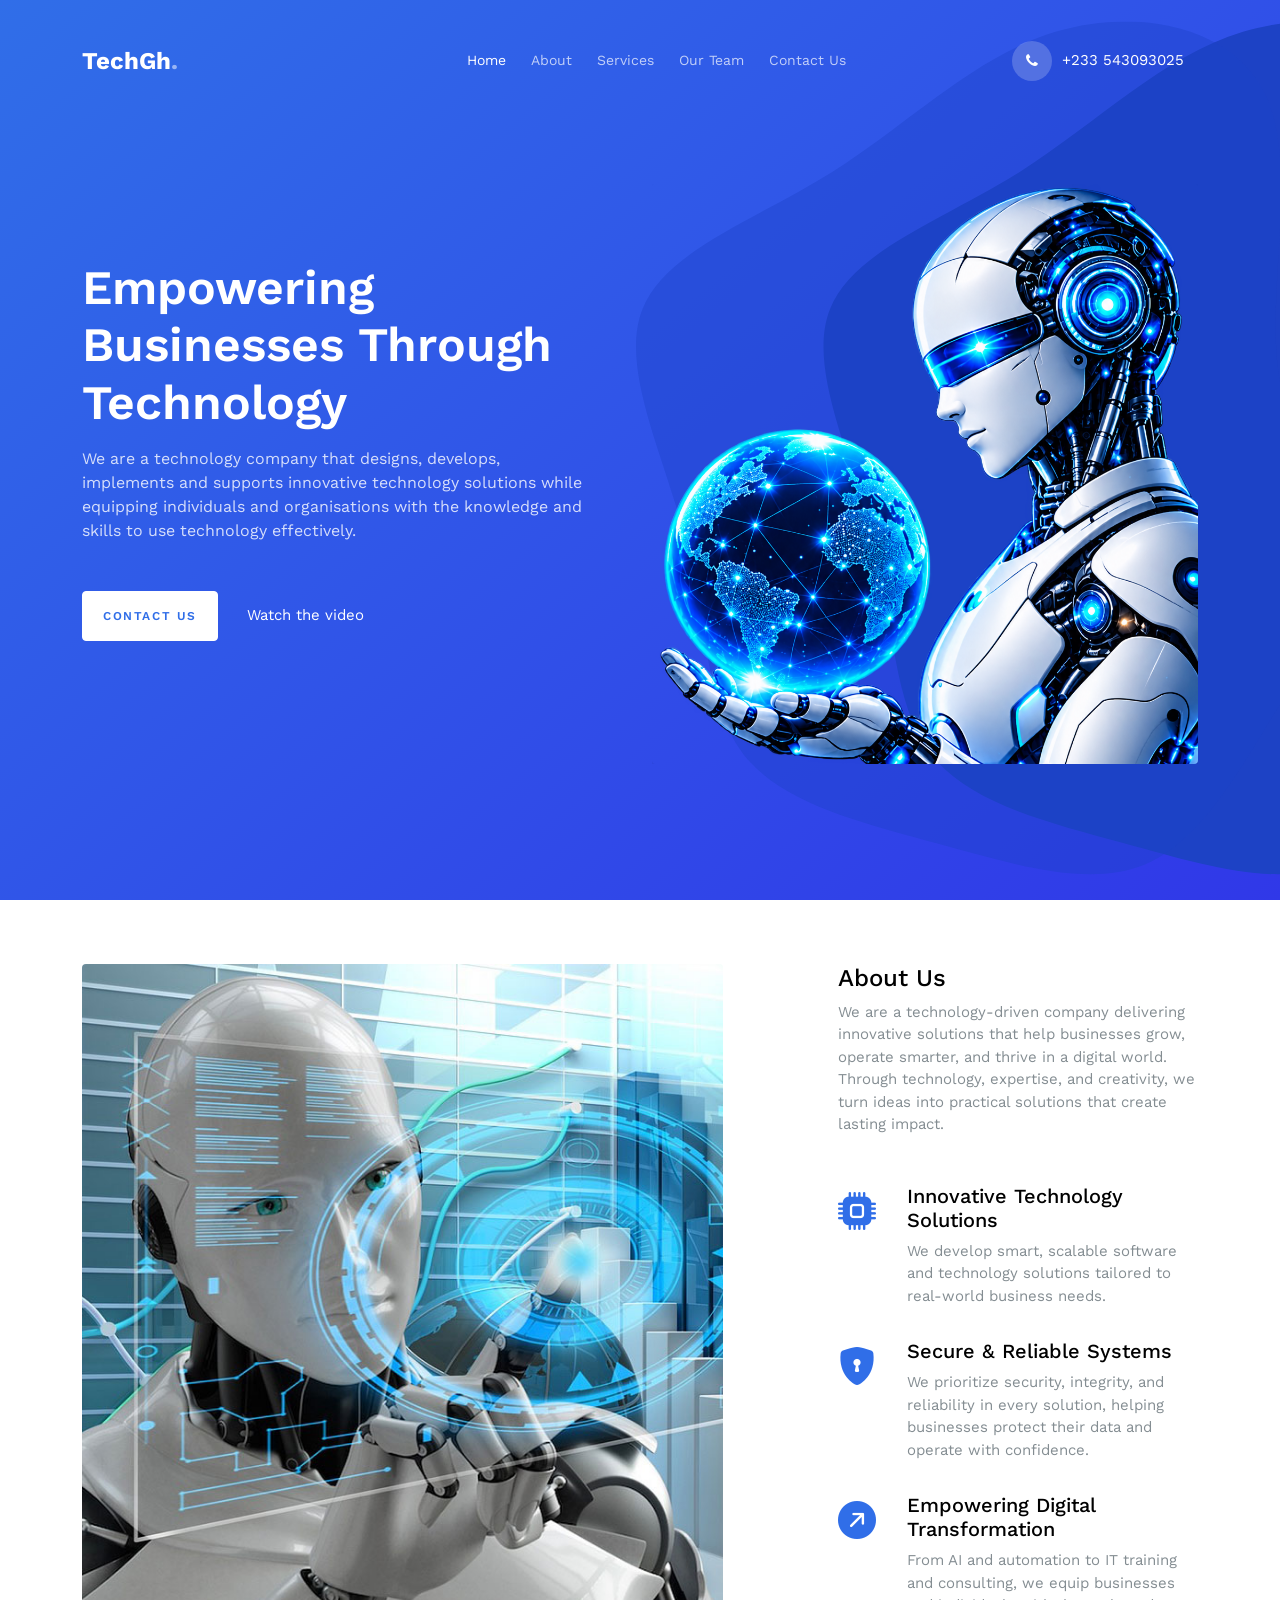
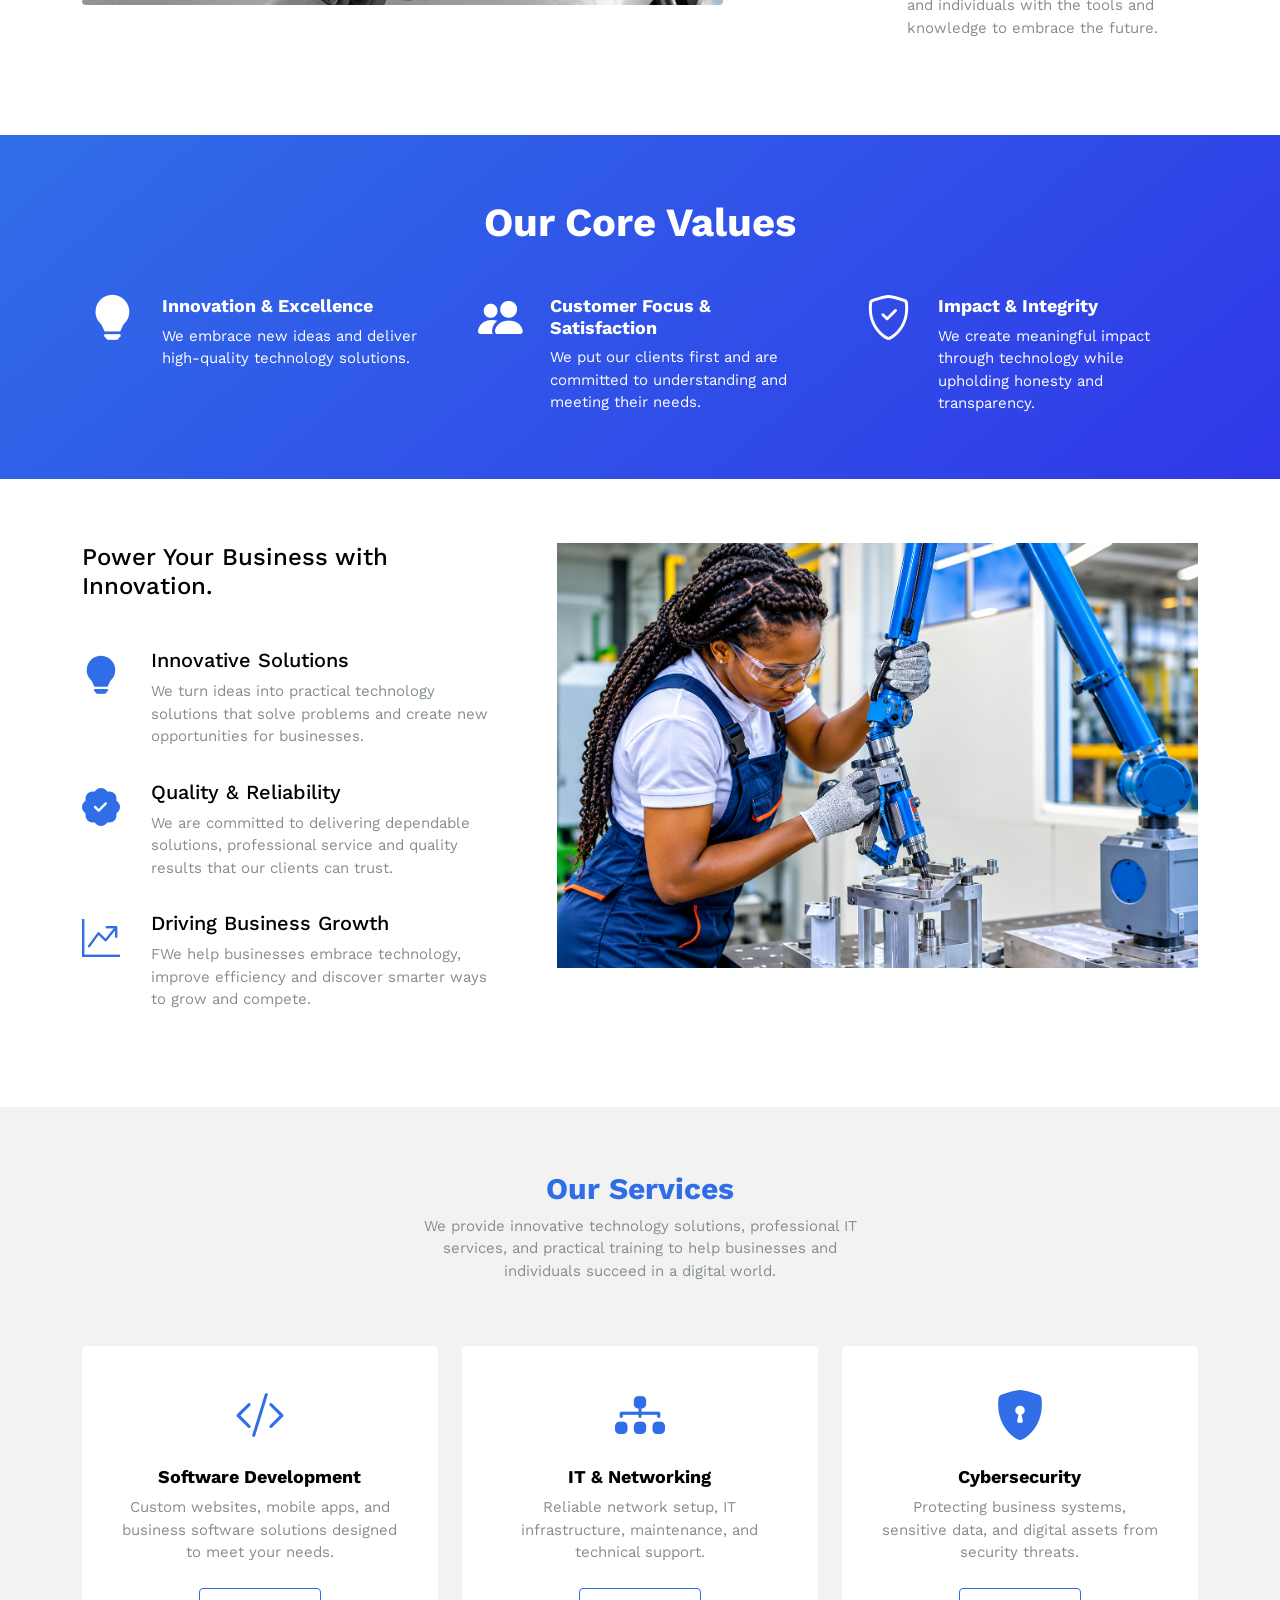
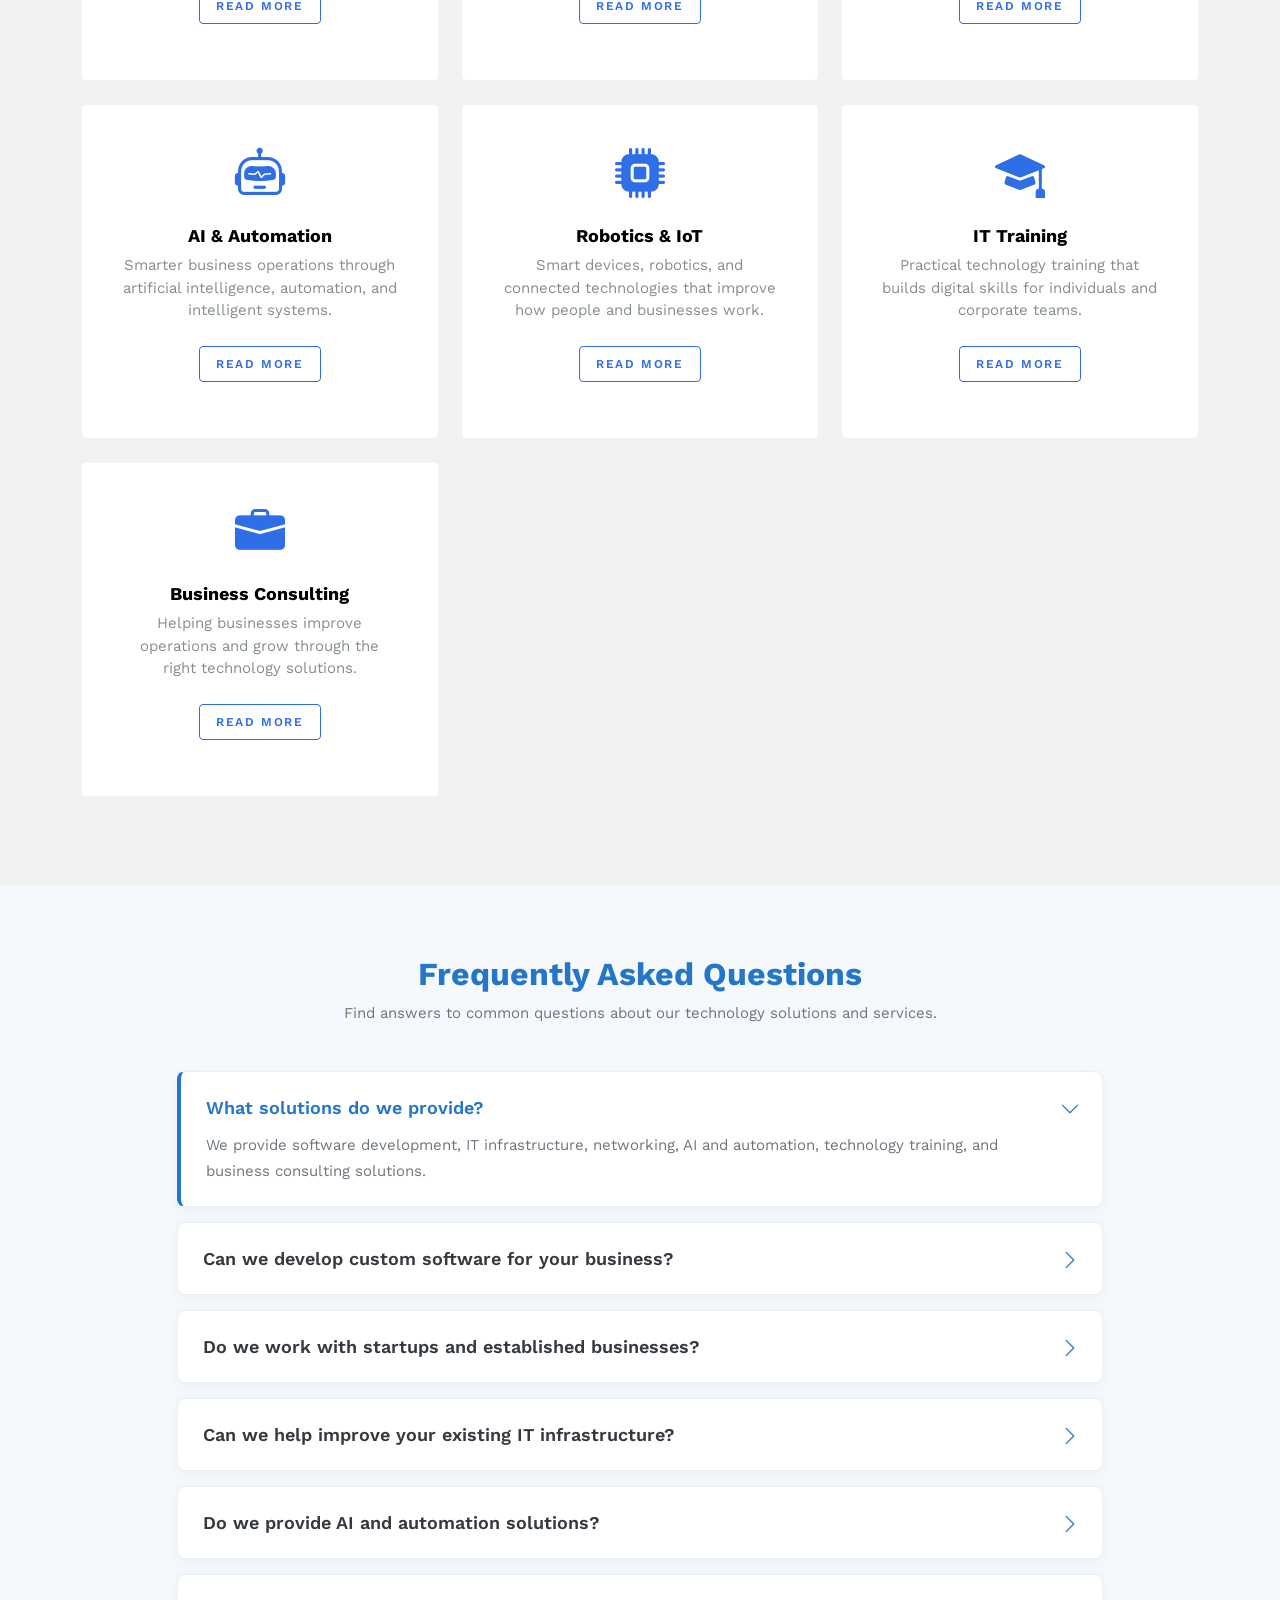
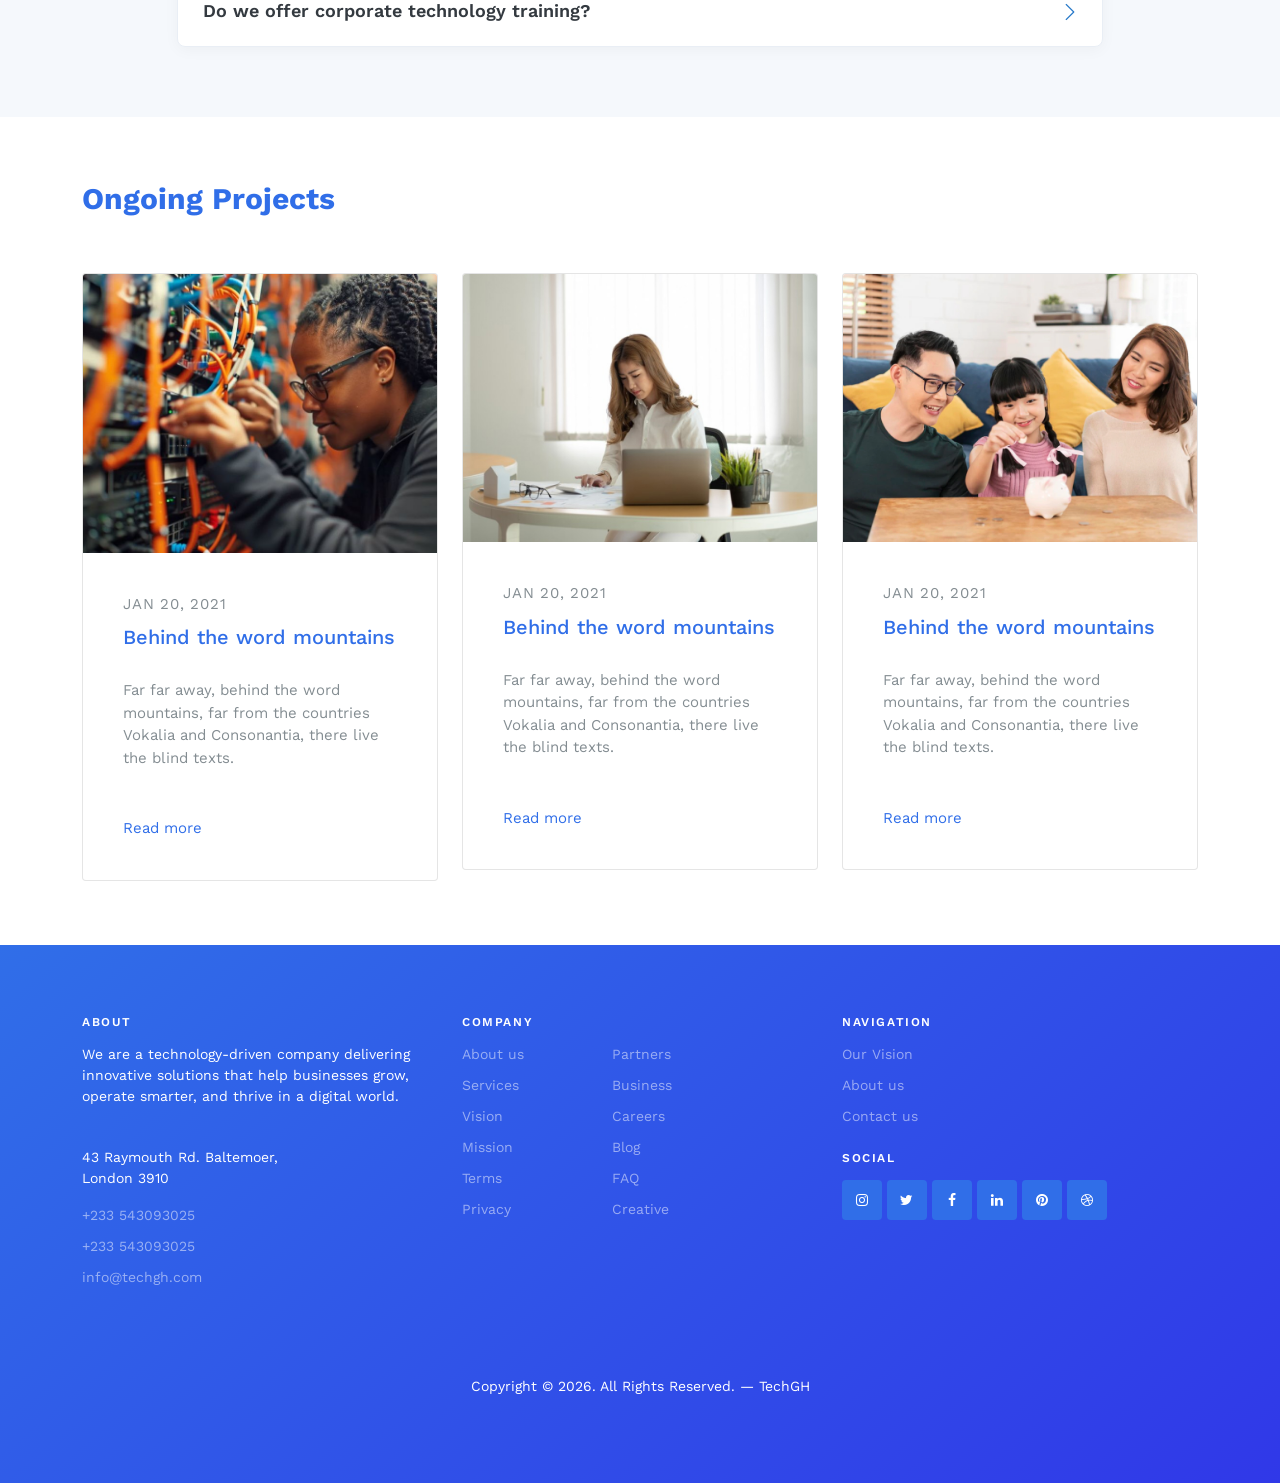
==== commit f69290a1: "Update index.html and services.html for improved branding and clarity" ====
--- a/index.html
+++ b/index.html
@@ -88,11 +88,11 @@
 		<div class="container">
 			<div class="row align-items-center justify-content-between pt-5">
 				<div class="col-lg-6 text-center text-lg-start pe-lg-5">
-					<h1 class="heading text-white mb-3" data-aos="fade-up">AI Powered Mobile and Desktop Applications
+					<h1 class="heading text-white mb-3" data-aos="fade-up">Empowering Businesses Through Technology
 					</h1>
-					<p class="text-white mb-5" data-aos="fade-up" data-aos-delay="100">We are a technology-driven
-						company delivering innovative solutions that help businesses grow, operate smarter, and
-						thrive in a digital world.</p>
+					<p class="text-white mb-5" data-aos="fade-up" data-aos-delay="100">We are a technology company that
+						designs, develops, implements and supports innovative technology solutions while equipping
+						individuals and organisations with the knowledge and skills to use technology effectively.</p>
 					<div class="align-items-center mb-5 mm" data-aos="fade-up" data-aos-delay="200">
 						<a href="contact.html" class="btn btn-outline-white-reverse me-4">Contact us</a>
 						<a href="https://www.youtube.com/watch?v=Mb1zrW_zra4" class="text-white glightbox">Watch the
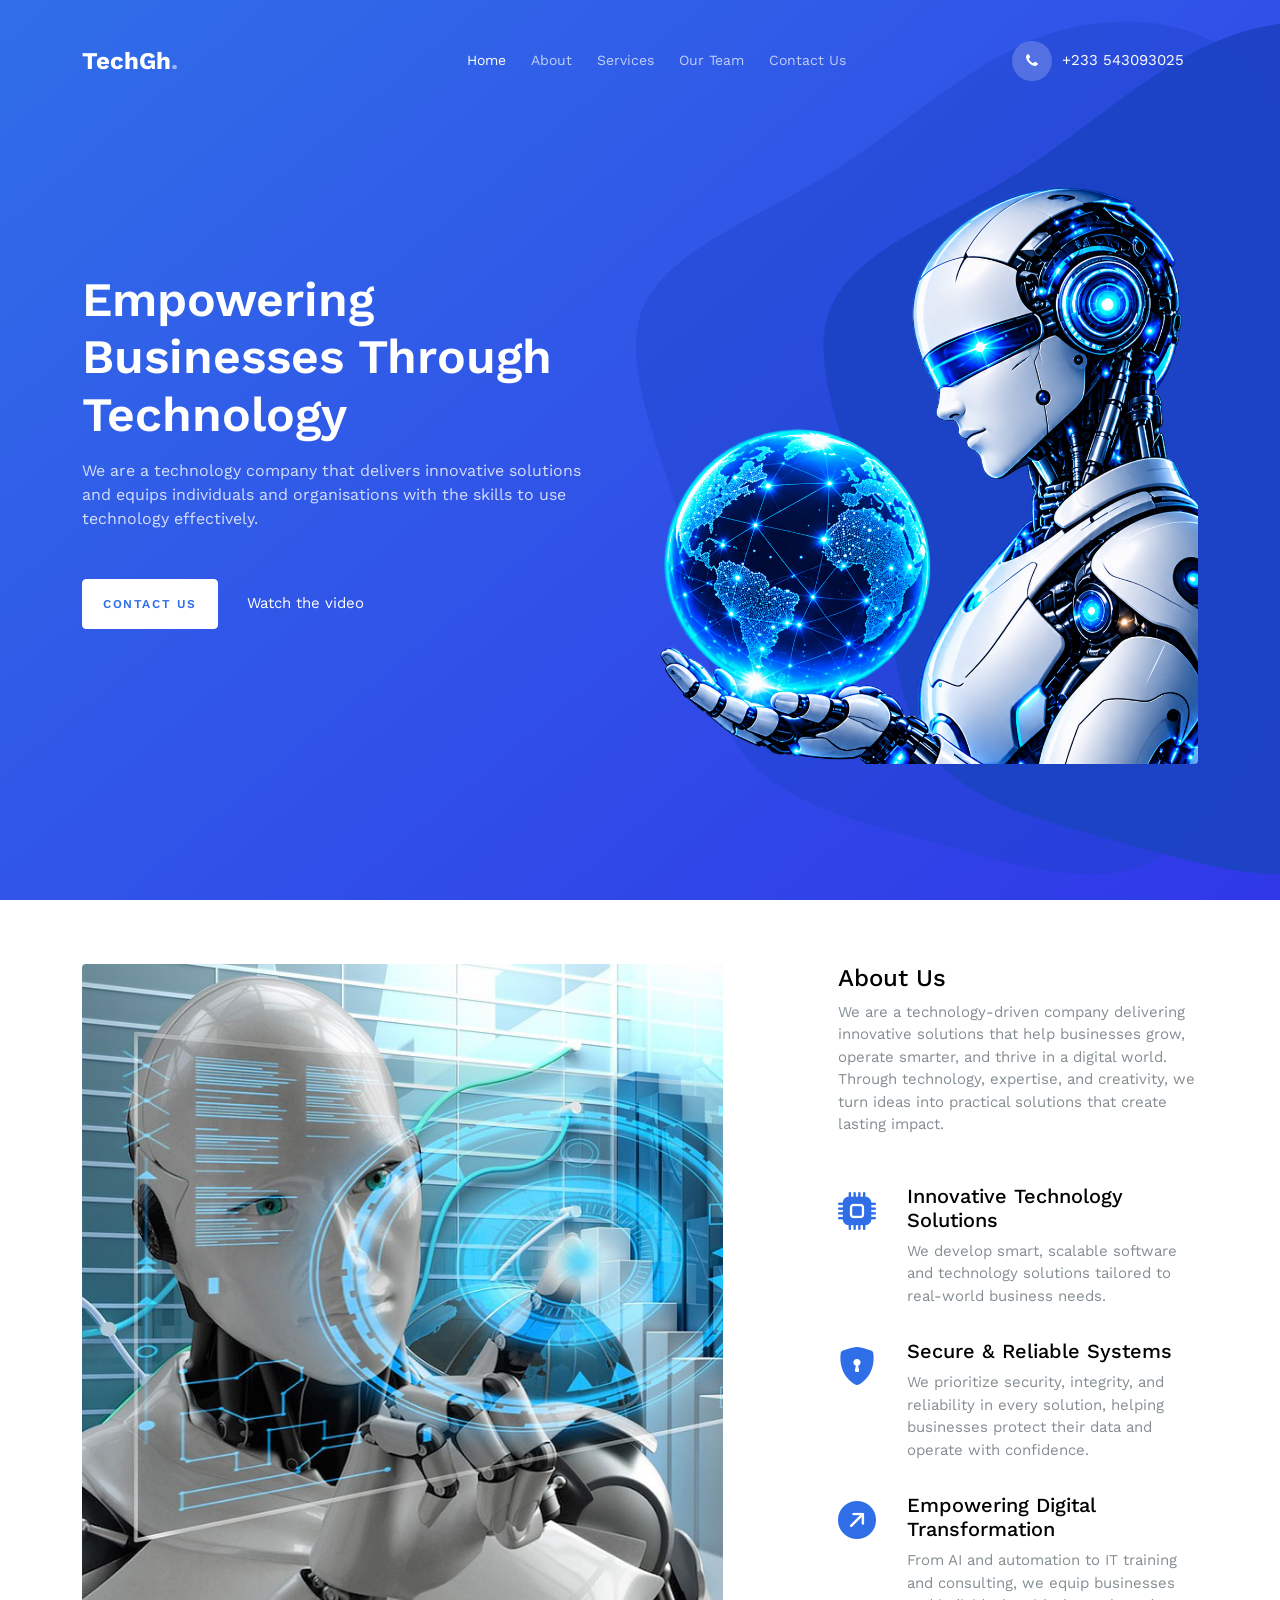
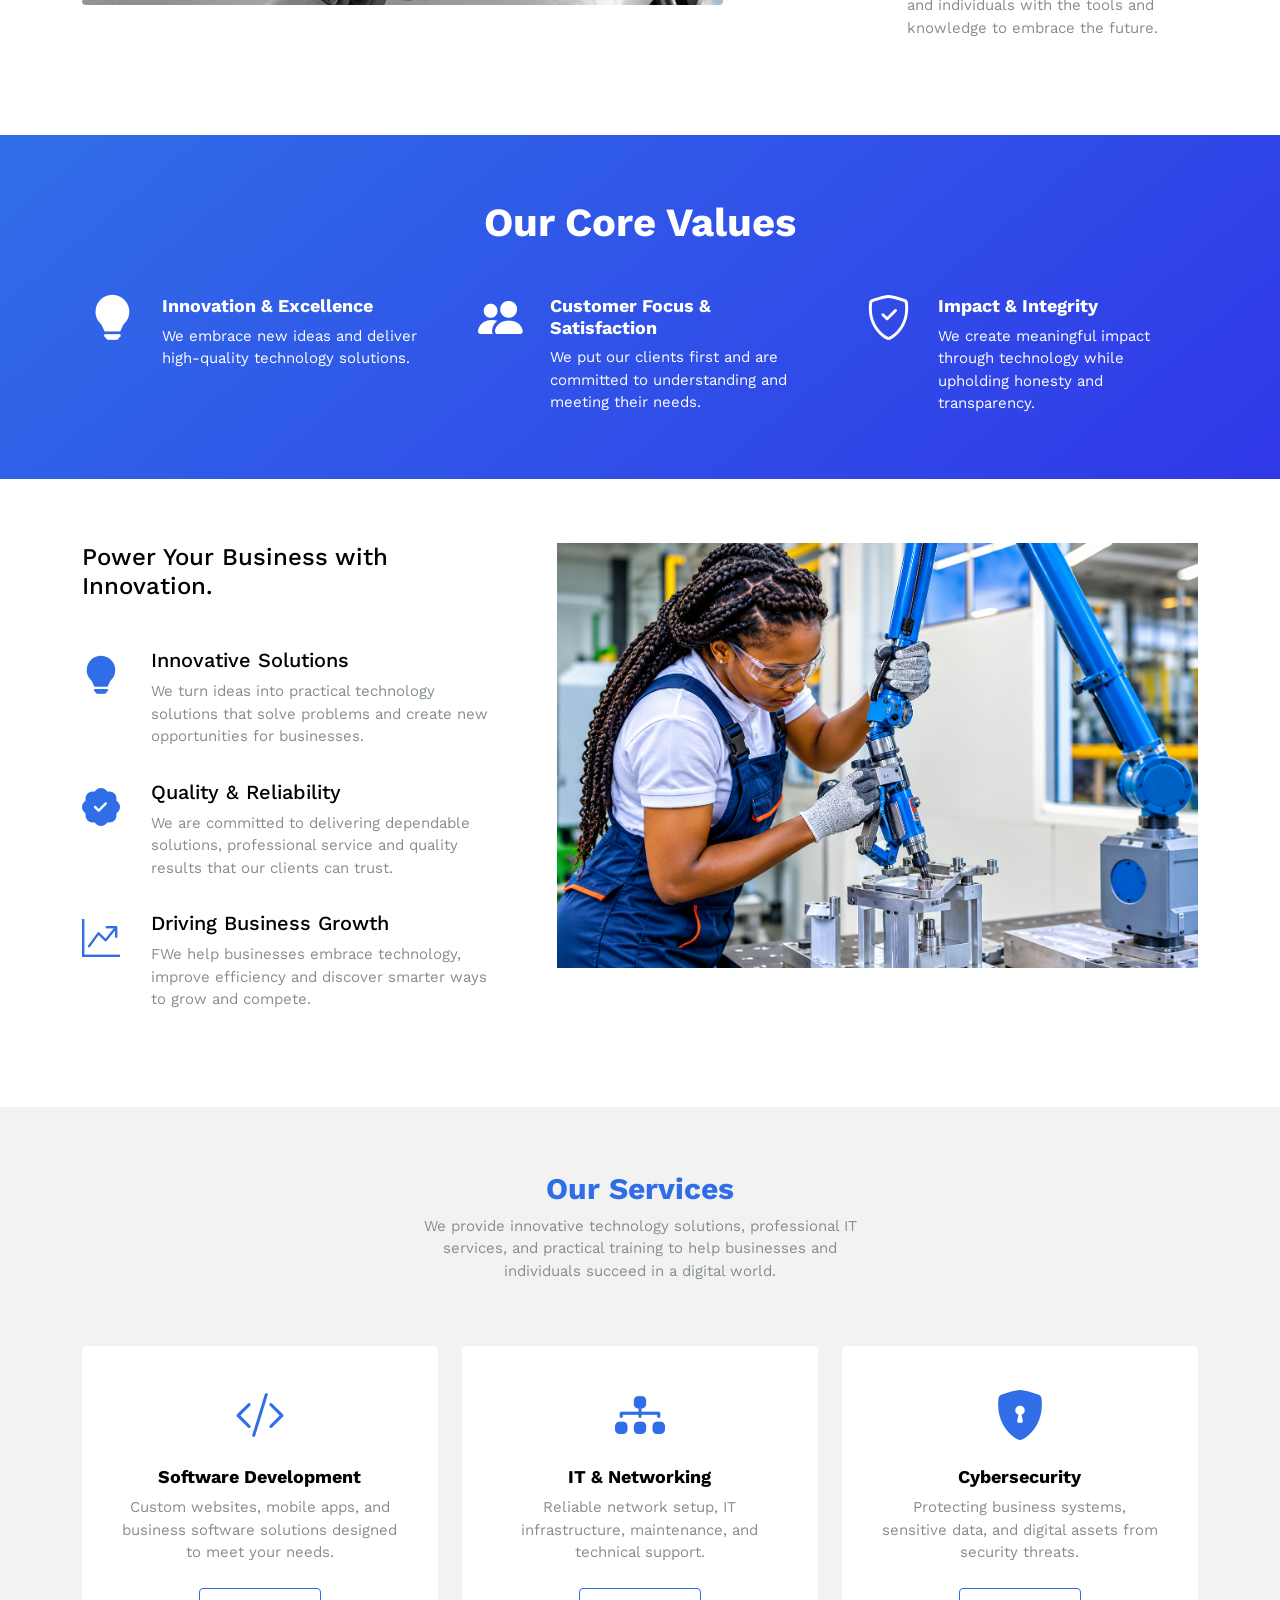
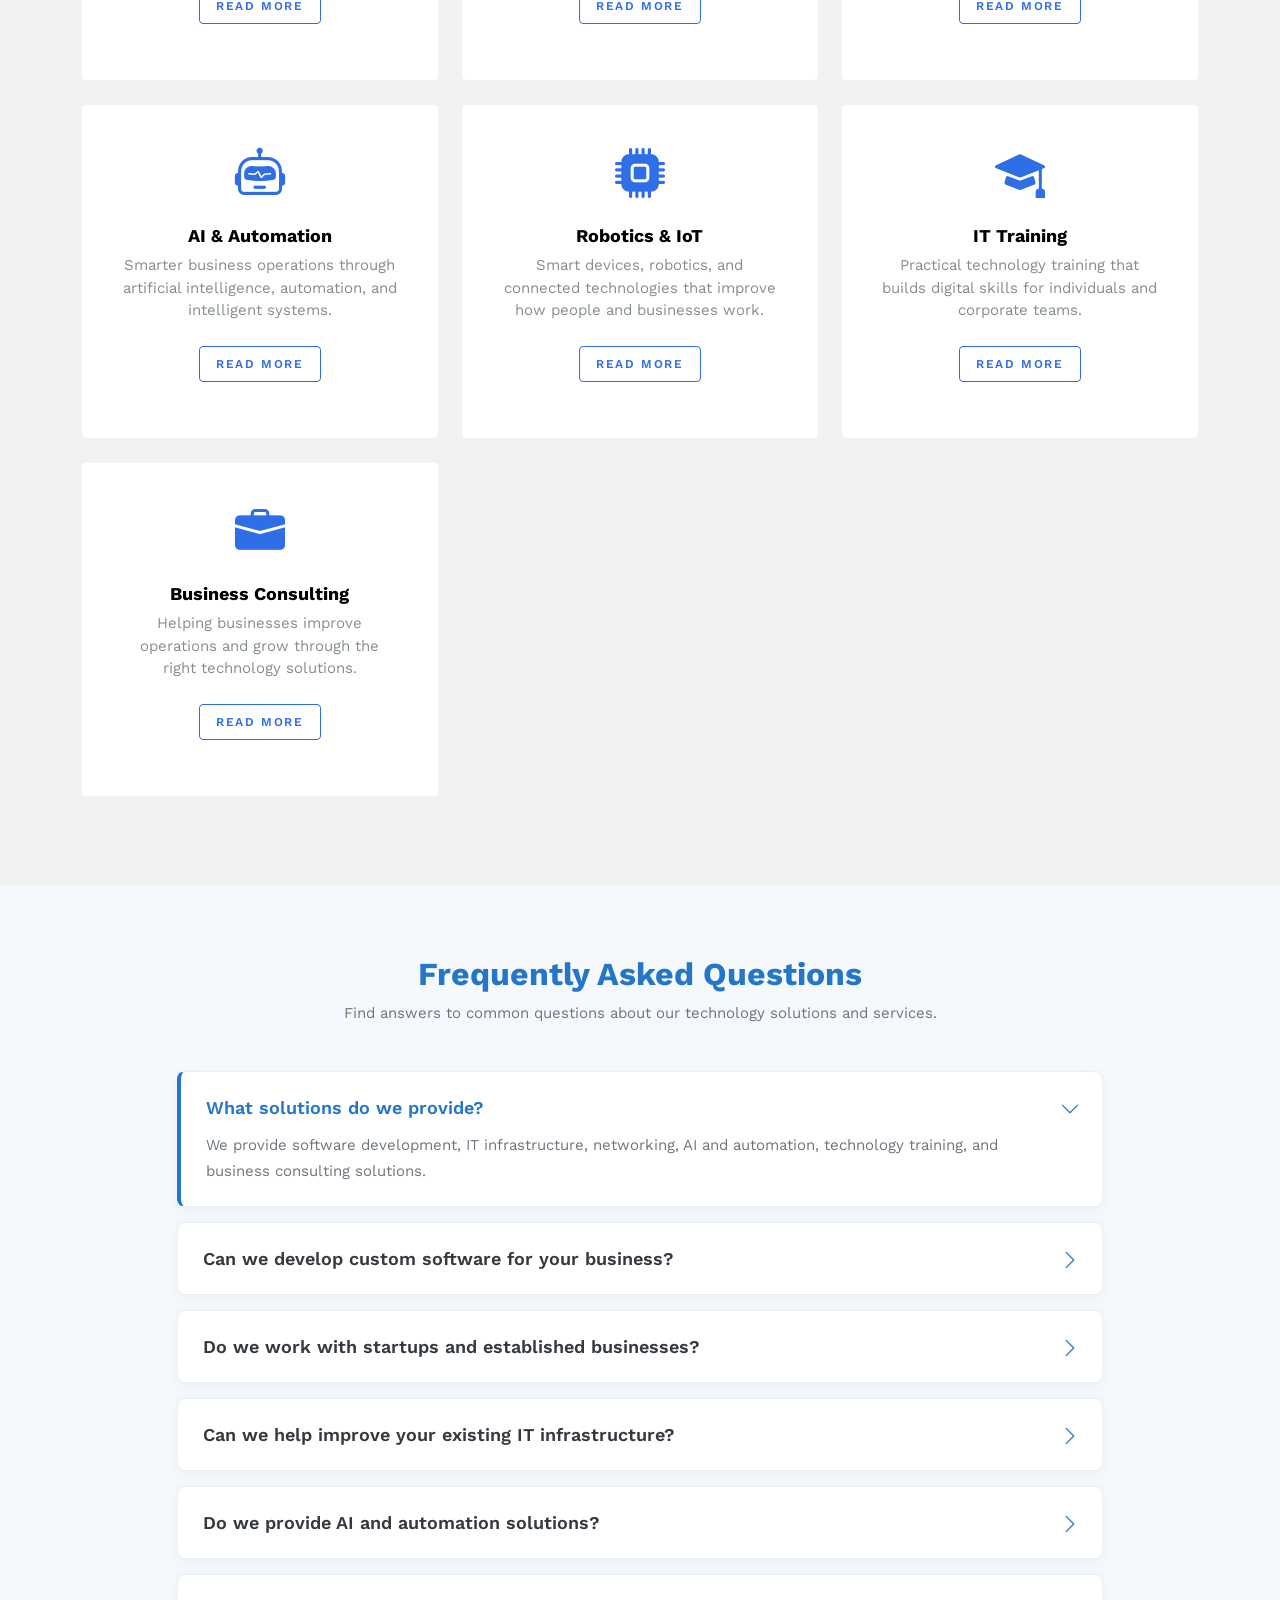
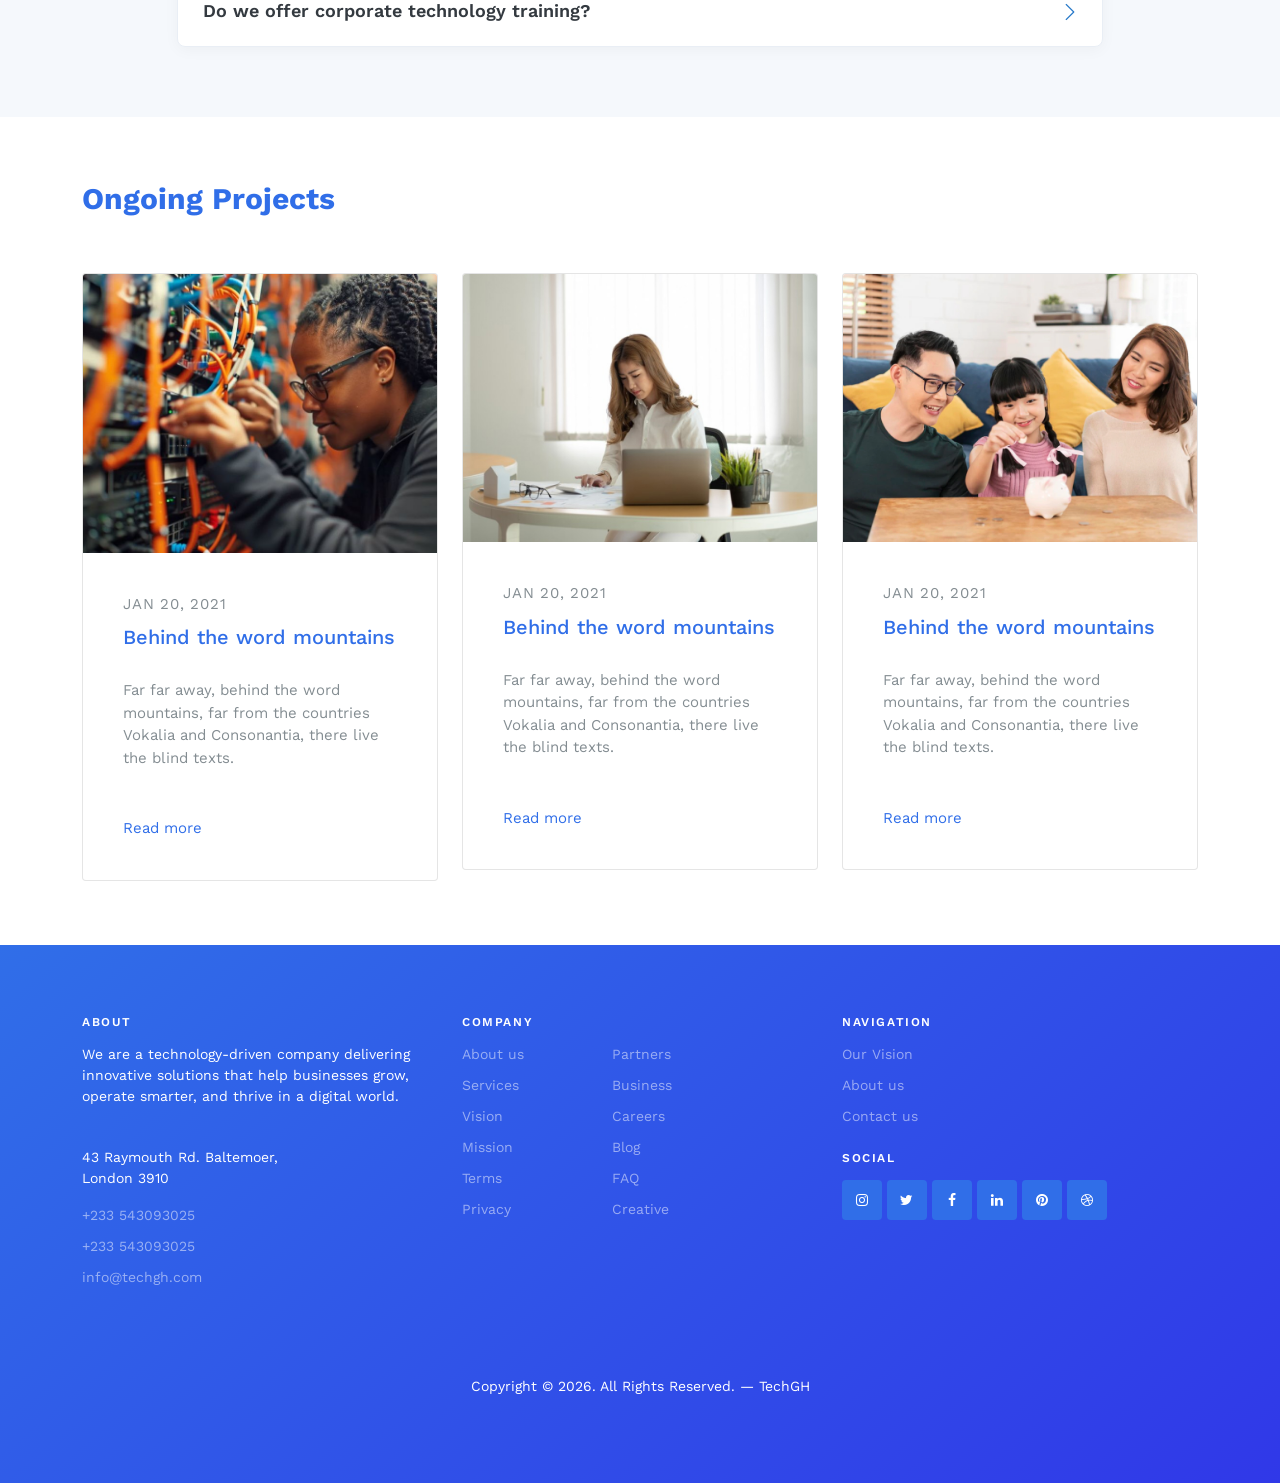
==== commit 9129913f: "Refine introductory text in index.html for clarity and conciseness" ====
--- a/index.html
+++ b/index.html
@@ -91,8 +91,8 @@
 					<h1 class="heading text-white mb-3" data-aos="fade-up">Empowering Businesses Through Technology
 					</h1>
 					<p class="text-white mb-5" data-aos="fade-up" data-aos-delay="100">We are a technology company that
-						designs, develops, implements and supports innovative technology solutions while equipping
-						individuals and organisations with the knowledge and skills to use technology effectively.</p>
+						delivers innovative solutions and equips individuals and organisations with the skills
+						to use technology effectively.</p>
 					<div class="align-items-center mb-5 mm" data-aos="fade-up" data-aos-delay="200">
 						<a href="contact.html" class="btn btn-outline-white-reverse me-4">Contact us</a>
 						<a href="https://www.youtube.com/watch?v=Mb1zrW_zra4" class="text-white glightbox">Watch the
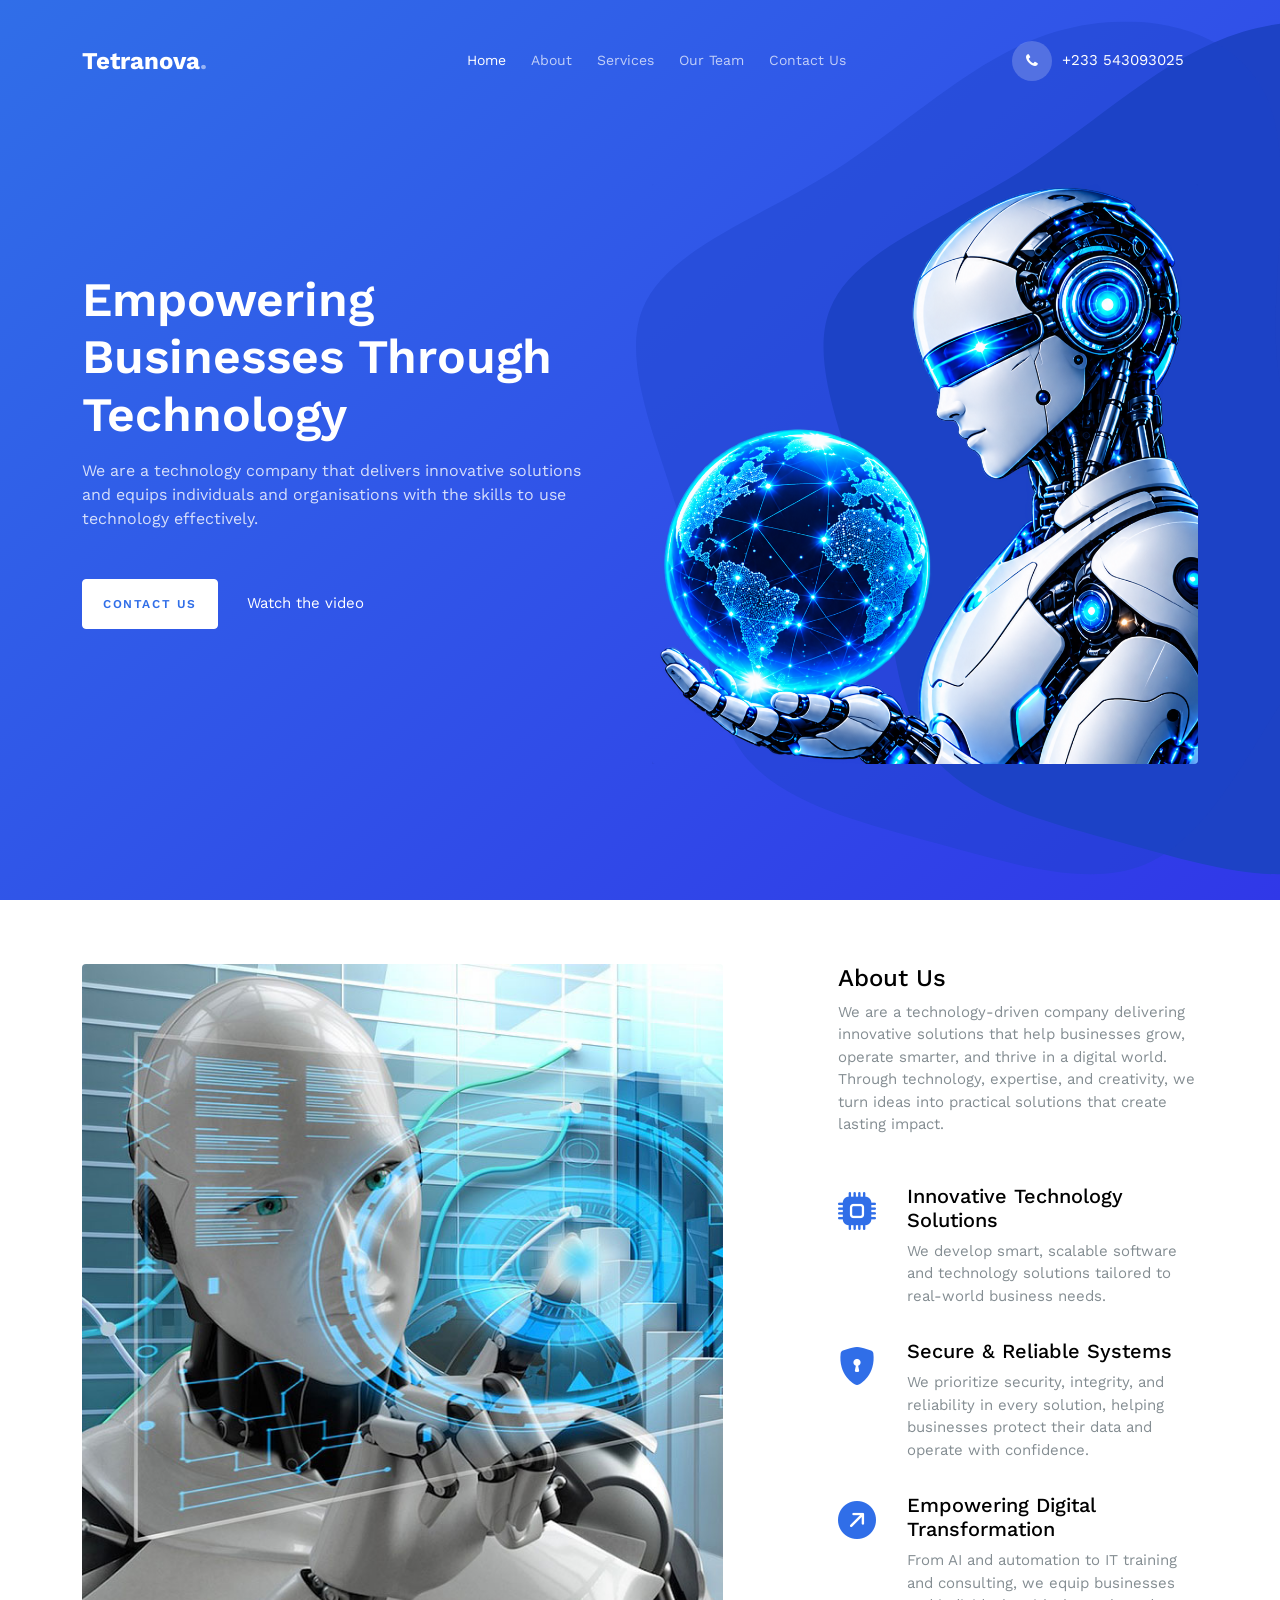
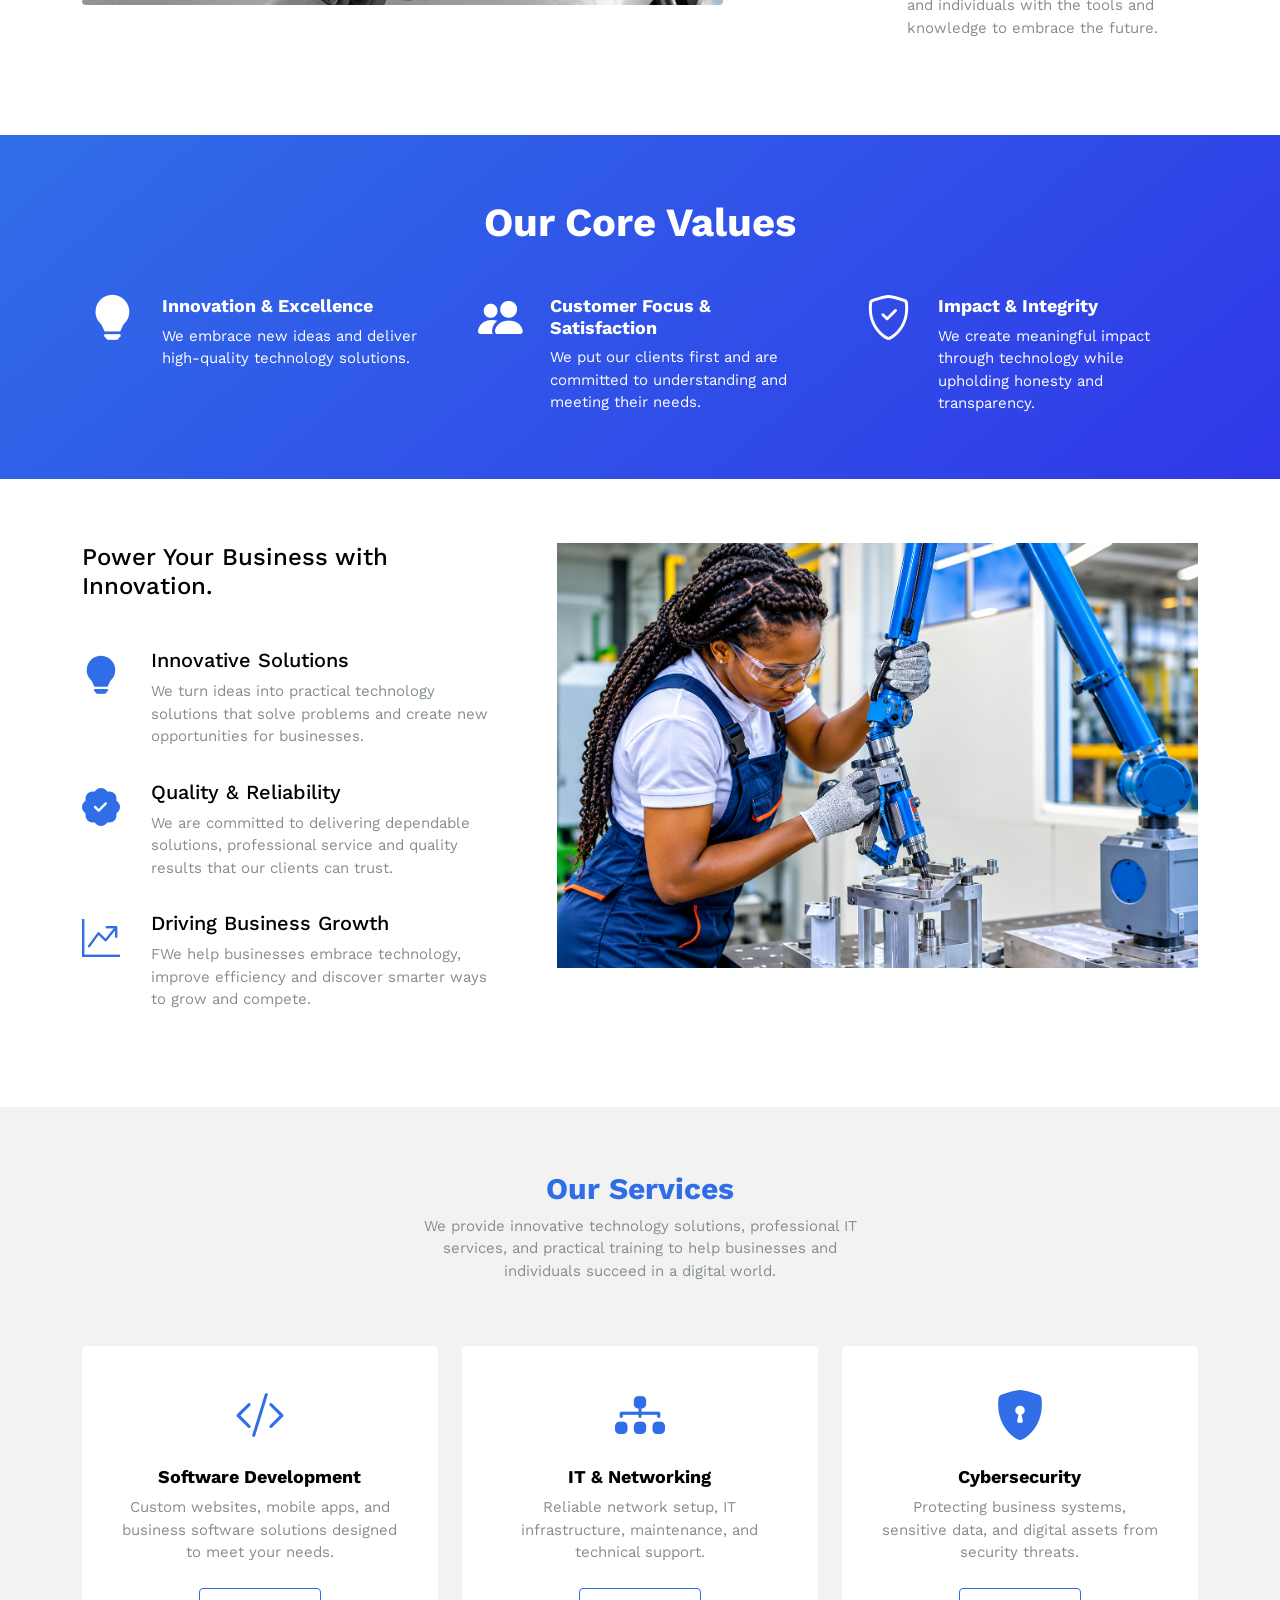
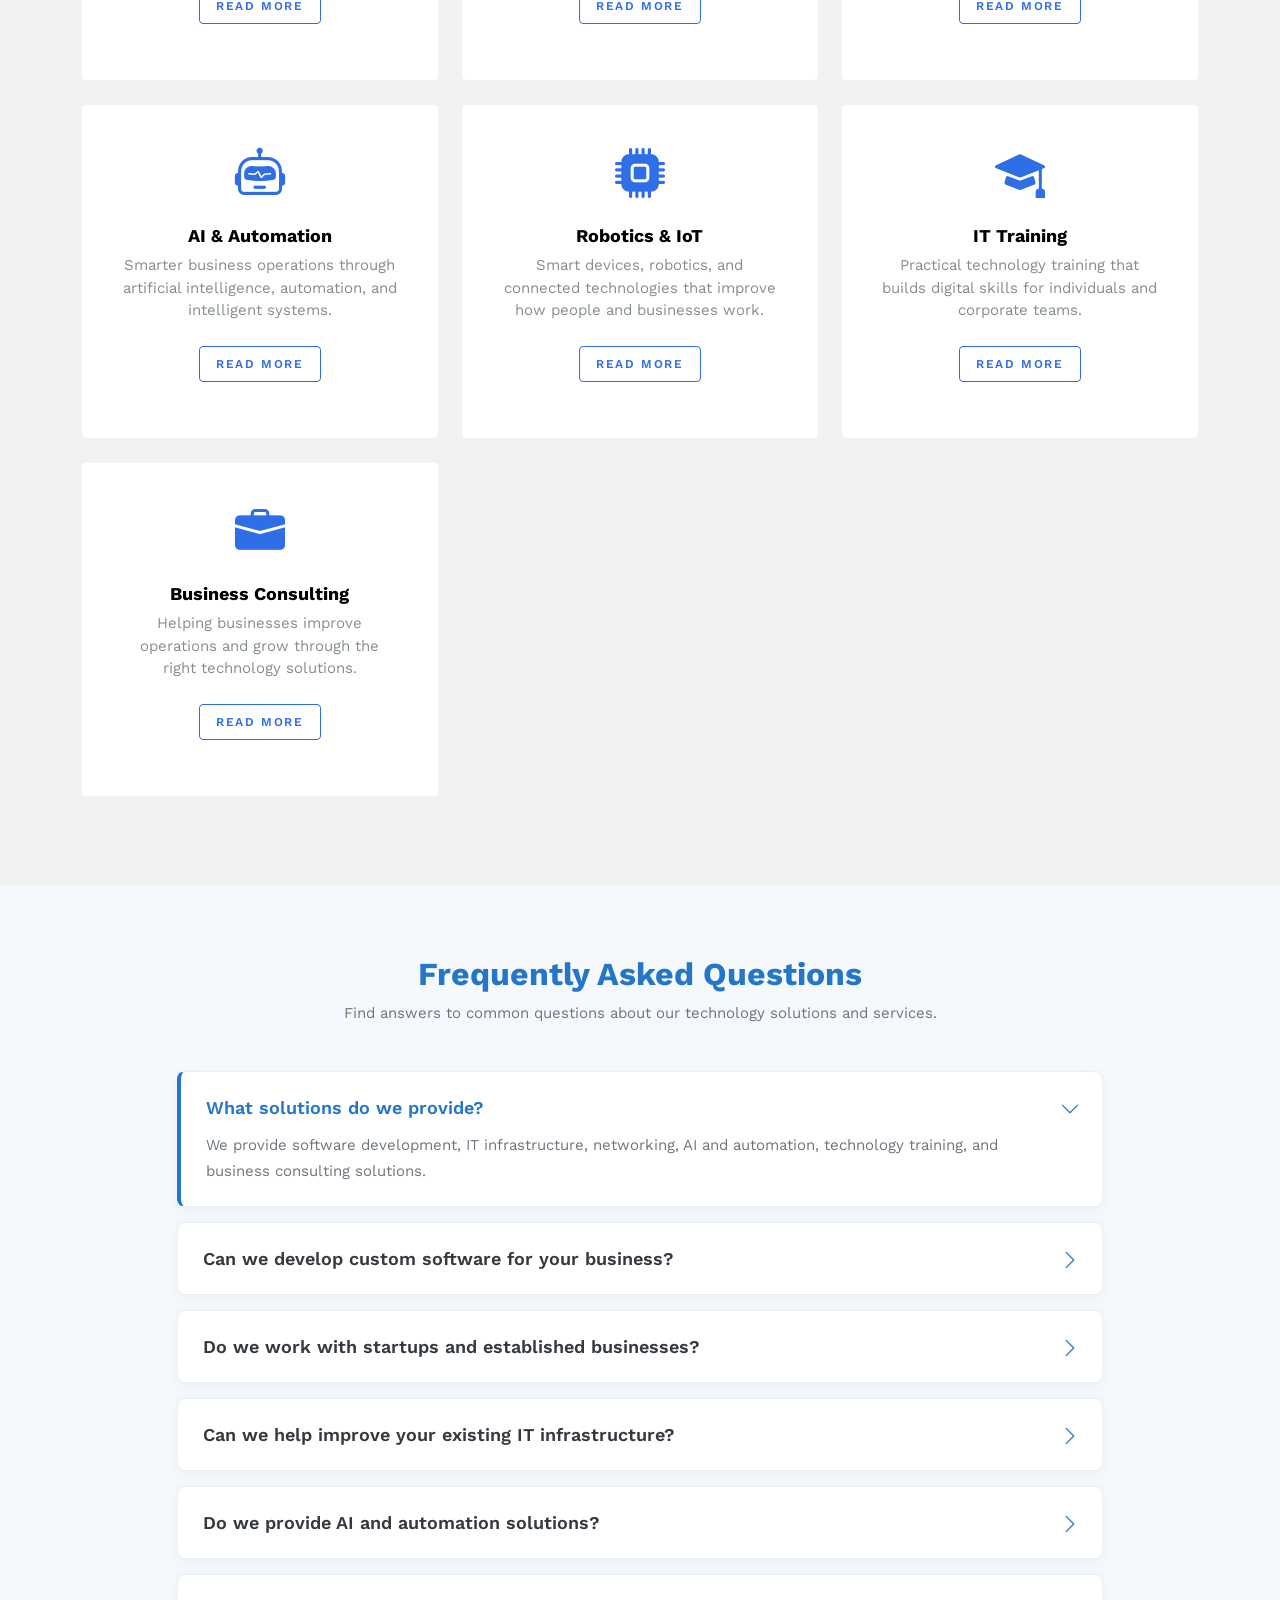
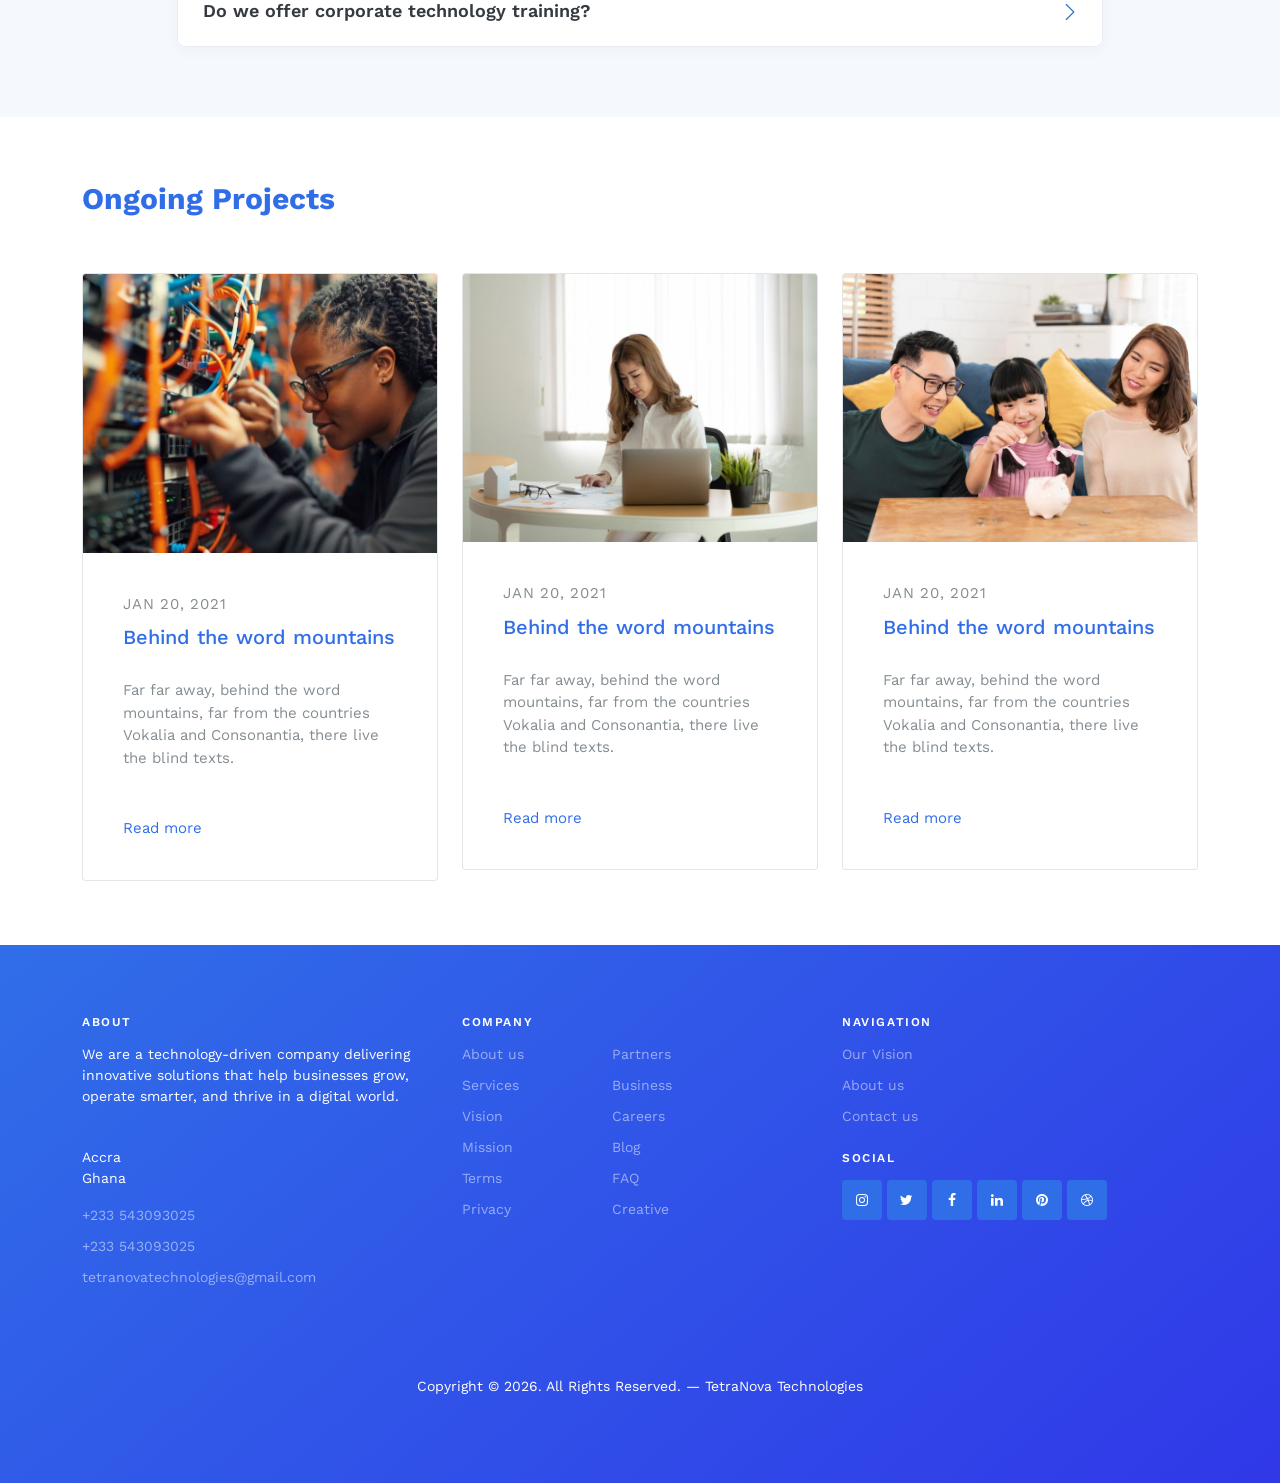
==== commit 5dd17caf: "Update branding across multiple HTML files to TetraNova Technologies" ====
--- a/index.html
+++ b/index.html
@@ -34,7 +34,7 @@
 	<link rel="stylesheet" href="css/flatpickr.min.css">
 
 
-	<title>TechGH</title>
+	<title>Tetranova Technologies</title>
 </head>
 
 <body>
@@ -54,7 +54,7 @@
 				<div class="site-navigation">
 					<div class="row g-0 align-items-center">
 						<div class="col-2">
-							<a href="index.html" class="logo m-0 float-start">TechGh<span
+							<a href="index.html" class="logo m-0 float-start">Tetranova<span
 									class="text-primary">.</span></a>
 						</div>
 						<div class="col-8 text-center ">
@@ -514,11 +514,11 @@
 							thrive in a digital world.</p>
 					</div> <!-- /.widget -->
 					<div class="widget">
-						<address>43 Raymouth Rd. Baltemoer, <br> London 3910</address>
+						<address>Accra <br> Ghana</address>
 						<ul class="list-unstyled links">
 							<li><a href="tel://11234567890">+233 543093025</a></li>
 							<li><a href="tel://11234567890">+233 543093025</a></li>
-							<li><a href="mailto:info@mydomain.com">info@techgh.com</a></li>
+							<li><a href="mailto:info@mydomain.com">tetranovatechnologies@gmail.com</a></li>
 						</ul>
 					</div> <!-- /.widget -->
 				</div> <!-- /.col-lg-4 -->
@@ -571,7 +571,7 @@
 
 					<p>Copyright &copy;
 						<script>document.write(new Date().getFullYear());</script>. All Rights Reserved. &mdash;
-						TechGH
+						TetraNova Technologies
 						<!-- License information: https://untree.co/license/ -->
 					</p>
 				</div>
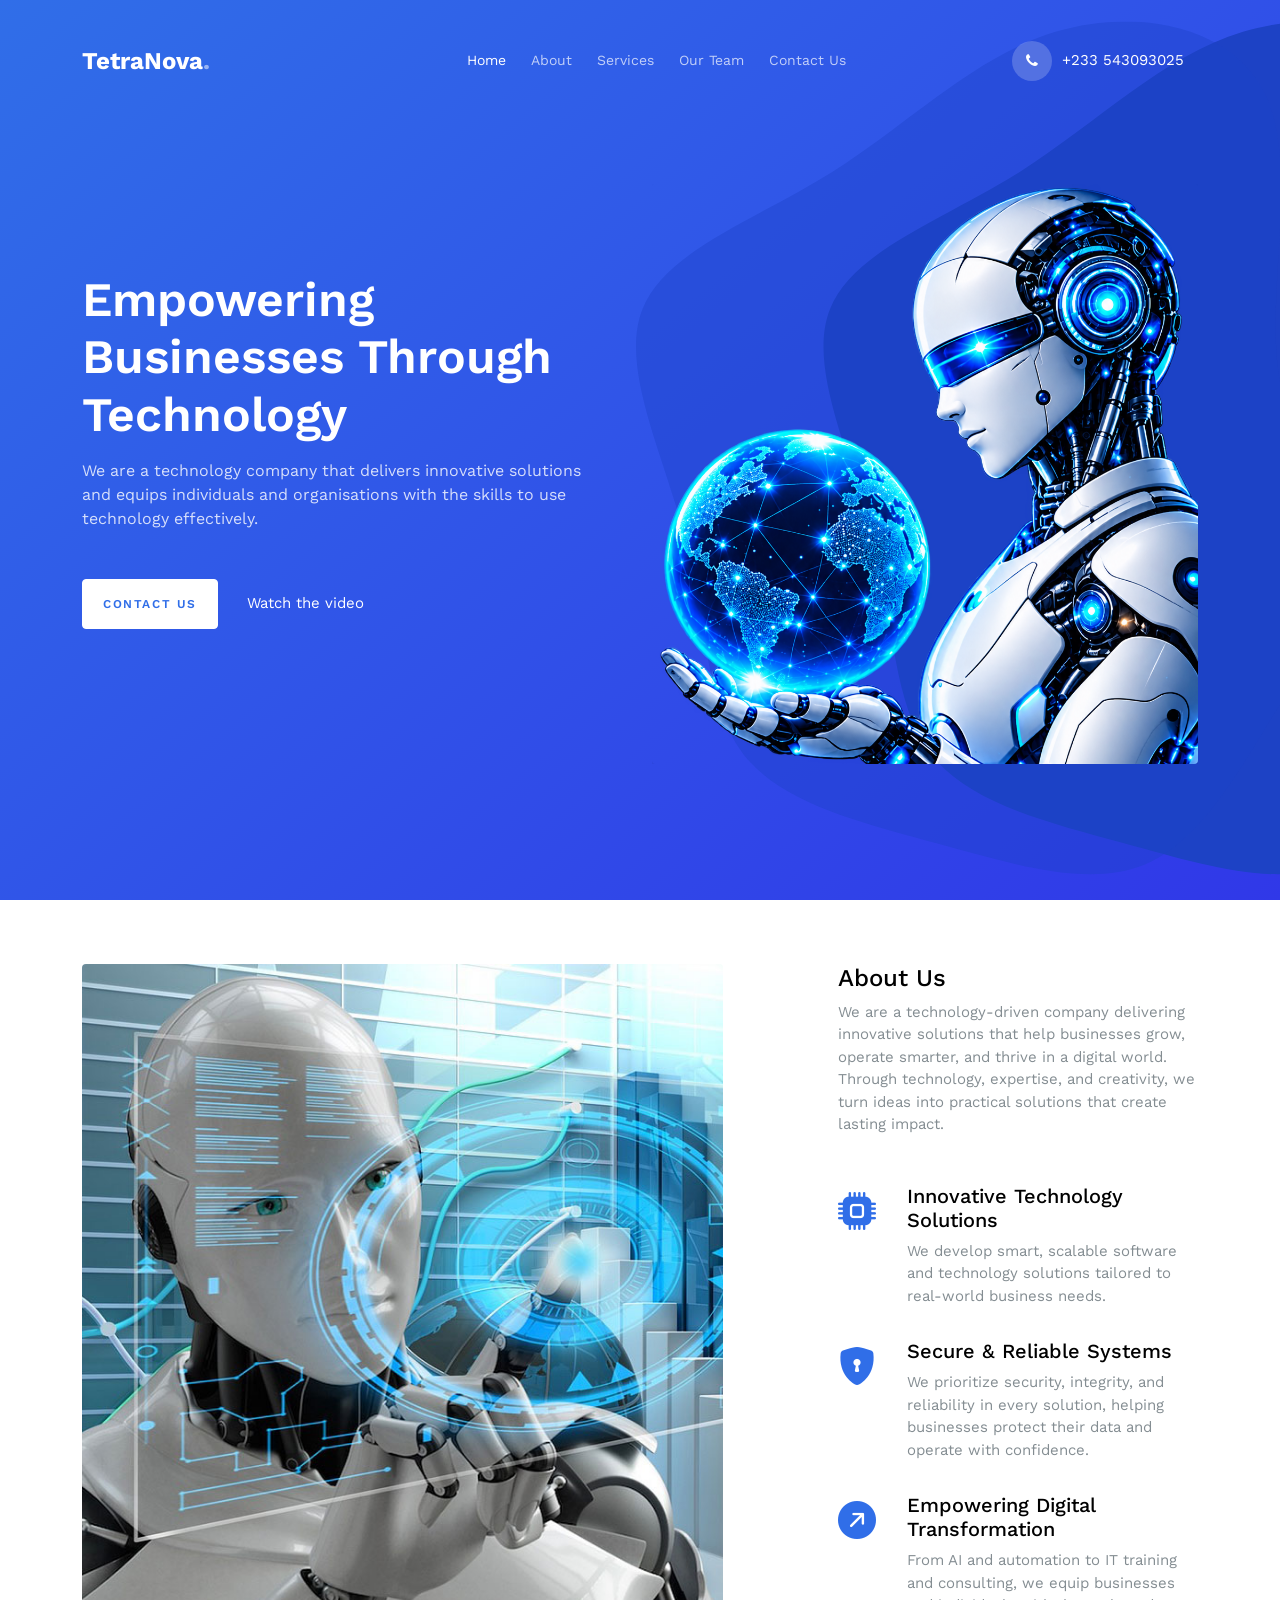
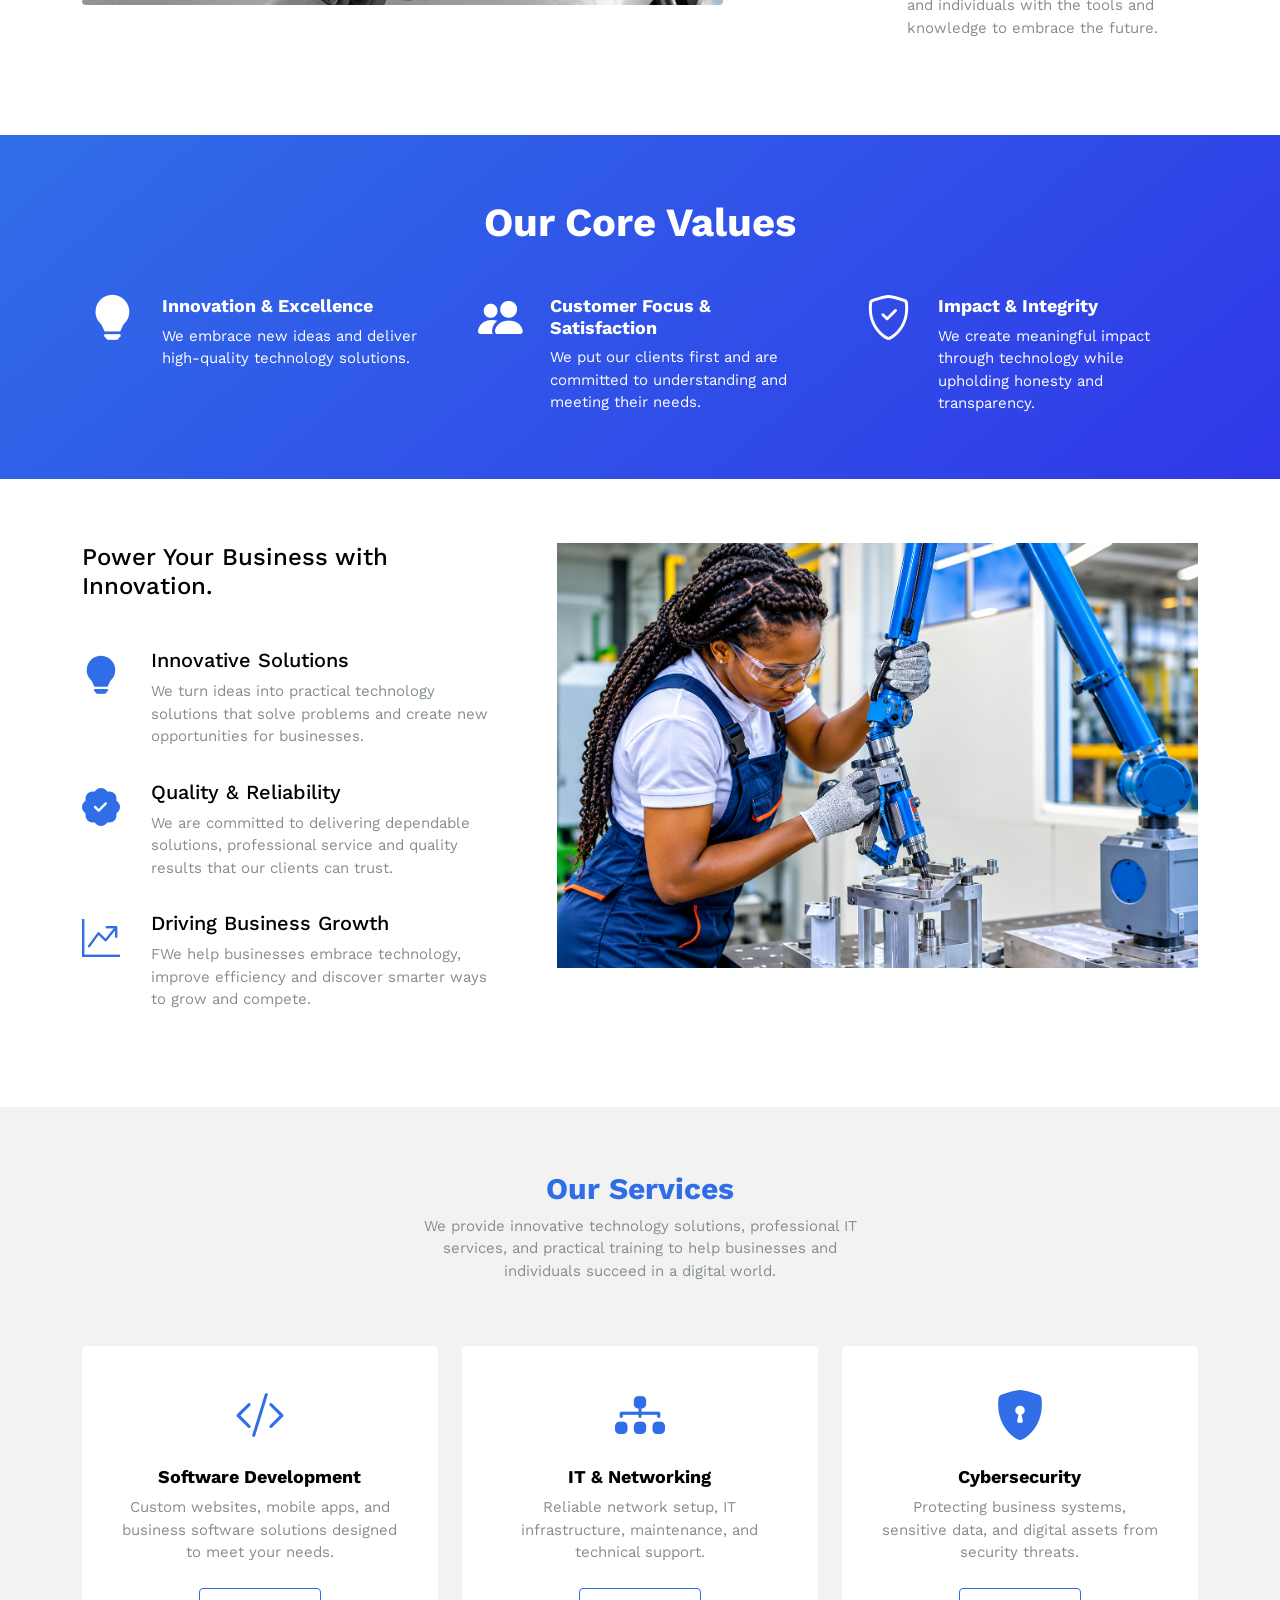
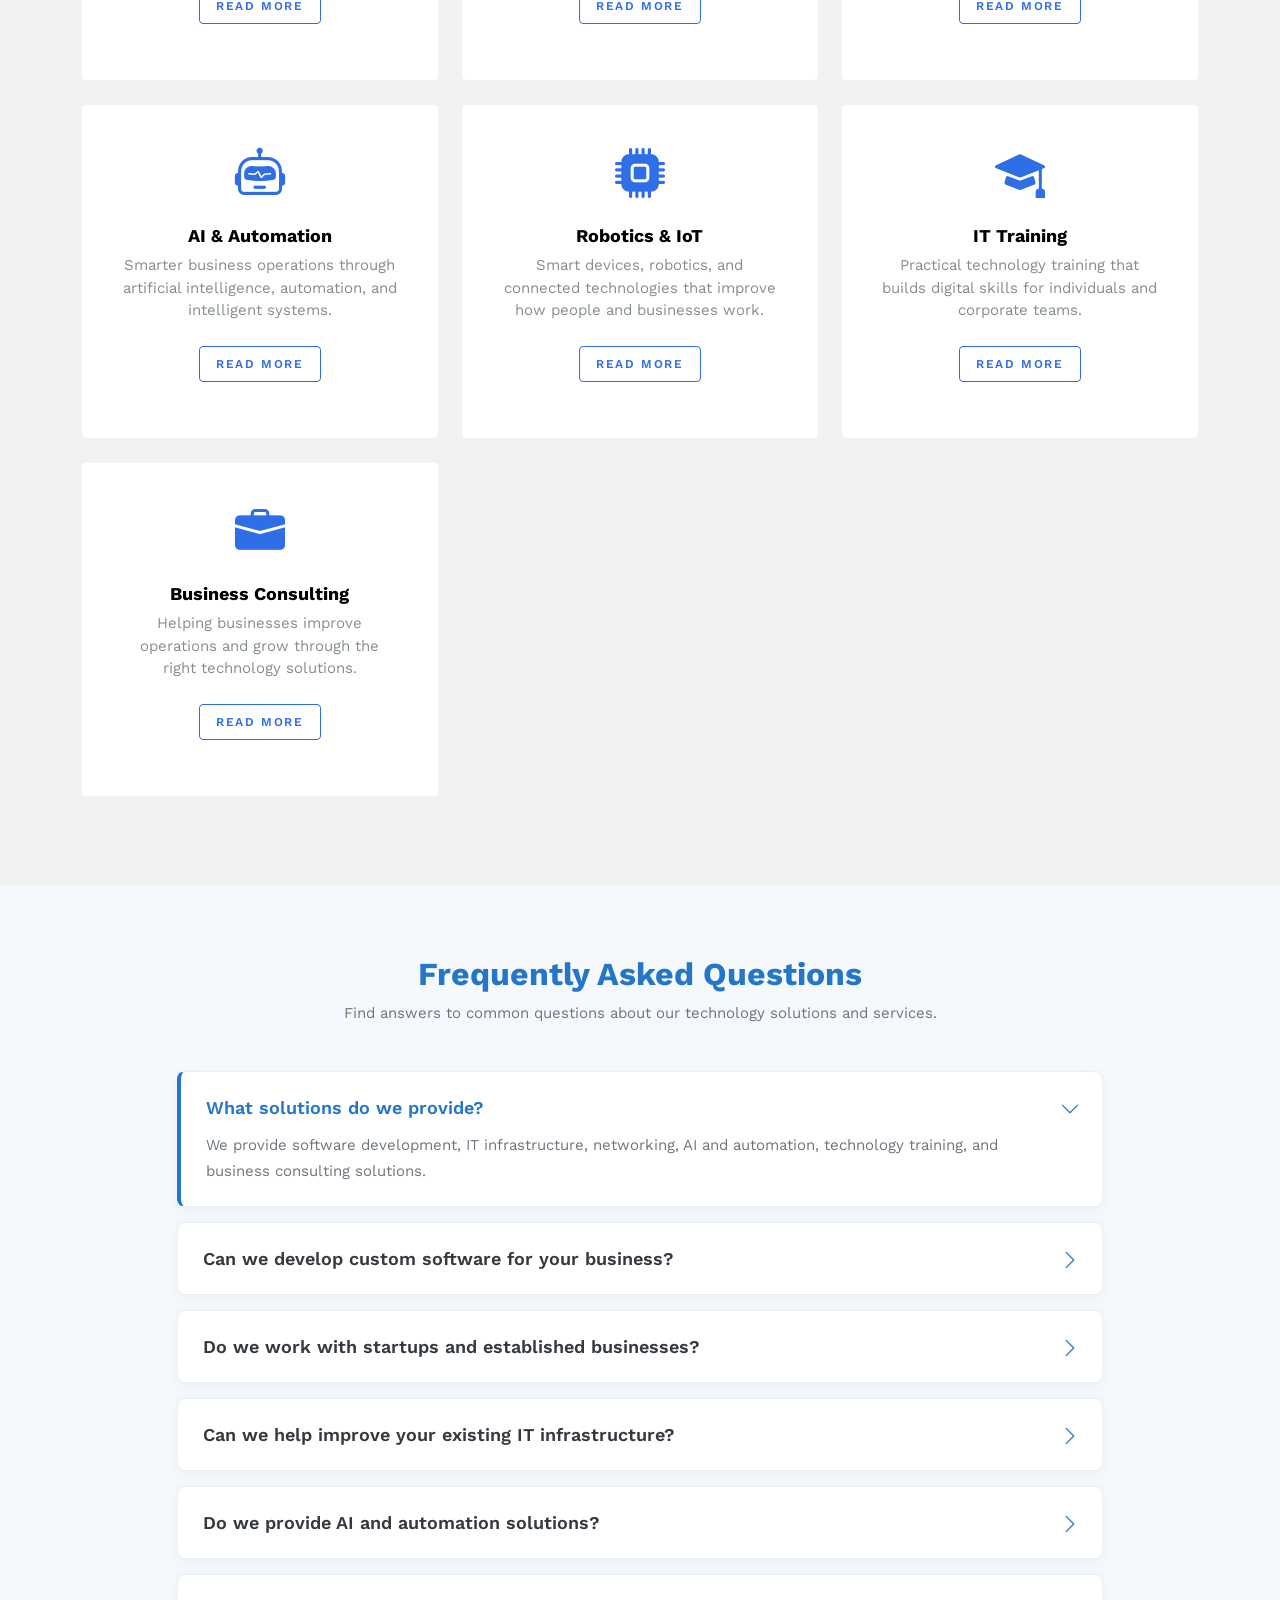
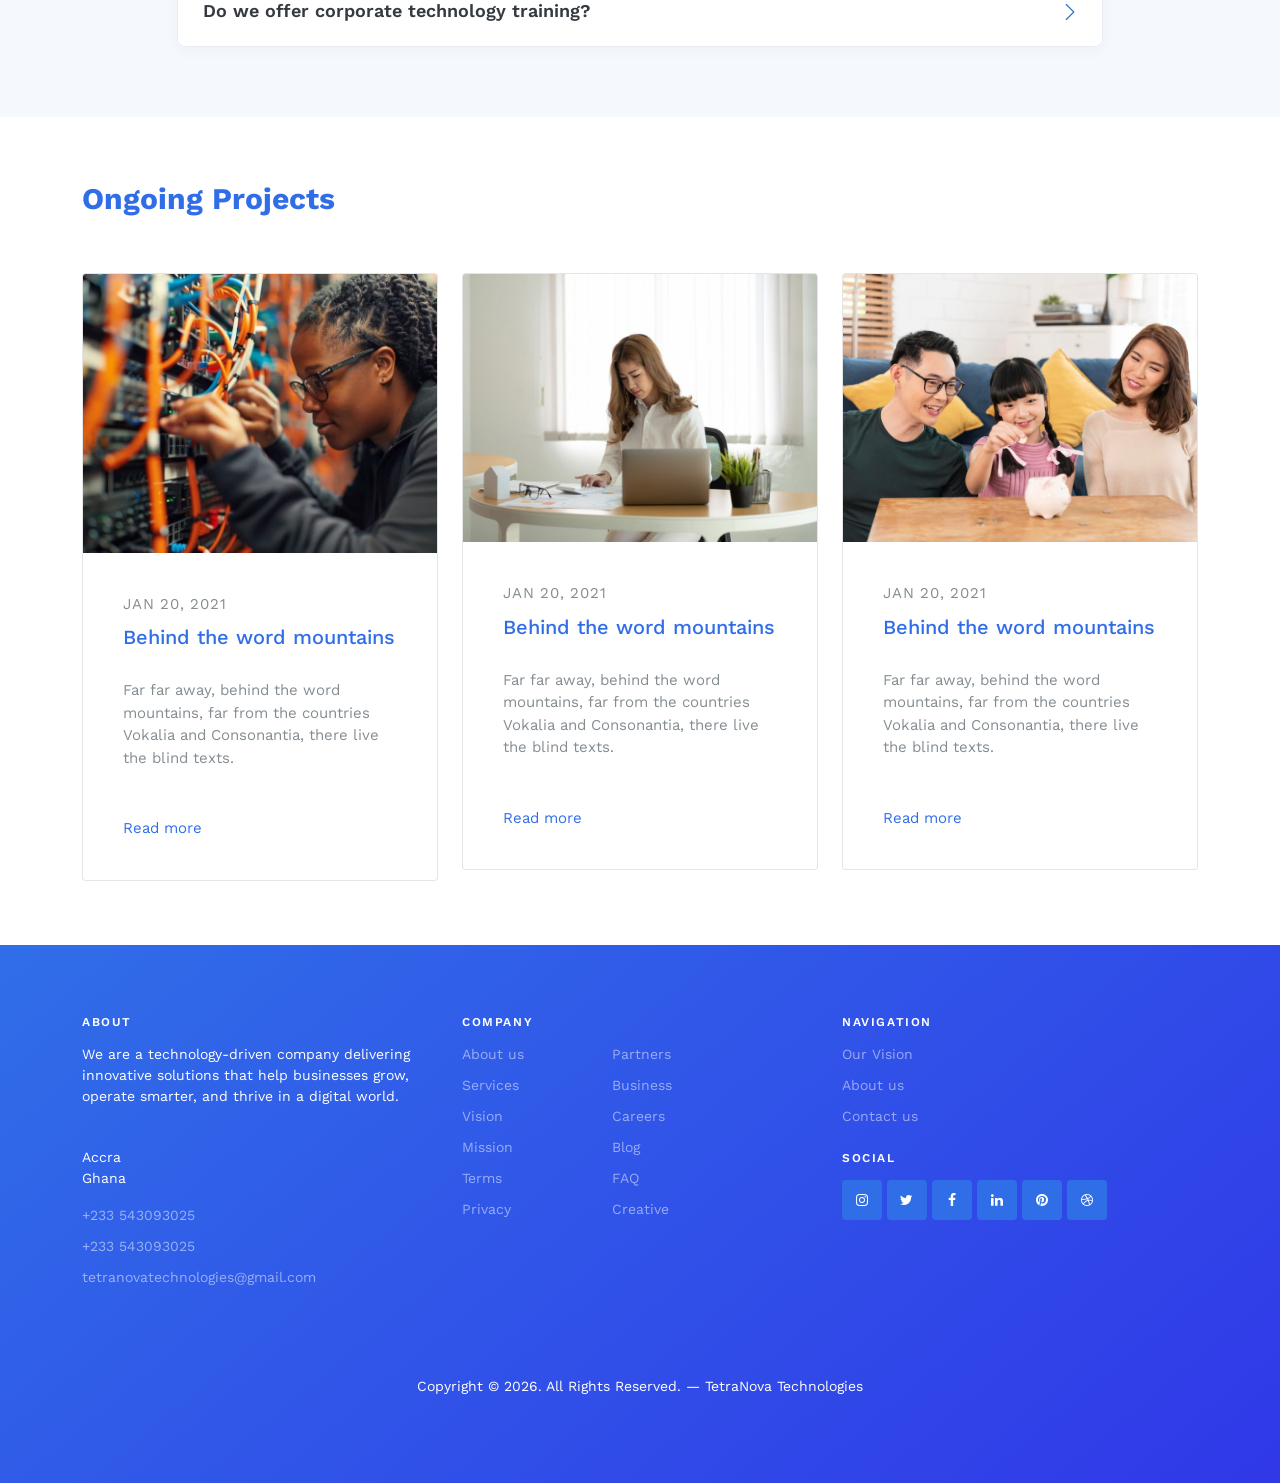
==== commit 60c375c8: "Fix capitalization in title and logo for consistency" ====
--- a/index.html
+++ b/index.html
@@ -34,7 +34,7 @@
 	<link rel="stylesheet" href="css/flatpickr.min.css">
 
 
-	<title>Tetranova Technologies</title>
+	<title>TetraNova Technologies</title>
 </head>
 
 <body>
@@ -54,7 +54,7 @@
 				<div class="site-navigation">
 					<div class="row g-0 align-items-center">
 						<div class="col-2">
-							<a href="index.html" class="logo m-0 float-start">Tetranova<span
+							<a href="index.html" class="logo m-0 float-start">TetraNova<span
 									class="text-primary">.</span></a>
 						</div>
 						<div class="col-8 text-center ">
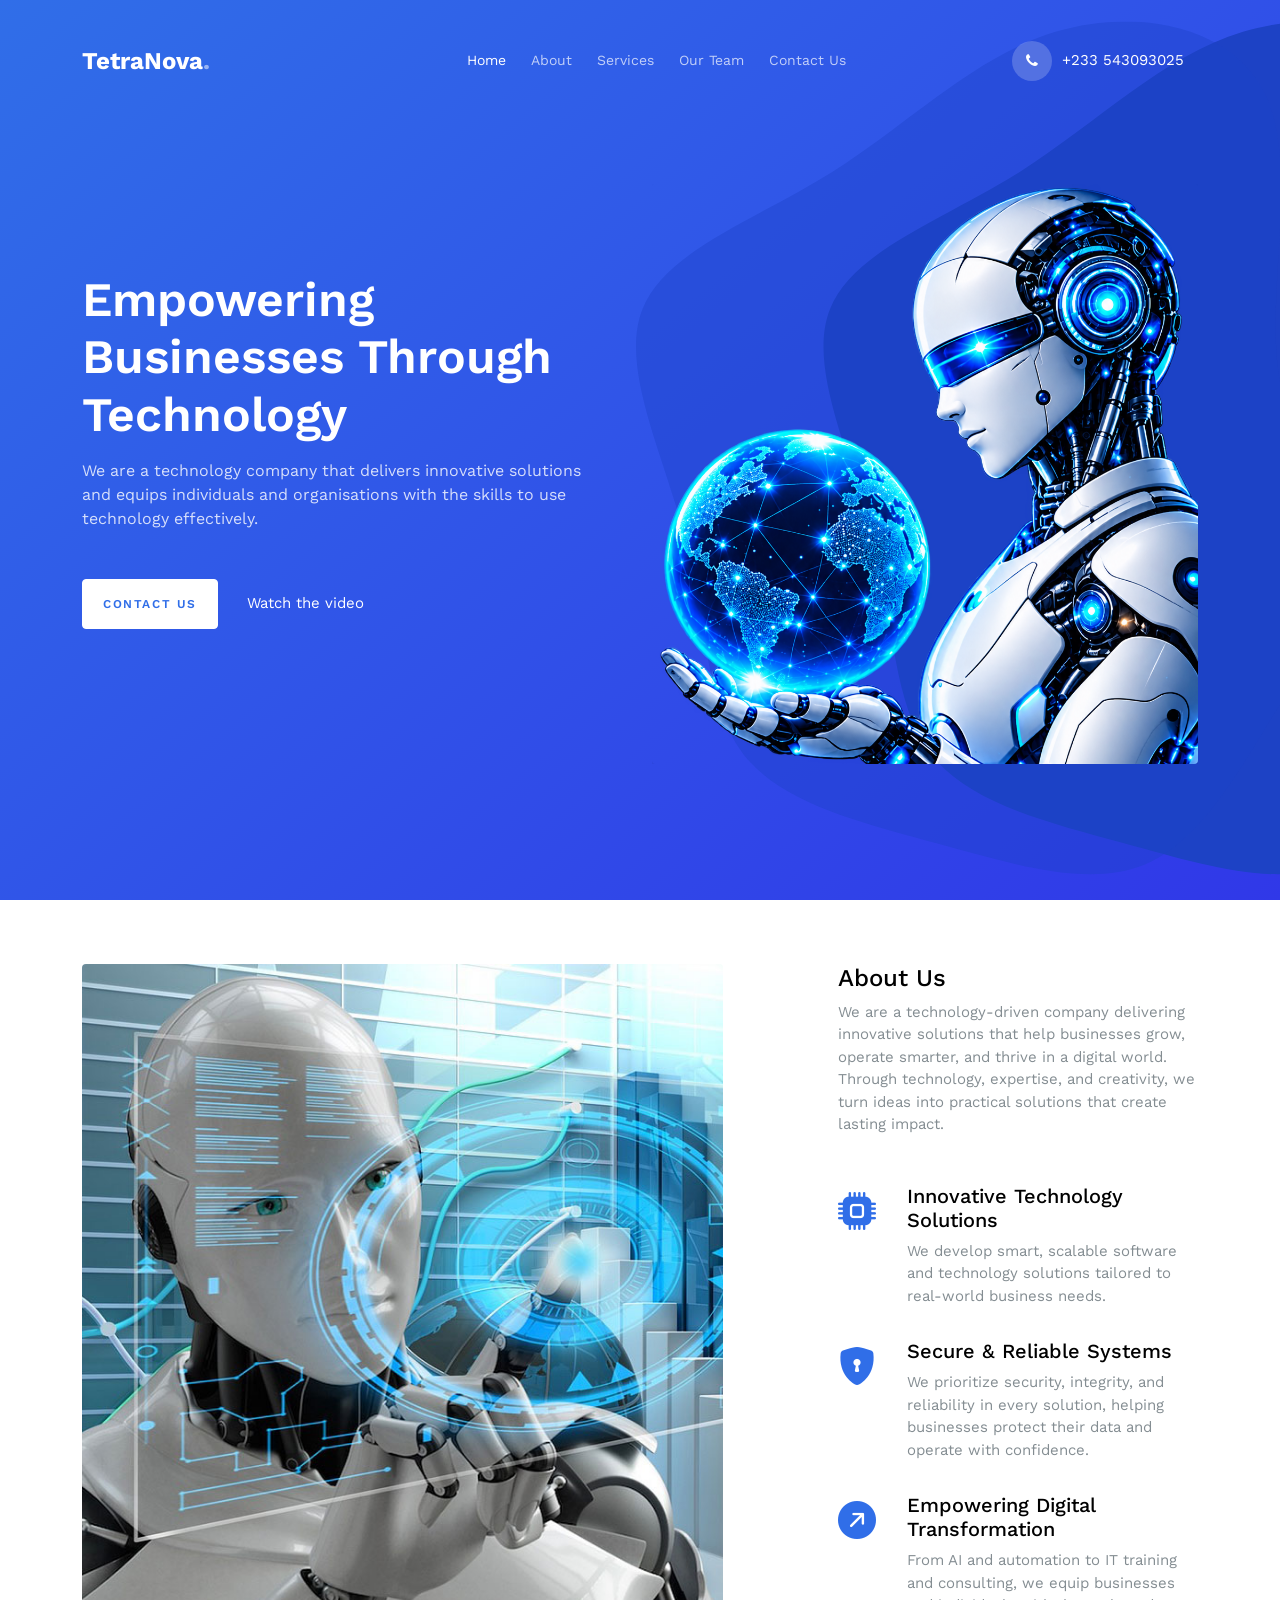
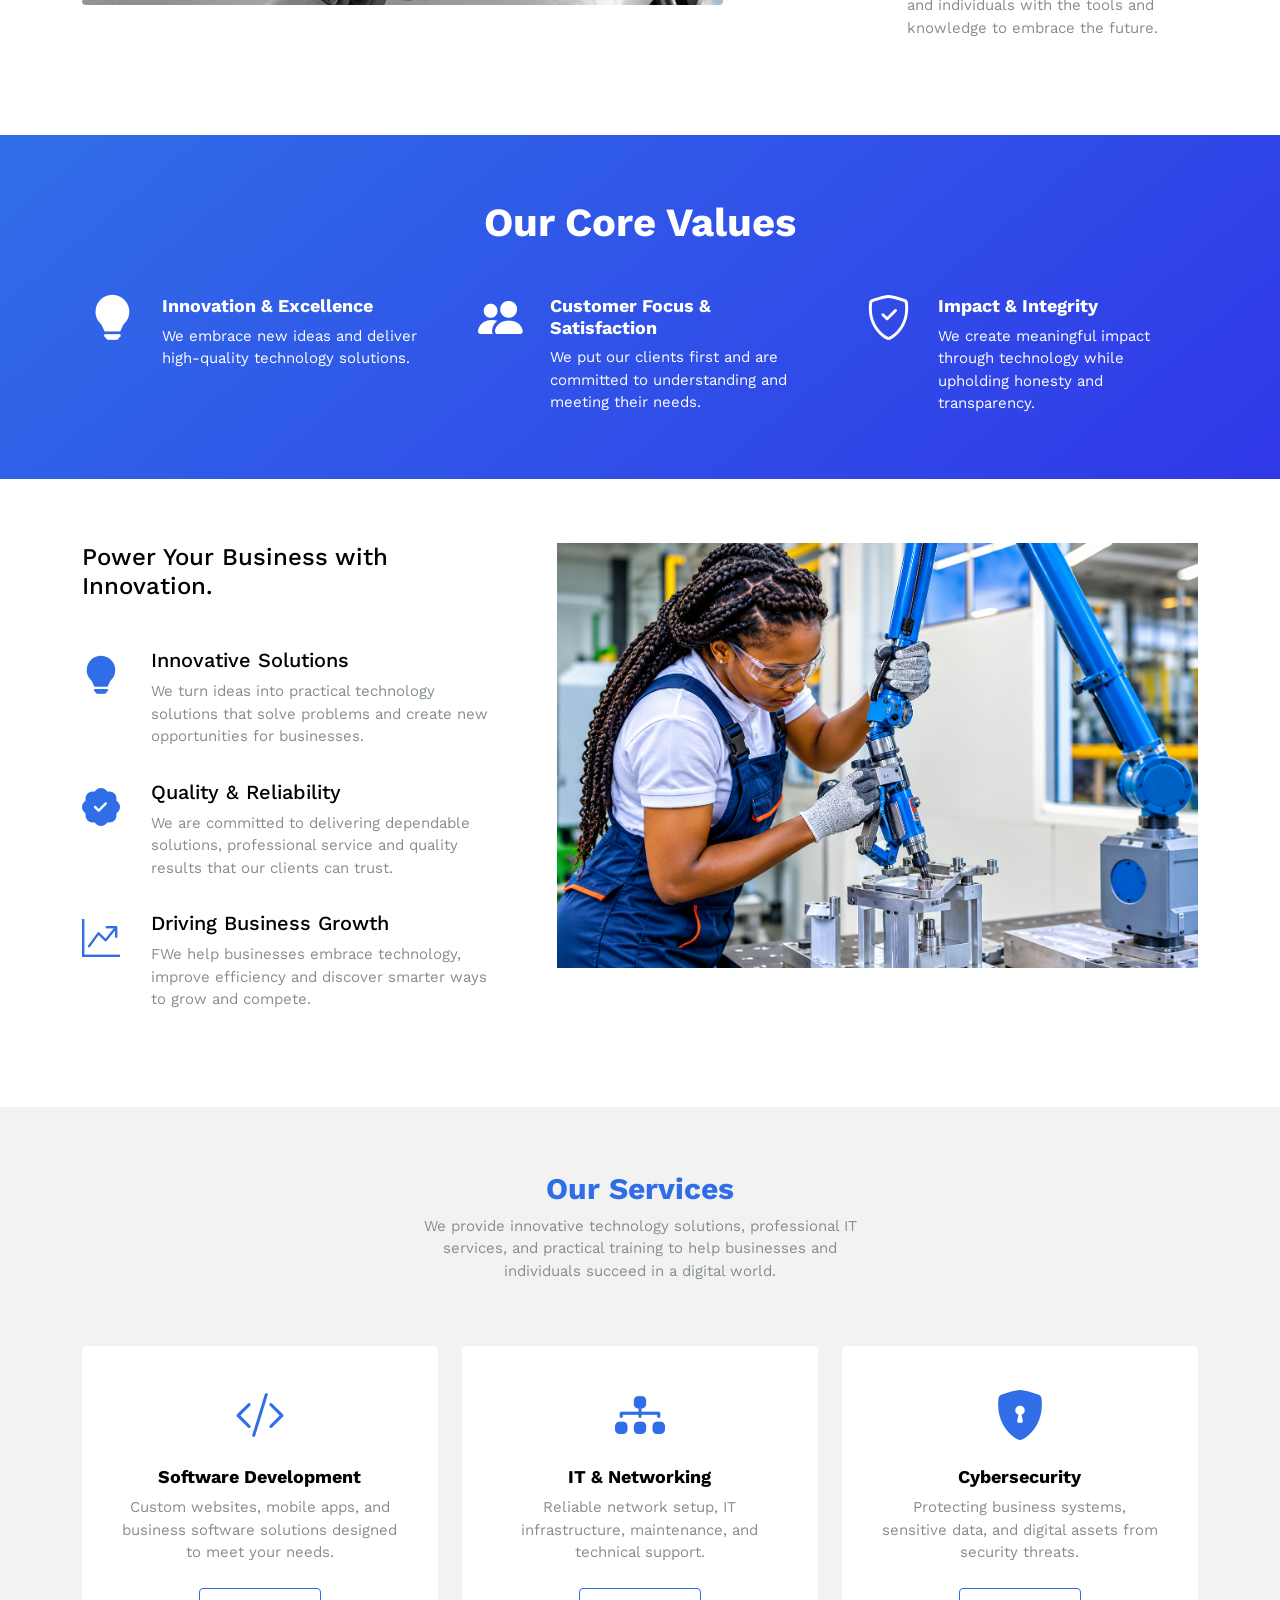
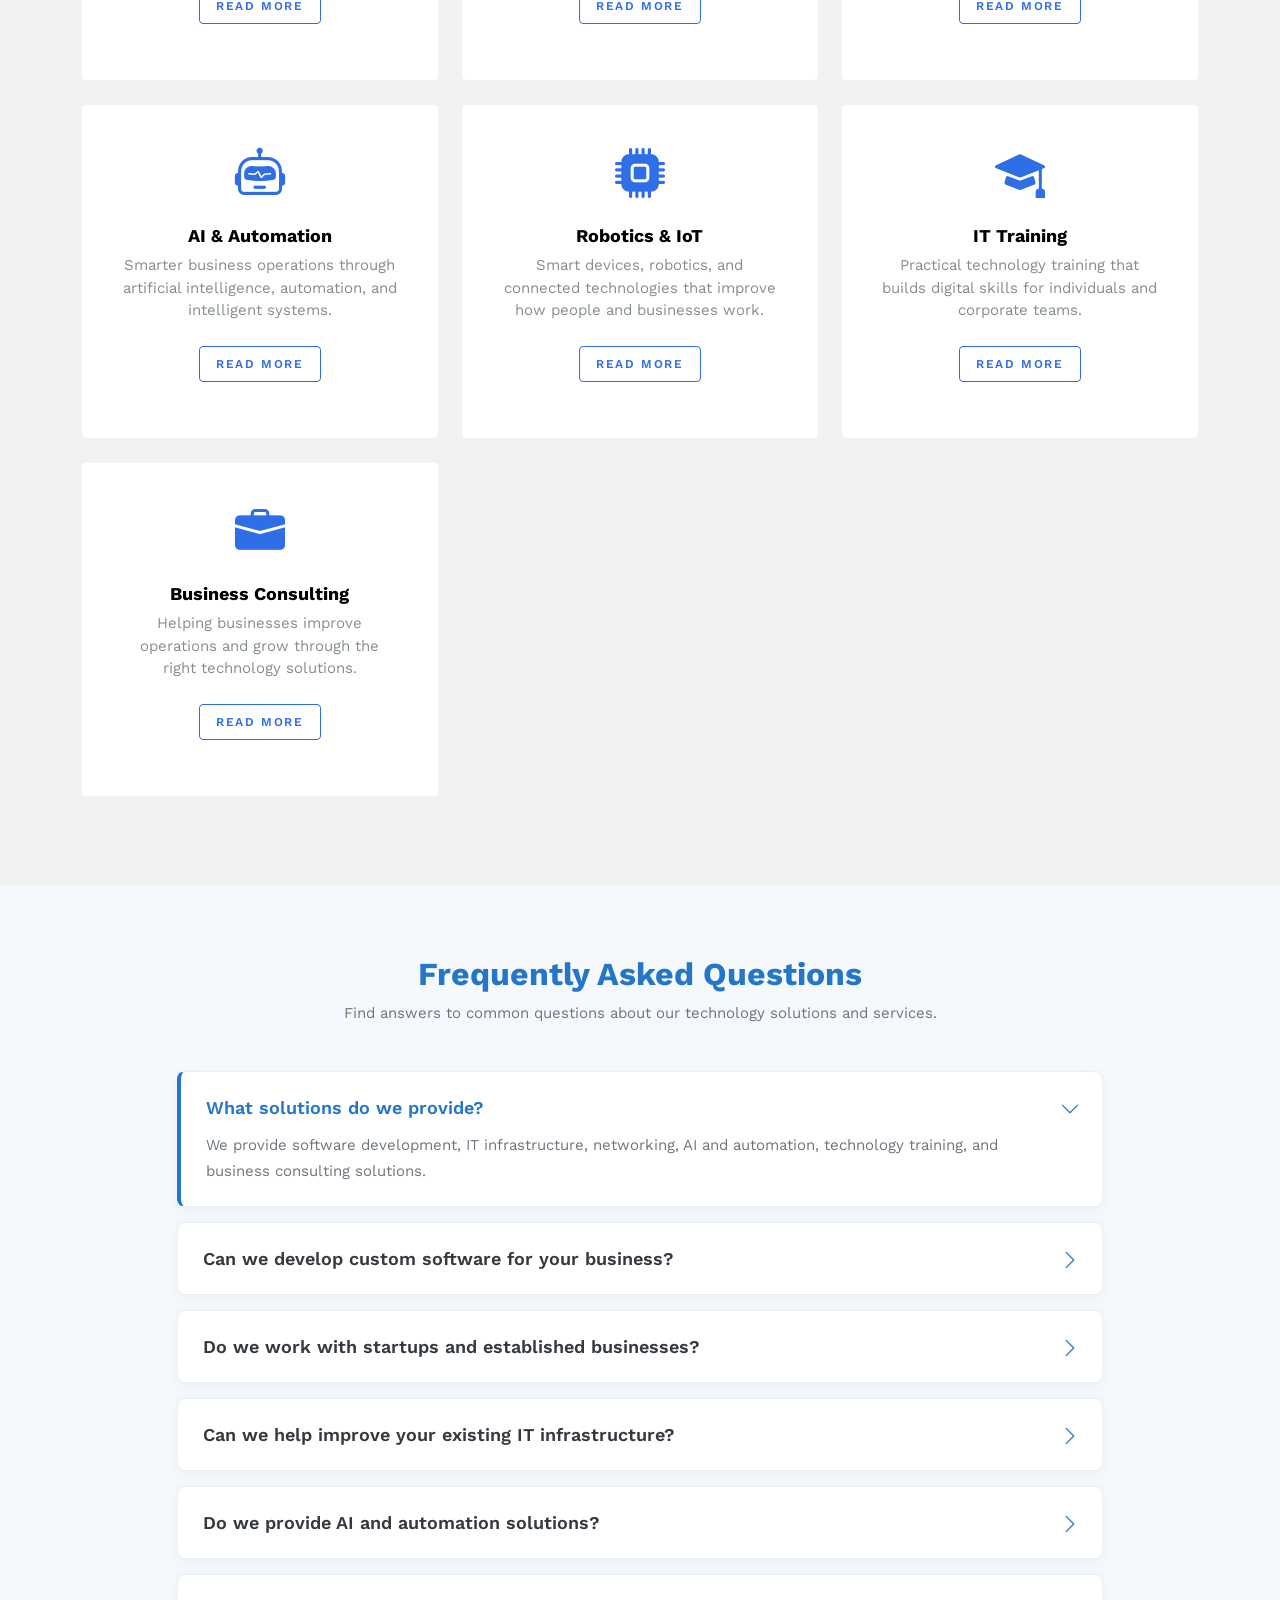
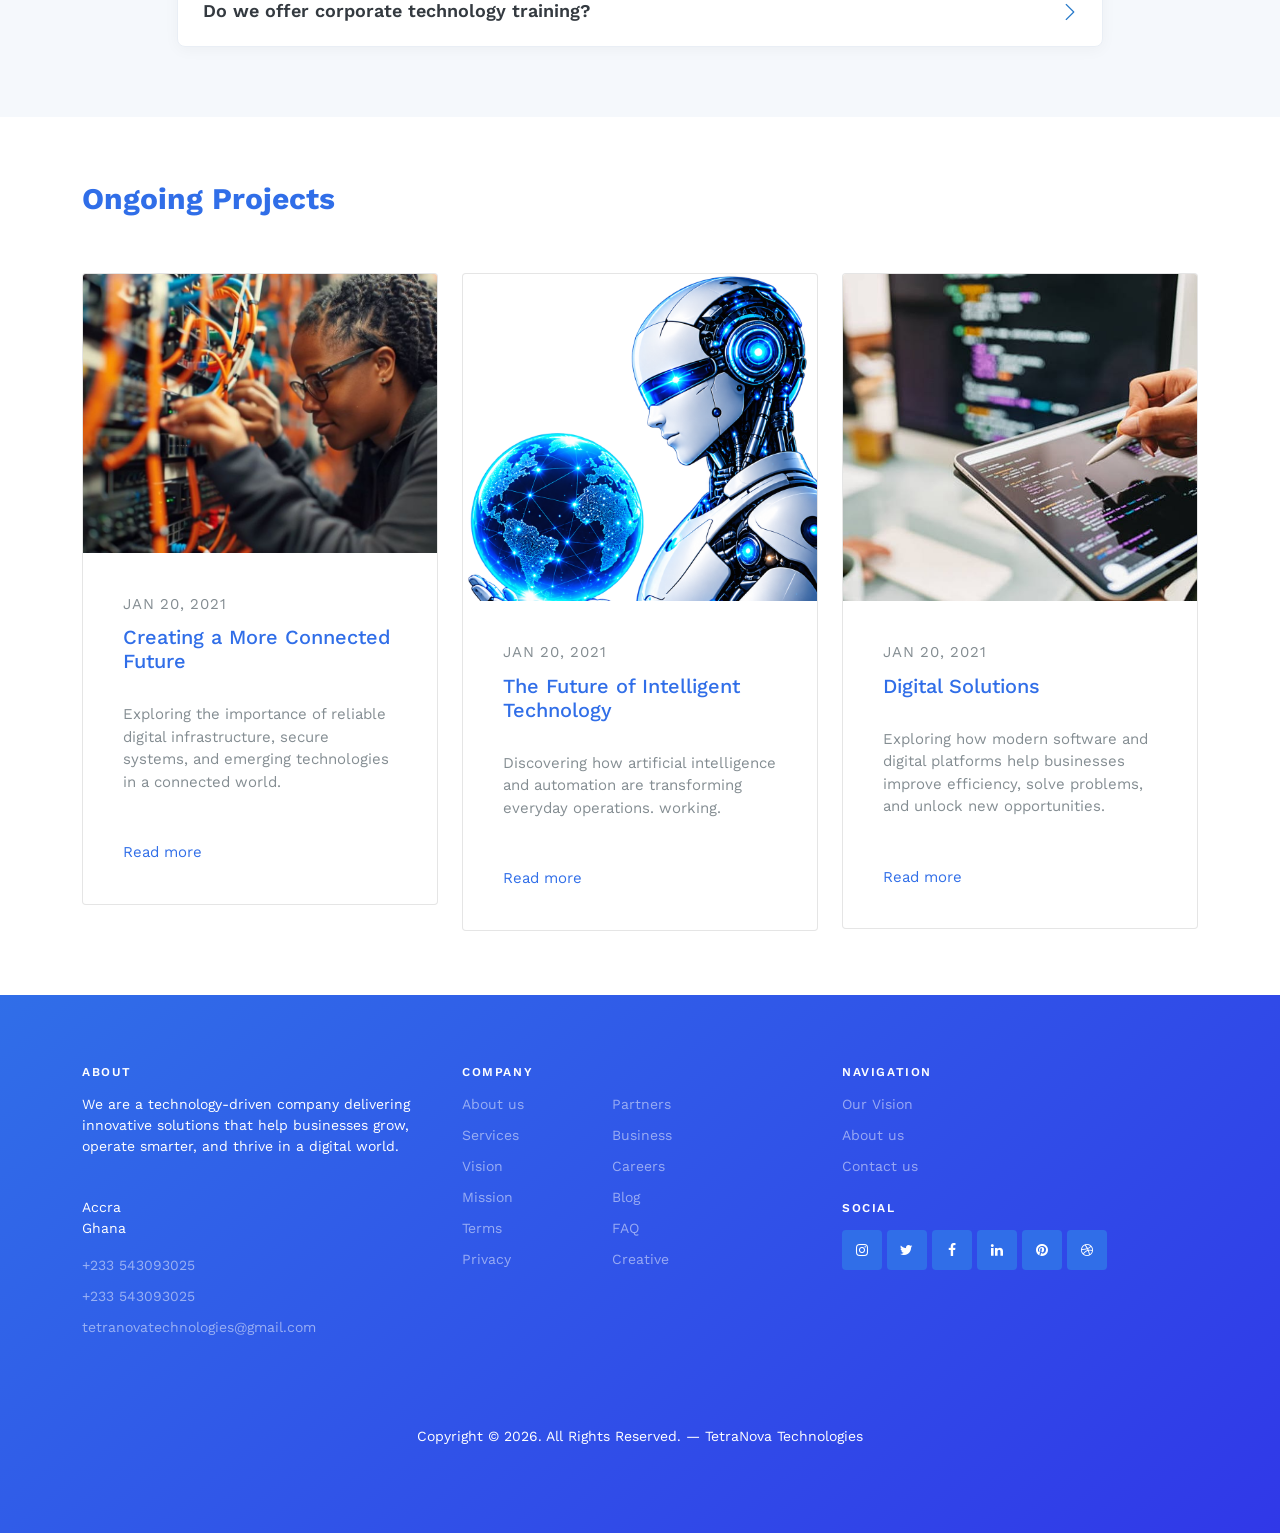
==== commit af8816b8: "Refactor hero section and update card content for improved clarity and relevance" ====
--- a/index.html
+++ b/index.html
@@ -464,9 +464,10 @@
 								alt="Image"></a>
 						<div class="card-body">
 							<div><span class="text-uppercase font-weight-bold date">Jan 20, 2021</span></div>
-							<h5 class="card-title"><a href="single.html">Behind the word mountains</a></h5>
-							<p>Far far away, behind the word mountains, far from the countries Vokalia and Consonantia,
-								there live the blind texts. </p>
+							<h5 class="card-title"><a href="single.html">Creating a More Connected Future</a></h5>
+							<p>Exploring the importance of reliable digital infrastructure, secure systems, and emerging
+								technologies in a connected
+								world.</p>
 							<p class="mt-5 mb-0"><a href="#">Read more</a></p>
 						</div>
 					</div>
@@ -474,12 +475,13 @@
 
 				<div class="col-lg-4">
 					<div class="card post-entry">
-						<a href="single.html"><img src="images/img-2.jpg" class="card-img-top" alt="Image"></a>
+						<img src="images/hero1.png" class="card-img-top robot-image" alt="AI Technology">
 						<div class="card-body">
 							<div><span class="text-uppercase font-weight-bold date">Jan 20, 2021</span></div>
-							<h5 class="card-title"><a href="single.html">Behind the word mountains</a></h5>
-							<p>Far far away, behind the word mountains, far from the countries Vokalia and Consonantia,
-								there live the blind texts. </p>
+							<h5 class="card-title"><a href="single.html">The Future of Intelligent Technology</a></h5>
+							<p>Discovering how artificial intelligence and automation are transforming everyday
+								operations.
+								working. </p>
 							<p class="mt-5 mb-0"><a href="#">Read more</a></p>
 						</div>
 					</div>
@@ -487,17 +489,19 @@
 
 				<div class="col-lg-4">
 					<div class="card post-entry">
-						<a href="single.html"><img src="images/img-3.jpg" class="card-img-top" alt="Image"></a>
+						<a href="single.html">
+							<img src="images/ongoing-projects.jpg" class="card-img-top robot-image"
+								alt="Digital Solutions">
+						</a>
 						<div class="card-body">
 							<div><span class="text-uppercase font-weight-bold date">Jan 20, 2021</span></div>
-							<h5 class="card-title"><a href="single.html">Behind the word mountains</a></h5>
-							<p>Far far away, behind the word mountains, far from the countries Vokalia and Consonantia,
-								there live the blind texts. </p>
+							<h5 class="card-title"><a href="single.html">Digital Solutions</a></h5>
+							<p>Exploring how modern software and digital platforms help businesses improve efficiency,
+								solve problems, and unlock new opportunities.</p>
 							<p class="mt-5 mb-0"><a href="single.html">Read more</a></p>
 						</div>
 					</div>
 				</div>
-
 
 			</div>
 		</div>
--- a/css/style.css
+++ b/css/style.css
@@ -14817,244 +14817,253 @@
 /* MOBILE HERO SECTION FIX */
 @media (max-width: 767px) {
 
-    /* Remove unnecessary hero height and spacing */
-    .hero {
-        min-height: 0 !important;
-        height: auto !important;
-        padding-top: 90px !important;
-        padding-bottom: 55px !important;
-    }
-
-    /* Remove vertical spacing from the hero row */
-    .hero .container > .row {
-        min-height: 0 !important;
-        height: auto !important;
-        padding-top: 0 !important;
-        padding-bottom: 0 !important;
-        margin-top: 0 !important;
-        margin-bottom: 0 !important;
-        align-items: flex-start !important;
-    }
-
-    /* Hide robot image */
-    .hero .img-wrap,
-    .hero .col-lg-6:has(.img-wrap) {
-        display: none !important;
-    }
-
-    /* Keep text properly positioned */
-    .hero .col-lg-6 {
-        width: 100%;
-        padding-top: 15px !important;
-    }
-
-    .hero h1 {
-        font-size: 32px;
-        line-height: 1.25;
-    }
-
-    .hero p {
-        font-size: 16px;
-        line-height: 1.6;
-        margin-bottom: 30px !important;
-    }
-
-    .hero .mm {
-        margin-bottom: 0 !important;
-    }
-}
+  /* Remove unnecessary hero height and spacing */
+  .hero {
+    min-height: 0 !important;
+    height: auto !important;
+    padding-top: 90px !important;
+    padding-bottom: 55px !important;
+  }
+
+  /* Remove vertical spacing from the hero row */
+  .hero .container>.row {
+    min-height: 0 !important;
+    height: auto !important;
+    padding-top: 0 !important;
+    padding-bottom: 0 !important;
+    margin-top: 0 !important;
+    margin-bottom: 0 !important;
+    align-items: flex-start !important;
+  }
+
+  /* Hide robot image */
+  .hero .img-wrap,
+  .hero .col-lg-6:has(.img-wrap) {
+    display: none !important;
+  }
+
+  /* Keep text properly positioned */
+  .hero .col-lg-6 {
+    width: 100%;
+    padding-top: 15px !important;
+  }
+
+  .hero h1 {
+    font-size: 32px;
+    line-height: 1.25;
+  }
+
+  .hero p {
+    font-size: 16px;
+    line-height: 1.6;
+    margin-bottom: 30px !important;
+  }
+
+  .hero .mm {
+    margin-bottom: 0 !important;
+  }
+}
+
 /* =================================
    RESPONSIVE FAQ SECTION
 ================================= */
 
 .faq {
-    padding: 70px 0;
-    background: #f5f8fc;
-    width: 100%;
-    overflow: hidden;
+  padding: 70px 0;
+  background: #f5f8fc;
+  width: 100%;
+  overflow: hidden;
 }
 
 .faq .container {
-    width: 100%;
+  width: 100%;
 }
 
 .faq .section-title {
-    padding-bottom: 30px;
+  padding-bottom: 30px;
 }
 
 .faq .section-title h2 {
-    color: #2477c8;
-    font-size: 32px;
-    font-weight: 700;
+  color: #2477c8;
+  font-size: 32px;
+  font-weight: 700;
 }
 
 .faq .section-title p {
-    color: #6c757d;
-    font-size: 15px;
-    line-height: 1.6;
+  color: #6c757d;
+  font-size: 15px;
+  line-height: 1.6;
 }
 
 .faq .faq-container {
-    display: flex;
-    flex-direction: column;
-    gap: 15px;
-    width: 100%;
+  display: flex;
+  flex-direction: column;
+  gap: 15px;
+  width: 100%;
 }
 
 .faq .faq-item {
-    position: relative;
-    width: 100%;
-    min-width: 0;
-    background: #fff;
-    padding: 22px 60px 22px 25px;
-    border: 1px solid #e9eef5;
-    border-radius: 8px;
-    box-shadow: 0 3px 15px rgba(0, 0, 0, 0.04);
-    box-sizing: border-box;
+  position: relative;
+  width: 100%;
+  min-width: 0;
+  background: #fff;
+  padding: 22px 60px 22px 25px;
+  border: 1px solid #e9eef5;
+  border-radius: 8px;
+  box-shadow: 0 3px 15px rgba(0, 0, 0, 0.04);
+  box-sizing: border-box;
 }
 
 .faq .faq-item h3 {
-    font-size: 18px;
-    font-weight: 600;
-    line-height: 1.5;
-    color: #343a40;
-    margin: 0;
-    overflow-wrap: anywhere;
+  font-size: 18px;
+  font-weight: 600;
+  line-height: 1.5;
+  color: #343a40;
+  margin: 0;
+  overflow-wrap: anywhere;
 }
 
 .faq .faq-item .faq-content {
-    display: none;
-    margin-top: 12px;
+  display: none;
+  margin-top: 12px;
 }
 
 .faq .faq-item .faq-content p {
-    font-size: 15px;
-    line-height: 1.7;
-    color: #6c757d;
-    margin: 0;
+  font-size: 15px;
+  line-height: 1.7;
+  color: #6c757d;
+  margin: 0;
 }
 
 .faq .faq-item .faq-toggle {
-    position: absolute;
-    right: 22px;
-    top: 22px;
-    font-size: 20px;
-    color: #2477c8;
-    cursor: pointer;
+  position: absolute;
+  right: 22px;
+  top: 22px;
+  font-size: 20px;
+  color: #2477c8;
+  cursor: pointer;
 }
 
 .faq .faq-item.faq-active {
-    border-left: 4px solid #2477c8;
+  border-left: 4px solid #2477c8;
 }
 
 .faq .faq-item.faq-active h3 {
-    color: #2477c8;
+  color: #2477c8;
 }
 
 .faq .faq-item.faq-active .faq-content {
-    display: block;
+  display: block;
 }
 
 .faq .faq-item.faq-active .faq-toggle {
-    transform: rotate(90deg);
+  transform: rotate(90deg);
 }
 
 /* Tablets */
 @media (max-width: 991px) {
-    .faq {
-        padding: 60px 0;
-    }
-
-    .faq .section-title h2 {
-        font-size: 28px;
-    }
-
-    .faq .faq-item {
-        padding: 20px 55px 20px 22px;
-    }
+  .faq {
+    padding: 60px 0;
+  }
+
+  .faq .section-title h2 {
+    font-size: 28px;
+  }
+
+  .faq .faq-item {
+    padding: 20px 55px 20px 22px;
+  }
 }
 
 /* Mobile phones */
 @media (max-width: 767px) {
-    .faq {
-        padding: 45px 0;
-    }
-
-    .faq .section-title {
-        text-align: center;
-        padding-bottom: 25px;
-    }
-
-    .faq .section-title h2 {
-        font-size: 25px;
-        line-height: 1.3;
-    }
-
-    .faq .section-title p {
-        font-size: 14px;
-    }
-
-    .faq .faq-container {
-        gap: 12px;
-    }
-
-    .faq .faq-item {
-        padding: 17px 45px 17px 16px;
-        border-radius: 7px;
-    }
-
-    .faq .faq-item h3 {
-        font-size: 15px;
-        line-height: 1.5;
-    }
-
-    .faq .faq-item .faq-content {
-        margin-top: 9px;
-    }
-
-    .faq .faq-item .faq-content p {
-        font-size: 14px;
-        line-height: 1.6;
-    }
-
-    .faq .faq-item .faq-toggle {
-        right: 14px;
-        top: 17px;
-        font-size: 18px;
-    }
+  .faq {
+    padding: 45px 0;
+  }
+
+  .faq .section-title {
+    text-align: center;
+    padding-bottom: 25px;
+  }
+
+  .faq .section-title h2 {
+    font-size: 25px;
+    line-height: 1.3;
+  }
+
+  .faq .section-title p {
+    font-size: 14px;
+  }
+
+  .faq .faq-container {
+    gap: 12px;
+  }
+
+  .faq .faq-item {
+    padding: 17px 45px 17px 16px;
+    border-radius: 7px;
+  }
+
+  .faq .faq-item h3 {
+    font-size: 15px;
+    line-height: 1.5;
+  }
+
+  .faq .faq-item .faq-content {
+    margin-top: 9px;
+  }
+
+  .faq .faq-item .faq-content p {
+    font-size: 14px;
+    line-height: 1.6;
+  }
+
+  .faq .faq-item .faq-toggle {
+    right: 14px;
+    top: 17px;
+    font-size: 18px;
+  }
 }
 
 /* Very small phones */
 @media (max-width: 380px) {
-    .faq .section-title h2 {
-        font-size: 22px;
-    }
-
-    .faq .faq-item {
-        padding: 15px 40px 15px 13px;
-    }
-
-    .faq .faq-item h3 {
-        font-size: 14px;
-    }
-
-    .faq .faq-item .faq-toggle {
-        right: 12px;
-        font-size: 17px;
-    }
-}
+  .faq .section-title h2 {
+    font-size: 22px;
+  }
+
+  .faq .faq-item {
+    padding: 15px 40px 15px 13px;
+  }
+
+  .faq .faq-item h3 {
+    font-size: 14px;
+  }
+
+  .faq .faq-item .faq-toggle {
+    right: 12px;
+    font-size: 17px;
+  }
+}
+
 /* Center FAQ Section Heading */
 .faq .section-title {
-    text-align: center !important;
-    margin: 0 auto;
+  text-align: center !important;
+  margin: 0 auto;
 }
 
 .faq .section-title h2 {
-    text-align: center;
+  text-align: center;
 }
 
 .faq .section-title p {
-    text-align: center;
-    margin-left: auto;
-    margin-right: auto;
+  text-align: center;
+  margin-left: auto;
+  margin-right: auto;
+}
+
+.robot-image {
+  width: 100%;
+  height: 327px;
+  object-fit: cover;
+  object-position: center top;
 }
